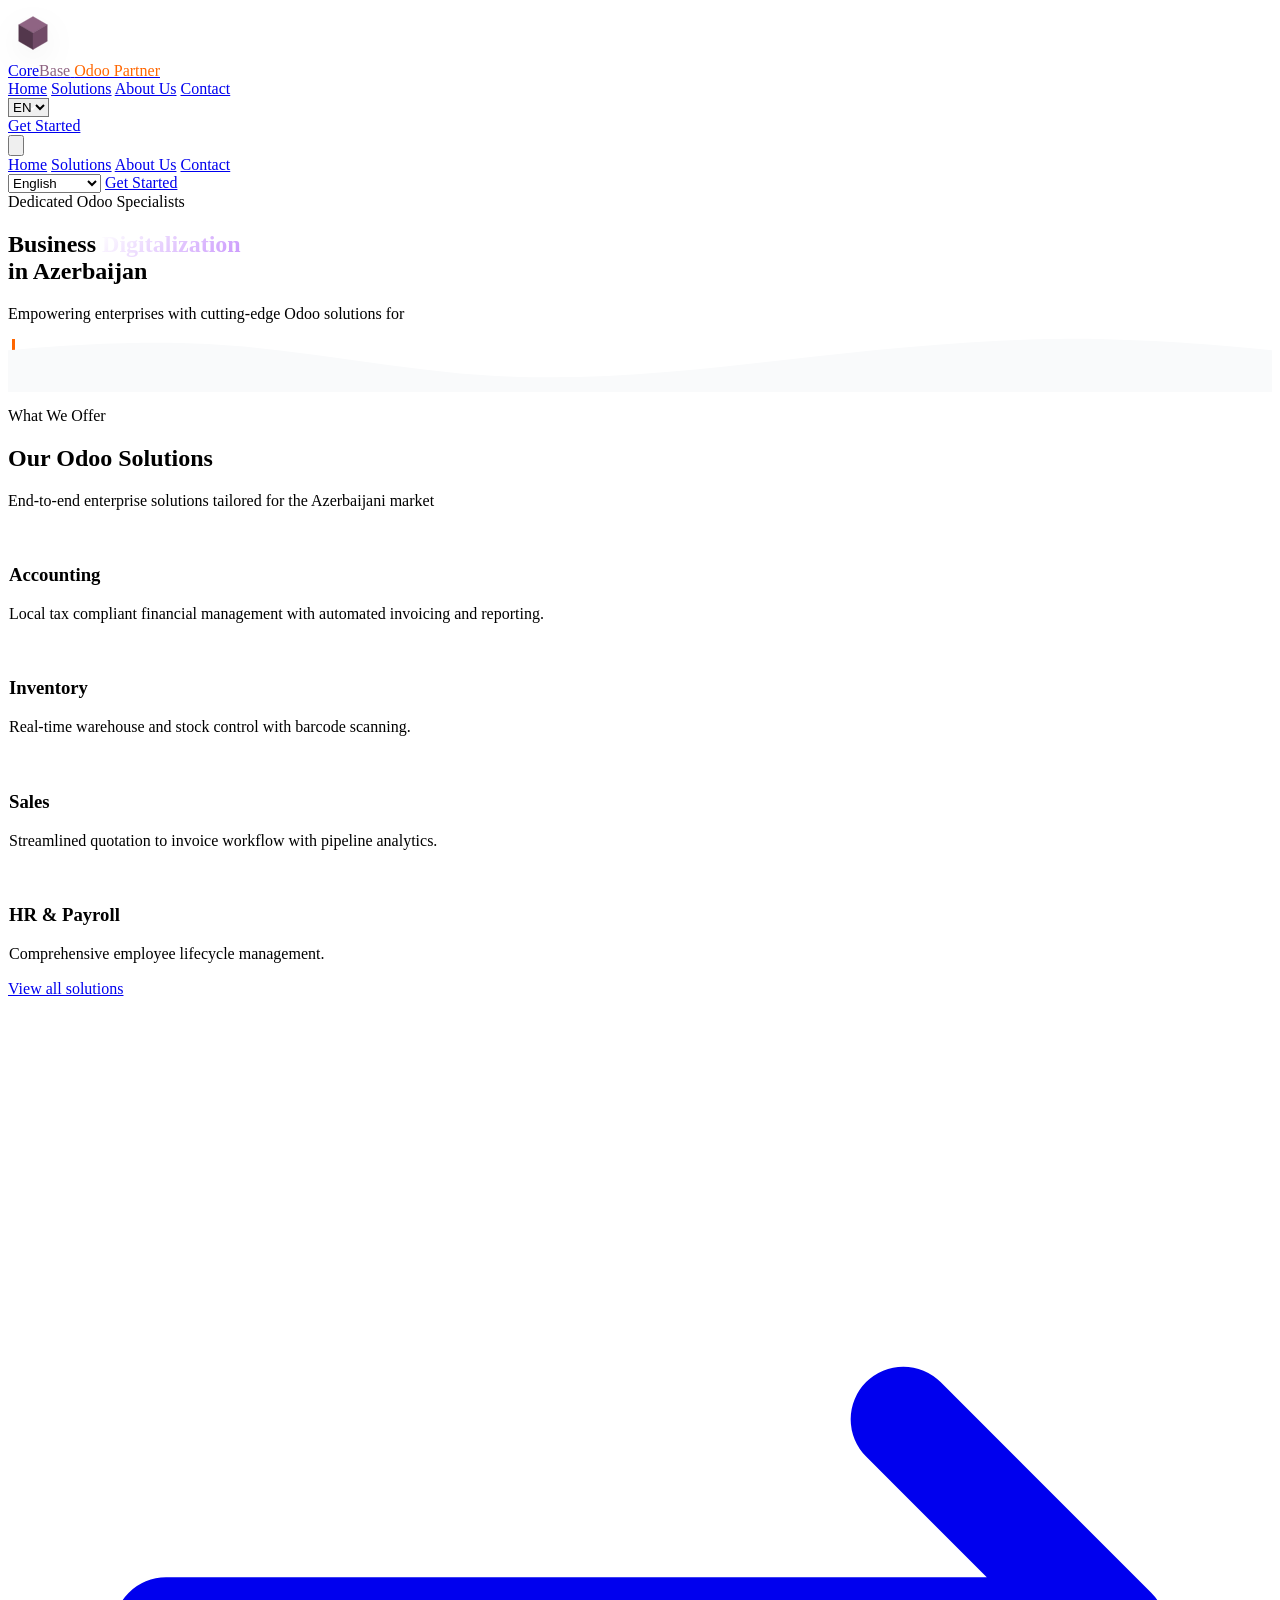
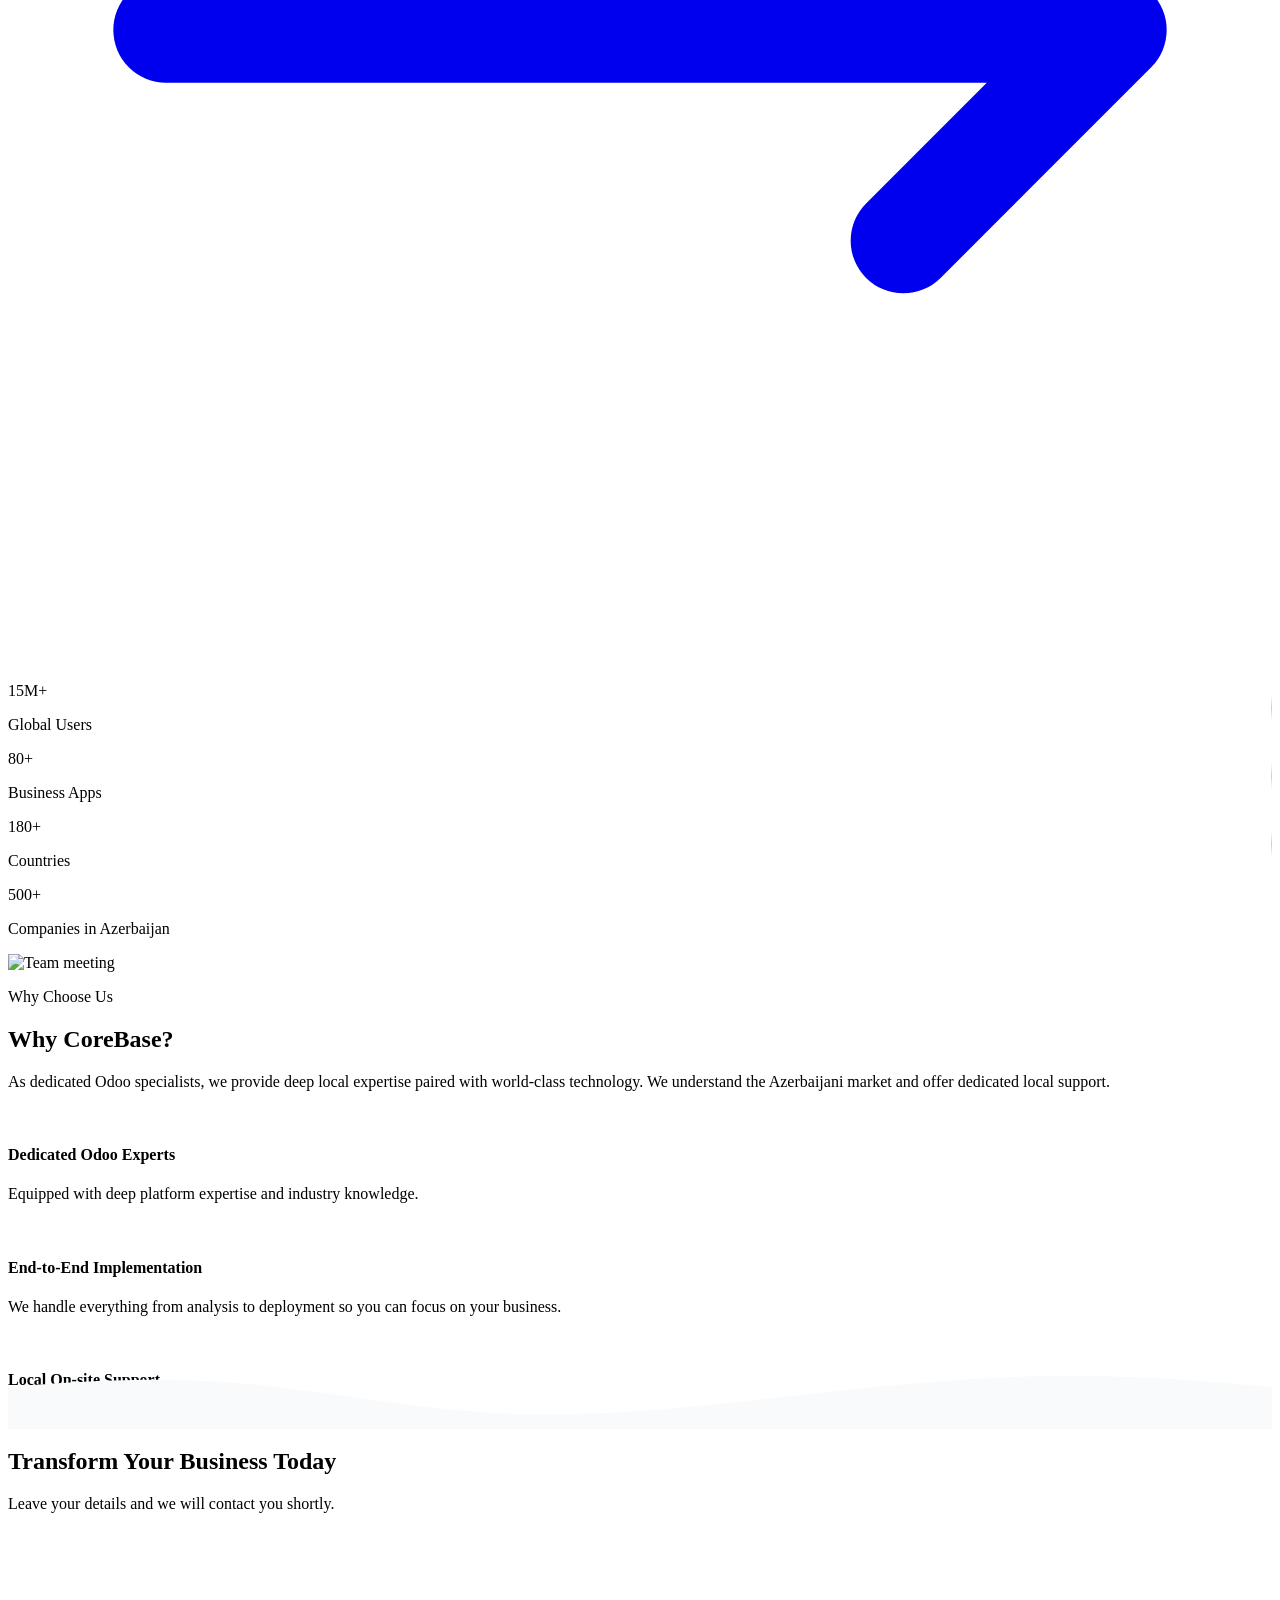
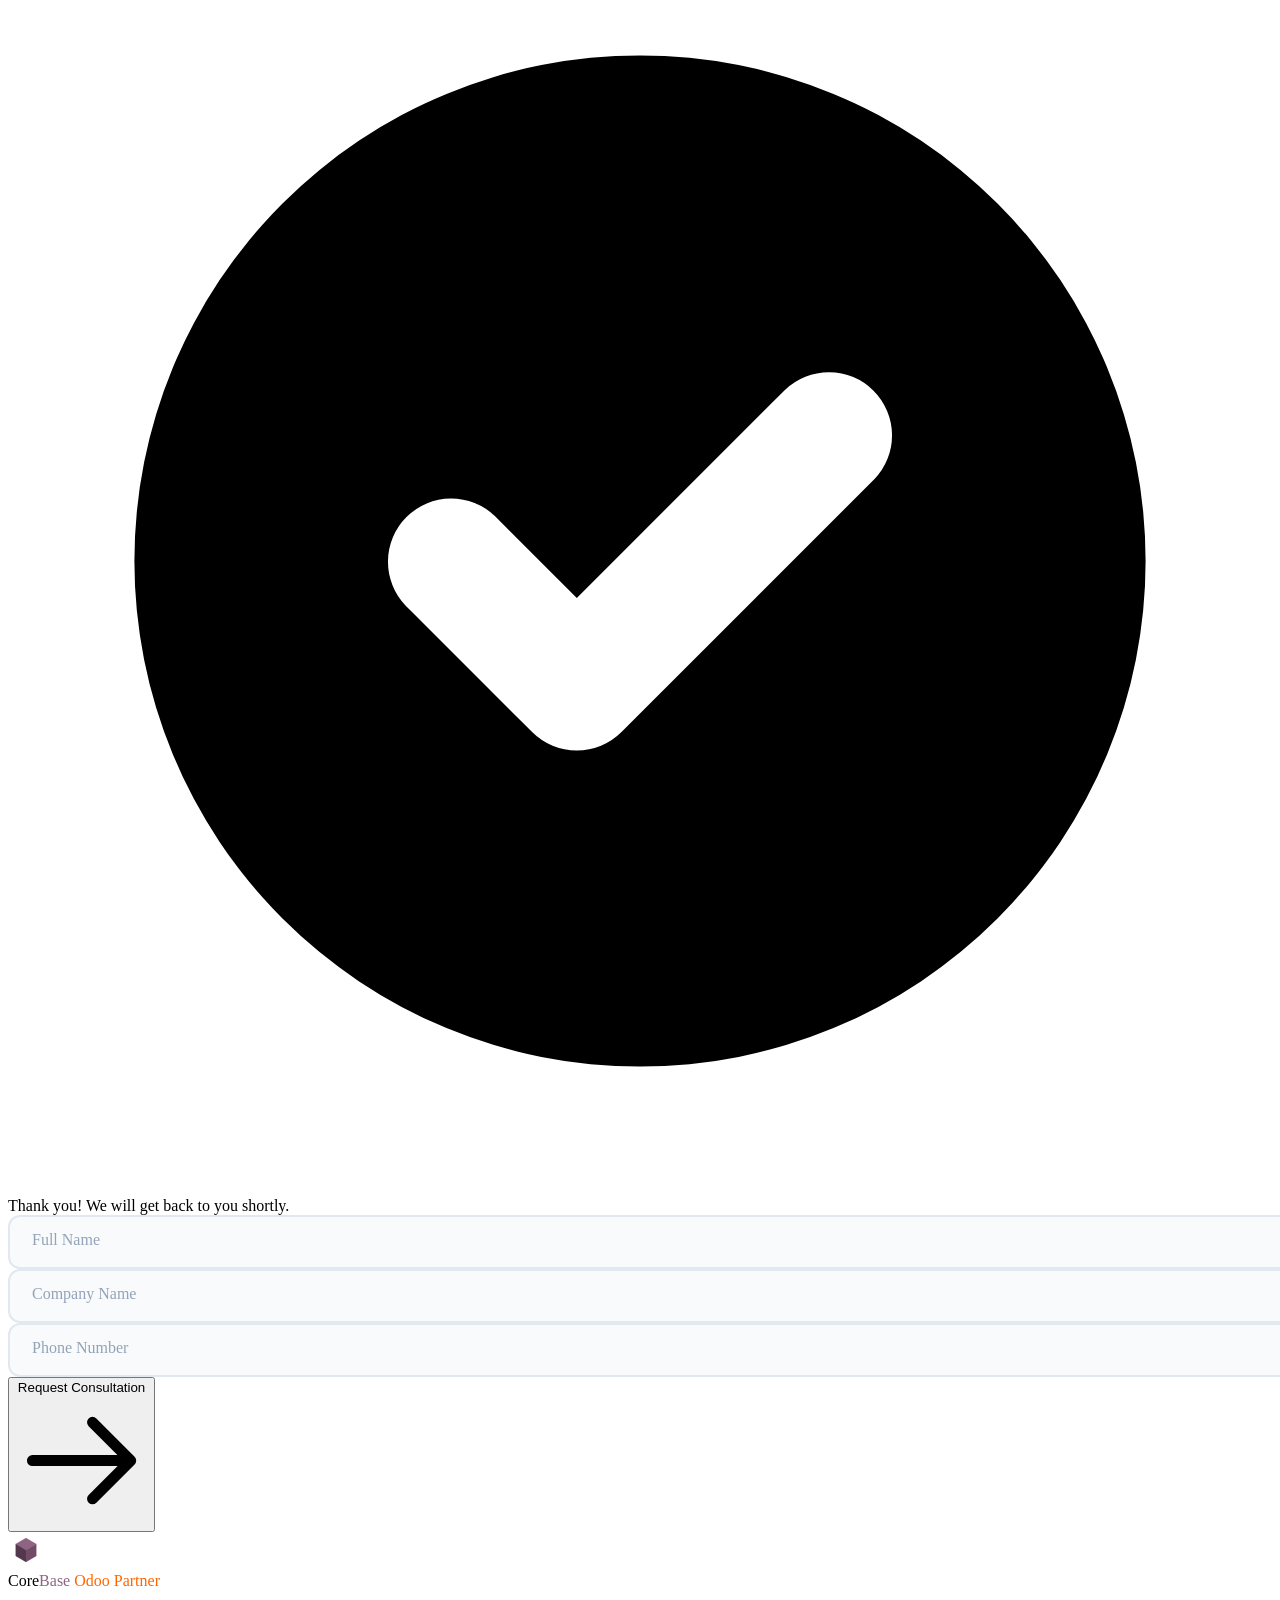
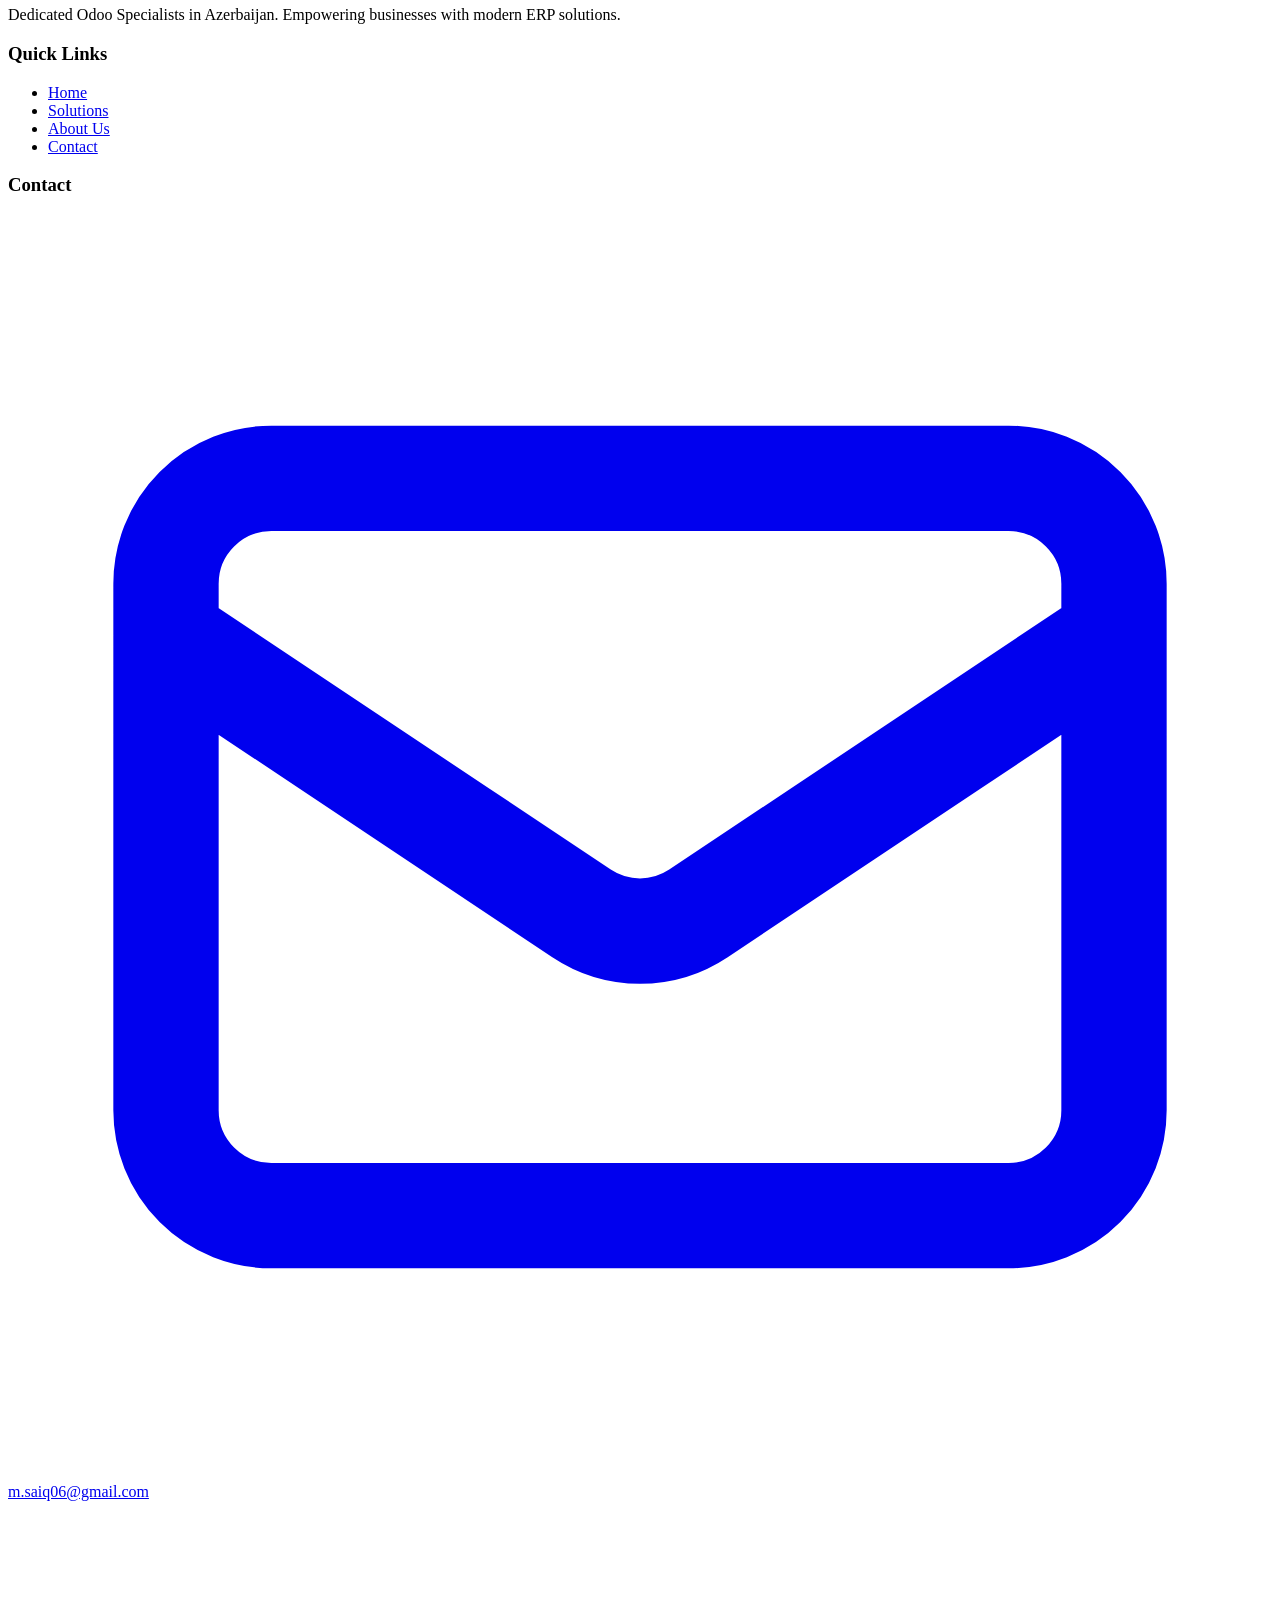
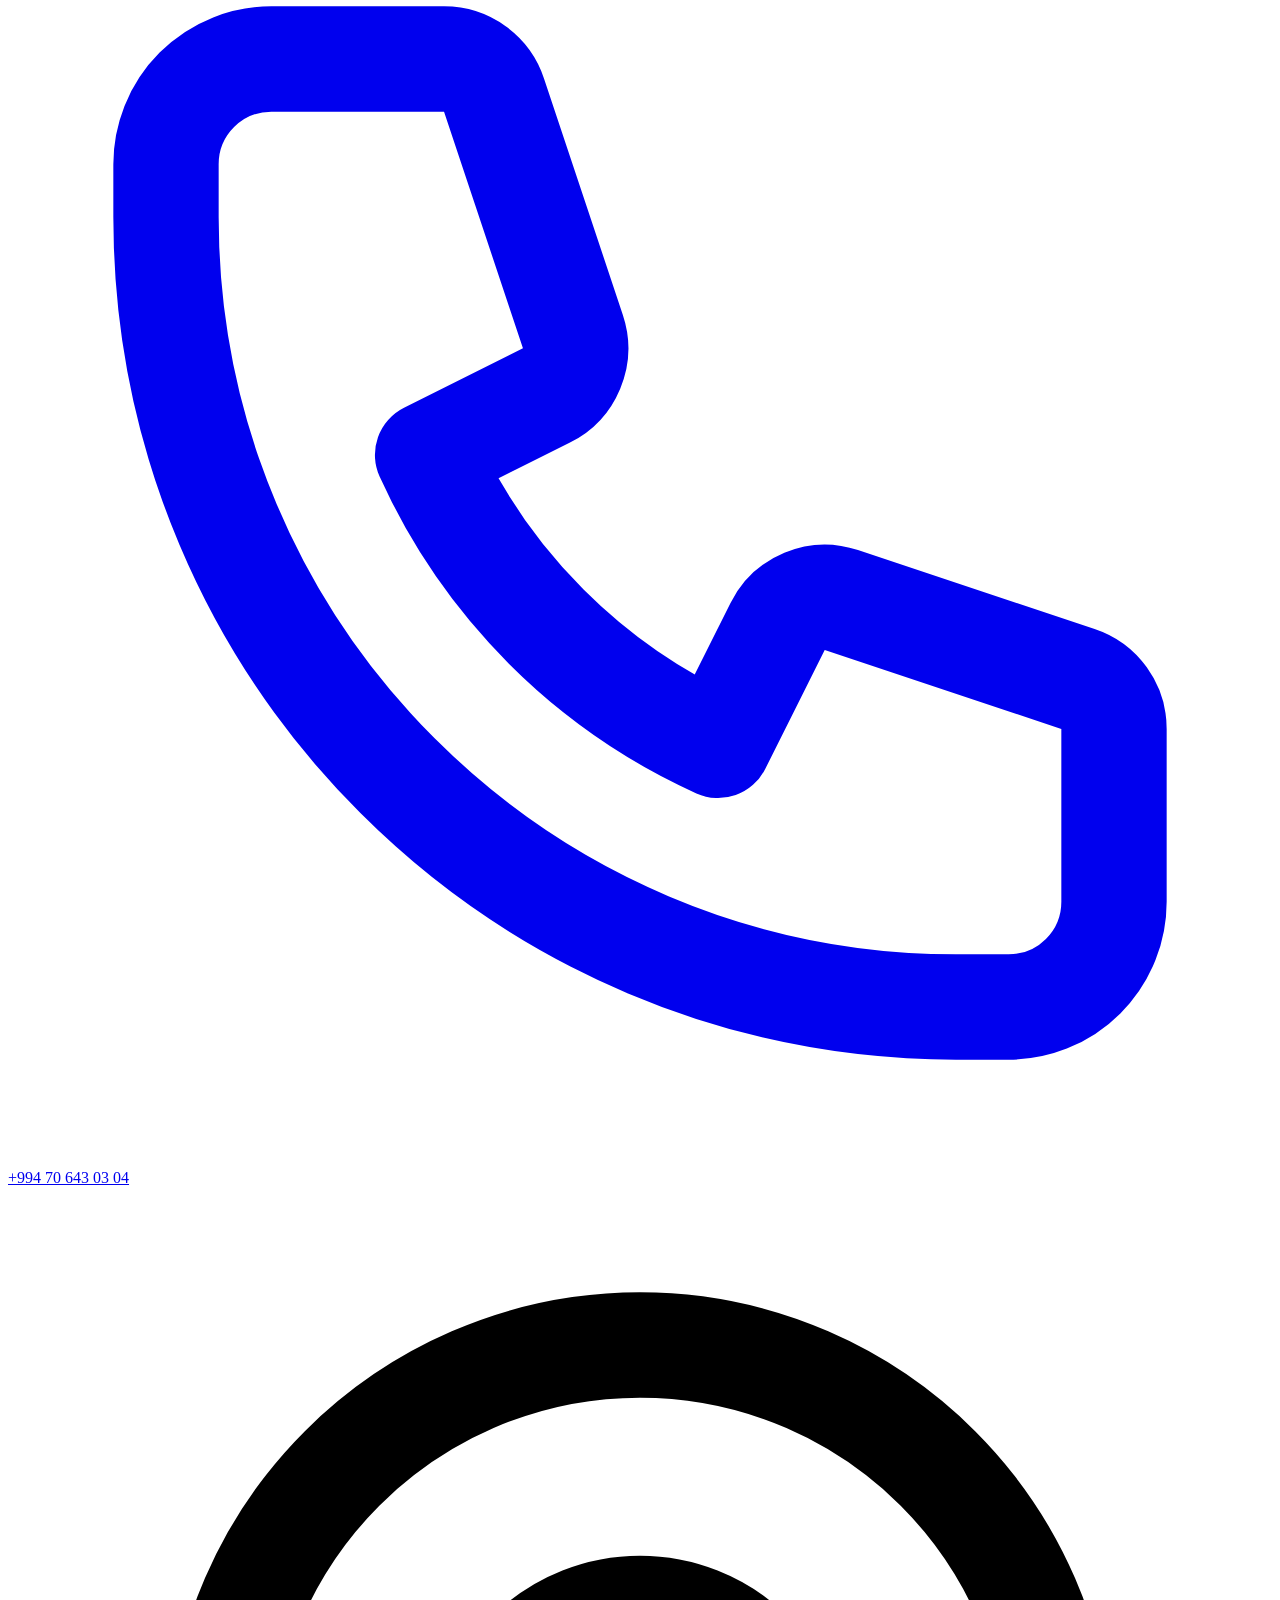
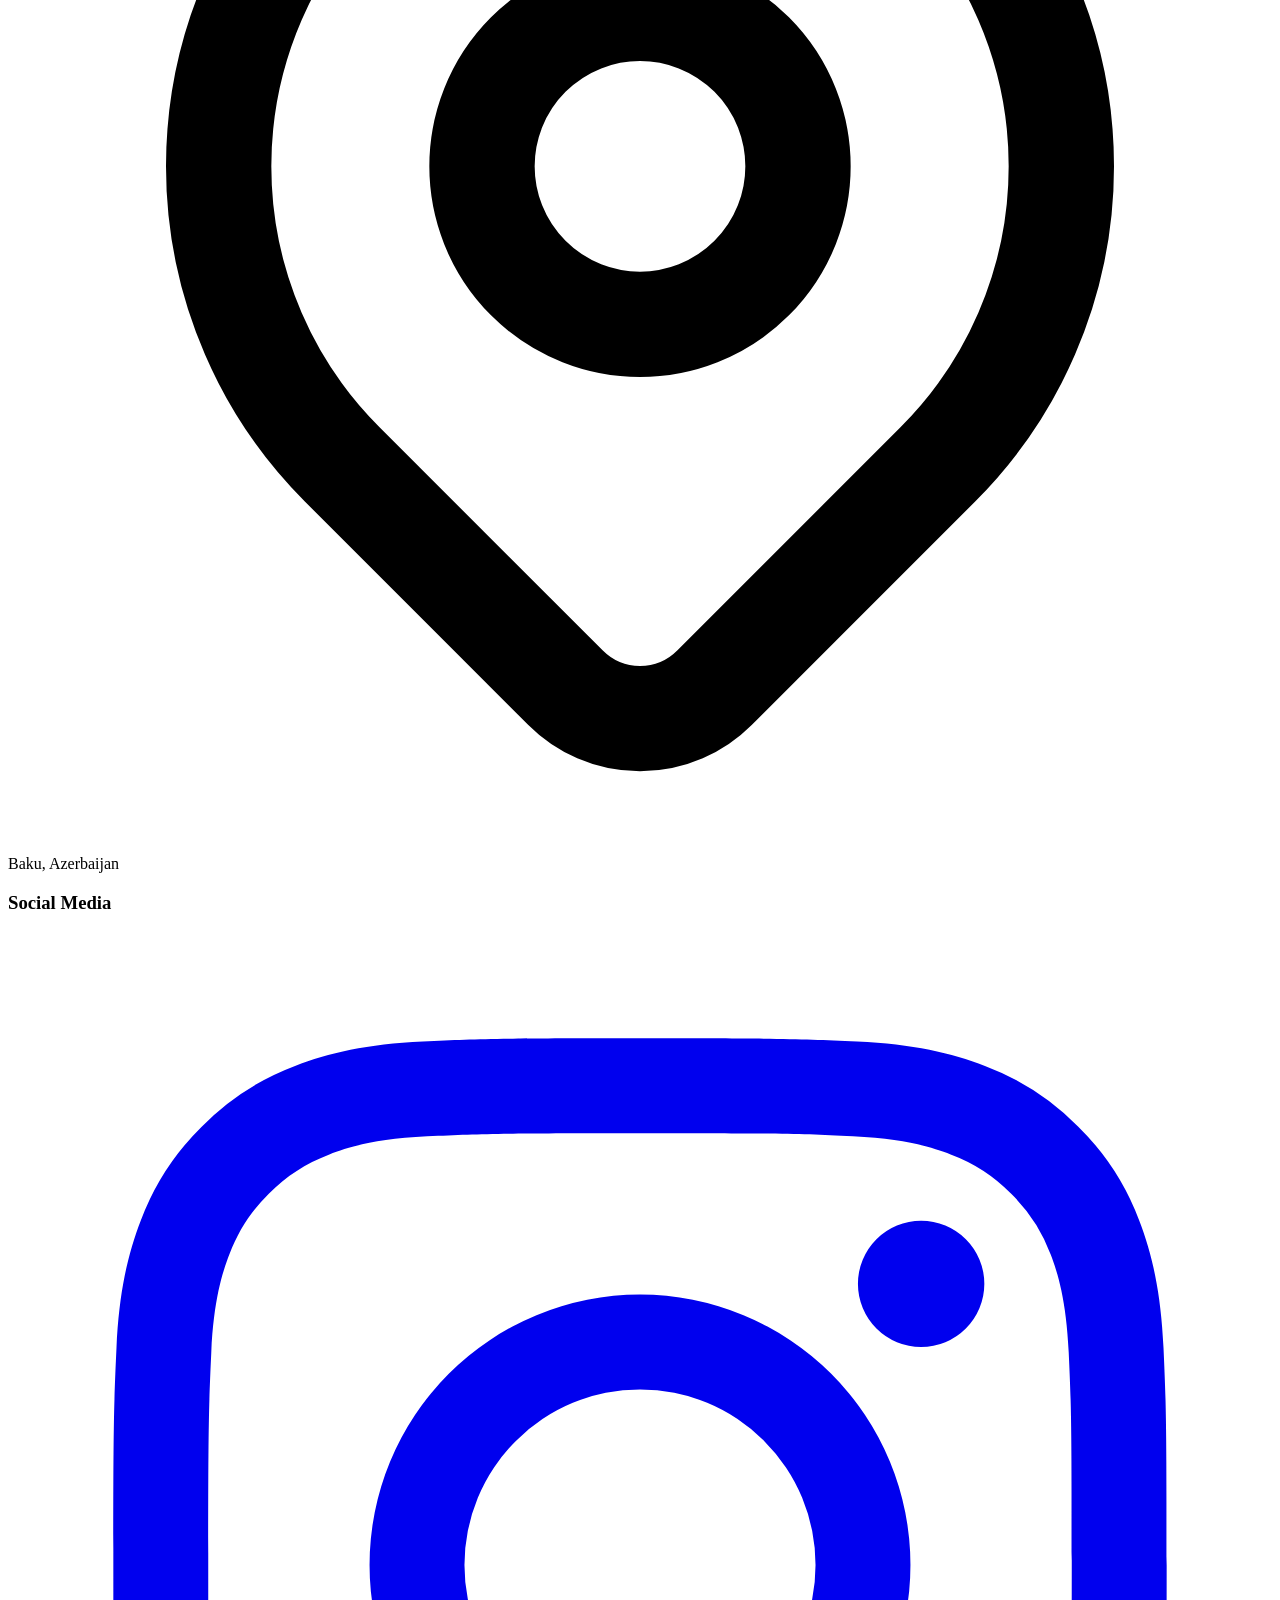
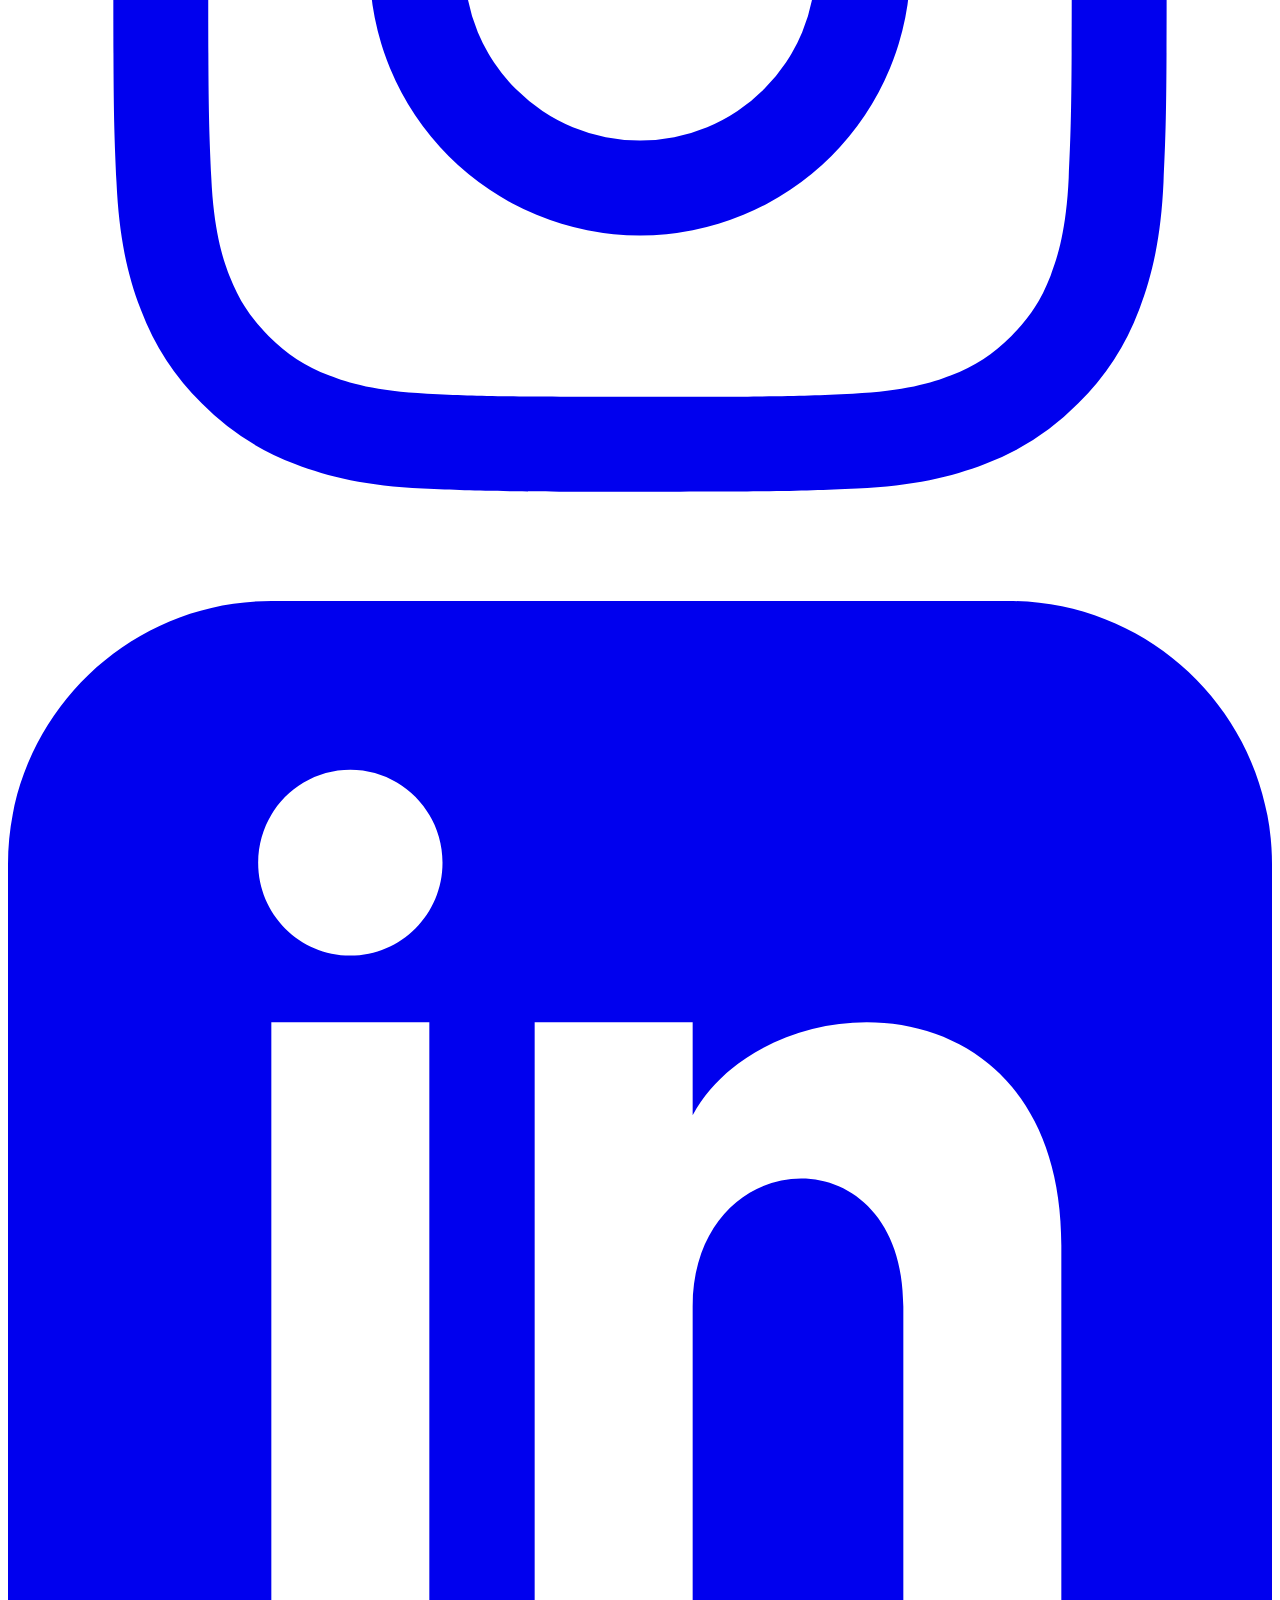
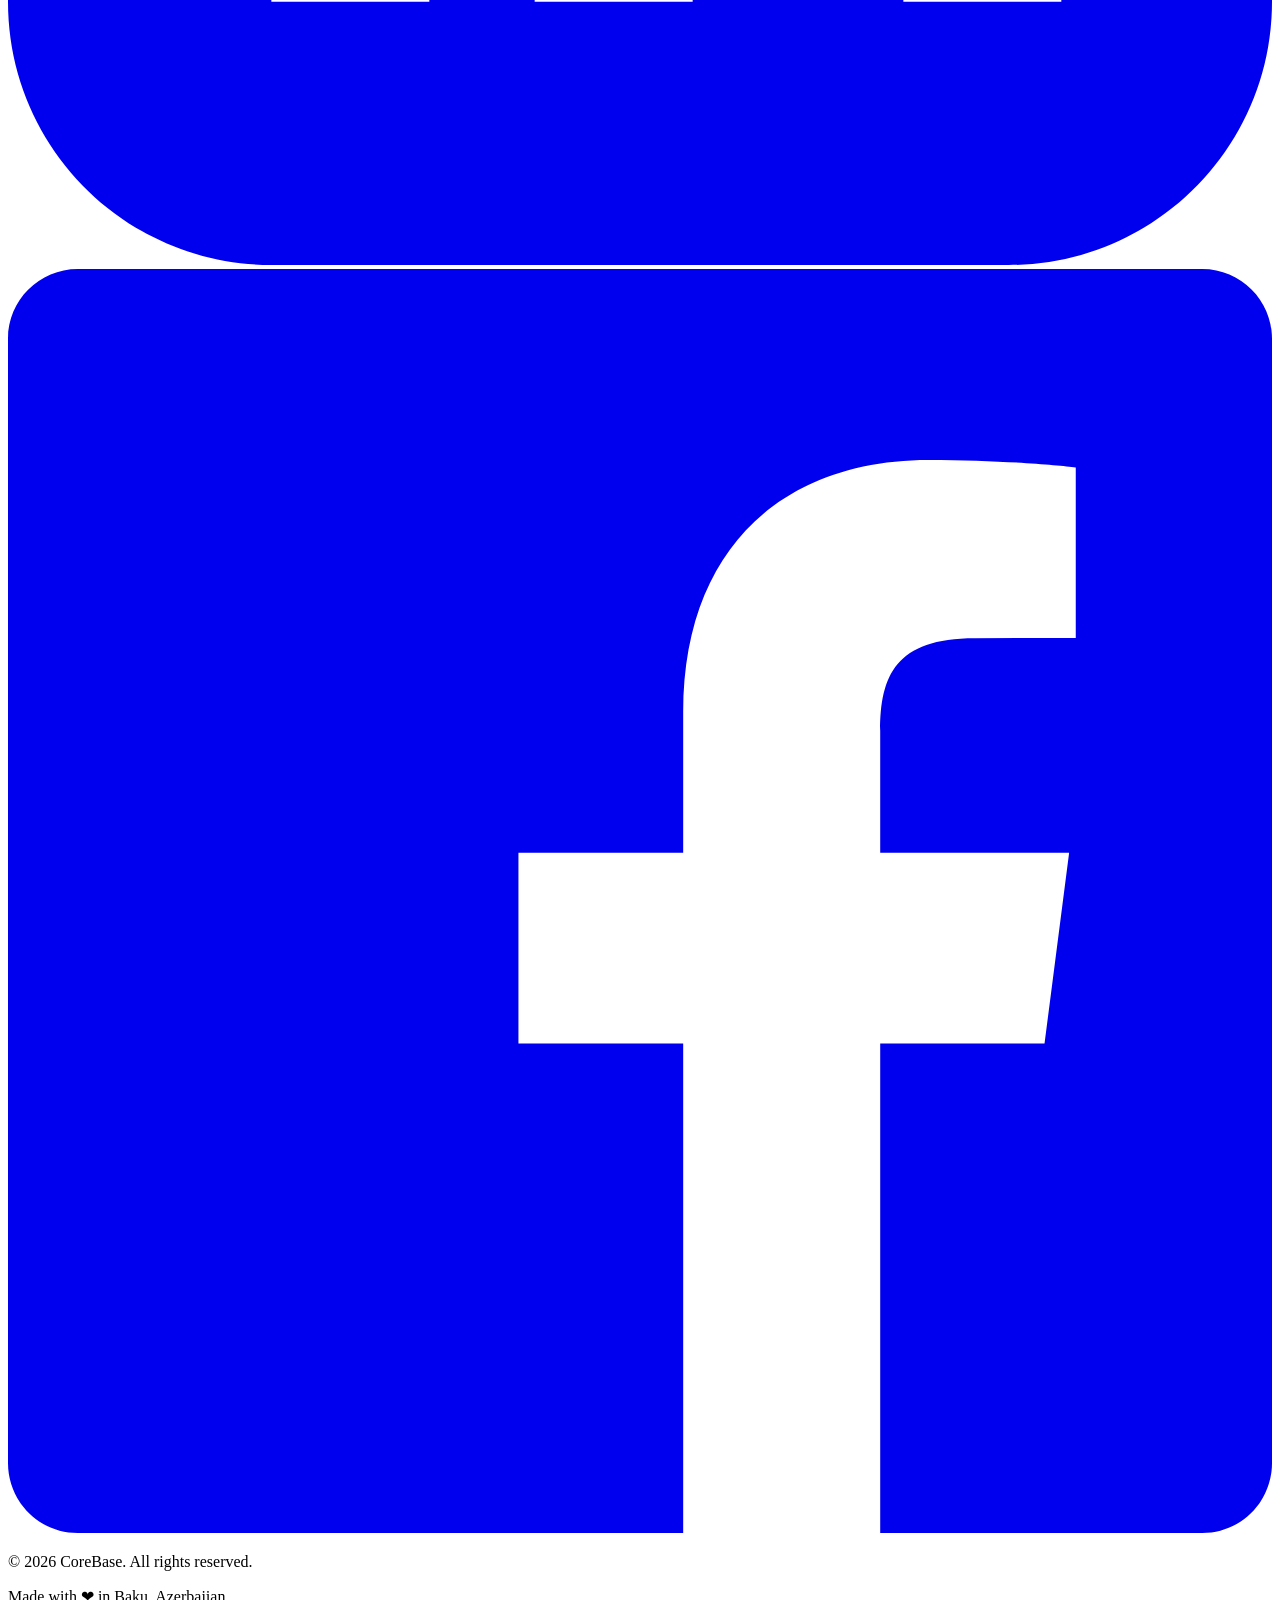
==== index.html @ 3949b18f "Ready for github pages" ====
<!DOCTYPE html>
<html lang="en">

<head>
    <meta charset="UTF-8">
    <meta name="viewport" content="width=device-width, initial-scale=1.0">
    <title>CoreBase — Business Digitalization in Azerbaijan | Odoo Partner</title>
    <meta name="description" content="CoreBase is a certified Odoo Learning Partner in Azerbaijan, empowering enterprises with cutting-edge ERP solutions for accounting, inventory, sales, and HR.">
    <link rel="icon" type="image/svg+xml" href="static/images/favicon.svg">
    <!-- Tailwind CSS CDN -->
    <script src="https://cdn.tailwindcss.com"></script>
    <script>
        tailwind.config = {
            theme: {
                extend: {
                    colors: {
                        odoo: '#714B67',
                        'odoo-light': '#8F6483',
                        'odoo-dark': '#53374C',
                        navy: '#0F172A',
                        'navy-light': '#1E293B',
                        accent: '#FF6600',
                    },
                    fontFamily: {
                        sans: ['Inter', 'sans-serif'],
                    }
                }
            }
        }
    </script>
    <!-- Google Fonts -->
    <link href="https://fonts.googleapis.com/css2?family=Inter:wght@300;400;500;600;700;800;900&display=swap" rel="stylesheet">
    <!-- Custom CSS -->
    <link rel="stylesheet" href="static/css/style.css">
</head>

<body class="font-sans text-gray-800 bg-gray-50 flex flex-col min-h-screen">

    <!-- Navbar -->
    <nav class="navbar bg-navy text-white sticky top-0 z-50">
        <div class="max-w-7xl mx-auto px-4 sm:px-6 lg:px-8">
            <div class="flex justify-between h-20">
                <div class="flex items-center">
                    <a href="index.html" class="brand-link flex-shrink-0 flex items-center gap-3">
                        <!-- Animated Isometric Cube Logo -->
                        <svg viewBox="0 0 200 200" width="50" height="50" class="corebase-logo">
                            <defs>
                                <filter id="sunGlowNav" x="-20%" y="-20%" width="140%" height="140%">
                                    <feGaussianBlur stdDeviation="3" result="blur" />
                                    <feMerge>
                                        <feMergeNode in="blur" />
                                        <feMergeNode in="SourceGraphic" />
                                    </feMerge>
                                </filter>
                            </defs>
                            <g class="core-sun" filter="url(#sunGlowNav)">
                                <g stroke-linecap="round">
                                    <line x1="100" y1="100" x2="100" y2="45" stroke="#FF6600" stroke-width="4.5" transform="rotate(0 100 100)" />
                                    <line x1="100" y1="100" x2="100" y2="45" stroke="#FF6600" stroke-width="4.5" transform="rotate(60 100 100)" />
                                    <line x1="100" y1="100" x2="100" y2="45" stroke="#FF6600" stroke-width="4.5" transform="rotate(120 100 100)" />
                                    <line x1="100" y1="100" x2="100" y2="45" stroke="#FF6600" stroke-width="4.5" transform="rotate(180 100 100)" />
                                    <line x1="100" y1="100" x2="100" y2="45" stroke="#FF6600" stroke-width="4.5" transform="rotate(240 100 100)" />
                                    <line x1="100" y1="100" x2="100" y2="45" stroke="#FF6600" stroke-width="4.5" transform="rotate(300 100 100)" />
                                    <line x1="100" y1="100" x2="100" y2="58" stroke="#FF9900" stroke-width="3" transform="rotate(30 100 100)" />
                                    <line x1="100" y1="100" x2="100" y2="58" stroke="#FF9900" stroke-width="3" transform="rotate(90 100 100)" />
                                    <line x1="100" y1="100" x2="100" y2="58" stroke="#FF9900" stroke-width="3" transform="rotate(150 100 100)" />
                                    <line x1="100" y1="100" x2="100" y2="58" stroke="#FF9900" stroke-width="3" transform="rotate(210 100 100)" />
                                    <line x1="100" y1="100" x2="100" y2="58" stroke="#FF9900" stroke-width="3" transform="rotate(270 100 100)" />
                                    <line x1="100" y1="100" x2="100" y2="58" stroke="#FF9900" stroke-width="3" transform="rotate(330 100 100)" />
                                </g>
                                <circle cx="100" cy="100" r="4" fill="#FFFFFF" />
                            </g>
                            <path class="cube-part face-top" d="M 100,34 L 157,67 L 100,100 L 43,67 Z" fill="#8F6483" stroke="#8F6483" stroke-width="1.5" stroke-linejoin="round" />
                            <path class="cube-part face-left" d="M 43,67 L 100,100 L 100,166 L 43,133 Z" fill="#53374C" stroke="#53374C" stroke-width="1.5" stroke-linejoin="round" />
                            <path class="cube-part face-right" d="M 100,100 L 157,67 L 157,133 L 100,166 Z" fill="#714B67" stroke="#714B67" stroke-width="1.5" stroke-linejoin="round" />
                        </svg>
                        <div class="flex flex-col justify-center">
                            <span class="text-2xl font-extrabold tracking-tight leading-none">Core<span style="color: #8F6483">Base</span></span>
                            <span class="text-[10px] font-bold tracking-[0.15em] uppercase" style="color: #FF6600">Odoo Partner</span>
                        </div>
                    </a>
                </div>
                <div class="hidden md:flex items-center space-x-6">
                    <a href="index.html" class="nav-link text-gray-300 hover:text-white transition-colors"
                        data-i18n="nav_home">Home</a>
                    <a href="services.html" class="nav-link text-gray-300 hover:text-white transition-colors"
                        data-i18n="nav_solutions">Solutions</a>
                    <a href="about.html" class="nav-link text-gray-300 hover:text-white transition-colors"
                        data-i18n="nav_about">About Us</a>
                    <a href="index.html#contact" class="nav-link text-gray-300 hover:text-white transition-colors"
                        data-i18n="nav_contact">Contact</a>

                    <!-- Language Switcher -->
                    <div class="relative ml-2">
                        <select id="langSwitcher"
                            class="bg-navy-light text-white border border-gray-600 rounded-lg py-1.5 px-3 text-sm focus:outline-none focus:ring-2 focus:ring-odoo cursor-pointer appearance-none pr-7"
                            style="background-image: url('data:image/svg+xml;utf8,<svg fill=\'white\' viewBox=\'0 0 20 20\' xmlns=\'http://www.w3.org/2000/svg\'><path d=\'M5.293 7.293a1 1 0 011.414 0L10 10.586l3.293-3.293a1 1 0 111.414 1.414l-4 4a1 1 0 01-1.414 0l-4-4a1 1 0 010-1.414z\'/></svg>'); background-repeat: no-repeat; background-position: right 0.5rem center; background-size: 1rem;">
                            <option value="en" class="text-black">EN</option>
                            <option value="az" class="text-black">AZ</option>
                        </select>
                    </div>

                    <!-- CTA Button -->
                    <a href="index.html#contact"
                        class="ml-2 bg-odoo hover:bg-odoo-dark text-white px-5 py-2.5 rounded-lg font-semibold text-sm transition-all duration-300 shadow-lg shadow-odoo/20 hover:shadow-odoo/40 transform hover:-translate-y-0.5"
                        data-i18n="nav_cta">Get Started</a>
                </div>
                <!-- Mobile menu button -->
                <div class="md:hidden flex items-center">
                    <button id="mobileMenuBtn" class="text-gray-300 hover:text-white focus:outline-none p-2">
                        <svg class="h-6 w-6" fill="none" viewBox="0 0 24 24" stroke="currentColor">
                            <path stroke-linecap="round" stroke-linejoin="round" stroke-width="2"
                                d="M4 6h16M4 12h16M4 18h16" />
                        </svg>
                    </button>
                </div>
            </div>
        </div>
        <!-- Mobile Menu -->
        <div id="mobileMenu" class="hidden md:hidden bg-navy-light pb-4 px-4 border-t border-gray-800">
            <a href="index.html" class="block py-3 text-gray-300 hover:text-white border-b border-gray-800"
                data-i18n="nav_home">Home</a>
            <a href="services.html" class="block py-3 text-gray-300 hover:text-white border-b border-gray-800"
                data-i18n="nav_solutions">Solutions</a>
            <a href="about.html" class="block py-3 text-gray-300 hover:text-white border-b border-gray-800"
                data-i18n="nav_about">About Us</a>
            <a href="index.html#contact" class="block py-3 text-gray-300 hover:text-white border-b border-gray-800"
                data-i18n="nav_contact">Contact</a>
            <div class="mt-4 flex items-center gap-3">
                <select id="langSwitcherMobile"
                    class="bg-gray-800 text-white border border-gray-600 rounded-lg py-2 px-3 flex-1">
                    <option value="en">English</option>
                    <option value="az">Azərbaycan</option>
                </select>
                <a href="index.html#contact"
                    class="bg-odoo hover:bg-odoo-dark text-white px-5 py-2 rounded-lg font-semibold text-sm transition-all flex-1 text-center"
                    data-i18n="nav_cta">Get Started</a>
            </div>
        </div>
    </nav>

    <!-- Main Content -->
    <main class="flex-grow">
        
<!-- ========== HERO SECTION ========== -->
<section class="relative bg-navy text-white overflow-hidden py-28 sm:py-36 wave-divider">
    <!-- Animated background -->
    <div class="absolute inset-0 z-0">
        <div class="absolute inset-0 bg-gradient-to-br from-navy via-navy to-odoo-dark opacity-80"></div>
        <div class="absolute inset-0 bg-[url('[data-uri]')] opacity-40"></div>
    </div>
    <!-- Floating particles -->
    <div class="hero-particles" id="heroParticles"></div>

    <div class="relative z-10 max-w-7xl mx-auto px-4 sm:px-6 lg:px-8 text-center">
        <!-- Badge -->
        <div class="animate-fade-in-up inline-flex items-center gap-2 px-4 py-2 rounded-full bg-white/5 border border-white/10 mb-8">
            <span class="w-2 h-2 bg-green-400 rounded-full animate-pulse"></span>
            <span class="text-sm text-gray-300 font-medium" data-i18n="hero_badge">Certified Odoo Learning Partner</span>
        </div>

        <h1 class="text-4xl sm:text-5xl lg:text-7xl font-black tracking-tight mb-6 animate-fade-in-up animation-delay-100 leading-[1.1]">
            <span data-i18n="hero_title_1">Business</span>
            <span class="gradient-text" data-i18n="hero_title_2">Digitalization</span><br class="hidden sm:block">
            <span data-i18n="hero_title_3">in Azerbaijan</span>
        </h1>

        <p class="mt-4 max-w-2xl mx-auto text-lg sm:text-xl text-gray-400 mb-4 animate-fade-in-up animation-delay-200">
            <span data-i18n="hero_subtitle_prefix">Empowering enterprises with cutting-edge Odoo solutions for</span>
        </p>
        <!-- Typed text effect -->
        <p class="text-xl sm:text-2xl font-semibold mb-10 animate-fade-in-up animation-delay-200" style="color: #FF6600">
            <span id="typedText"></span><span class="typed-cursor"></span>
        </p>

        <div class="animate-fade-in-up animation-delay-300 flex flex-col sm:flex-row gap-4 justify-center">
            <a href="#contact"
                class="cta-glow inline-flex items-center justify-center px-8 py-4 text-base font-bold text-white bg-odoo rounded-xl shadow-lg shadow-odoo/30 hover:shadow-xl hover:shadow-odoo/40 transition-all duration-300 transform hover:-translate-y-1"
                data-i18n="hero_cta">
                Get a Free Consultation
            </a>
            <a href="services.html"
                class="inline-flex items-center justify-center px-8 py-4 text-base font-semibold text-white border-2 border-white/20 hover:border-white/40 rounded-xl hover:bg-white/5 transition-all duration-300"
                data-i18n="hero_cta_secondary">
                Explore Solutions
                <svg class="w-5 h-5 ml-2" fill="none" stroke="currentColor" viewBox="0 0 24 24"><path stroke-linecap="round" stroke-linejoin="round" stroke-width="2" d="M17 8l4 4m0 0l-4 4m4-4H3"></path></svg>
            </a>
        </div>
    </div>
</section>




<!-- ========== SOLUTIONS SECTION ========== -->
<section id="solutions" class="py-24 bg-gray-50 wave-divider-white">
    <div class="max-w-7xl mx-auto px-4 sm:px-6 lg:px-8">
        <div class="text-center mb-16 animate-on-scroll">
            <p class="text-sm font-semibold text-odoo uppercase tracking-widest mb-3" data-i18n="solutions_label">What We Offer</p>
            <h2 class="text-3xl sm:text-4xl font-bold text-navy mb-4" data-i18n="solutions_title">Our Odoo Solutions</h2>
            <p class="text-gray-500 max-w-2xl mx-auto" data-i18n="solutions_subtitle">End-to-end enterprise solutions tailored for the Azerbaijani market</p>
        </div>

        <div class="grid grid-cols-1 md:grid-cols-2 lg:grid-cols-4 gap-6 stagger-children">
            <!-- Accounting -->
            <div class="glass-card p-8 animate-on-scroll group">
                <div class="icon-box w-14 h-14 bg-purple-100 text-odoo rounded-xl mb-6">
                    <svg class="w-7 h-7" fill="none" stroke="currentColor" viewBox="0 0 24 24"><path stroke-linecap="round" stroke-linejoin="round" stroke-width="2" d="M9 7h6m0 10v-3m-3 3h.01M9 17h.01M9 14h.01M12 14h.01M15 11h.01M12 11h.01M9 11h.01M7 21h10a2 2 0 002-2V5a2 2 0 00-2-2H7a2 2 0 00-2 2v14a2 2 0 002 2z"></path></svg>
                </div>
                <h3 class="text-xl font-bold text-gray-900 mb-3" data-i18n="sol_accounting_title">Accounting</h3>
                <p class="text-gray-500 text-sm leading-relaxed" data-i18n="sol_accounting_desc">Local tax compliant financial management.</p>
            </div>

            <!-- Inventory -->
            <div class="glass-card p-8 animate-on-scroll group">
                <div class="icon-box w-14 h-14 bg-purple-100 text-odoo rounded-xl mb-6">
                    <svg class="w-7 h-7" fill="none" stroke="currentColor" viewBox="0 0 24 24"><path stroke-linecap="round" stroke-linejoin="round" stroke-width="2" d="M20 7l-8-4-8 4m16 0l-8 4m8-4v10l-8 4m0-10L4 7m8 4v10M4 7v10l8 4"></path></svg>
                </div>
                <h3 class="text-xl font-bold text-gray-900 mb-3" data-i18n="sol_inventory_title">Inventory</h3>
                <p class="text-gray-500 text-sm leading-relaxed" data-i18n="sol_inventory_desc">Real-time warehouse and stock control.</p>
            </div>

            <!-- Sales -->
            <div class="glass-card p-8 animate-on-scroll group">
                <div class="icon-box w-14 h-14 bg-purple-100 text-odoo rounded-xl mb-6">
                    <svg class="w-7 h-7" fill="none" stroke="currentColor" viewBox="0 0 24 24"><path stroke-linecap="round" stroke-linejoin="round" stroke-width="2" d="M12 8c-1.657 0-3 .895-3 2s1.343 2 3 2 3 .895 3 2-1.343 2-3 2m0-8c1.11 0 2.08.402 2.599 1M12 8V7m0 1v8m0 0v1m0-1c-1.11 0-2.08-.402-2.599-1M21 12a9 9 0 11-18 0 9 9 0 0118 0z"></path></svg>
                </div>
                <h3 class="text-xl font-bold text-gray-900 mb-3" data-i18n="sol_sales_title">Sales</h3>
                <p class="text-gray-500 text-sm leading-relaxed" data-i18n="sol_sales_desc">Streamlined quotation to invoice workflow.</p>
            </div>

            <!-- HR -->
            <div class="glass-card p-8 animate-on-scroll group">
                <div class="icon-box w-14 h-14 bg-purple-100 text-odoo rounded-xl mb-6">
                    <svg class="w-7 h-7" fill="none" stroke="currentColor" viewBox="0 0 24 24"><path stroke-linecap="round" stroke-linejoin="round" stroke-width="2" d="M17 20h5v-2a3 3 0 00-5.356-1.857M17 20H7m10 0v-2c0-.656-.126-1.283-.356-1.857M7 20H2v-2a3 3 0 015.356-1.857M7 20v-2c0-.656.126-1.283.356-1.857m0 0a5.002 5.002 0 019.288 0M15 7a3 3 0 11-6 0 3 3 0 016 0zm6 3a2 2 0 11-4 0 2 2 0 014 0zM7 10a2 2 0 11-4 0 2 2 0 014 0z"></path></svg>
                </div>
                <h3 class="text-xl font-bold text-gray-900 mb-3" data-i18n="sol_hr_title">HR &amp; Payroll</h3>
                <p class="text-gray-500 text-sm leading-relaxed" data-i18n="sol_hr_desc">Comprehensive employee lifecycle management.</p>
            </div>
        </div>

        <div class="text-center mt-12 animate-on-scroll">
            <a href="services.html" class="inline-flex items-center text-odoo font-semibold hover:text-odoo-dark transition-colors group">
                <span data-i18n="solutions_view_all">View all solutions</span>
                <svg class="w-5 h-5 ml-2 transform group-hover:translate-x-1 transition-transform" fill="none" stroke="currentColor" viewBox="0 0 24 24"><path stroke-linecap="round" stroke-linejoin="round" stroke-width="2" d="M17 8l4 4m0 0l-4 4m4-4H3"></path></svg>
            </a>
        </div>
    </div>
</section>

<!-- ========== STATS COUNTER ========== -->
<section class="py-20 bg-white">
    <div class="max-w-7xl mx-auto px-4 sm:px-6 lg:px-8">
        <div class="bg-gradient-to-r from-navy via-navy to-odoo-dark rounded-2xl p-10 sm:p-14 shadow-2xl">
            <div class="grid grid-cols-2 lg:grid-cols-4 gap-8 text-center" id="statsSection">
                <div class="stat-item animate-on-scroll">
                    <p class="stat-number text-4xl sm:text-5xl font-black text-white" data-target="15" data-suffix="M+">0</p>
                    <p class="text-sm text-gray-400 mt-2 font-medium" data-i18n="stat_users">Global Users</p>
                </div>
                <div class="stat-item animate-on-scroll">
                    <p class="stat-number text-4xl sm:text-5xl font-black text-white" data-target="80" data-suffix="+">0</p>
                    <p class="text-sm text-gray-400 mt-2 font-medium" data-i18n="stat_apps">Business Apps</p>
                </div>
                <div class="stat-item animate-on-scroll">
                    <p class="stat-number text-4xl sm:text-5xl font-black text-white" data-target="180" data-suffix="+">0</p>
                    <p class="text-sm text-gray-400 mt-2 font-medium" data-i18n="stat_countries">Countries</p>
                </div>
                <div class="stat-item animate-on-scroll">
                    <p class="stat-number text-4xl sm:text-5xl font-black text-white" data-target="500" data-suffix="+">0</p>
                    <p class="text-sm text-gray-400 mt-2 font-medium" data-i18n="stat_local_companies">Companies in Azerbaijan</p>
                </div>
            </div>
        </div>
    </div>
</section>

<!-- ========== WHY US SECTION ========== -->
<section id="about" class="py-24 bg-white wave-divider">
    <div class="max-w-7xl mx-auto px-4 sm:px-6 lg:px-8">
        <div class="flex flex-col lg:flex-row items-center gap-16">
            <div class="lg:w-1/2 animate-slide-left">
                <div class="relative rounded-2xl overflow-hidden shadow-2xl">
                    <img src="https://images.unsplash.com/photo-1552664730-d307ca884978?ixlib=rb-4.0.3&auto=format&fit=crop&w=800&q=80" alt="Team meeting" class="w-full h-auto object-cover transform hover:scale-105 transition-transform duration-700">
                    <div class="absolute inset-0 bg-gradient-to-t from-navy/40 to-transparent"></div>
                </div>
            </div>
            <div class="lg:w-1/2 animate-slide-right">
                <p class="text-sm font-semibold text-odoo uppercase tracking-widest mb-3" data-i18n="why_label">Why Choose Us</p>
                <h2 class="text-3xl sm:text-4xl font-bold text-navy mb-6" data-i18n="why_title">Why CoreBase?</h2>
                <p class="text-lg text-gray-500 leading-relaxed mb-8" data-i18n="why_desc">
                    As a certified Odoo Learning Partner, we provide deep local expertise paired with world-class technology. We understand the Azerbaijani market and offer dedicated local support.
                </p>
                <div class="space-y-5">
                    <div class="flex items-start gap-4 group">
                        <div class="icon-box w-12 h-12 bg-purple-100 text-odoo rounded-xl flex-shrink-0">
                            <svg class="w-6 h-6" fill="none" stroke="currentColor" viewBox="0 0 24 24"><path stroke-linecap="round" stroke-linejoin="round" stroke-width="2" d="M9 12l2 2 4-4m5.618-4.016A11.955 11.955 0 0112 2.944a11.955 11.955 0 01-8.618 3.04A12.02 12.02 0 003 9c0 5.591 3.824 10.29 9 11.622 5.176-1.332 9-6.03 9-11.622 0-1.042-.133-2.052-.382-3.016z"></path></svg>
                        </div>
                        <div>
                            <h4 class="font-bold text-gray-900" data-i18n="why_bullet_1">Certified Odoo Experts</h4>
                            <p class="text-sm text-gray-500 mt-1" data-i18n="why_bullet_1_desc">Officially recognized by Odoo with deep platform expertise.</p>
                        </div>
                    </div>
                    <div class="flex items-start gap-4 group">
                        <div class="icon-box w-12 h-12 bg-purple-100 text-odoo rounded-xl flex-shrink-0">
                            <svg class="w-6 h-6" fill="none" stroke="currentColor" viewBox="0 0 24 24"><path stroke-linecap="round" stroke-linejoin="round" stroke-width="2" d="M4 4v5h.582m15.356 2A8.001 8.001 0 004.582 9m0 0H9m11 11v-5h-.581m0 0a8.003 8.003 0 01-15.357-2m15.357 2H15"></path></svg>
                        </div>
                        <div>
                            <h4 class="font-bold text-gray-900" data-i18n="why_bullet_2">End-to-End Implementation</h4>
                            <p class="text-sm text-gray-500 mt-1" data-i18n="why_bullet_2_desc">We handle everything from analysis to deployment so you can focus on your business.</p>
                        </div>
                    </div>
                    <div class="flex items-start gap-4 group">
                        <div class="icon-box w-12 h-12 bg-purple-100 text-odoo rounded-xl flex-shrink-0">
                            <svg class="w-6 h-6" fill="none" stroke="currentColor" viewBox="0 0 24 24"><path stroke-linecap="round" stroke-linejoin="round" stroke-width="2" d="M17.657 16.657L13.414 20.9a1.998 1.998 0 01-2.827 0l-4.244-4.243a8 8 0 1111.314 0z"></path><path stroke-linecap="round" stroke-linejoin="round" stroke-width="2" d="M15 11a3 3 0 11-6 0 3 3 0 016 0z"></path></svg>
                        </div>
                        <div>
                            <h4 class="font-bold text-gray-900" data-i18n="why_bullet_3">Local On-site Support</h4>
                            <p class="text-sm text-gray-500 mt-1" data-i18n="why_bullet_3_desc">Dedicated team based in Baku for hands-on implementation support.</p>
                        </div>
                    </div>
                </div>
            </div>
        </div>
    </div>
</section>


<!-- ========== CONTACT FORM SECTION ========== -->
<section id="contact" class="py-24 bg-gray-50">
    <div class="max-w-3xl mx-auto px-4 sm:px-6 lg:px-8">
        <div class="bg-white rounded-2xl shadow-xl overflow-hidden animate-scale-in">
            <div class="bg-gradient-to-r from-navy via-navy to-odoo-dark p-10 text-center relative overflow-hidden">
                <div class="absolute inset-0 bg-[url('[data-uri]')] opacity-40"></div>
                <div class="relative z-10">
                    <h2 class="text-3xl sm:text-4xl font-bold text-white mb-3" data-i18n="contact_title">Transform Your Business Today</h2>
                    <p class="text-gray-400" data-i18n="contact_subtitle">Leave your details and we will contact you shortly.</p>
                </div>
            </div>
            <div class="p-8 sm:p-10">
                <div id="formSuccess" class="hidden mb-6 p-4 bg-green-50 text-green-700 border border-green-200 rounded-xl flex items-center">
                    <svg class="w-5 h-5 mr-3 flex-shrink-0" fill="currentColor" viewBox="0 0 20 20"><path fill-rule="evenodd" d="M10 18a8 8 0 100-16 8 8 0 000 16zm3.707-9.293a1 1 0 00-1.414-1.414L9 10.586 7.707 9.293a1 1 0 00-1.414 1.414l2 2a1 1 0 001.414 0l4-4z" clip-rule="evenodd"></path></svg>
                    <span data-i18n="contact_success">Thank you! We will get back to you shortly.</span>
                </div>
                
                <form id="contactForm" class="space-y-6">
                    <div class="form-group">
                        <input type="text" id="name" name="name" required placeholder=" " class="form-input">
                        <label for="name" class="form-label" data-i18n="contact_name">Full Name</label>
                    </div>
                    <div class="form-group">
                        <input type="text" id="company" name="company" required placeholder=" " class="form-input">
                        <label for="company" class="form-label" data-i18n="contact_company">Company Name</label>
                    </div>
                    <div class="form-group">
                        <input type="tel" id="phone" name="phone" required placeholder=" " class="form-input">
                        <label for="phone" class="form-label" data-i18n="contact_phone">Phone Number</label>
                    </div>
                    <button type="submit" class="cta-glow w-full bg-odoo text-white font-bold py-4 rounded-xl shadow-lg shadow-odoo/20 hover:bg-odoo-dark hover:shadow-xl transition-all duration-300 transform hover:-translate-y-0.5 flex justify-center items-center">
                        <span data-i18n="contact_submit">Request Consultation</span>
                        <svg class="w-5 h-5 ml-2" fill="none" stroke="currentColor" viewBox="0 0 24 24"><path stroke-linecap="round" stroke-linejoin="round" stroke-width="2" d="M14 5l7 7m0 0l-7 7m7-7H3"></path></svg>
                    </button>
                </form>
            </div>
        </div>
    </div>
</section>

    </main>

    <!-- Footer -->
    <footer class="bg-navy text-gray-400 pt-16 pb-8 border-t border-gray-800 mt-auto">
        <div class="max-w-7xl mx-auto px-4 sm:px-6 lg:px-8">
            <div class="grid grid-cols-1 md:grid-cols-2 lg:grid-cols-4 gap-10 mb-12">
                <!-- Brand -->
                <div class="lg:col-span-1">
                    <div class="flex items-center gap-3 mb-5">
                        <svg viewBox="0 0 200 200" width="36" height="36">
                            <path d="M 100,34 L 157,67 L 100,100 L 43,67 Z" fill="#8F6483" stroke="#8F6483" stroke-width="1.5" stroke-linejoin="round" />
                            <path d="M 43,67 L 100,100 L 100,166 L 43,133 Z" fill="#53374C" stroke="#53374C" stroke-width="1.5" stroke-linejoin="round" />
                            <path d="M 100,100 L 157,67 L 157,133 L 100,166 Z" fill="#714B67" stroke="#714B67" stroke-width="1.5" stroke-linejoin="round" />
                        </svg>
                        <div class="flex flex-col justify-center">
                            <span class="font-extrabold text-white text-xl leading-none">Core<span style="color: #8F6483">Base</span></span>
                            <span class="text-[9px] font-bold tracking-[0.15em] uppercase" style="color: #FF6600">Odoo Partner</span>
                        </div>
                    </div>
                    <p class="text-sm text-gray-500 leading-relaxed" data-i18n="footer_desc">Certified Odoo Learning Partner in Azerbaijan. Empowering businesses with modern ERP solutions.</p>
                </div>

                <!-- Quick Links -->
                <div>
                    <h3 class="text-white font-semibold mb-4 text-sm uppercase tracking-wider" data-i18n="footer_links">Quick Links</h3>
                    <ul class="space-y-3">
                        <li><a href="index.html" class="text-gray-500 hover:text-white transition-colors text-sm" data-i18n="nav_home">Home</a></li>
                        <li><a href="services.html" class="text-gray-500 hover:text-white transition-colors text-sm" data-i18n="nav_solutions">Solutions</a></li>
                        <li><a href="about.html" class="text-gray-500 hover:text-white transition-colors text-sm" data-i18n="nav_about">About Us</a></li>
                        <li><a href="index.html#contact" class="text-gray-500 hover:text-white transition-colors text-sm" data-i18n="nav_contact">Contact</a></li>
                    </ul>
                </div>

                <!-- Contact Info -->
                <div>
                    <h3 class="text-white font-semibold mb-4 text-sm uppercase tracking-wider" data-i18n="nav_contact">Contact</h3>
                    <div class="space-y-3">
                        <a href="mailto:m.saiq06@gmail.com" class="flex items-center text-gray-500 hover:text-white transition-colors text-sm">
                            <svg class="w-4 h-4 mr-3 text-odoo-light flex-shrink-0" fill="none" stroke="currentColor" viewBox="0 0 24 24">
                                <path stroke-linecap="round" stroke-linejoin="round" stroke-width="2"
                                    d="M3 8l7.89 5.26a2 2 0 002.22 0L21 8M5 19h14a2 2 0 002-2V7a2 2 0 00-2-2H5a2 2 0 00-2 2v10a2 2 0 002 2z">
                                </path>
                            </svg>
                            m.saiq06@gmail.com
                        </a>
                        <a href="tel:+994706430304" class="flex items-center text-gray-500 hover:text-white transition-colors text-sm">
                            <svg class="w-4 h-4 mr-3 text-odoo-light flex-shrink-0" fill="none" stroke="currentColor" viewBox="0 0 24 24">
                                <path stroke-linecap="round" stroke-linejoin="round" stroke-width="2"
                                    d="M3 5a2 2 0 012-2h3.28a1 1 0 01.948.684l1.498 4.493a1 1 0 01-.502 1.21l-2.257 1.13a11.042 11.042 0 005.516 5.516l1.13-2.257a1 1 0 011.21-.502l4.493 1.498a1 1 0 01.684.949V19a2 2 0 01-2 2h-1C9.716 21 3 14.284 3 6V5z">
                                </path>
                            </svg>
                            +994 70 643 03 04
                        </a>
                        <div class="flex items-start text-gray-500 text-sm">
                            <svg class="w-4 h-4 mr-3 text-odoo-light flex-shrink-0 mt-0.5" fill="none" stroke="currentColor" viewBox="0 0 24 24">
                                <path stroke-linecap="round" stroke-linejoin="round" stroke-width="2"
                                    d="M17.657 16.657L13.414 20.9a1.998 1.998 0 01-2.827 0l-4.244-4.243a8 8 0 1111.314 0z"></path>
                                <path stroke-linecap="round" stroke-linejoin="round" stroke-width="2"
                                    d="M15 11a3 3 0 11-6 0 3 3 0 016 0z"></path>
                            </svg>
                            <span data-i18n="footer_address">Baku, Azerbaijan</span>
                        </div>
                    </div>
                </div>

                <!-- Social Links -->
                <div>
                    <h3 class="text-white font-semibold mb-4 text-sm uppercase tracking-wider">Social Media</h3>
                    <div class="flex space-x-3">
                        <a href="https://www.instagram.com/"
                            class="w-10 h-10 rounded-lg bg-navy-light flex items-center justify-center hover:bg-odoo hover:text-white transition-all duration-300 text-gray-500">
                            <svg class="w-5 h-5" fill="currentColor" viewBox="0 0 24 24">
                                <path fill-rule="evenodd"
                                    d="M12.315 2c2.43 0 2.784.013 3.808.06 1.064.049 1.791.218 2.427.465a4.902 4.902 0 011.772 1.153 4.902 4.902 0 011.153 1.772c.247.636.416 1.363.465 2.427.048 1.067.06 1.407.06 4.123v.08c0 2.643-.012 2.987-.06 4.043-.049 1.064-.218 1.791-.465 2.427a4.902 4.902 0 01-1.153 1.772 4.902 4.902 0 01-1.772 1.153c-.636.247-1.363.416-2.427.465-1.067.048-1.407.06-4.123.06h-.08c-2.643 0-2.987-.012-4.043-.06-1.064-.049-1.791-.218-2.427-.465a4.902 4.902 0 01-1.772-1.153 4.902 4.902 0 01-1.153-1.772c-.247-.636-.416-1.363-.465-2.427-.047-1.024-.06-1.379-.06-3.808v-.63c0-2.43.013-2.784.06-3.808.049-1.064.218-1.791.465-2.427a4.902 4.902 0 011.153-1.772A4.902 4.902 0 015.45 2.525c.636-.247 1.363-.416 2.427-.465C8.901 2.013 9.256 2 11.685 2h.63zm-.081 1.802h-.468c-2.456 0-2.784.011-3.807.058-.975.045-1.504.207-1.857.344-.467.182-.8.398-1.15.748-.35.35-.566.683-.748 1.15-.137.353-.3.882-.344 1.857-.047 1.023-.058 1.351-.058 3.807v.468c0 2.456.011 2.784.058 3.807.045.975.207 1.504.344 1.857.182.466.399.8.748 1.15.35.35.683.566 1.15.748.353.137.882.3 1.857.344 1.054.048 1.37.058 4.041.058h.08c2.597 0 2.917-.01 3.96-.058.976-.045 1.505-.207 1.858-.344.466-.182.8-.398 1.15-.748.35-.35.566-.683.748-1.15.137-.353.3-.882.344-1.857.048-1.055.058-1.37.058-4.041v-.08c0-2.597-.01-2.917-.058-3.96-.045-.976-.207-1.505-.344-1.858a3.097 3.097 0 00-.748-1.15 3.098 3.098 0 00-1.15-.748c-.353-.137-.882-.3-1.857-.344-1.023-.047-1.351-.058-3.807-.058zM12 6.865a5.135 5.135 0 110 10.27 5.135 5.135 0 010-10.27zm0 1.802a3.333 3.333 0 100 6.666 3.333 3.333 0 000-6.666zm5.338-3.205a1.2 1.2 0 110 2.4 1.2 1.2 0 010-2.4z"
                                    clip-rule="evenodd"></path>
                            </svg>
                        </a>
                        <a href="https://www.linkedin.com/"
                            class="w-10 h-10 rounded-lg bg-navy-light flex items-center justify-center hover:bg-odoo hover:text-white transition-all duration-300 text-gray-500">
                            <svg class="w-5 h-5" fill="currentColor" viewBox="0 0 24 24">
                                <path fill-rule="evenodd"
                                    d="M19 0h-14c-2.761 0-5 2.239-5 5v14c0 2.761 2.239 5 5 5h14c2.762 0 5-2.239 5-5v-14c0-2.761-2.238-5-5-5zm-11 19h-3v-11h3v11zm-1.5-12.268c-.966 0-1.75-.79-1.75-1.764s.784-1.764 1.75-1.764 1.75.79 1.75 1.764-.783 1.764-1.75 1.764zm13.5 12.268h-3v-5.604c0-3.368-4-3.113-4 0v5.604h-3v-11h3v1.765c1.396-2.586 7-2.777 7 2.476v6.759z"
                                    clip-rule="evenodd"></path>
                            </svg>
                        </a>
                        <a href="https://www.facebook.com/"
                            class="w-10 h-10 rounded-lg bg-navy-light flex items-center justify-center hover:bg-odoo hover:text-white transition-all duration-300 text-gray-500">
                            <svg class="w-5 h-5" fill="currentColor" viewBox="0 0 24 24">
                                <path fill-rule="evenodd"
                                    d="M22.675 0h-21.35c-.732 0-1.325.593-1.325 1.325v21.351c0 .731.593 1.324 1.325 1.324h11.495v-9.294h-3.128v-3.622h3.128v-2.671c0-3.1 1.893-4.788 4.659-4.788 1.325 0 2.463.099 2.795.143v3.24l-1.918.001c-1.504 0-1.795.715-1.795 1.763v2.313h3.587l-.467 3.622h-3.12v9.293h6.116c.73 0 1.323-.593 1.323-1.325v-21.35c0-.732-.593-1.325-1.325-1.325z"
                                    clip-rule="evenodd"></path>
                            </svg>
                        </a>
                    </div>
                </div>
            </div>

            <div class="border-t border-gray-800 pt-8 flex flex-col sm:flex-row justify-between items-center gap-4">
                <p class="text-sm text-gray-600" data-i18n="footer_text">© 2024 CoreBase. All rights reserved.</p>
                <p class="text-sm text-gray-600">
                    <span data-i18n="footer_made_with">Made with</span>
                    <span class="text-red-500 mx-1">❤</span>
                    <span data-i18n="footer_in_baku">in Baku, Azerbaijan</span>
                </p>
            </div>
        </div>
    </footer>

    <!-- Custom JS -->
    <script src="static/js/main.js"></script>
</body>

</html>
---- static/css/style.css ----
/* =============================================
   CoreBase — Premium Design System
   ============================================= */

/* ---------- Base ---------- */
html {
    scroll-behavior: smooth;
}

body {
    overflow-x: hidden;
}

/* ---------- Navbar Scroll Effect ---------- */
.navbar {
    transition: background-color 0.4s ease, box-shadow 0.4s ease, backdrop-filter 0.4s ease;
}

.navbar.scrolled {
    background-color: rgba(15, 23, 42, 0.92) !important;
    backdrop-filter: blur(16px);
    -webkit-backdrop-filter: blur(16px);
    box-shadow: 0 4px 30px rgba(0, 0, 0, 0.3);
}

/* ---------- Scroll-Driven Animations ---------- */
.animate-on-scroll {
    opacity: 0;
    transform: translateY(40px);
    transition: opacity 0.8s cubic-bezier(0.16, 1, 0.3, 1),
                transform 0.8s cubic-bezier(0.16, 1, 0.3, 1);
}

.animate-on-scroll.visible {
    opacity: 1;
    transform: translateY(0);
}

/* Stagger children */
.stagger-children .animate-on-scroll:nth-child(1) { transition-delay: 0ms; }
.stagger-children .animate-on-scroll:nth-child(2) { transition-delay: 100ms; }
.stagger-children .animate-on-scroll:nth-child(3) { transition-delay: 200ms; }
.stagger-children .animate-on-scroll:nth-child(4) { transition-delay: 300ms; }
.stagger-children .animate-on-scroll:nth-child(5) { transition-delay: 400ms; }
.stagger-children .animate-on-scroll:nth-child(6) { transition-delay: 500ms; }

/* Slide-in variants */
.animate-slide-left {
    opacity: 0;
    transform: translateX(-60px);
    transition: opacity 0.8s cubic-bezier(0.16, 1, 0.3, 1),
                transform 0.8s cubic-bezier(0.16, 1, 0.3, 1);
}

.animate-slide-right {
    opacity: 0;
    transform: translateX(60px);
    transition: opacity 0.8s cubic-bezier(0.16, 1, 0.3, 1),
                transform 0.8s cubic-bezier(0.16, 1, 0.3, 1);
}

.animate-slide-left.visible,
.animate-slide-right.visible {
    opacity: 1;
    transform: translateX(0);
}

/* Scale-in */
.animate-scale-in {
    opacity: 0;
    transform: scale(0.85);
    transition: opacity 0.6s ease, transform 0.6s cubic-bezier(0.34, 1.56, 0.64, 1);
}

.animate-scale-in.visible {
    opacity: 1;
    transform: scale(1);
}

/* ---------- Hero Animations ---------- */
@keyframes fadeInUp {
    from {
        opacity: 0;
        transform: translateY(30px);
    }
    to {
        opacity: 1;
        transform: translateY(0);
    }
}

.animate-fade-in-up {
    animation: fadeInUp 0.9s cubic-bezier(0.16, 1, 0.3, 1) forwards;
    opacity: 0;
}

.animation-delay-100 { animation-delay: 100ms; }
.animation-delay-200 { animation-delay: 200ms; }
.animation-delay-300 { animation-delay: 300ms; }
.animation-delay-400 { animation-delay: 400ms; }

/* Gradient text animation */
.gradient-text {
    background: linear-gradient(135deg, #ffffff 0%, #c084fc 40%, #FF6600 70%, #ffffff 100%);
    background-size: 300% 300%;
    -webkit-background-clip: text;
    -webkit-text-fill-color: transparent;
    background-clip: text;
    animation: gradientShift 6s ease infinite;
}

@keyframes gradientShift {
    0%, 100% { background-position: 0% 50%; }
    50% { background-position: 100% 50%; }
}

/* Floating dots pattern */
.hero-particles {
    position: absolute;
    inset: 0;
    overflow: hidden;
    z-index: 0;
}

.hero-particle {
    position: absolute;
    width: 4px;
    height: 4px;
    border-radius: 50%;
    background: rgba(255, 255, 255, 0.12);
    animation: floatParticle linear infinite;
}

@keyframes floatParticle {
    0% {
        transform: translateY(0) translateX(0);
        opacity: 0;
    }
    10% { opacity: 1; }
    90% { opacity: 1; }
    100% {
        transform: translateY(-100vh) translateX(40px);
        opacity: 0;
    }
}

/* Typed text cursor */
.typed-cursor {
    display: inline-block;
    width: 3px;
    height: 1.1em;
    background: #FF6600;
    margin-left: 4px;
    vertical-align: text-bottom;
    animation: blink 0.8s step-end infinite;
}

@keyframes blink {
    0%, 100% { opacity: 1; }
    50% { opacity: 0; }
}

/* Glow pulse on CTA buttons */
.cta-glow {
    position: relative;
    overflow: hidden;
    transition: all 0.4s ease;
}

.cta-glow::before {
    content: '';
    position: absolute;
    inset: -2px;
    border-radius: inherit;
    background: linear-gradient(135deg, #714B67, #FF6600, #714B67);
    background-size: 200% 200%;
    animation: glowRotate 3s linear infinite;
    z-index: -1;
    opacity: 0;
    transition: opacity 0.4s ease;
}

.cta-glow:hover::before {
    opacity: 1;
}

@keyframes glowRotate {
    0% { background-position: 0% 50%; }
    50% { background-position: 100% 50%; }
    100% { background-position: 0% 50%; }
}

/* ---------- Glassmorphism Cards ---------- */
.glass-card {
    background: rgba(255, 255, 255, 0.75);
    backdrop-filter: blur(12px);
    -webkit-backdrop-filter: blur(12px);
    border: 1px solid rgba(255, 255, 255, 0.3);
    border-radius: 1rem;
    transition: all 0.4s cubic-bezier(0.16, 1, 0.3, 1);
}

.glass-card:hover {
    transform: translateY(-8px);
    box-shadow: 0 20px 60px rgba(113, 75, 103, 0.15),
                0 8px 24px rgba(0, 0, 0, 0.08);
    border-color: rgba(113, 75, 103, 0.25);
}

/* Dark glass variant */
.glass-card-dark {
    background: rgba(15, 23, 42, 0.6);
    backdrop-filter: blur(12px);
    -webkit-backdrop-filter: blur(12px);
    border: 1px solid rgba(255, 255, 255, 0.08);
    border-radius: 1rem;
    transition: all 0.4s cubic-bezier(0.16, 1, 0.3, 1);
}

.glass-card-dark:hover {
    transform: translateY(-6px);
    border-color: rgba(113, 75, 103, 0.4);
    box-shadow: 0 20px 60px rgba(0, 0, 0, 0.3);
}

/* ---------- Section Dividers ---------- */
.wave-divider {
    position: relative;
}

.wave-divider::after {
    content: '';
    position: absolute;
    bottom: -1px;
    left: 0;
    width: 100%;
    height: 80px;
    background: url("data:image/svg+xml,%3Csvg xmlns='http://www.w3.org/2000/svg' viewBox='0 0 1440 80'%3E%3Cpath fill='%23f9fafb' d='M0,48L48,42.7C96,37,192,27,288,32C384,37,480,59,576,64C672,69,768,59,864,48C960,37,1056,27,1152,26.7C1248,27,1344,37,1392,42.7L1440,48L1440,80L0,80Z'/%3E%3C/svg%3E") no-repeat bottom center;
    background-size: cover;
    z-index: 1;
    pointer-events: none;
}

.wave-divider-white::after {
    background: url("data:image/svg+xml,%3Csvg xmlns='http://www.w3.org/2000/svg' viewBox='0 0 1440 80'%3E%3Cpath fill='%23ffffff' d='M0,48L48,42.7C96,37,192,27,288,32C384,37,480,59,576,64C672,69,768,59,864,48C960,37,1056,27,1152,26.7C1248,27,1344,37,1392,42.7L1440,48L1440,80L0,80Z'/%3E%3C/svg%3E") no-repeat bottom center;
    background-size: cover;
}

.wave-divider-navy::after {
    background: url("data:image/svg+xml,%3Csvg xmlns='http://www.w3.org/2000/svg' viewBox='0 0 1440 80'%3E%3Cpath fill='%230F172A' d='M0,48L48,42.7C96,37,192,27,288,32C384,37,480,59,576,64C672,69,768,59,864,48C960,37,1056,27,1152,26.7C1248,27,1344,37,1392,42.7L1440,48L1440,80L0,80Z'/%3E%3C/svg%3E") no-repeat bottom center;
    background-size: cover;
}

/* ---------- Stats Counter ---------- */
.stat-number {
    font-variant-numeric: tabular-nums;
    transition: color 0.3s ease;
}

.stat-item {
    position: relative;
}

.stat-item::after {
    content: '';
    position: absolute;
    right: 0;
    top: 50%;
    transform: translateY(-50%);
    height: 50%;
    width: 1px;
    background: linear-gradient(to bottom, transparent, rgba(113, 75, 103, 0.3), transparent);
}

.stat-item:last-child::after {
    display: none;
}

/* ---------- Testimonial Cards ---------- */
.testimonial-card {
    position: relative;
    overflow: hidden;
    transition: all 0.4s ease;
}

.testimonial-card::before {
    content: '\201C';
    position: absolute;
    top: -10px;
    left: 16px;
    font-size: 8rem;
    font-family: Georgia, serif;
    color: rgba(113, 75, 103, 0.07);
    line-height: 1;
    pointer-events: none;
}

.testimonial-card:hover {
    transform: translateY(-6px);
    box-shadow: 0 16px 48px rgba(113, 75, 103, 0.12);
}

/* ---------- Pricing Cards ---------- */
.pricing-card {
    position: relative;
    border-radius: 1.25rem;
    overflow: hidden;
    transition: all 0.5s cubic-bezier(0.16, 1, 0.3, 1);
}

.pricing-card:hover {
    transform: translateY(-10px);
}

.pricing-card.featured {
    border: 2px solid #714B67;
    box-shadow: 0 0 0 4px rgba(113, 75, 103, 0.1);
}

.pricing-card.featured::before {
    content: '';
    position: absolute;
    top: 0;
    left: 0;
    right: 0;
    height: 4px;
    background: linear-gradient(90deg, #714B67, #FF6600);
}

/* ---------- Icon Containers ---------- */
.icon-box {
    display: inline-flex;
    align-items: center;
    justify-content: center;
    border-radius: 0.75rem;
    transition: all 0.4s cubic-bezier(0.34, 1.56, 0.64, 1);
}

.glass-card:hover .icon-box,
.group:hover .icon-box {
    transform: scale(1.12) rotate(-5deg);
}

/* ---------- Partner / Trust Badges ---------- */
.trust-badge {
    padding: 1.25rem 2rem;
    border-radius: 0.75rem;
    background: rgba(255, 255, 255, 0.5);
    border: 1px solid rgba(0, 0, 0, 0.06);
    transition: all 0.3s ease;
}

.trust-badge:hover {
    background: rgba(255, 255, 255, 0.9);
    box-shadow: 0 8px 24px rgba(0, 0, 0, 0.06);
    transform: translateY(-3px);
}

/* ---------- Process Timeline ---------- */
.timeline-step {
    position: relative;
    padding-left: 3rem;
}

.timeline-step::before {
    content: '';
    position: absolute;
    left: 0.9rem;
    top: 2.5rem;
    bottom: -2rem;
    width: 2px;
    background: linear-gradient(to bottom, #714B67, rgba(113, 75, 103, 0.15));
}

.timeline-step:last-child::before {
    display: none;
}

.timeline-dot {
    position: absolute;
    left: 0;
    top: 0.25rem;
    width: 2rem;
    height: 2rem;
    border-radius: 50%;
    background: linear-gradient(135deg, #714B67, #8F6483);
    display: flex;
    align-items: center;
    justify-content: center;
    color: white;
    font-weight: 700;
    font-size: 0.75rem;
    box-shadow: 0 0 0 4px rgba(113, 75, 103, 0.15);
}

/* ---------- Values Grid Cards ---------- */
.value-card {
    position: relative;
    padding: 2rem;
    border-radius: 1rem;
    background: white;
    border: 1px solid #f1f5f9;
    transition: all 0.4s ease;
    overflow: hidden;
}

.value-card::before {
    content: '';
    position: absolute;
    top: 0;
    left: 0;
    right: 0;
    height: 3px;
    background: linear-gradient(90deg, #714B67, #FF6600);
    transform: scaleX(0);
    transform-origin: left;
    transition: transform 0.4s ease;
}

.value-card:hover::before {
    transform: scaleX(1);
}

.value-card:hover {
    box-shadow: 0 16px 40px rgba(0, 0, 0, 0.08);
    transform: translateY(-4px);
}

/* ---------- Floating Labels (Contact Form) ---------- */
.form-group {
    position: relative;
}

.form-input {
    width: 100%;
    padding: 1rem 1.25rem;
    border: 2px solid #e2e8f0;
    border-radius: 0.75rem;
    font-size: 1rem;
    background: #f8fafc;
    transition: all 0.3s ease;
    outline: none;
}

.form-input:focus {
    border-color: #714B67;
    background: #ffffff;
    box-shadow: 0 0 0 4px rgba(113, 75, 103, 0.1);
}

.form-label {
    position: absolute;
    left: 1.25rem;
    top: 1rem;
    color: #94a3b8;
    font-size: 1rem;
    pointer-events: none;
    transition: all 0.25s ease;
    background: transparent;
    padding: 0 0.25rem;
}

.form-input:focus ~ .form-label,
.form-input:not(:placeholder-shown) ~ .form-label {
    top: -0.6rem;
    left: 1rem;
    font-size: 0.75rem;
    color: #714B67;
    font-weight: 600;
    background: white;
}

/* ---------- Page Hero Banners (Services, About) ---------- */
.page-hero {
    position: relative;
    overflow: hidden;
}

.page-hero::before {
    content: '';
    position: absolute;
    inset: 0;
    background: radial-gradient(circle at 20% 50%, rgba(113, 75, 103, 0.3) 0%, transparent 50%),
                radial-gradient(circle at 80% 50%, rgba(255, 102, 0, 0.15) 0%, transparent 50%);
    pointer-events: none;
}

/* ---------- Active Nav Link ---------- */
.nav-link {
    position: relative;
    transition: color 0.3s ease;
}

.nav-link::after {
    content: '';
    position: absolute;
    bottom: -4px;
    left: 50%;
    width: 0;
    height: 2px;
    background: #FF6600;
    border-radius: 1px;
    transition: all 0.3s ease;
    transform: translateX(-50%);
}

.nav-link:hover::after,
.nav-link.active::after {
    width: 100%;
}

/* ---------- CoreBase Logo Animation ---------- */
.corebase-logo {
    cursor: pointer;
    overflow: visible;
    filter: drop-shadow(0 10px 15px rgba(0, 0, 0, 0.05));
}

.cube-part {
    transition: transform 0.6s cubic-bezier(0.34, 1.56, 0.64, 1);
}

.core-sun {
    transform-origin: 100px 100px;
    opacity: 0;
    transform: scale(0) rotate(0deg);
    transition: all 0.6s cubic-bezier(0.34, 1.56, 0.64, 1);
}

.brand-link:hover .face-top {
    transform: translateY(-22px);
}

.brand-link:hover .face-left {
    transform: translate(-18px, 12px);
}

.brand-link:hover .face-right {
    transform: translate(18px, 12px);
}

.brand-link:hover .core-sun {
    opacity: 1;
    transform: scale(1) rotate(0deg);
    animation: spinSun 5s linear infinite;
}

@keyframes spinSun {
    0% { transform: scale(1) rotate(0deg); }
    100% { transform: scale(1) rotate(360deg); }
}

/* ---------- Responsive Tweaks ---------- */
@media (max-width: 768px) {
    .stat-item::after {
        display: none;
    }

    .wave-divider::after {
        height: 40px;
    }

    .hero-particle {
        width: 3px;
        height: 3px;
    }
}

@media (max-width: 640px) {
    .glass-card:hover {
        transform: translateY(-4px);
    }

    .pricing-card:hover {
        transform: translateY(-6px);
    }
}
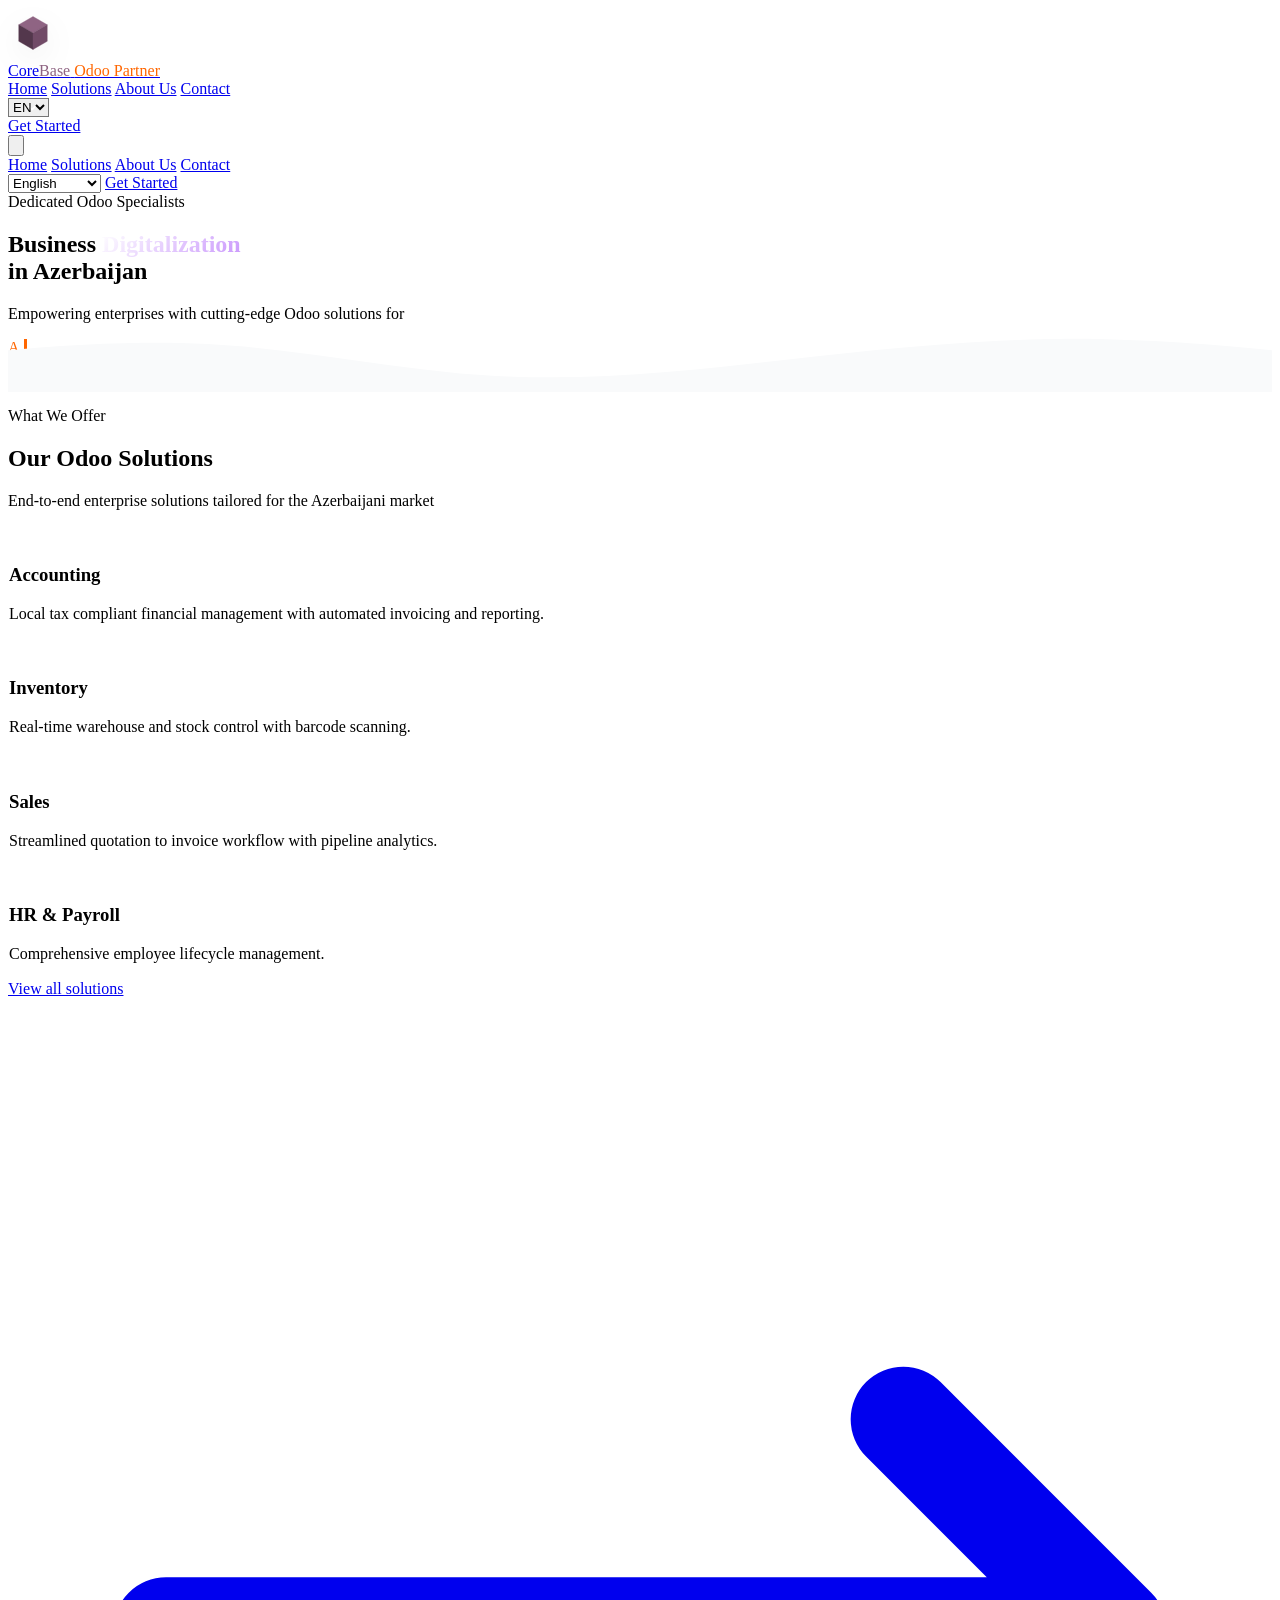
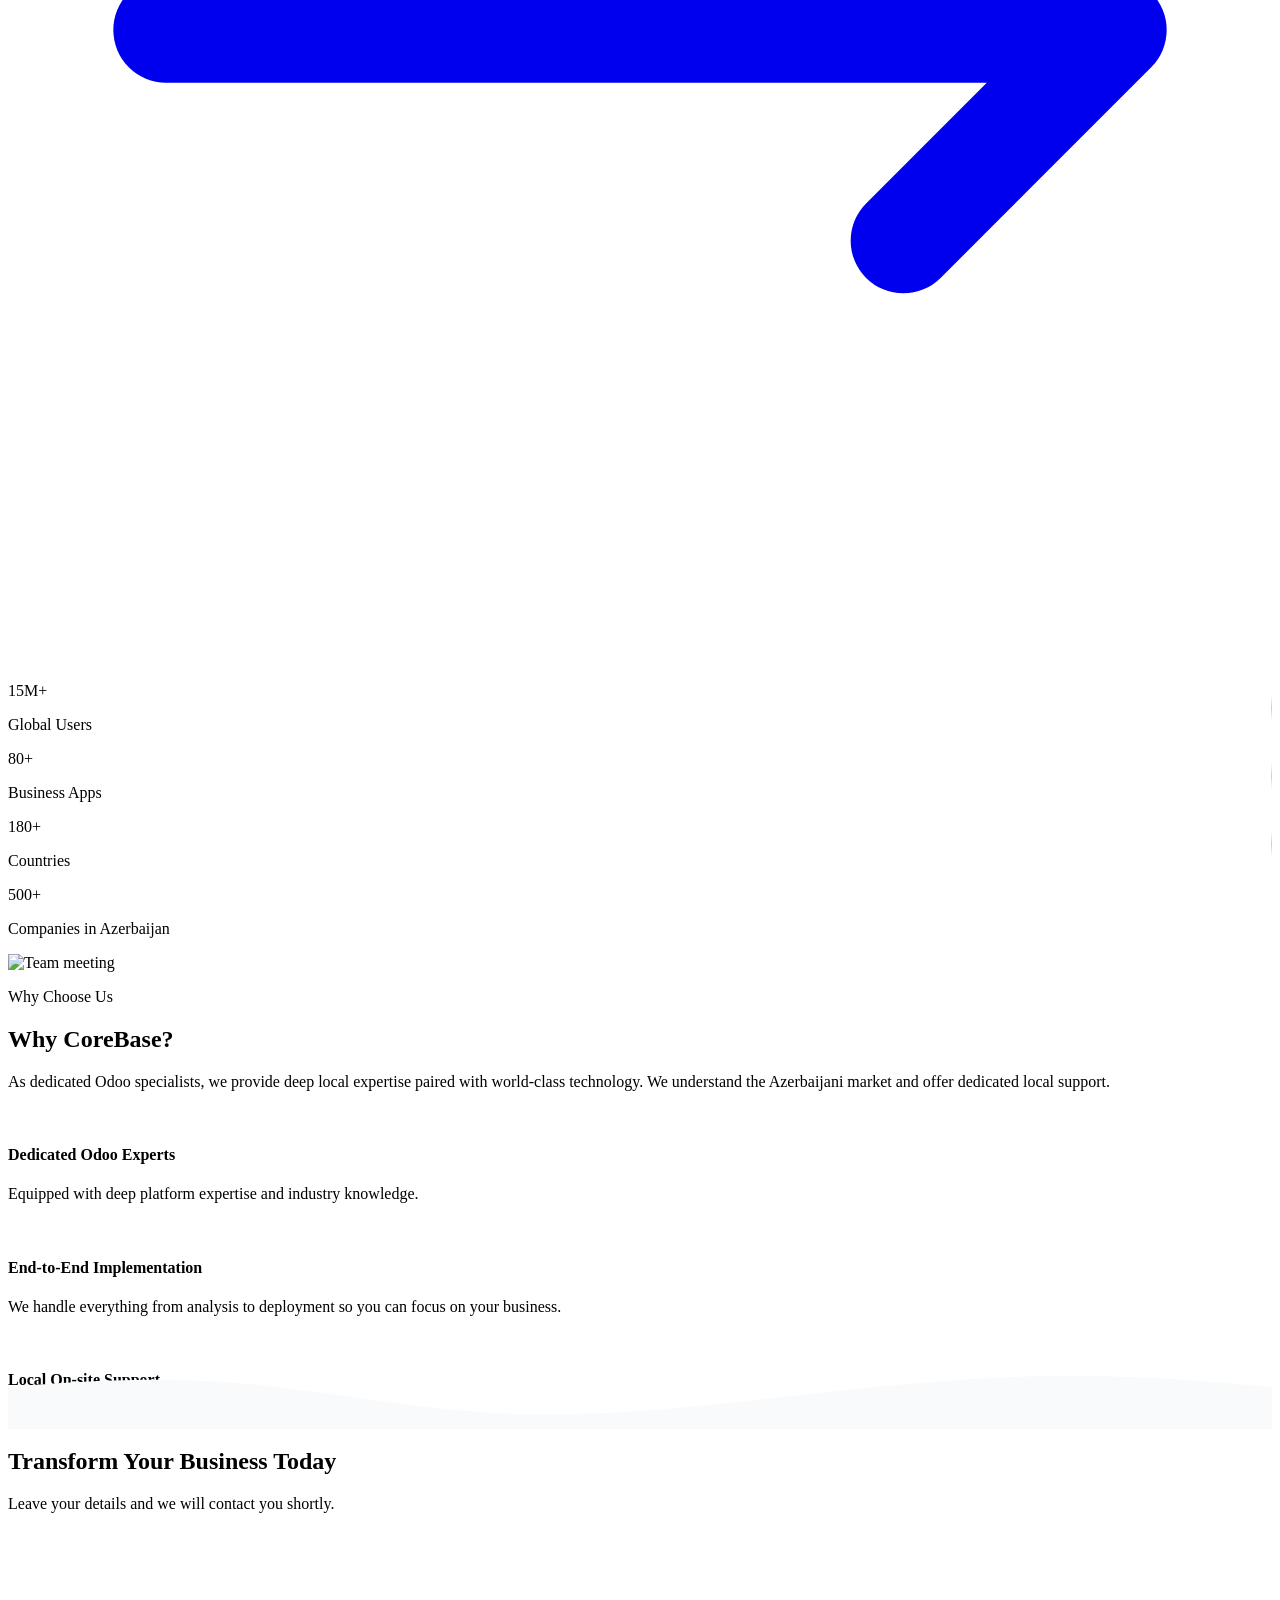
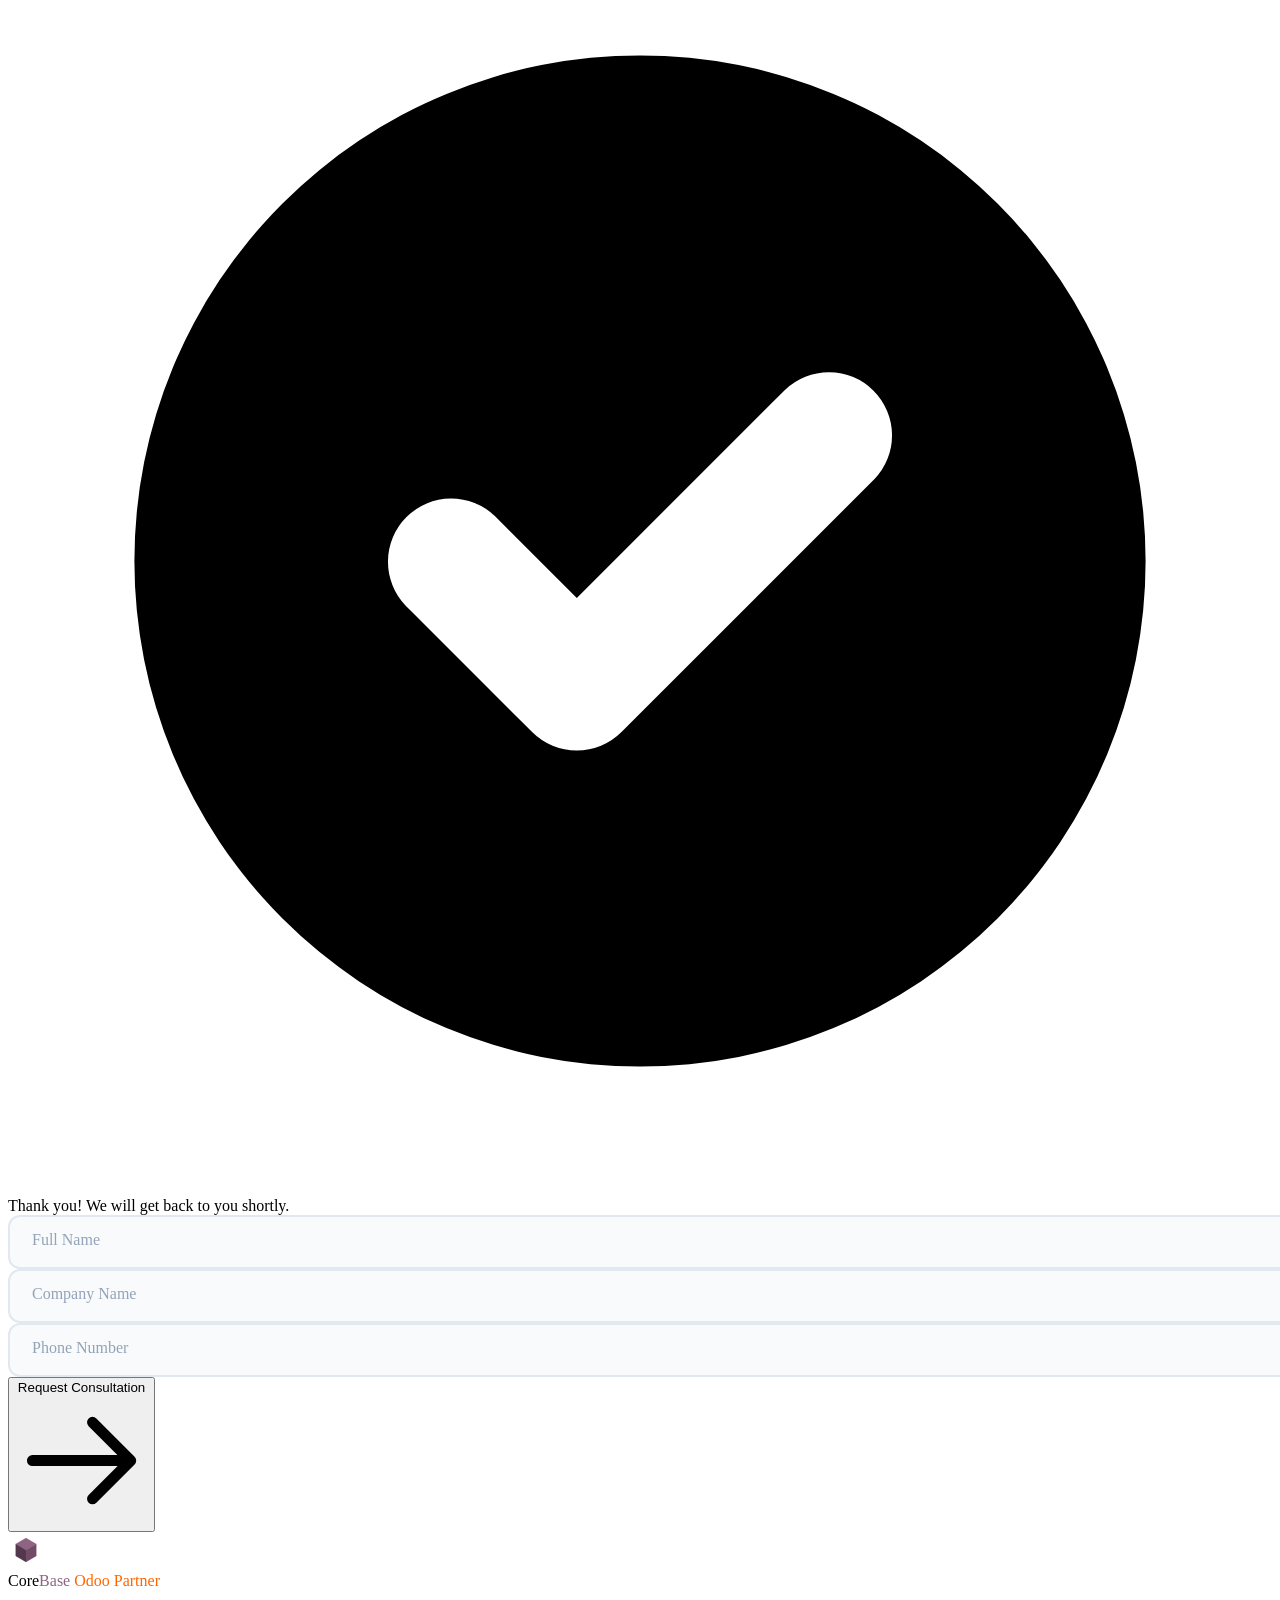
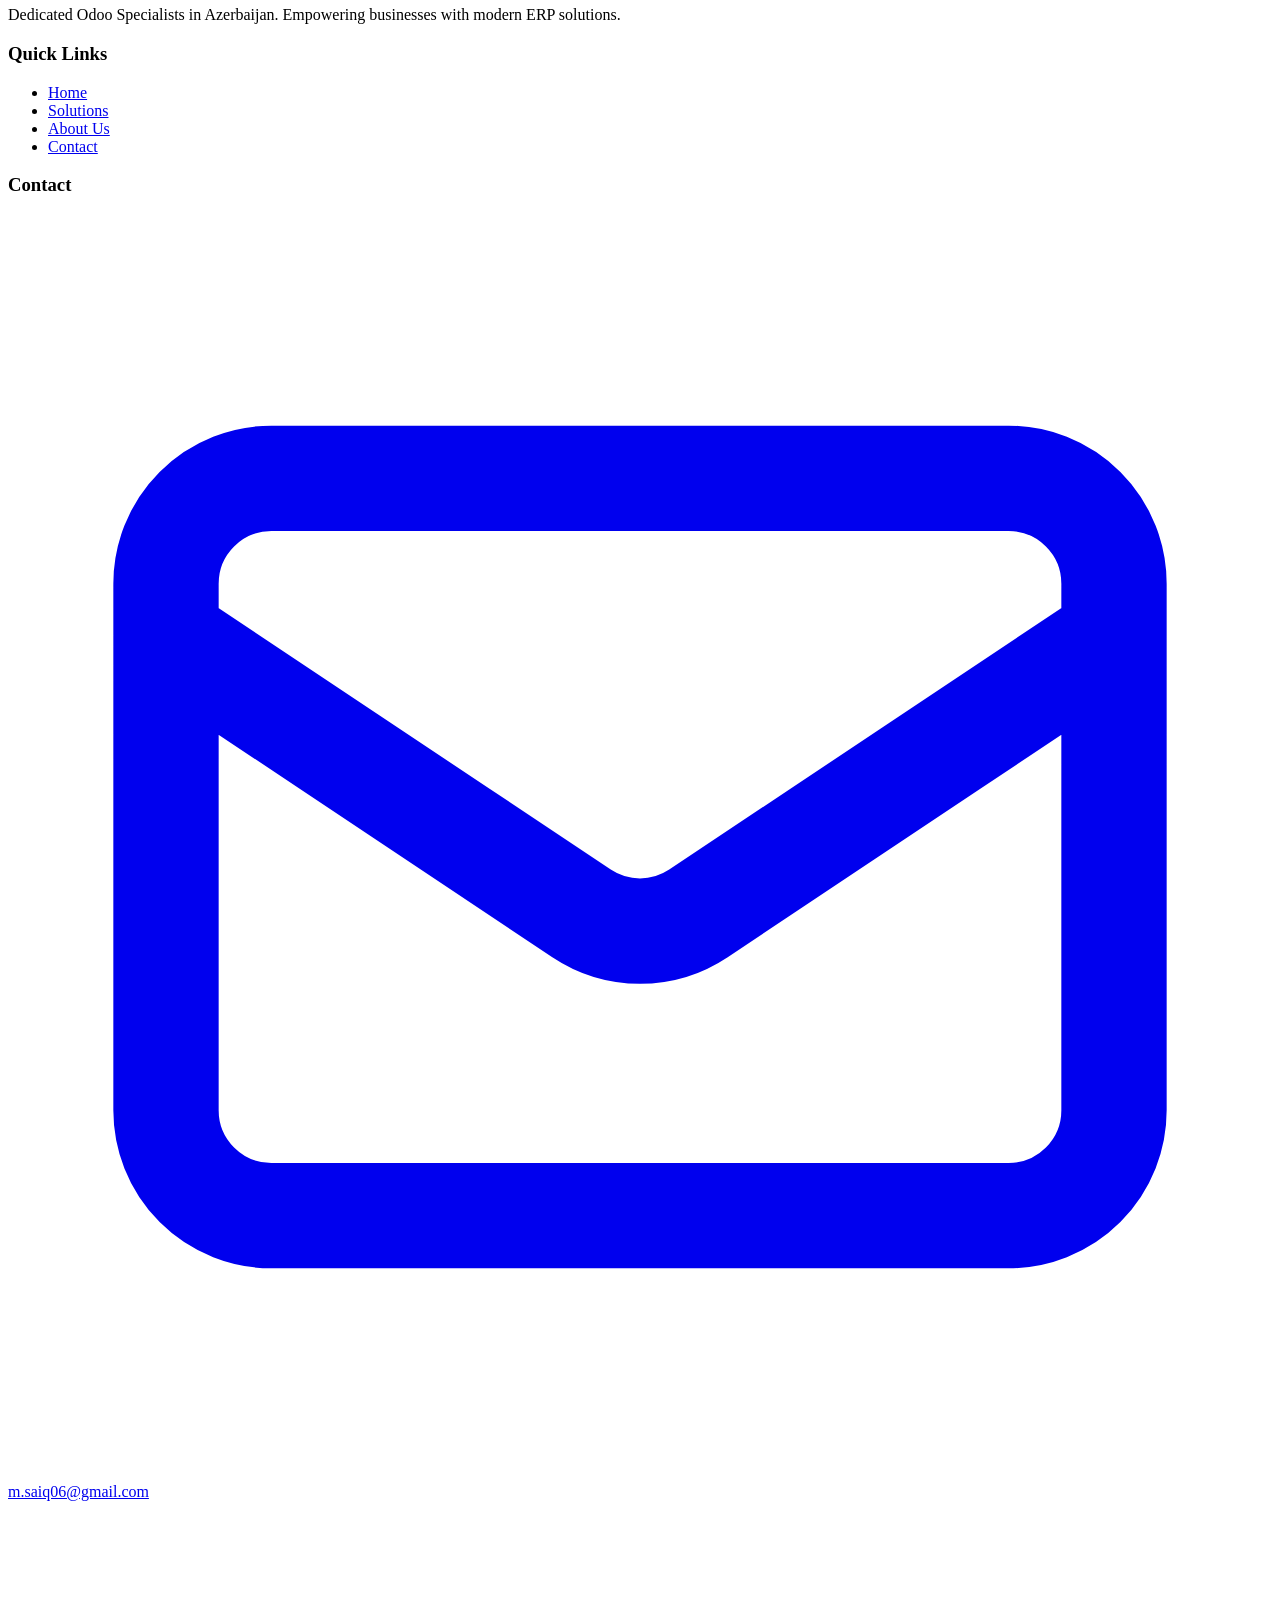
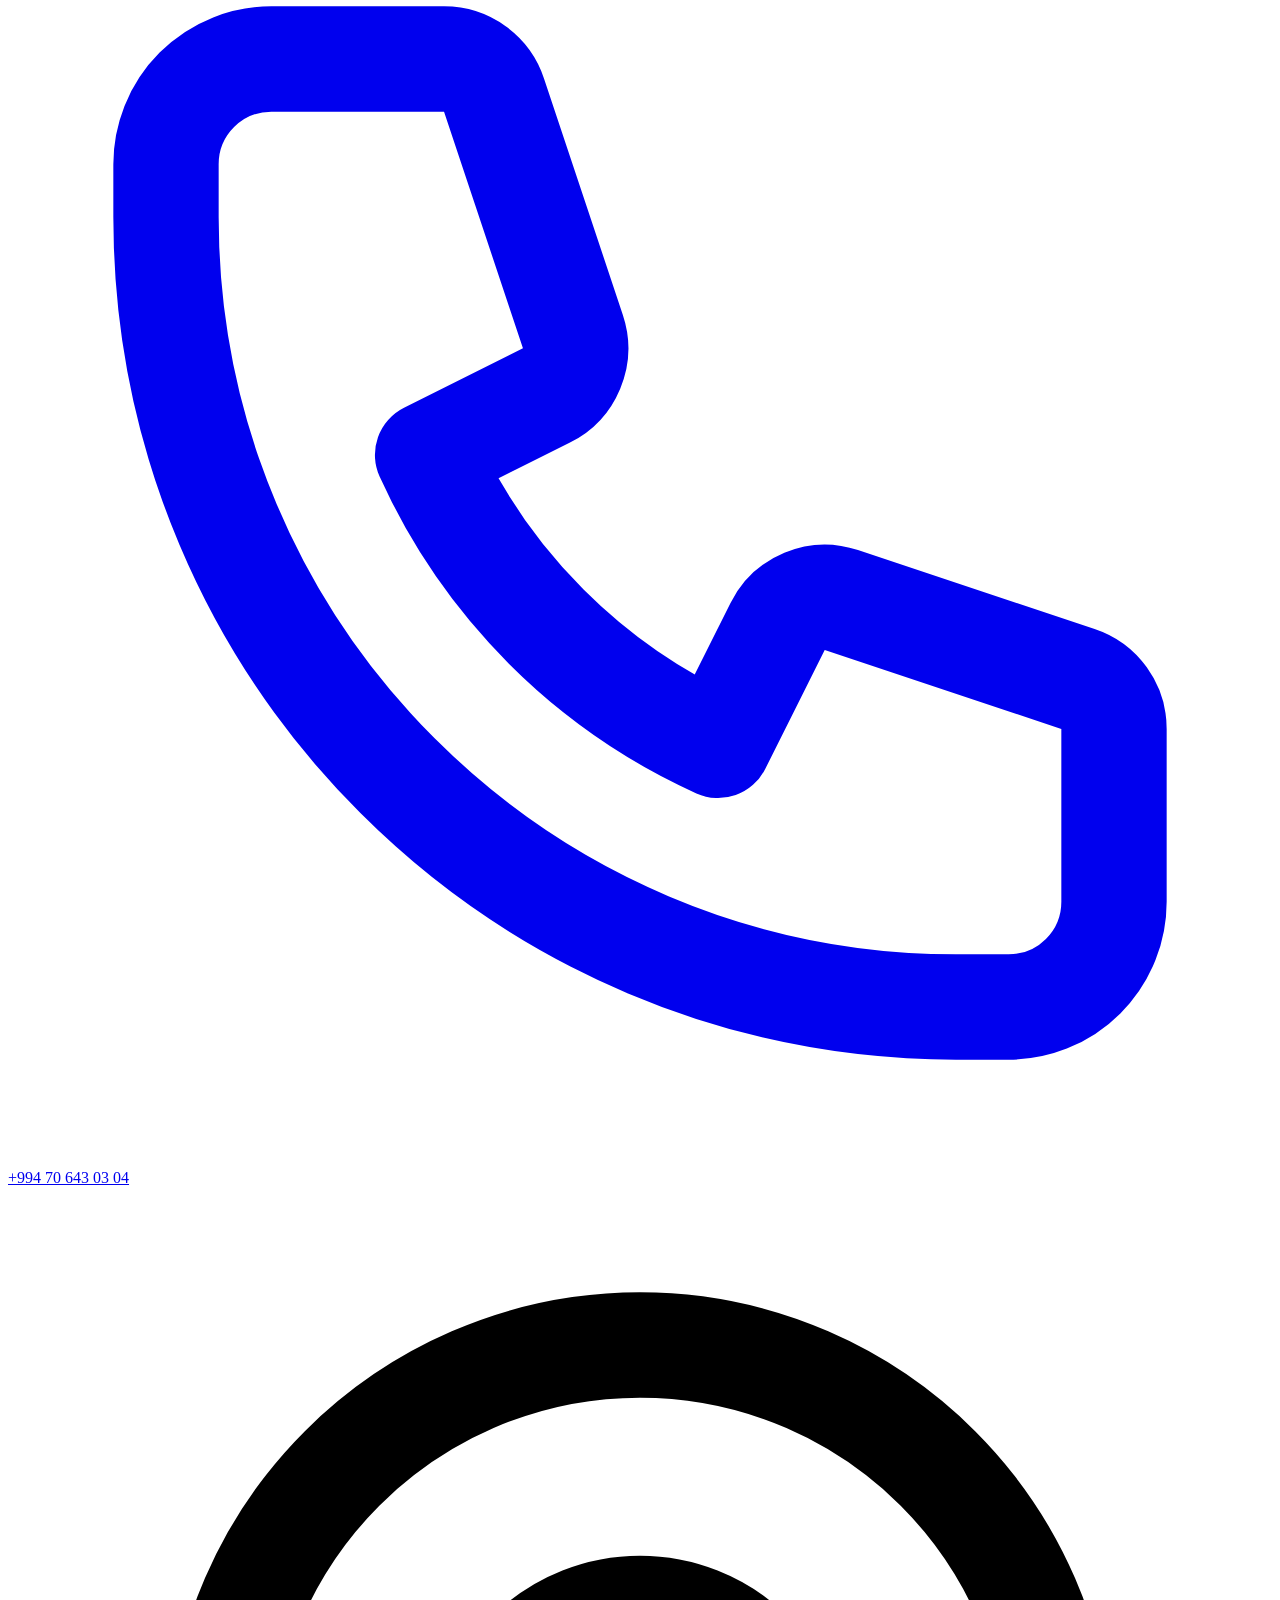
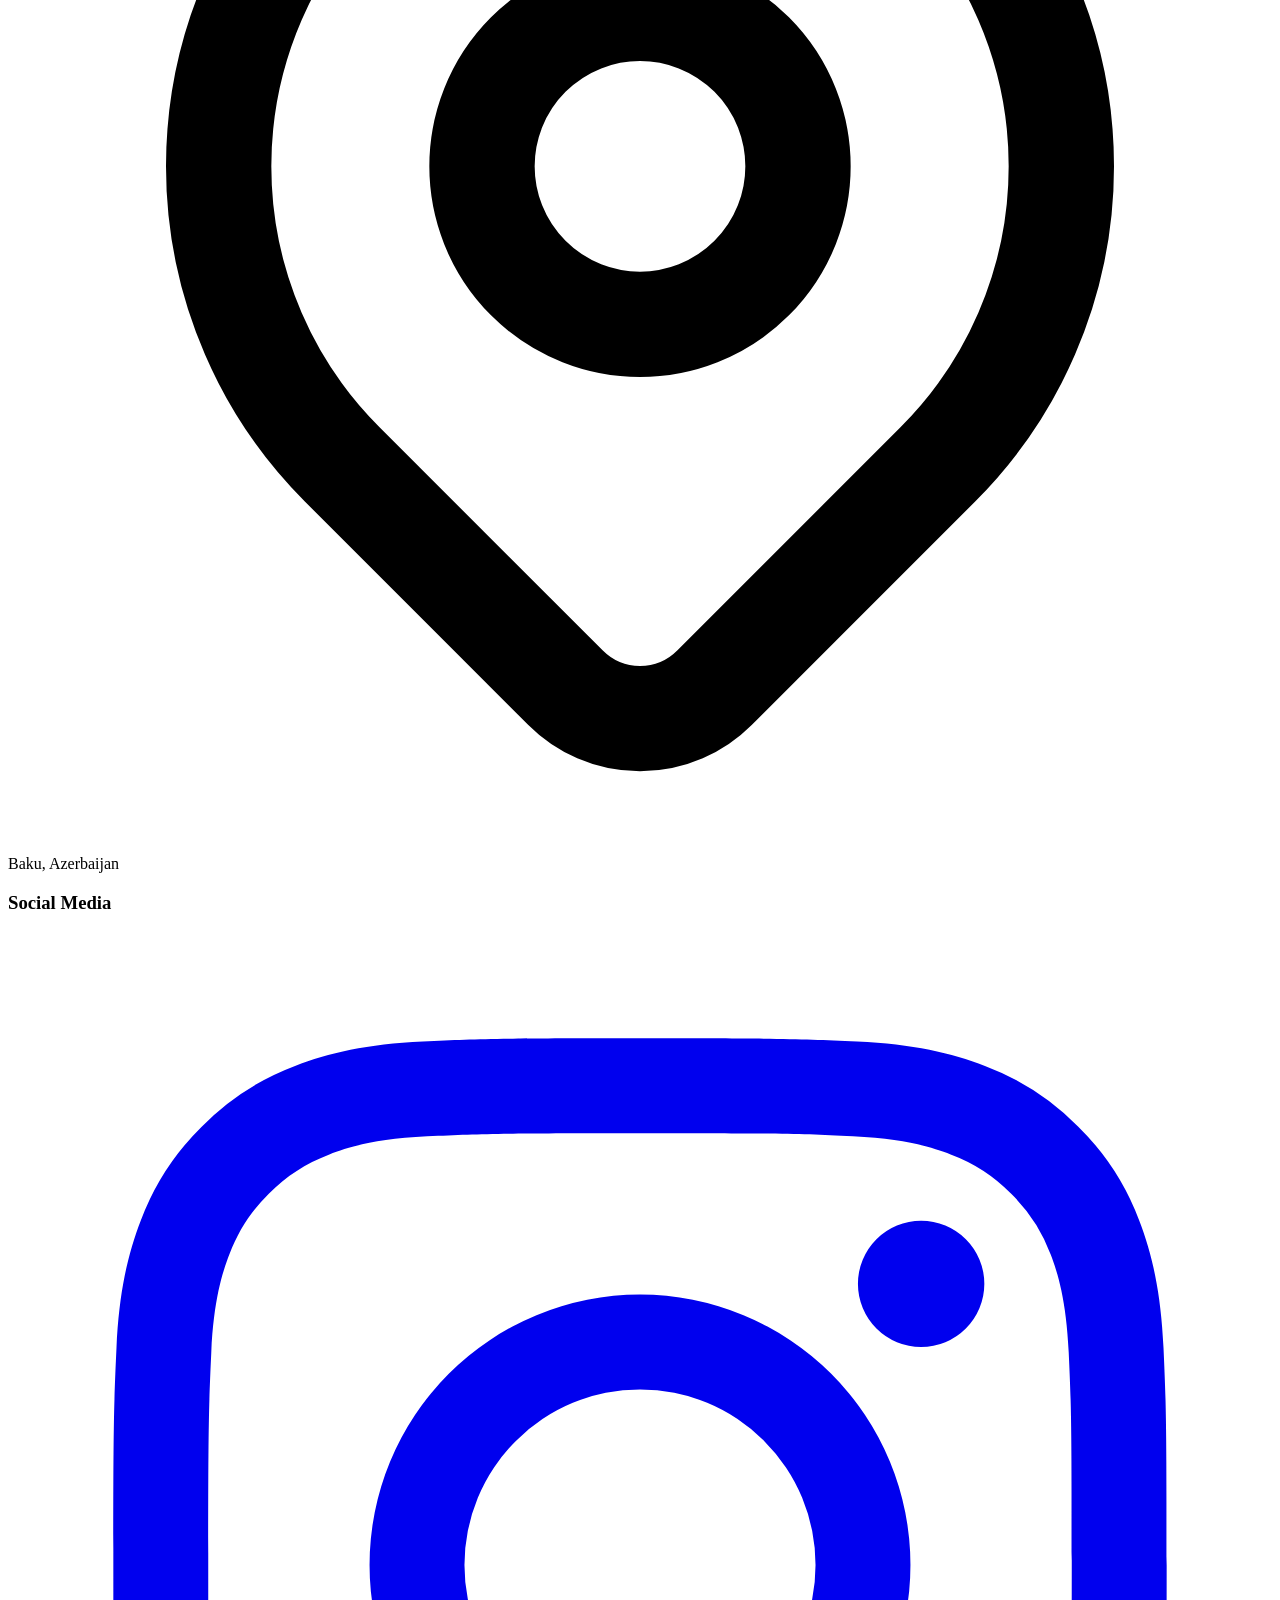
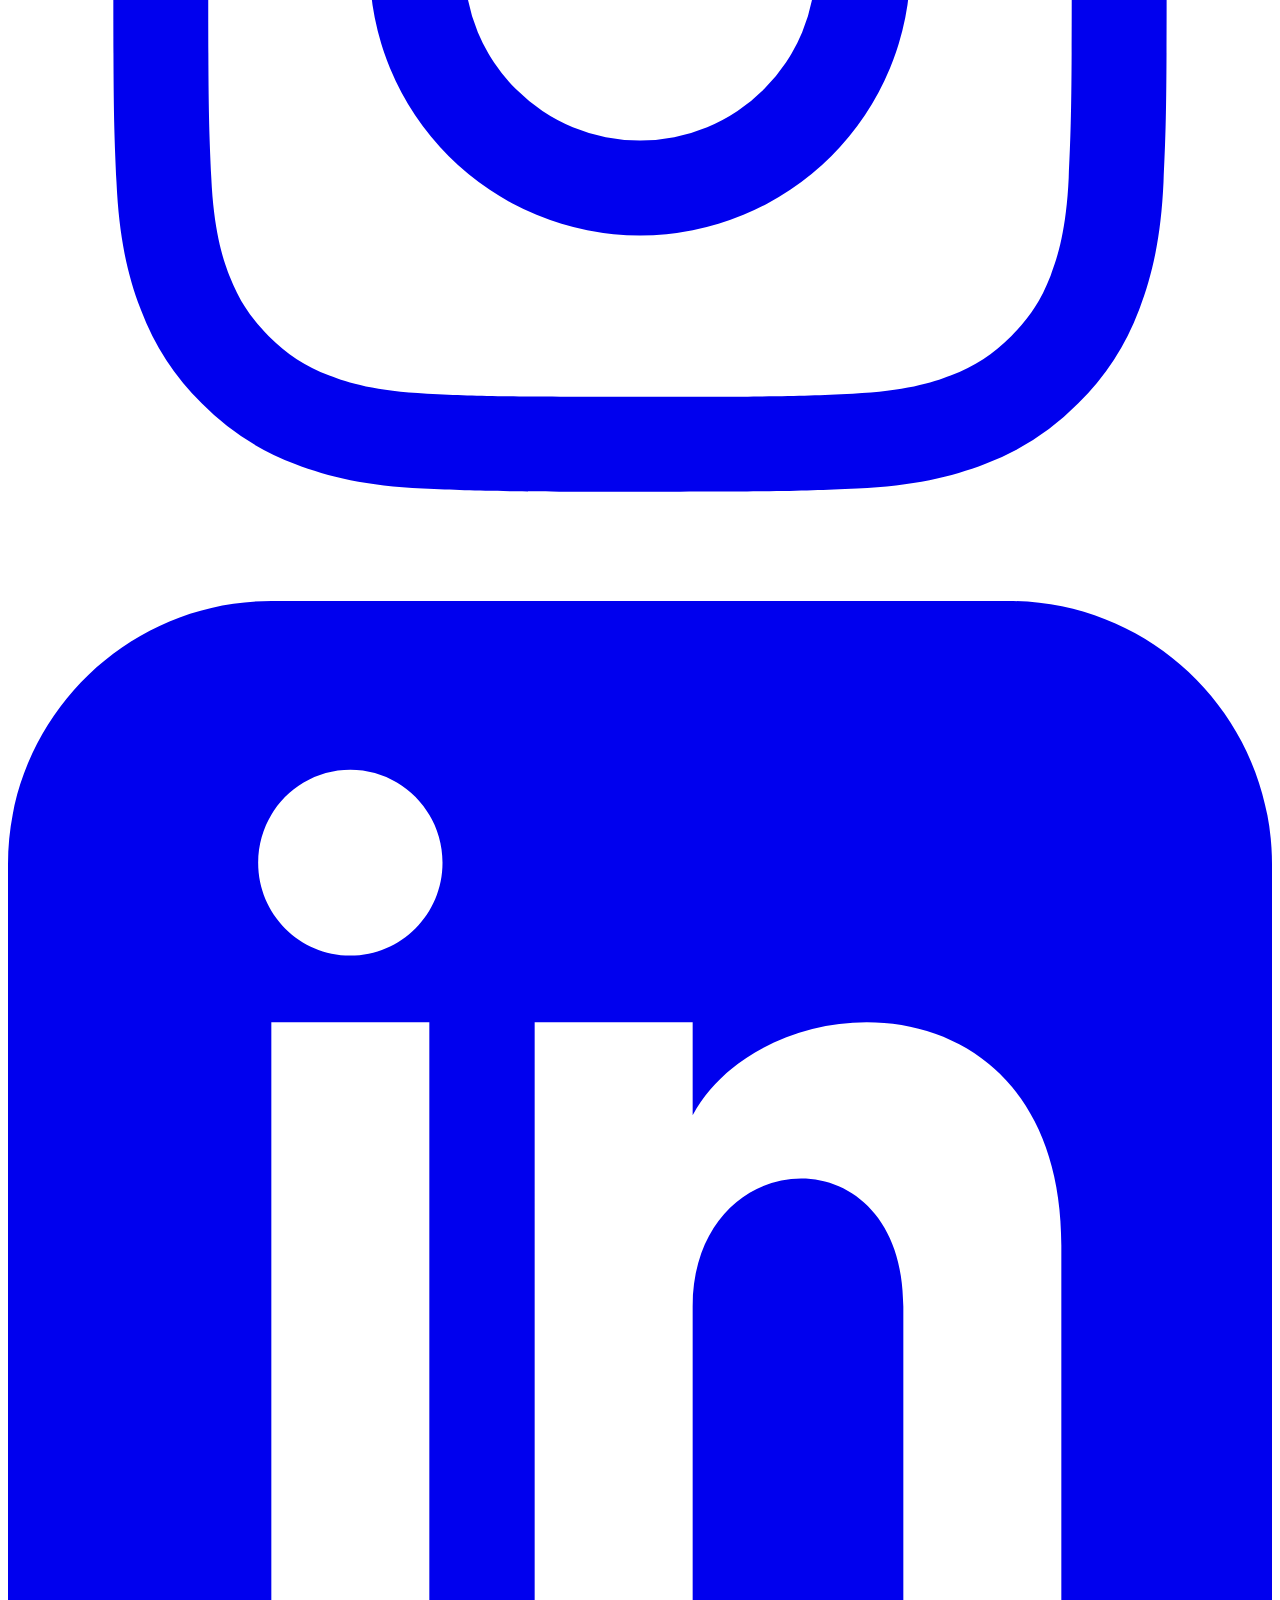
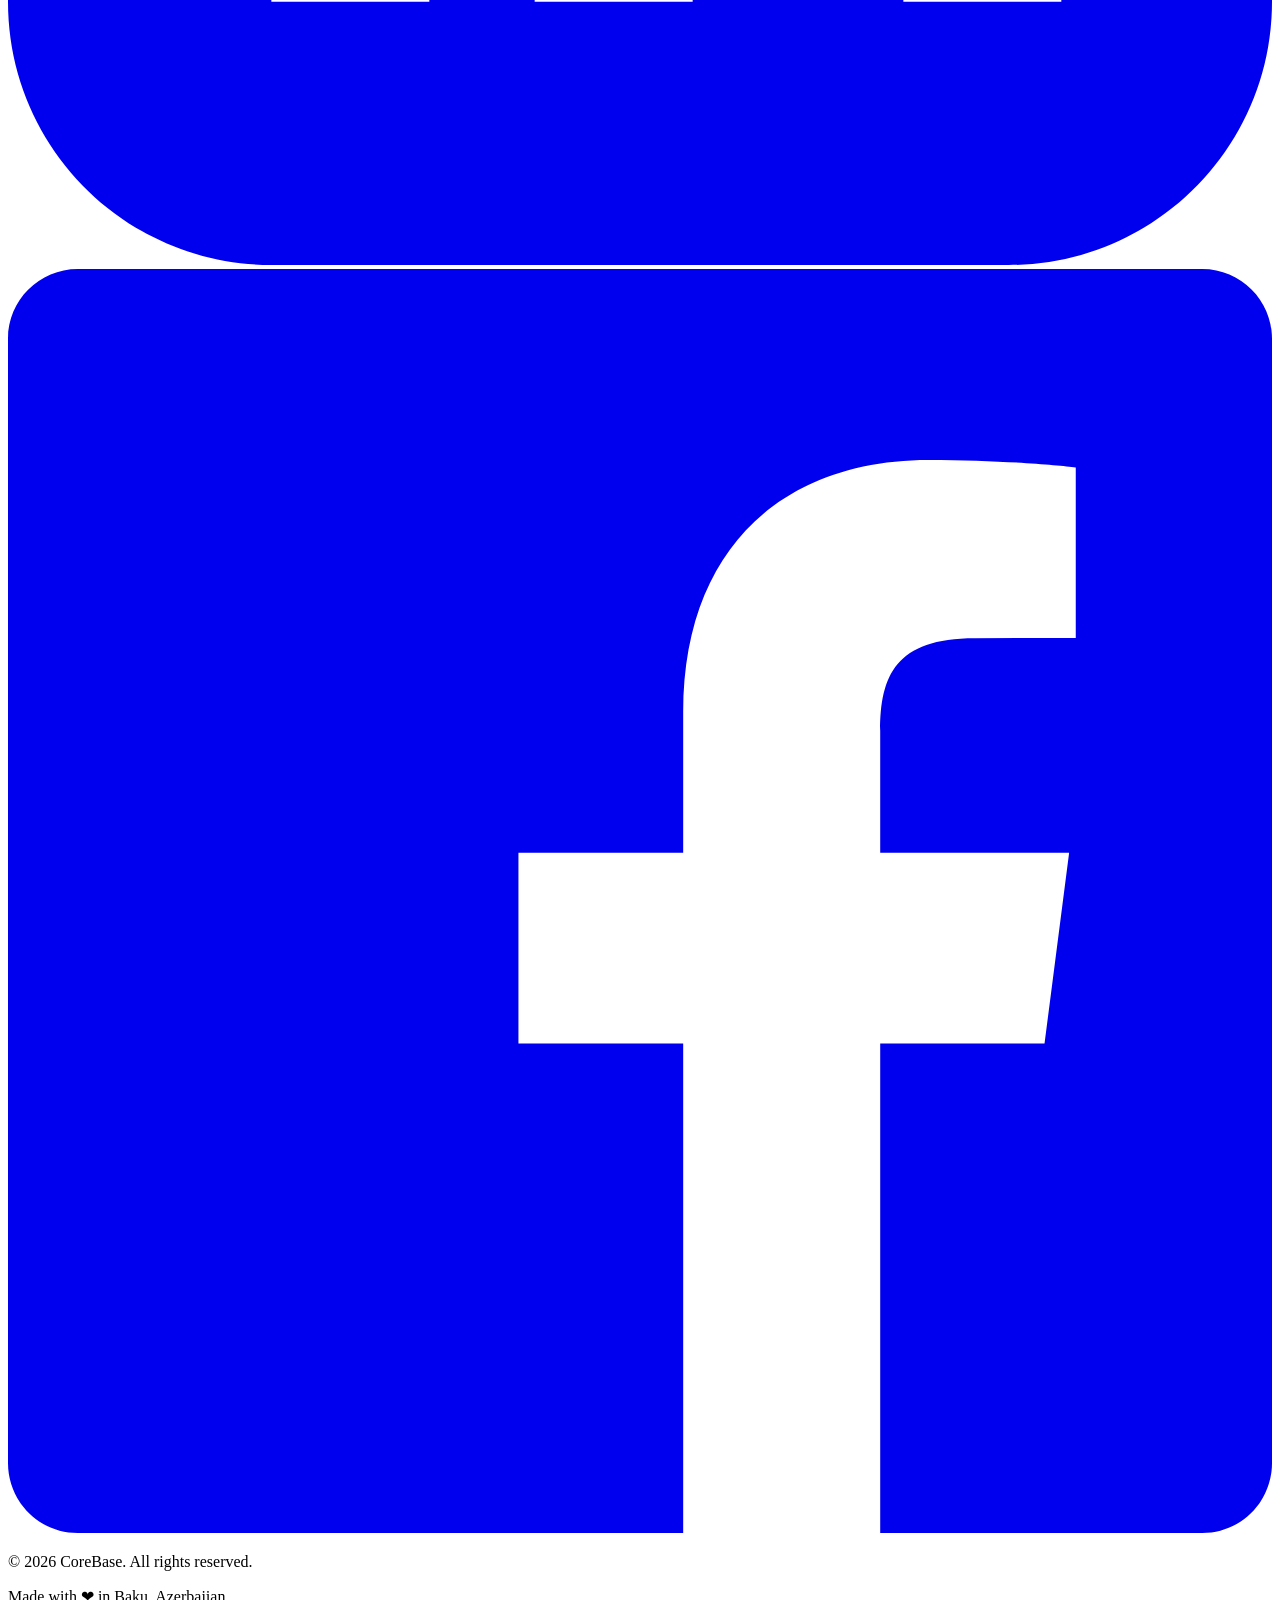
==== commit 9534e2e2: "Fix mobile layout responsiveness" ====
--- a/index.html
+++ b/index.html
@@ -126,14 +126,14 @@
                 data-i18n="nav_about">About Us</a>
             <a href="index.html#contact" class="block py-3 text-gray-300 hover:text-white border-b border-gray-800"
                 data-i18n="nav_contact">Contact</a>
-            <div class="mt-4 flex items-center gap-3">
+            <div class="mt-4 flex flex-col gap-3">
                 <select id="langSwitcherMobile"
-                    class="bg-gray-800 text-white border border-gray-600 rounded-lg py-2 px-3 flex-1">
+                    class="bg-gray-800 text-white border border-gray-600 rounded-lg py-3 px-3 w-full outline-none focus:ring-2 focus:ring-odoo appearance-none">
                     <option value="en">English</option>
                     <option value="az">Azərbaycan</option>
                 </select>
                 <a href="index.html#contact"
-                    class="bg-odoo hover:bg-odoo-dark text-white px-5 py-2 rounded-lg font-semibold text-sm transition-all flex-1 text-center"
+                    class="bg-odoo hover:bg-odoo-dark text-white px-5 py-3 rounded-lg font-semibold text-sm transition-all w-full text-center shadow-md shadow-odoo/20"
                     data-i18n="nav_cta">Get Started</a>
             </div>
         </div>
@@ -143,7 +143,7 @@
     <main class="flex-grow">
         
 <!-- ========== HERO SECTION ========== -->
-<section class="relative bg-navy text-white overflow-hidden py-28 sm:py-36 wave-divider">
+<section class="relative bg-navy text-white overflow-hidden py-16 sm:py-28 lg:py-36 wave-divider">
     <!-- Animated background -->
     <div class="absolute inset-0 z-0">
         <div class="absolute inset-0 bg-gradient-to-br from-navy via-navy to-odoo-dark opacity-80"></div>
@@ -159,7 +159,7 @@
             <span class="text-sm text-gray-300 font-medium" data-i18n="hero_badge">Certified Odoo Learning Partner</span>
         </div>
 
-        <h1 class="text-4xl sm:text-5xl lg:text-7xl font-black tracking-tight mb-6 animate-fade-in-up animation-delay-100 leading-[1.1]">
+        <h1 class="text-3xl sm:text-5xl lg:text-7xl font-black tracking-tight mb-6 animate-fade-in-up animation-delay-100 leading-[1.1]">
             <span data-i18n="hero_title_1">Business</span>
             <span class="gradient-text" data-i18n="hero_title_2">Digitalization</span><br class="hidden sm:block">
             <span data-i18n="hero_title_3">in Azerbaijan</span>
@@ -193,7 +193,7 @@
 
 
 <!-- ========== SOLUTIONS SECTION ========== -->
-<section id="solutions" class="py-24 bg-gray-50 wave-divider-white">
+<section id="solutions" class="py-16 md:py-24 bg-gray-50 wave-divider-white">
     <div class="max-w-7xl mx-auto px-4 sm:px-6 lg:px-8">
         <div class="text-center mb-16 animate-on-scroll">
             <p class="text-sm font-semibold text-odoo uppercase tracking-widest mb-3" data-i18n="solutions_label">What We Offer</p>
@@ -249,25 +249,25 @@
 </section>
 
 <!-- ========== STATS COUNTER ========== -->
-<section class="py-20 bg-white">
+<section class="py-16 md:py-20 bg-white">
     <div class="max-w-7xl mx-auto px-4 sm:px-6 lg:px-8">
-        <div class="bg-gradient-to-r from-navy via-navy to-odoo-dark rounded-2xl p-10 sm:p-14 shadow-2xl">
-            <div class="grid grid-cols-2 lg:grid-cols-4 gap-8 text-center" id="statsSection">
+        <div class="bg-gradient-to-r from-navy via-navy to-odoo-dark rounded-2xl p-6 sm:p-14 shadow-2xl">
+            <div class="grid grid-cols-2 lg:grid-cols-4 gap-6 md:gap-8 text-center" id="statsSection">
                 <div class="stat-item animate-on-scroll">
-                    <p class="stat-number text-4xl sm:text-5xl font-black text-white" data-target="15" data-suffix="M+">0</p>
-                    <p class="text-sm text-gray-400 mt-2 font-medium" data-i18n="stat_users">Global Users</p>
+                    <p class="stat-number text-3xl sm:text-5xl font-black text-white" data-target="15" data-suffix="M+">0</p>
+                    <p class="text-xs sm:text-sm text-gray-400 mt-2 font-medium" data-i18n="stat_users">Global Users</p>
                 </div>
                 <div class="stat-item animate-on-scroll">
-                    <p class="stat-number text-4xl sm:text-5xl font-black text-white" data-target="80" data-suffix="+">0</p>
-                    <p class="text-sm text-gray-400 mt-2 font-medium" data-i18n="stat_apps">Business Apps</p>
+                    <p class="stat-number text-3xl sm:text-5xl font-black text-white" data-target="80" data-suffix="+">0</p>
+                    <p class="text-xs sm:text-sm text-gray-400 mt-2 font-medium" data-i18n="stat_apps">Business Apps</p>
                 </div>
                 <div class="stat-item animate-on-scroll">
-                    <p class="stat-number text-4xl sm:text-5xl font-black text-white" data-target="180" data-suffix="+">0</p>
-                    <p class="text-sm text-gray-400 mt-2 font-medium" data-i18n="stat_countries">Countries</p>
+                    <p class="stat-number text-3xl sm:text-5xl font-black text-white" data-target="180" data-suffix="+">0</p>
+                    <p class="text-xs sm:text-sm text-gray-400 mt-2 font-medium" data-i18n="stat_countries">Countries</p>
                 </div>
                 <div class="stat-item animate-on-scroll">
-                    <p class="stat-number text-4xl sm:text-5xl font-black text-white" data-target="500" data-suffix="+">0</p>
-                    <p class="text-sm text-gray-400 mt-2 font-medium" data-i18n="stat_local_companies">Companies in Azerbaijan</p>
+                    <p class="stat-number text-3xl sm:text-5xl font-black text-white" data-target="500" data-suffix="+">0</p>
+                    <p class="text-xs sm:text-sm text-gray-400 mt-2 font-medium" data-i18n="stat_local_companies">Companies in Azerbaijan</p>
                 </div>
             </div>
         </div>
@@ -275,10 +275,10 @@
 </section>
 
 <!-- ========== WHY US SECTION ========== -->
-<section id="about" class="py-24 bg-white wave-divider">
+<section id="about" class="py-16 md:py-24 bg-white wave-divider">
     <div class="max-w-7xl mx-auto px-4 sm:px-6 lg:px-8">
-        <div class="flex flex-col lg:flex-row items-center gap-16">
-            <div class="lg:w-1/2 animate-slide-left">
+        <div class="flex flex-col lg:flex-row items-center gap-8 lg:gap-16">
+            <div class="lg:w-1/2 animate-slide-left w-full">
                 <div class="relative rounded-2xl overflow-hidden shadow-2xl">
                     <img src="https://images.unsplash.com/photo-1552664730-d307ca884978?ixlib=rb-4.0.3&auto=format&fit=crop&w=800&q=80" alt="Team meeting" class="w-full h-auto object-cover transform hover:scale-105 transition-transform duration-700">
                     <div class="absolute inset-0 bg-gradient-to-t from-navy/40 to-transparent"></div>
@@ -326,17 +326,17 @@
 
 
 <!-- ========== CONTACT FORM SECTION ========== -->
-<section id="contact" class="py-24 bg-gray-50">
+<section id="contact" class="py-16 md:py-24 bg-gray-50">
     <div class="max-w-3xl mx-auto px-4 sm:px-6 lg:px-8">
         <div class="bg-white rounded-2xl shadow-xl overflow-hidden animate-scale-in">
-            <div class="bg-gradient-to-r from-navy via-navy to-odoo-dark p-10 text-center relative overflow-hidden">
+            <div class="bg-gradient-to-r from-navy via-navy to-odoo-dark p-6 sm:p-10 text-center relative overflow-hidden">
                 <div class="absolute inset-0 bg-[url('[data-uri]')] opacity-40"></div>
                 <div class="relative z-10">
-                    <h2 class="text-3xl sm:text-4xl font-bold text-white mb-3" data-i18n="contact_title">Transform Your Business Today</h2>
-                    <p class="text-gray-400" data-i18n="contact_subtitle">Leave your details and we will contact you shortly.</p>
-                </div>
-            </div>
-            <div class="p-8 sm:p-10">
+                    <h2 class="text-2xl sm:text-4xl font-bold text-white mb-2 sm:mb-3" data-i18n="contact_title">Transform Your Business Today</h2>
+                    <p class="text-sm sm:text-base text-gray-400" data-i18n="contact_subtitle">Leave your details and we will contact you shortly.</p>
+                </div>
+            </div>
+            <div class="p-5 sm:p-10">
                 <div id="formSuccess" class="hidden mb-6 p-4 bg-green-50 text-green-700 border border-green-200 rounded-xl flex items-center">
                     <svg class="w-5 h-5 mr-3 flex-shrink-0" fill="currentColor" viewBox="0 0 20 20"><path fill-rule="evenodd" d="M10 18a8 8 0 100-16 8 8 0 000 16zm3.707-9.293a1 1 0 00-1.414-1.414L9 10.586 7.707 9.293a1 1 0 00-1.414 1.414l2 2a1 1 0 001.414 0l4-4z" clip-rule="evenodd"></path></svg>
                     <span data-i18n="contact_success">Thank you! We will get back to you shortly.</span>
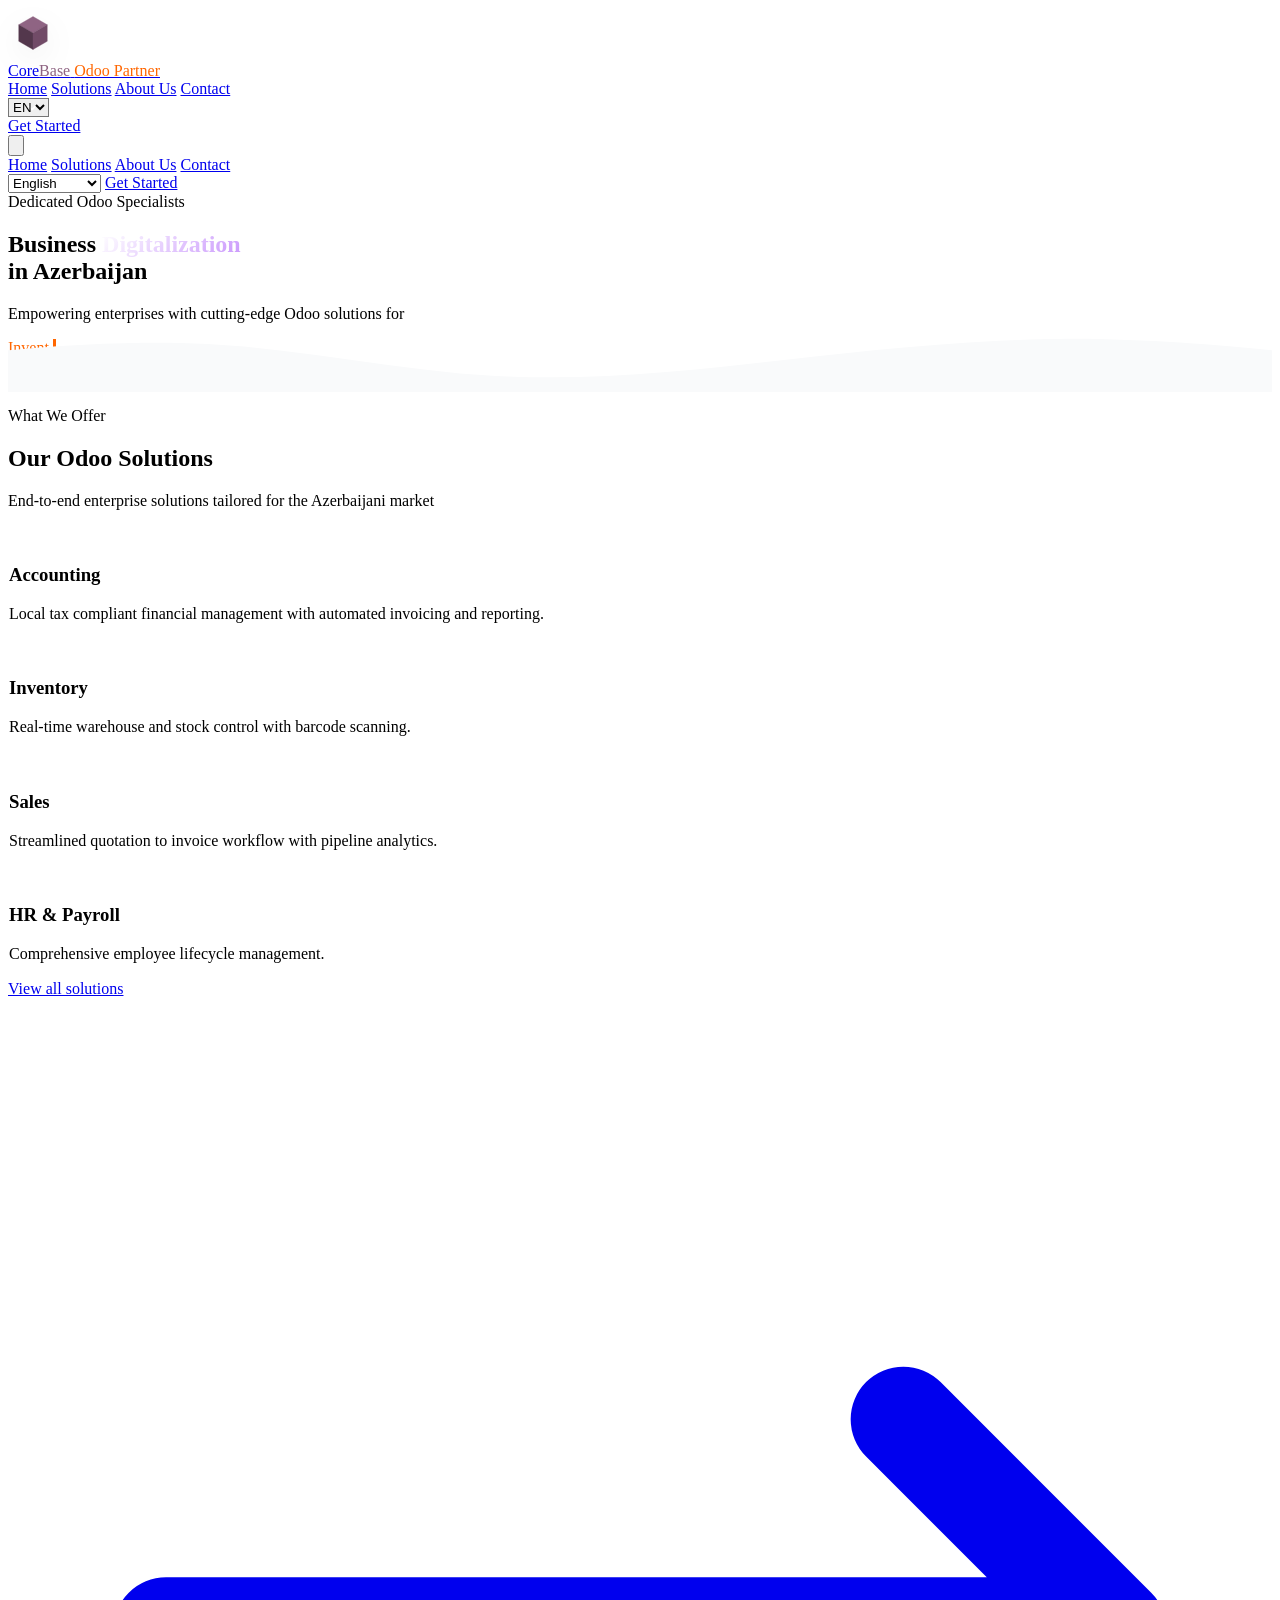
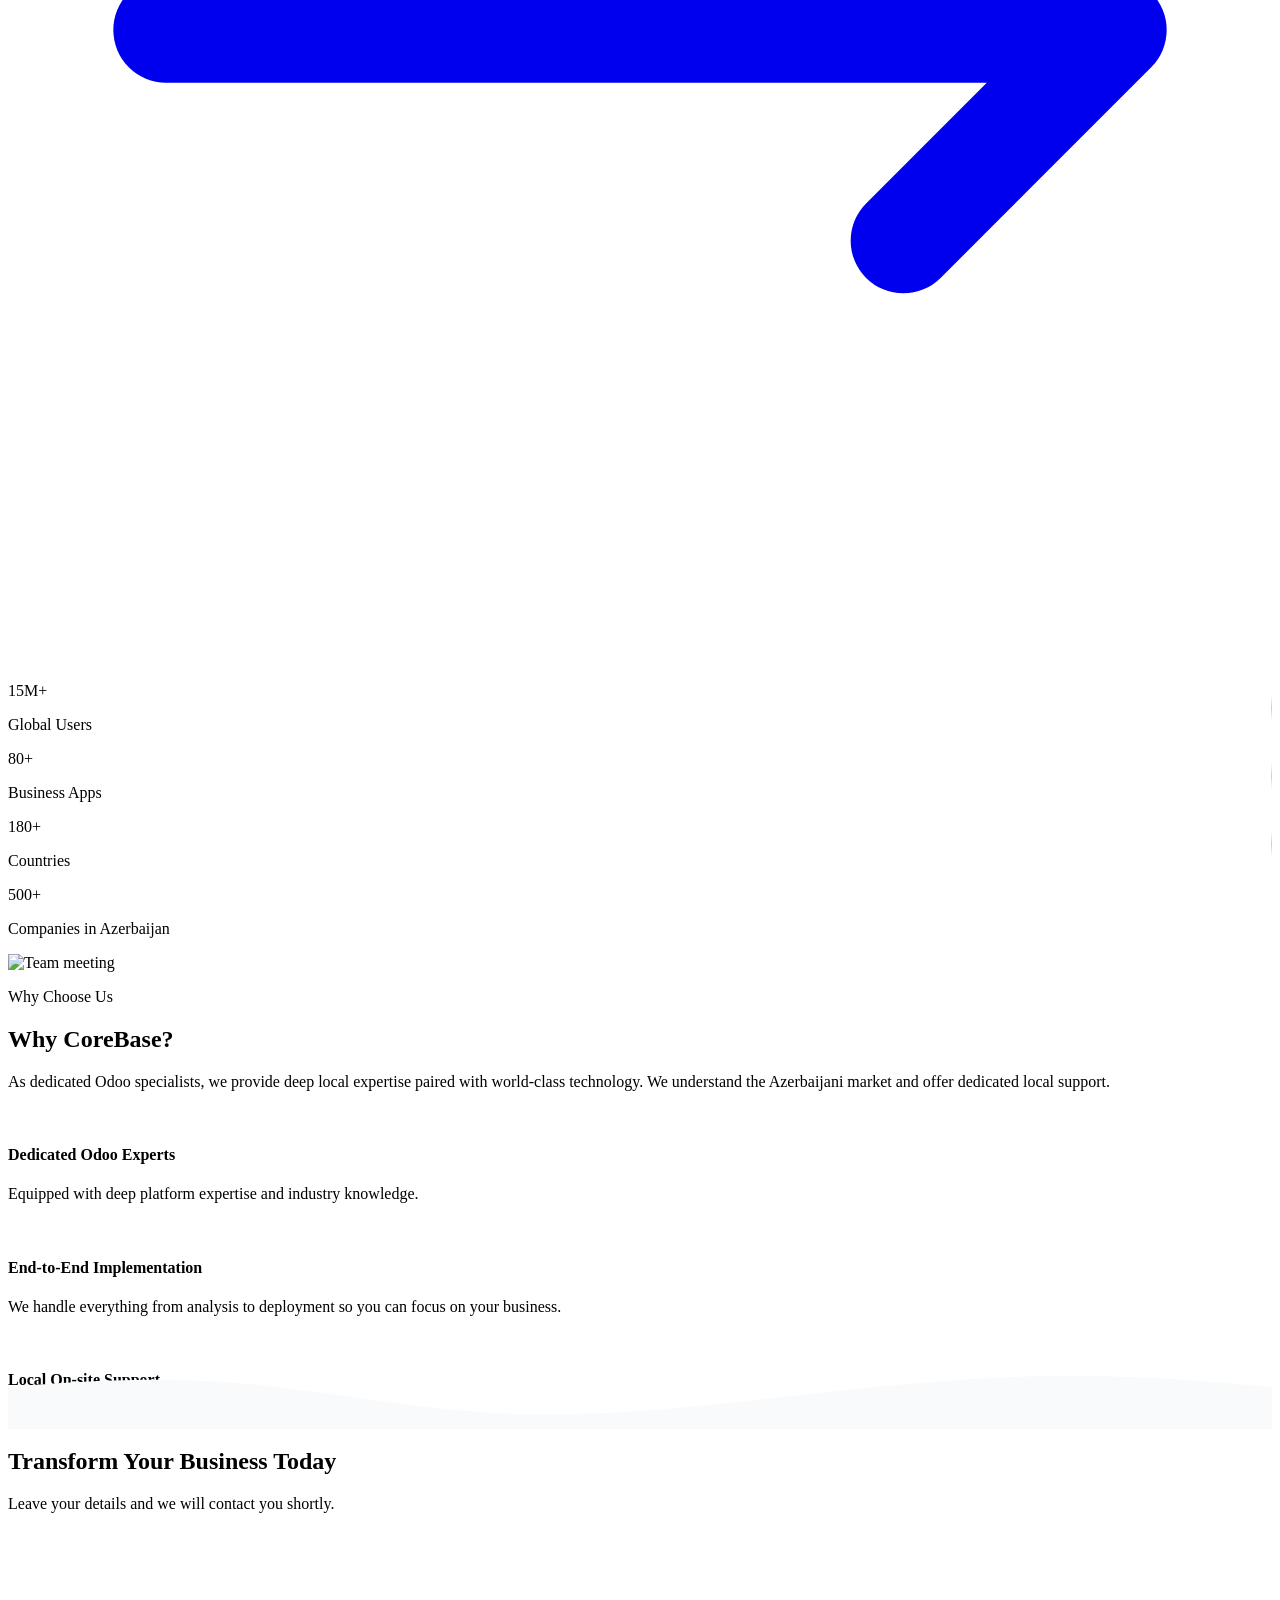
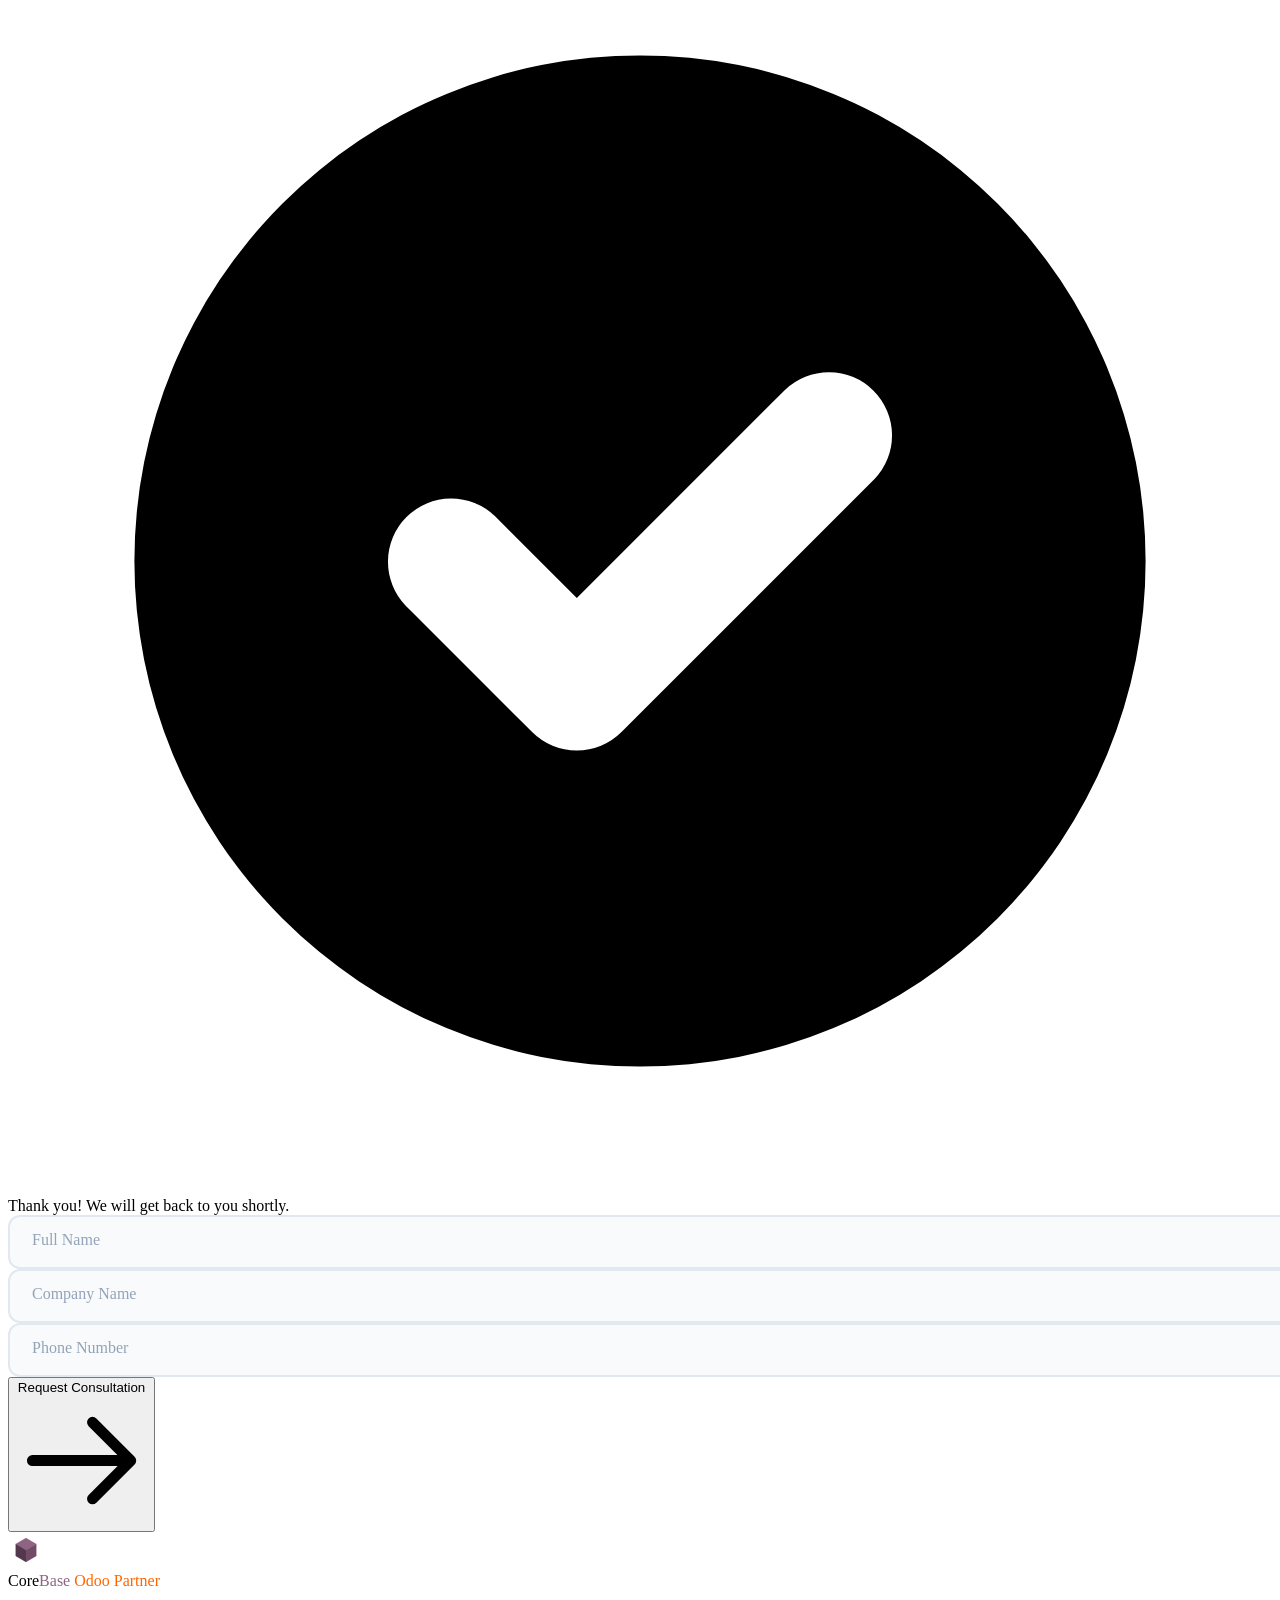
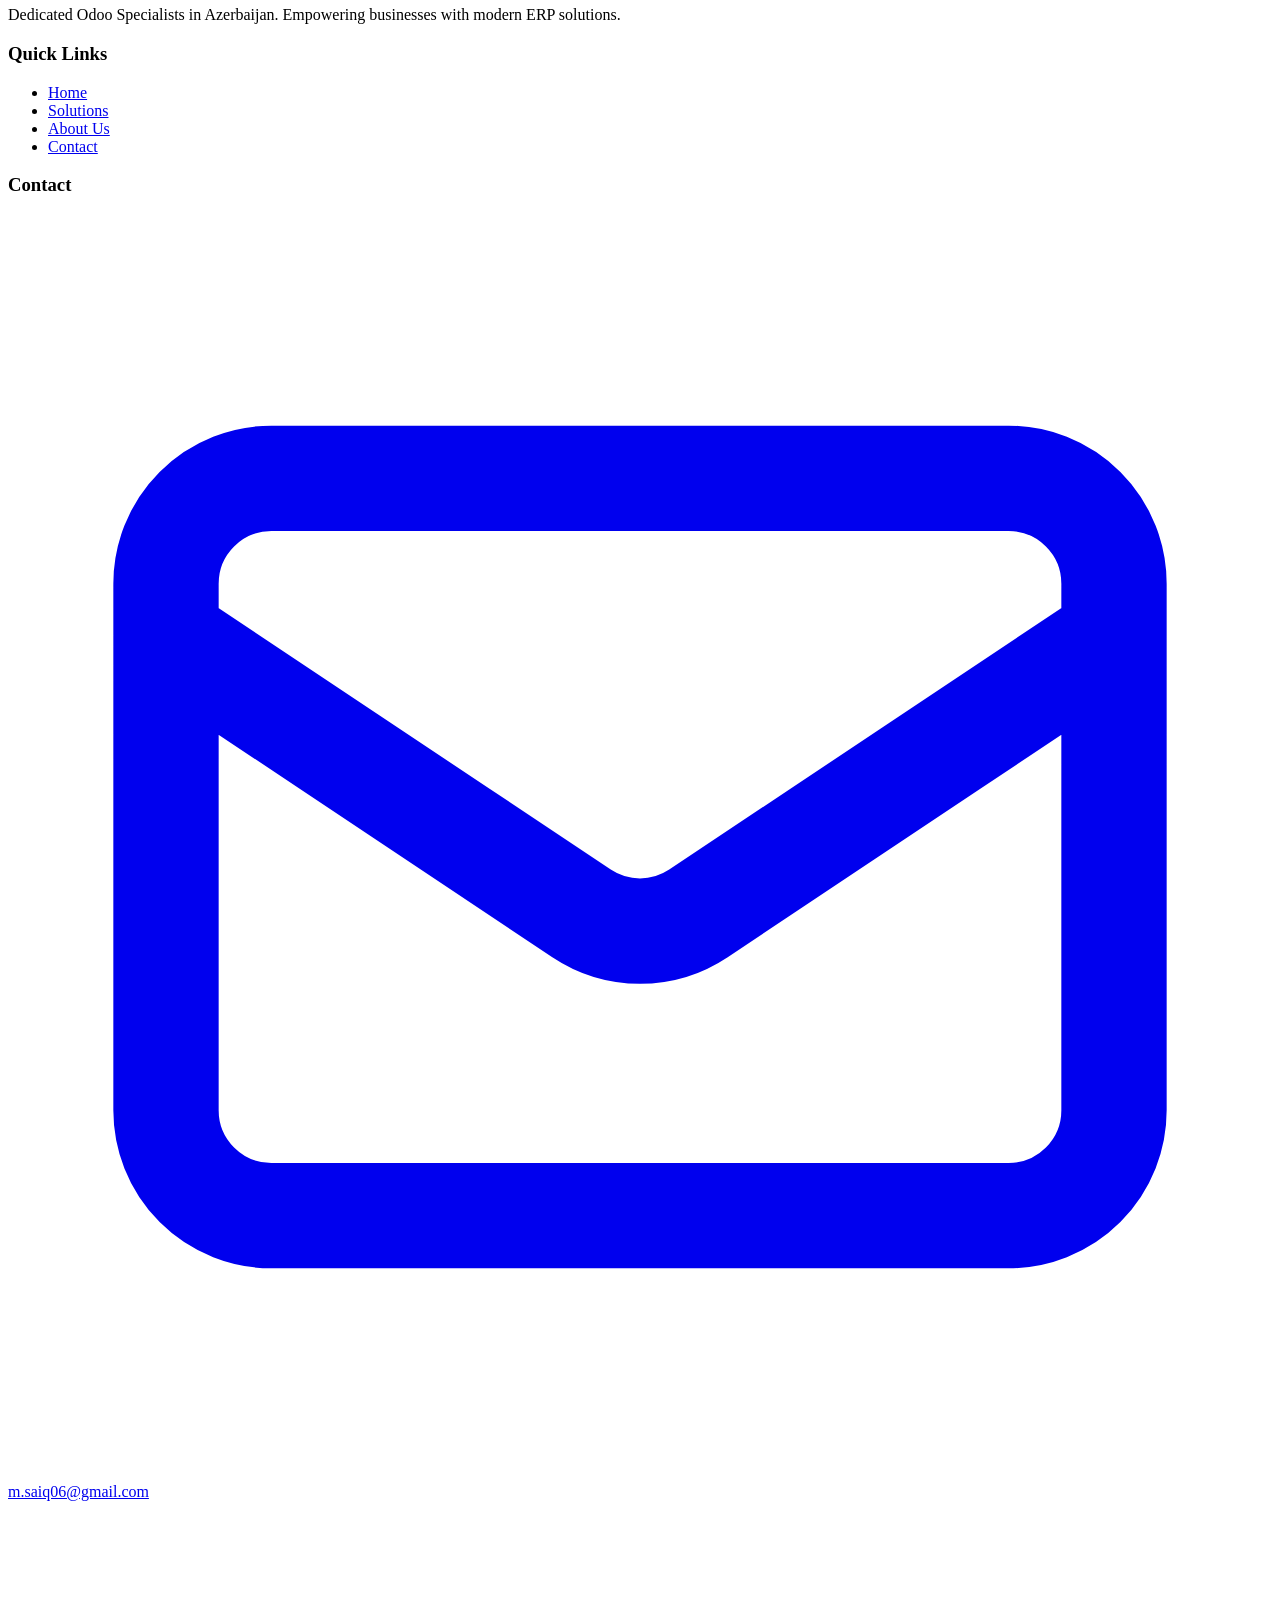
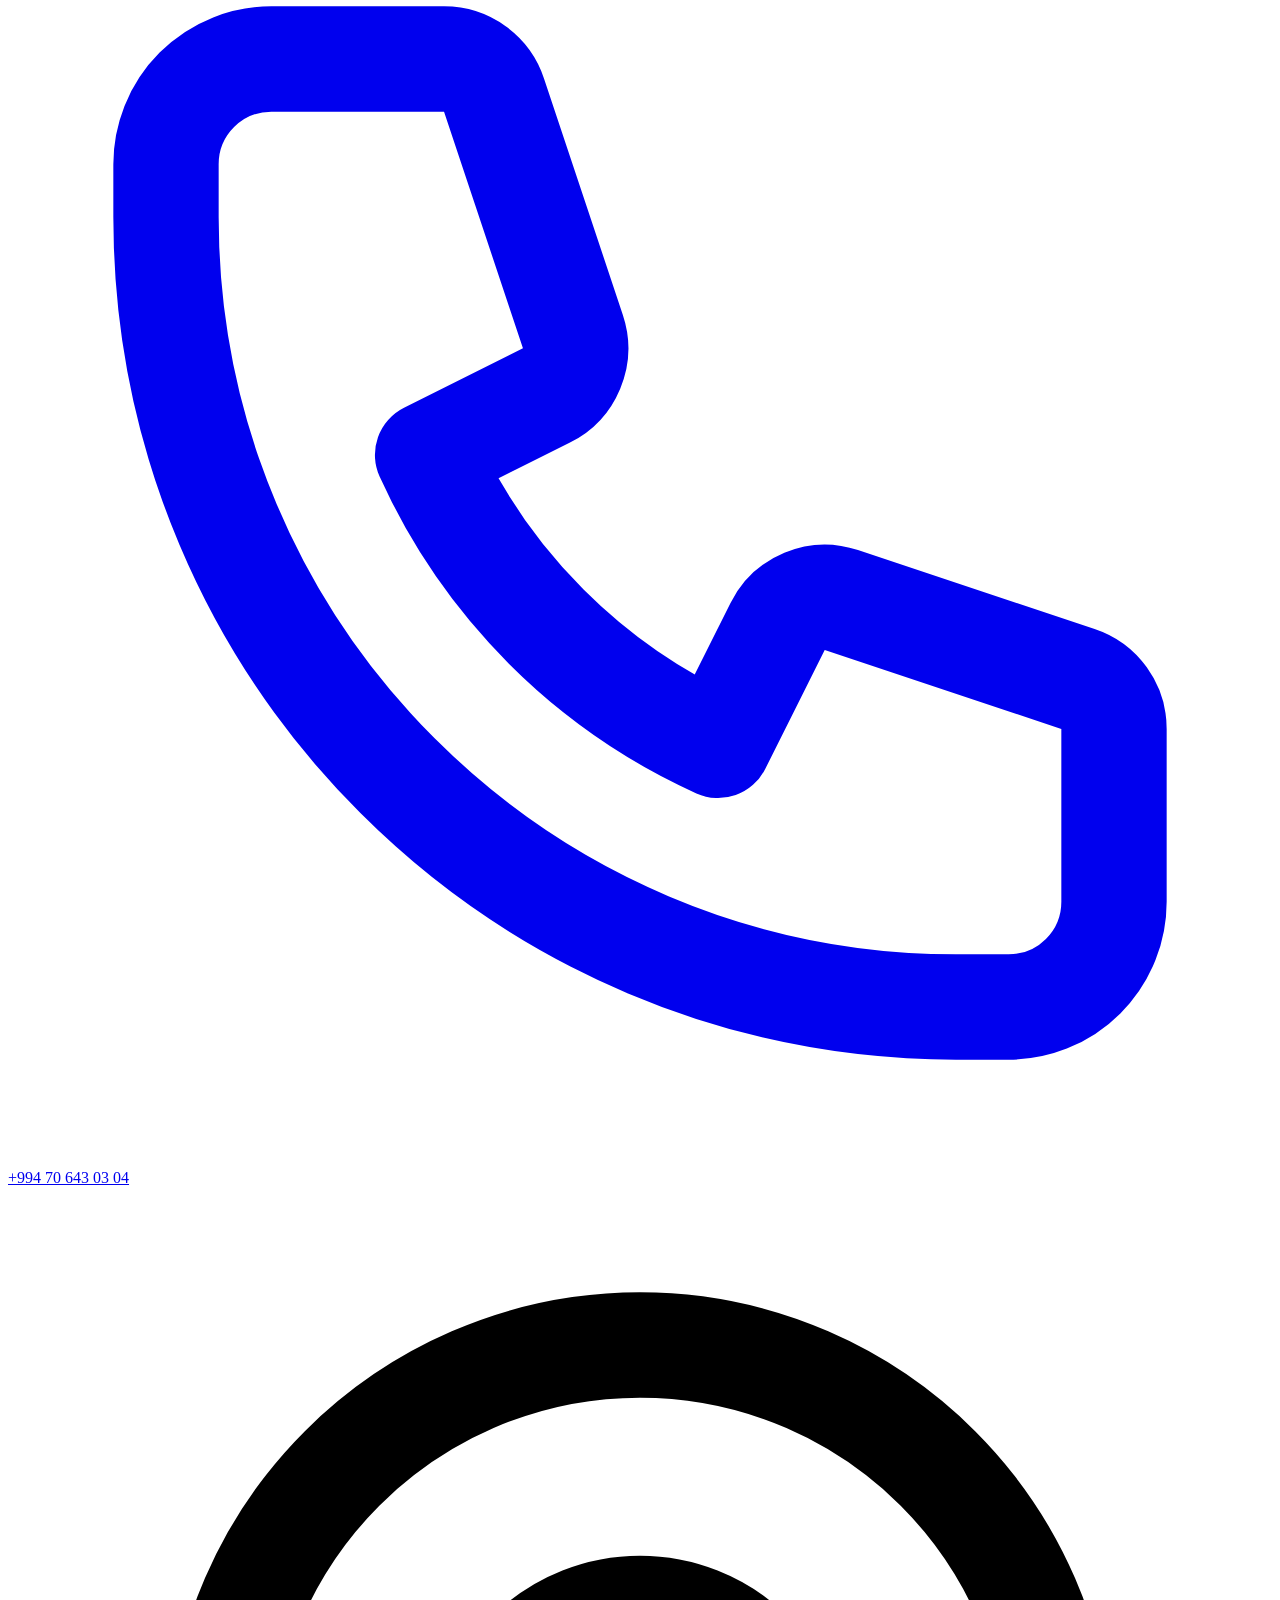
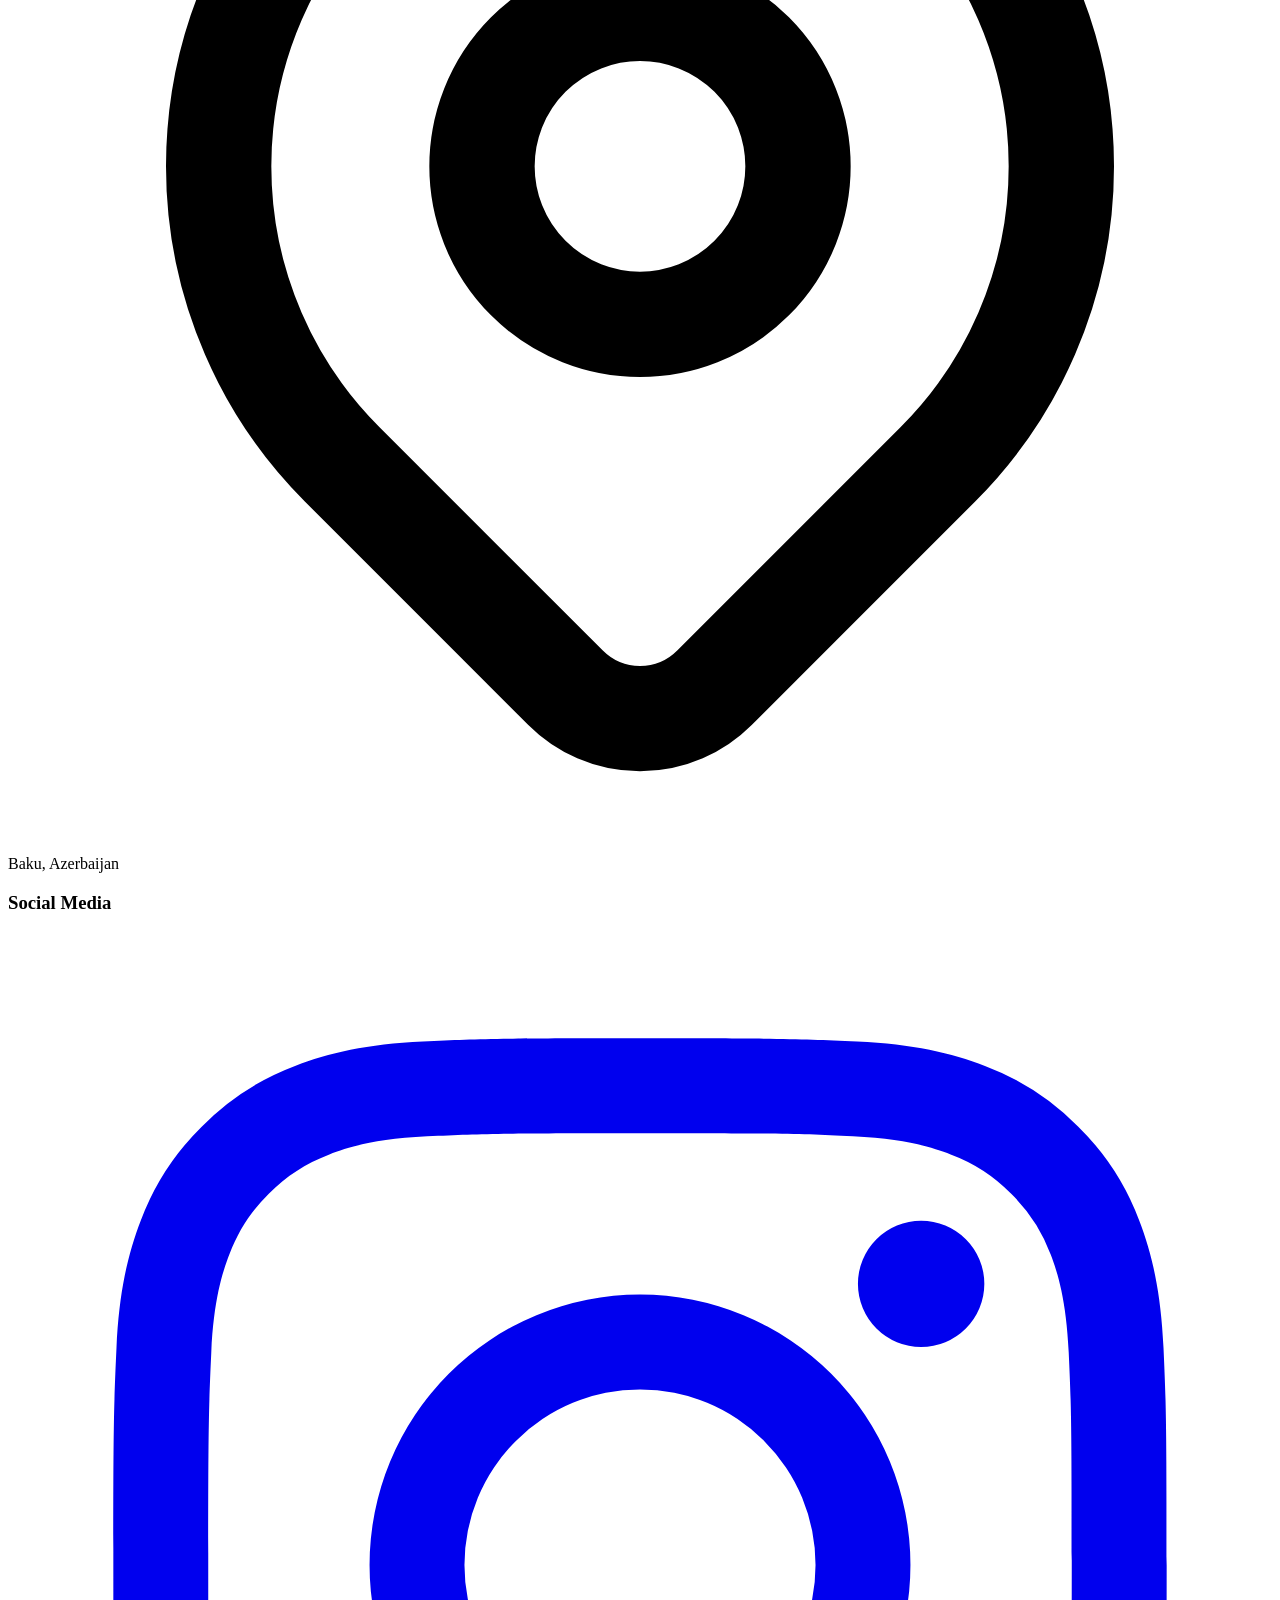
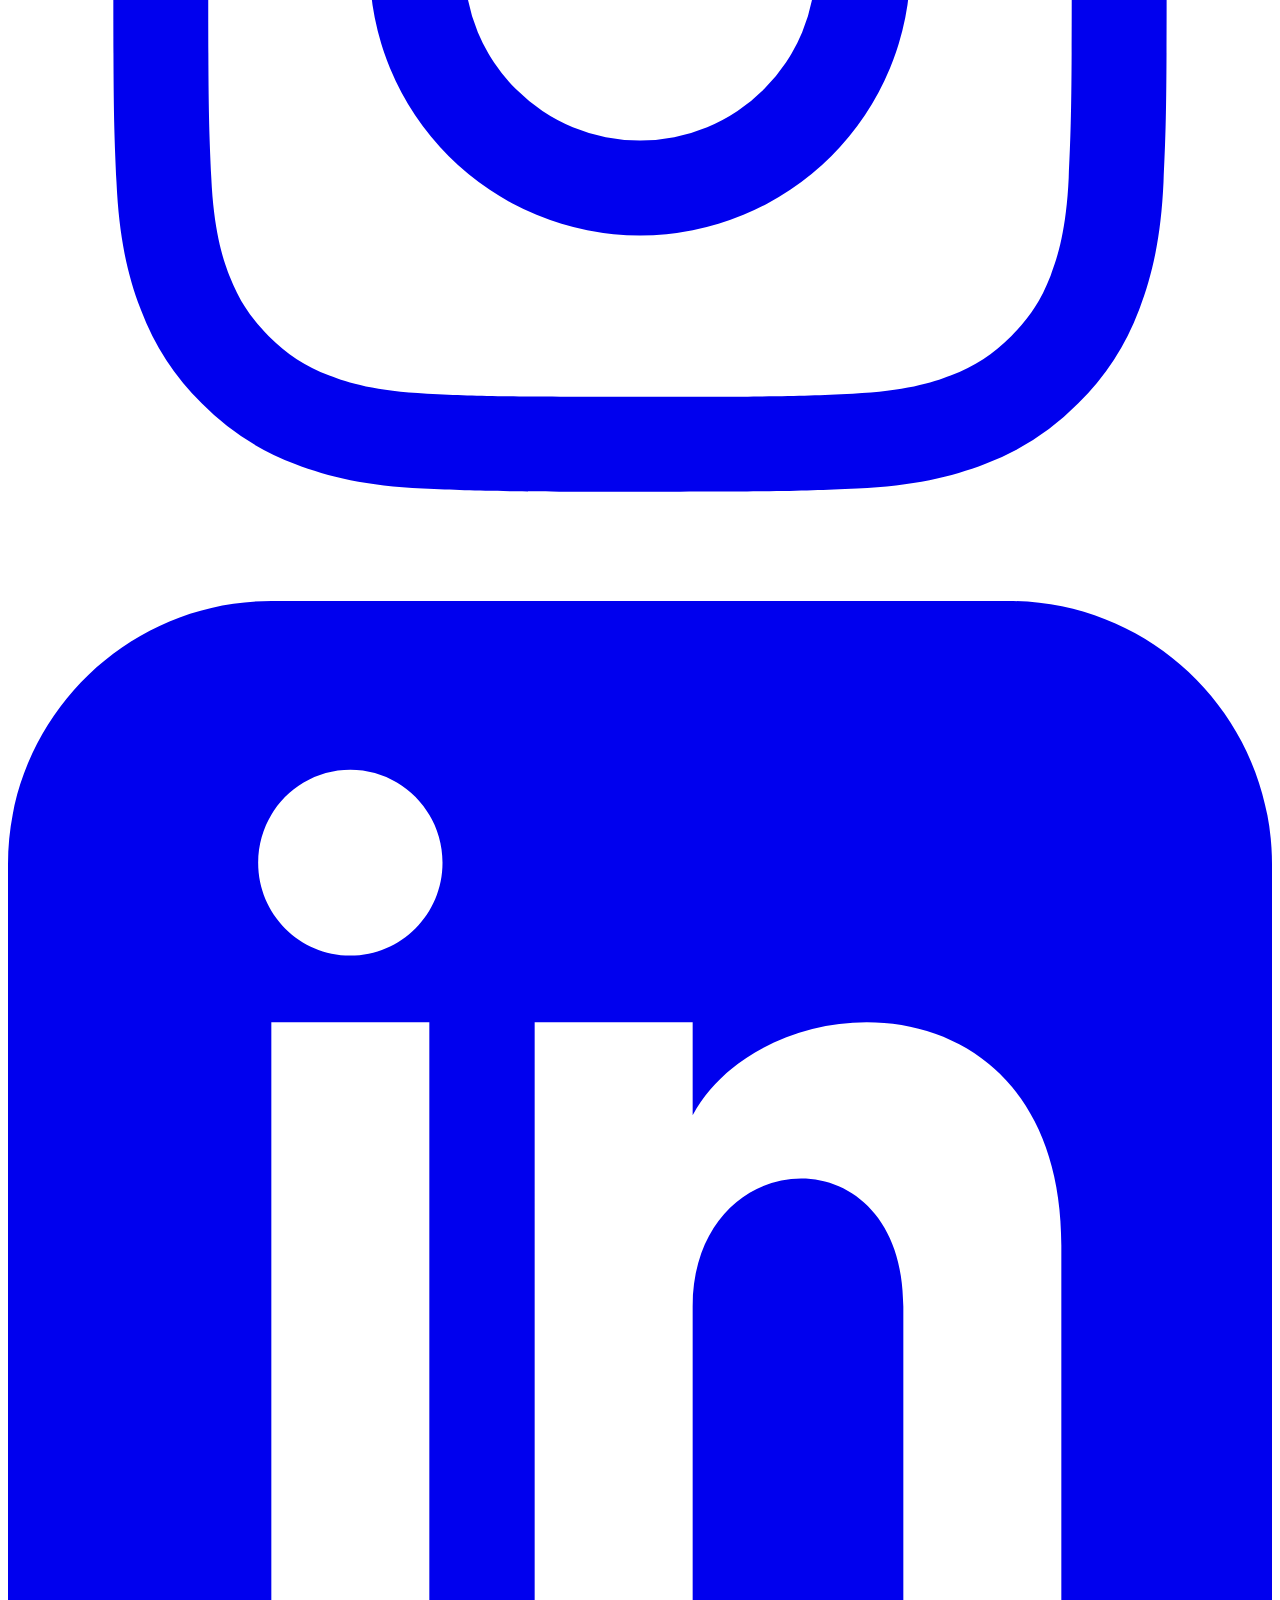
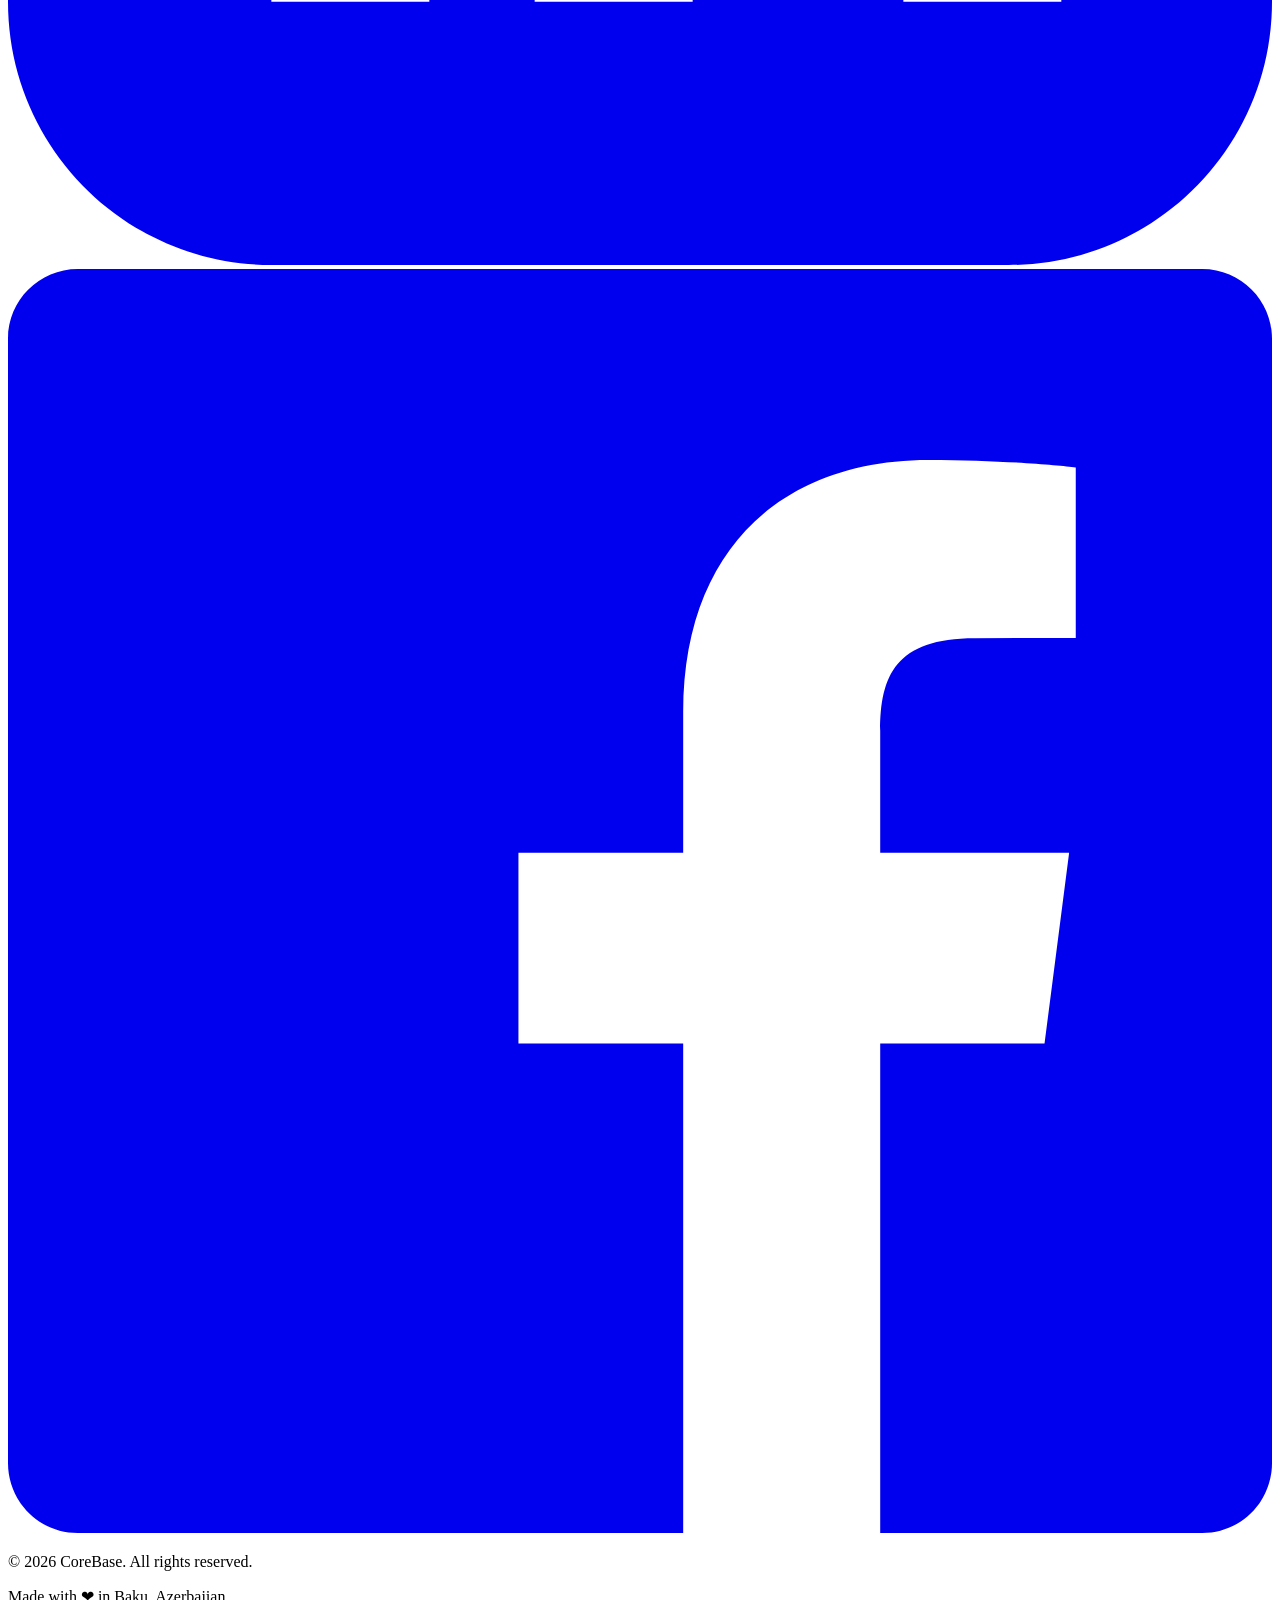
==== commit adb60c7a: "Fix mobile horizontal scroll overflow" ====
--- a/index.html
+++ b/index.html
@@ -140,7 +140,7 @@
     </nav>
 
     <!-- Main Content -->
-    <main class="flex-grow">
+    <main class="flex-grow overflow-x-hidden">
         
 <!-- ========== HERO SECTION ========== -->
 <section class="relative bg-navy text-white overflow-hidden py-16 sm:py-28 lg:py-36 wave-divider">
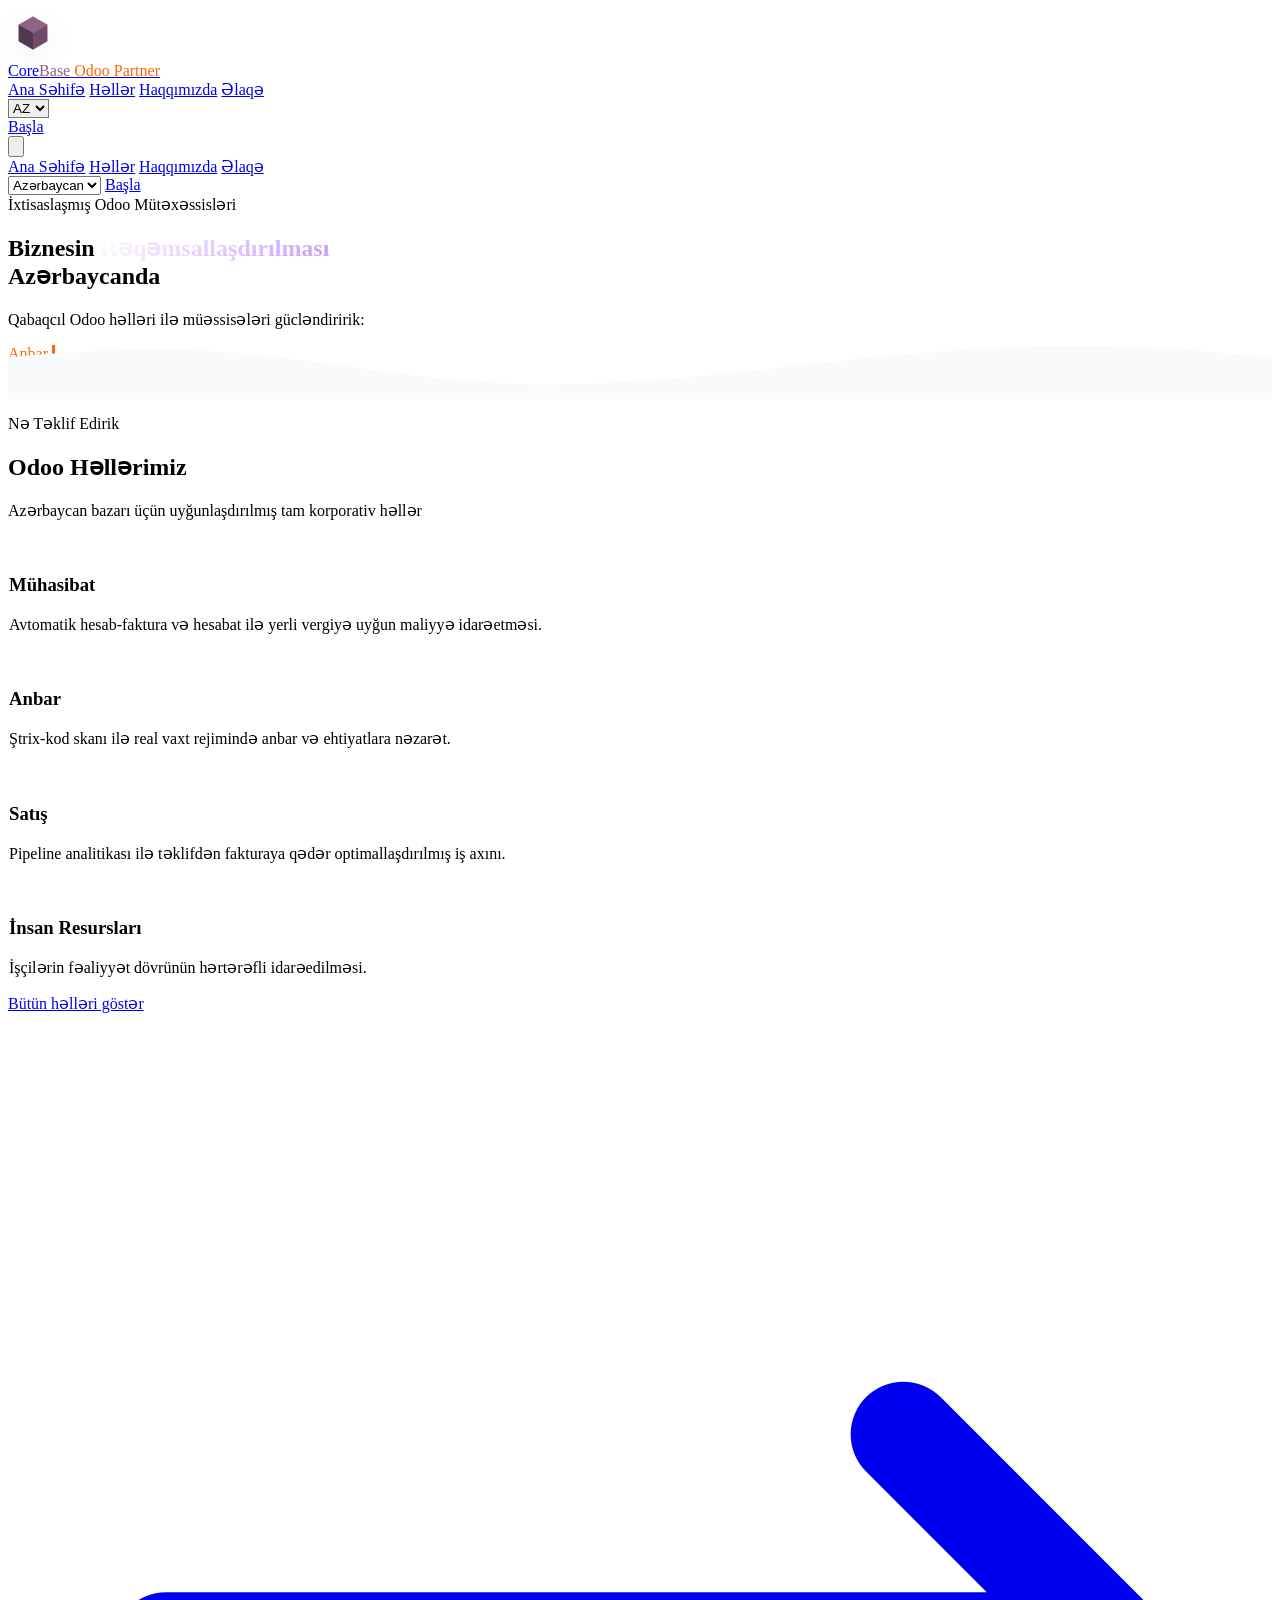
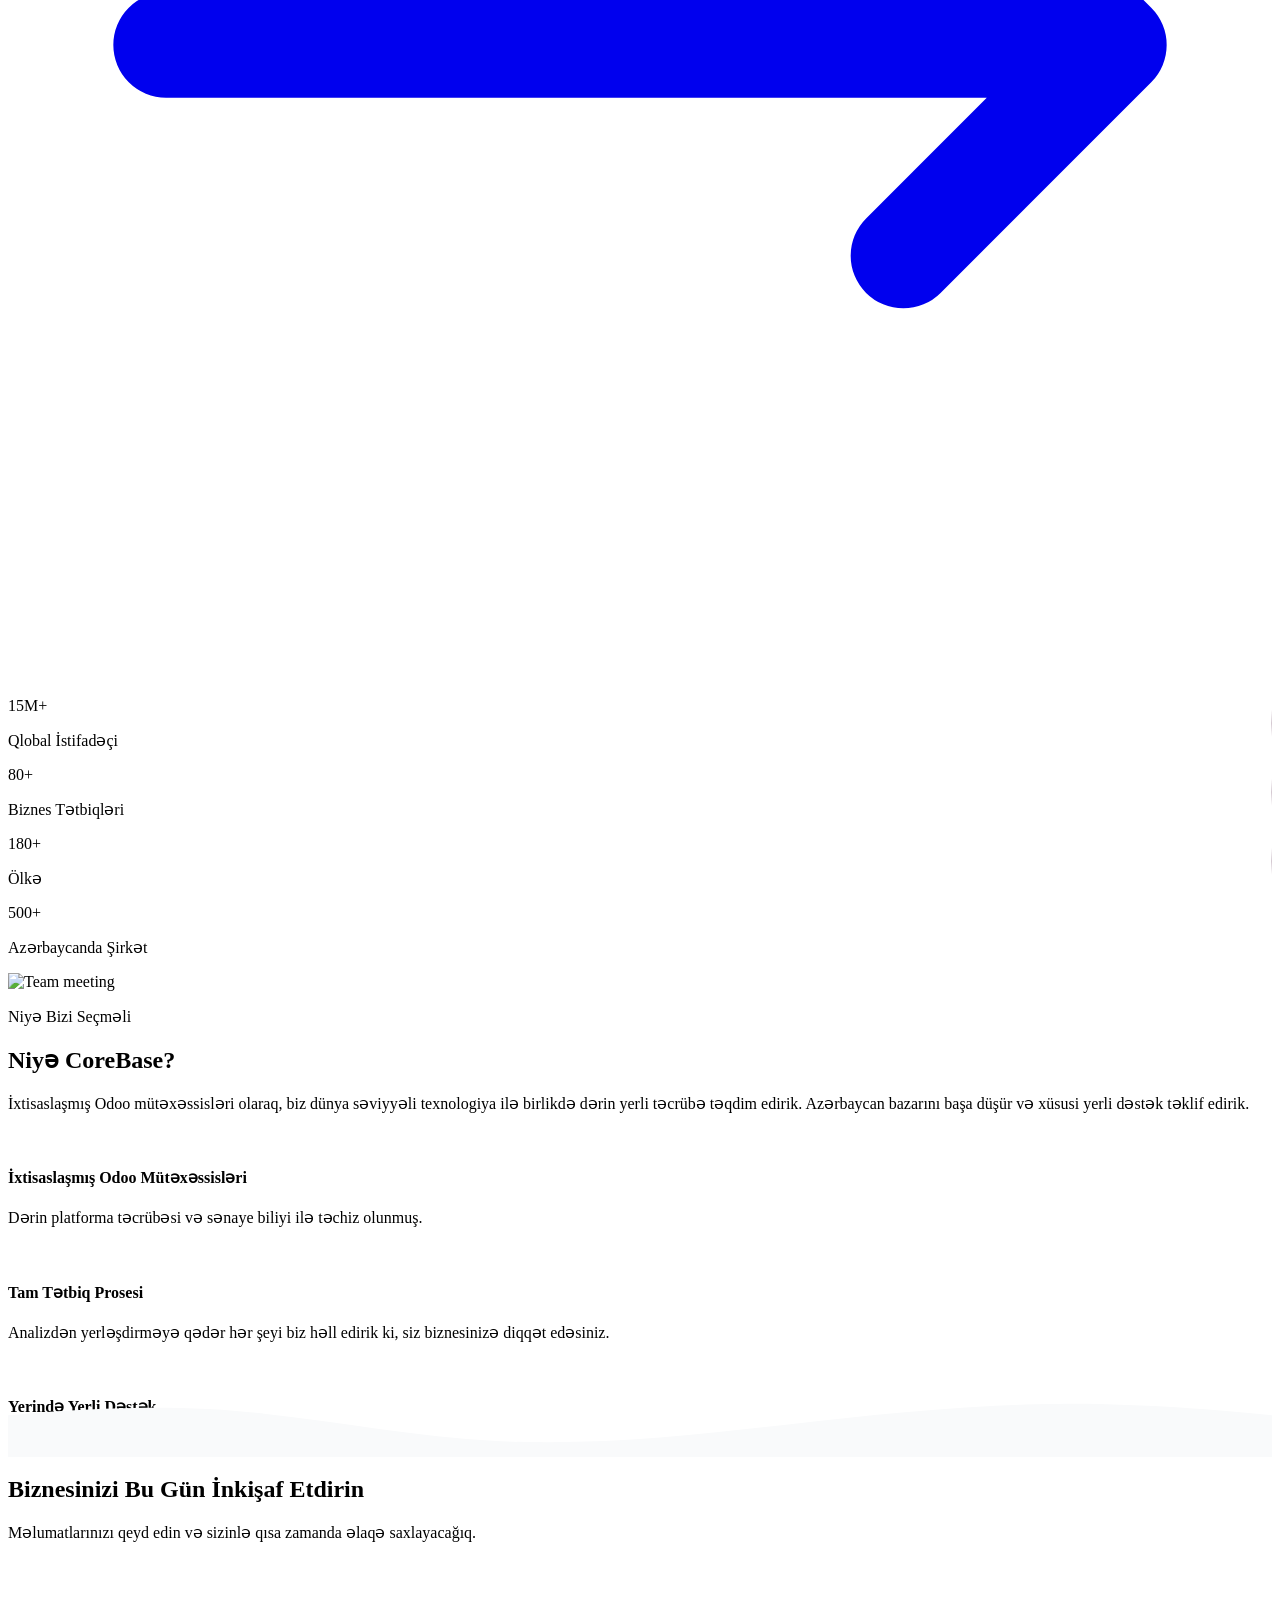
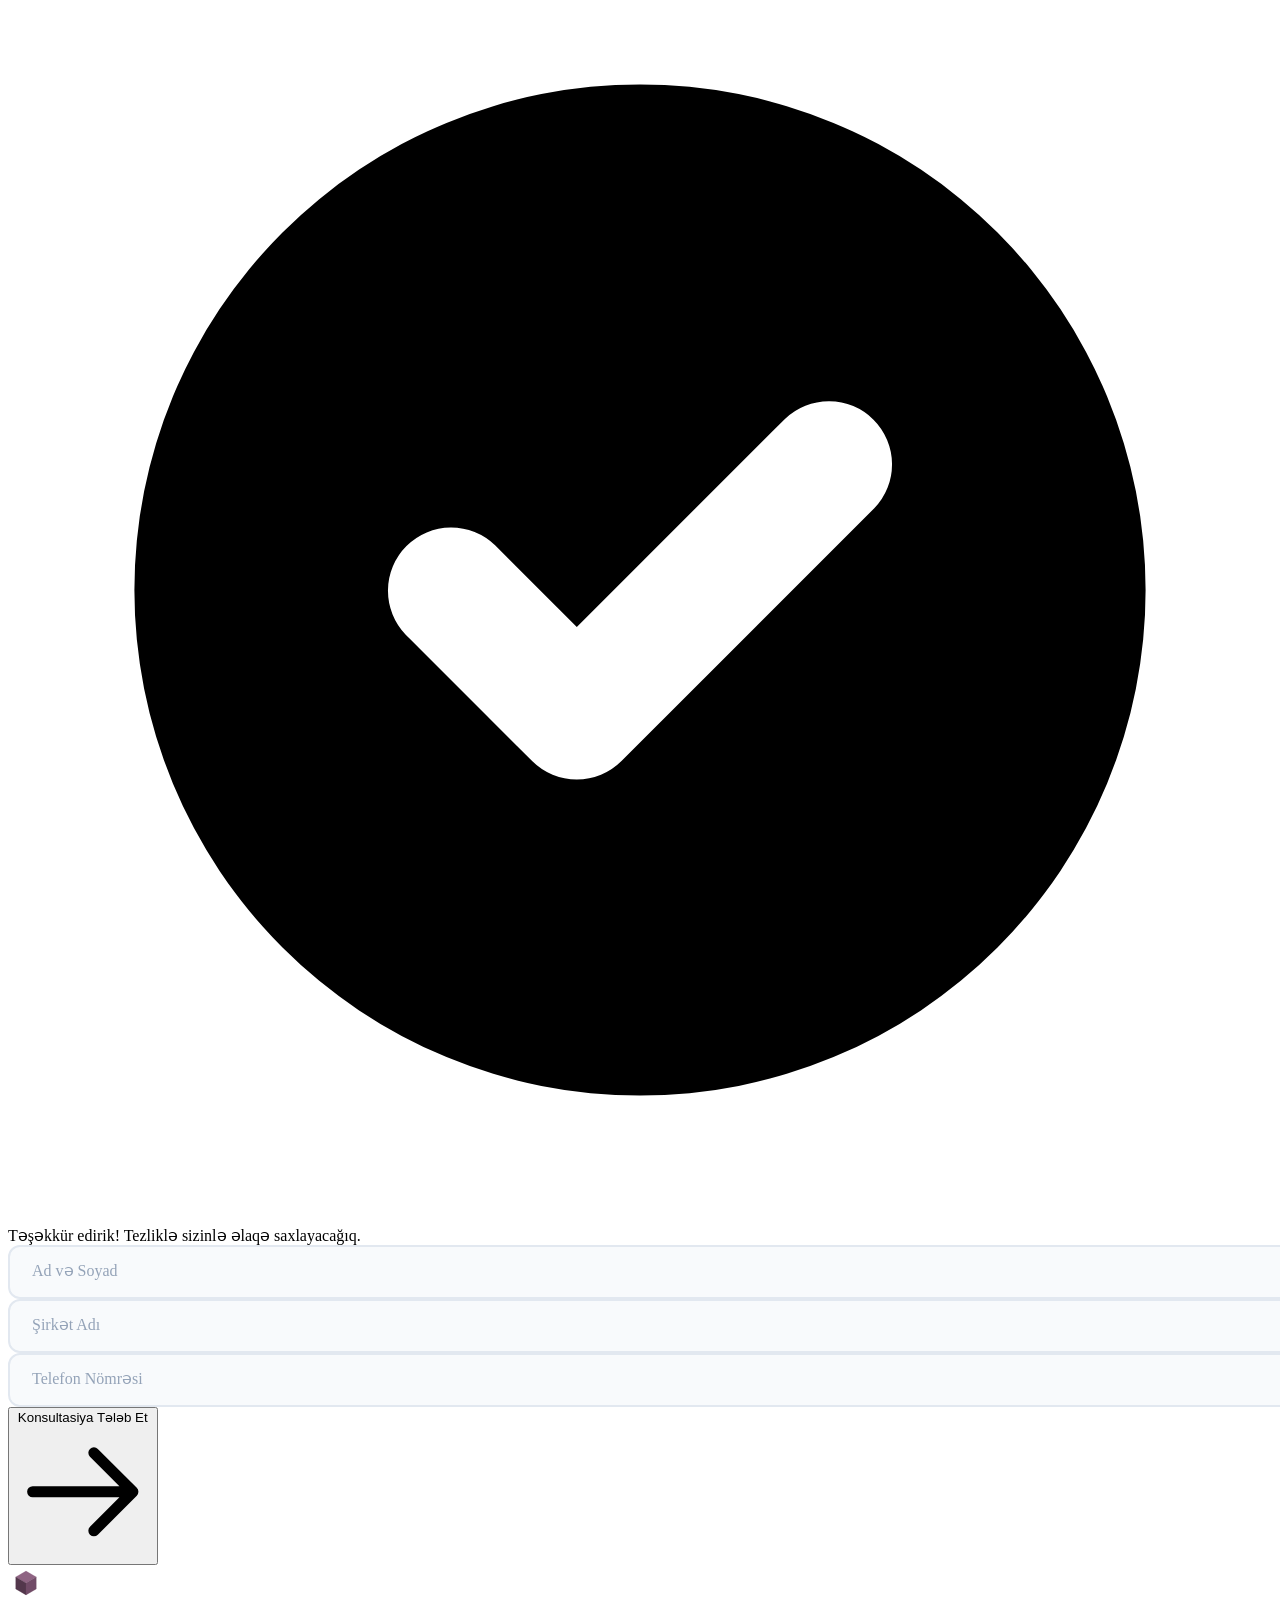
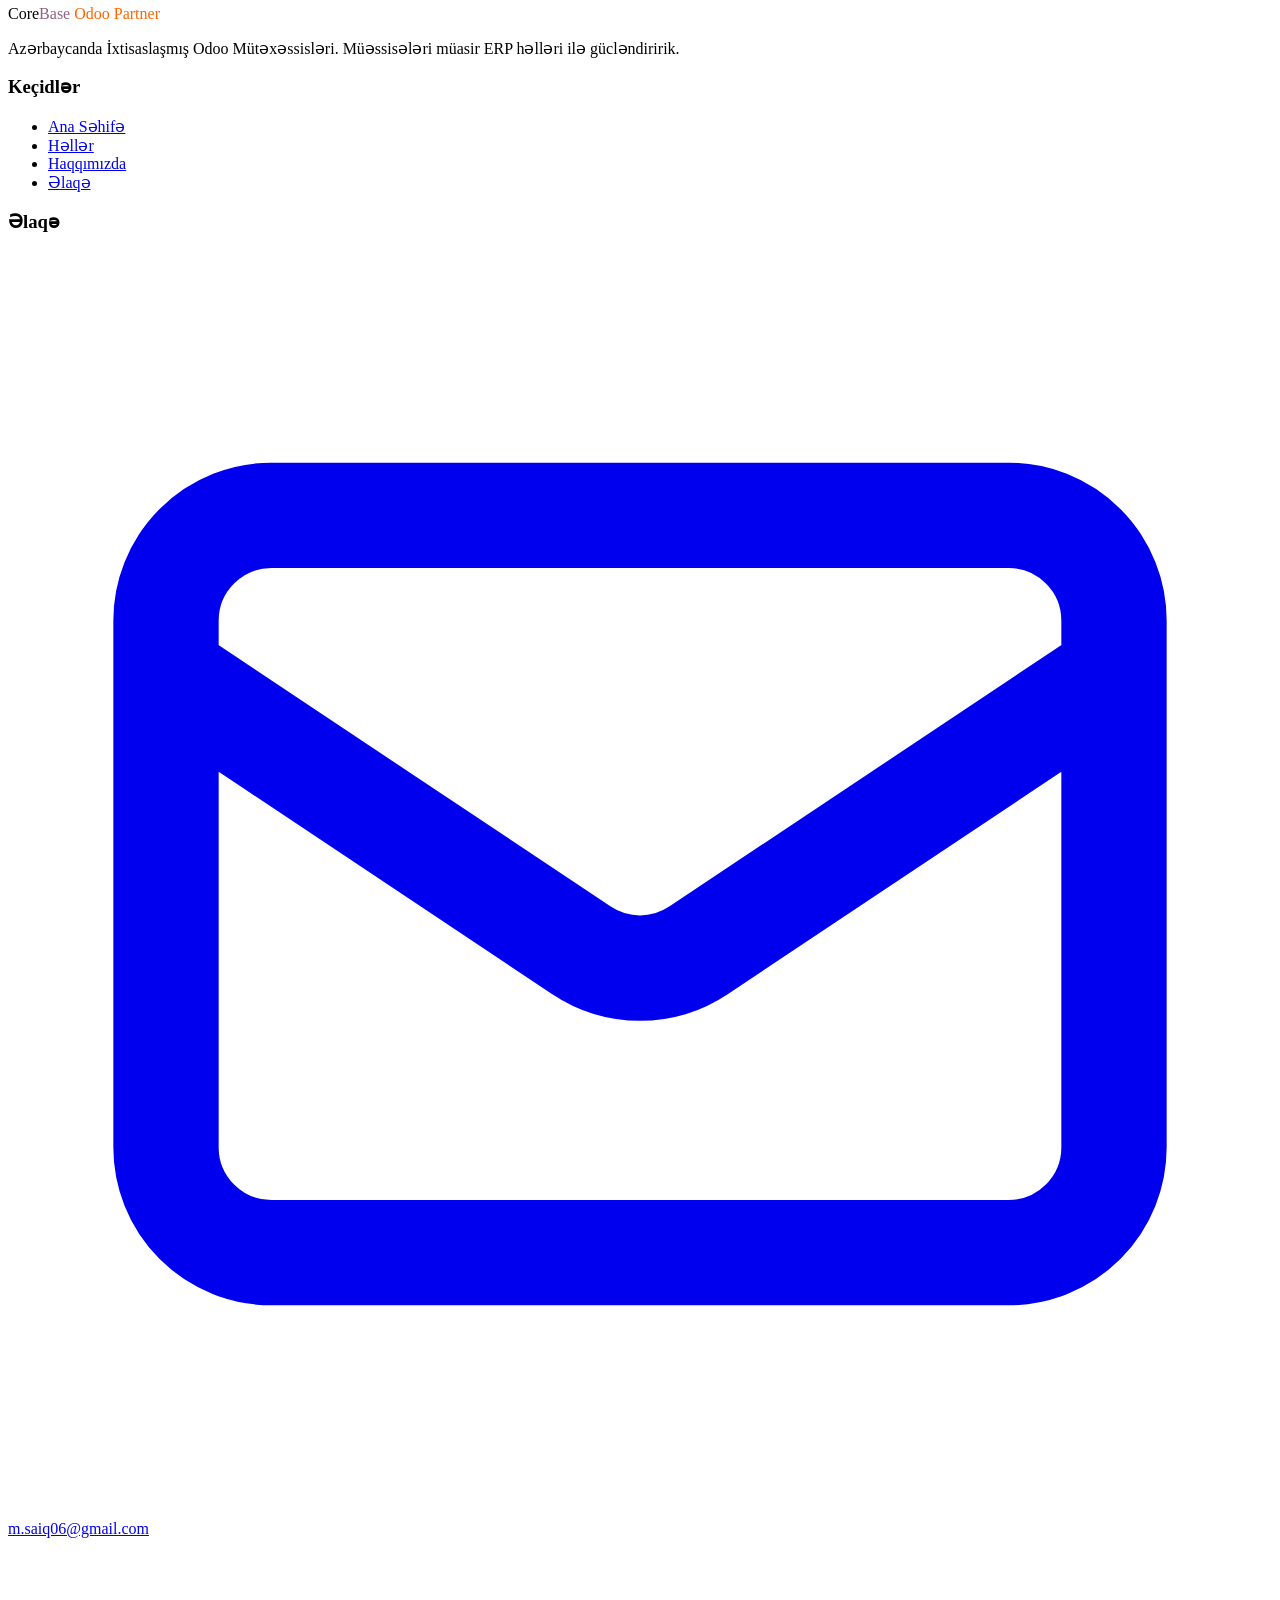
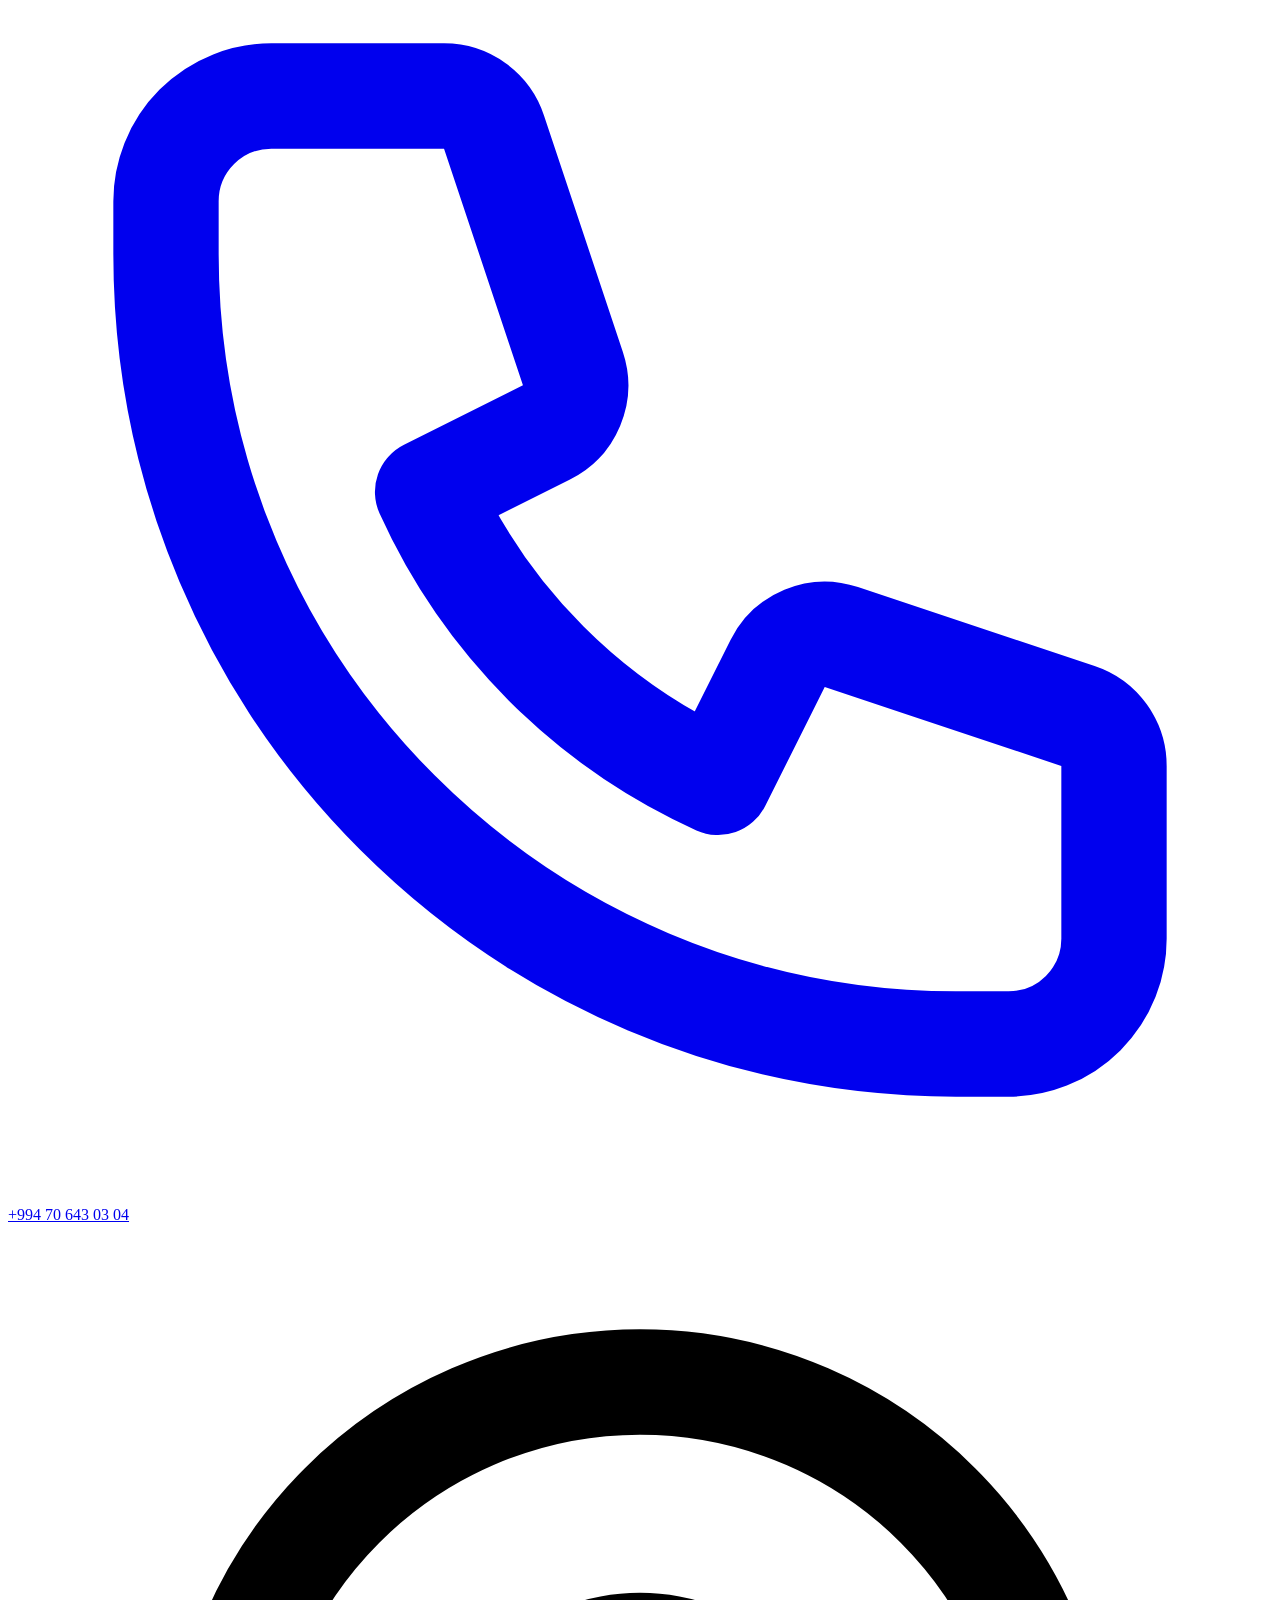
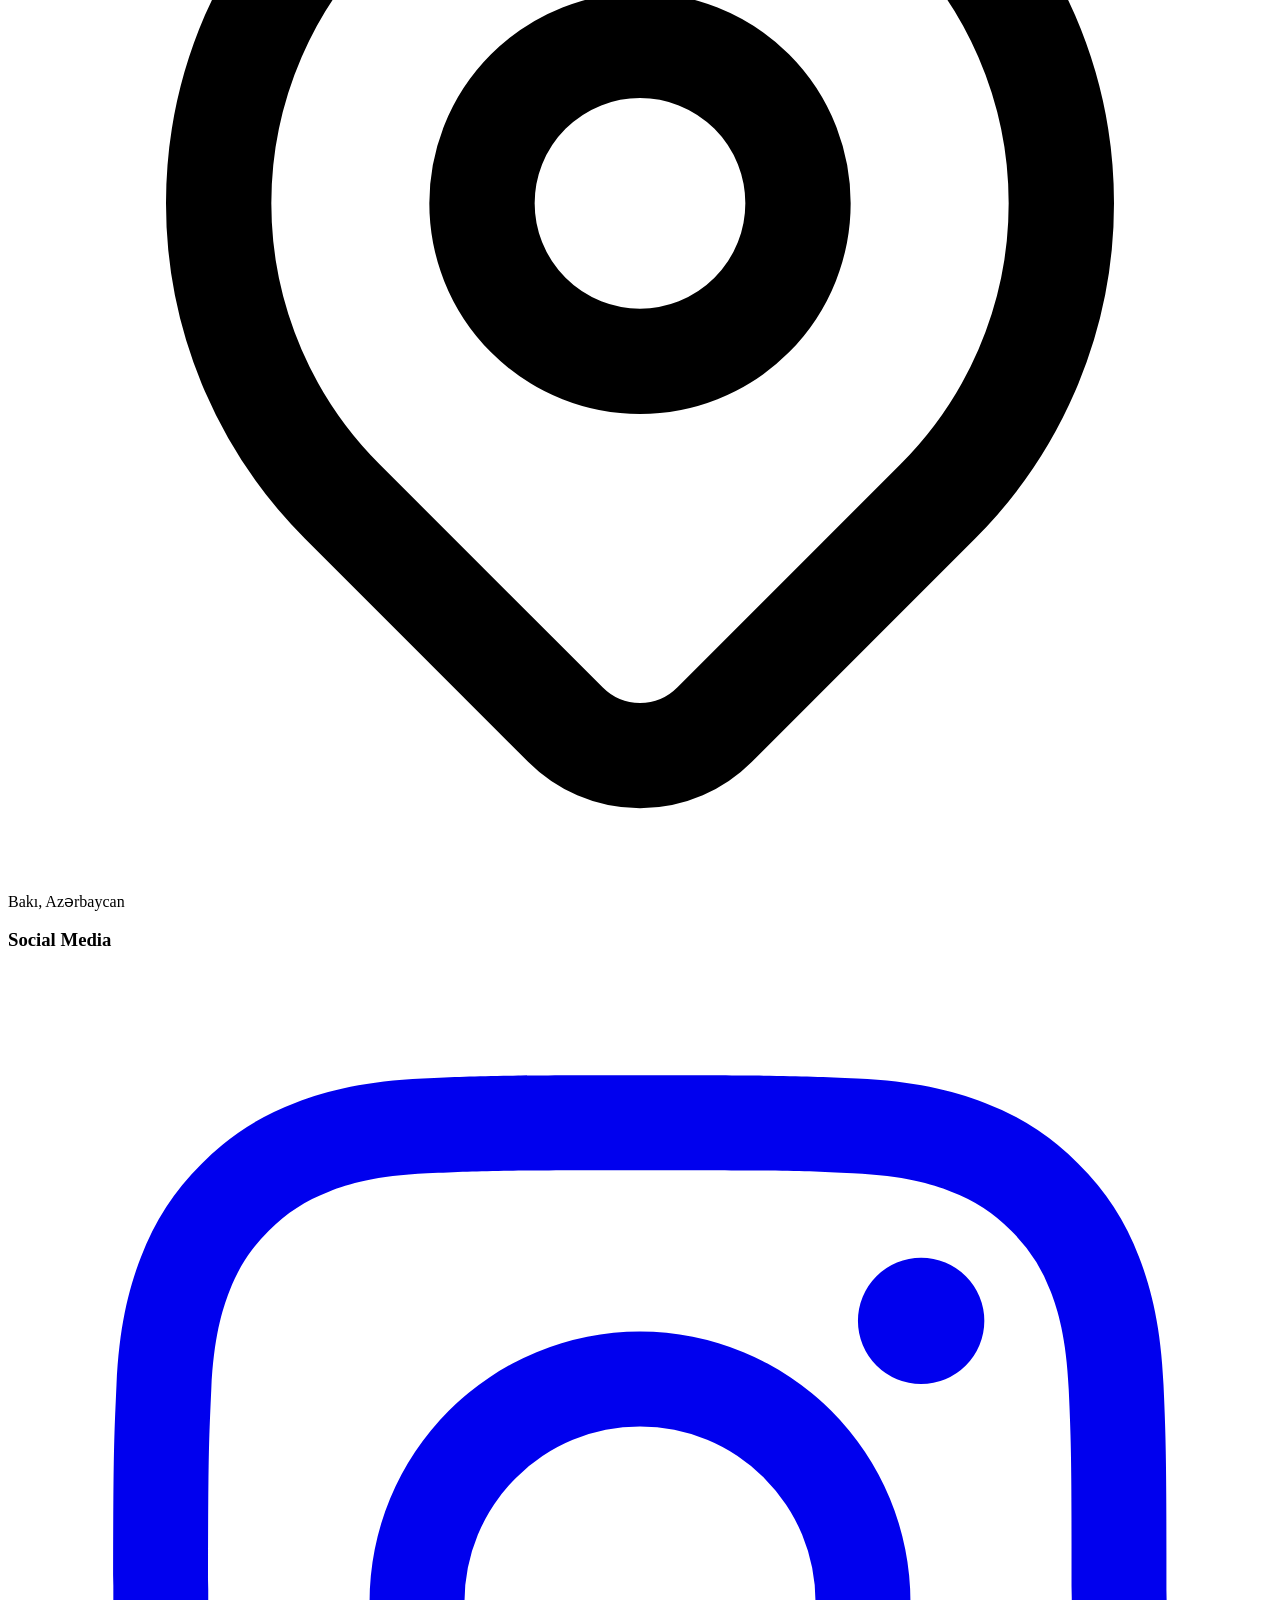
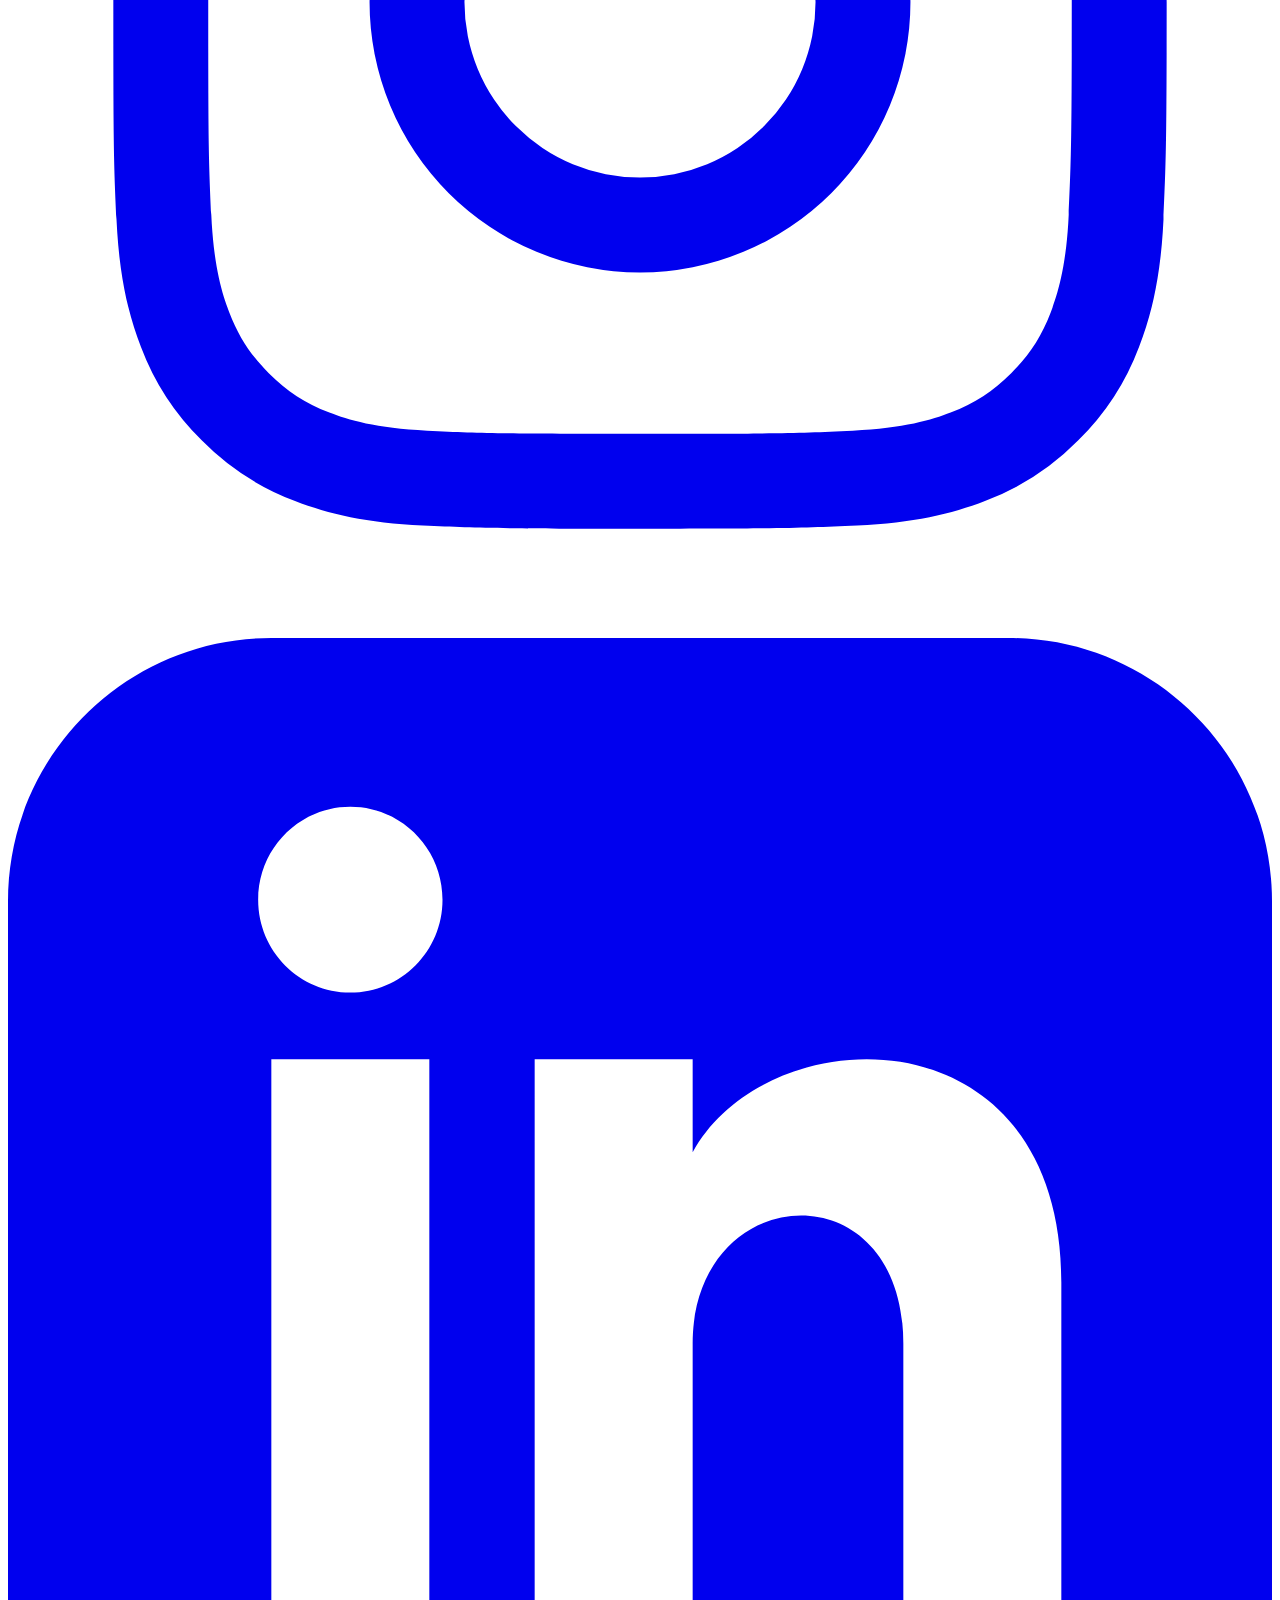
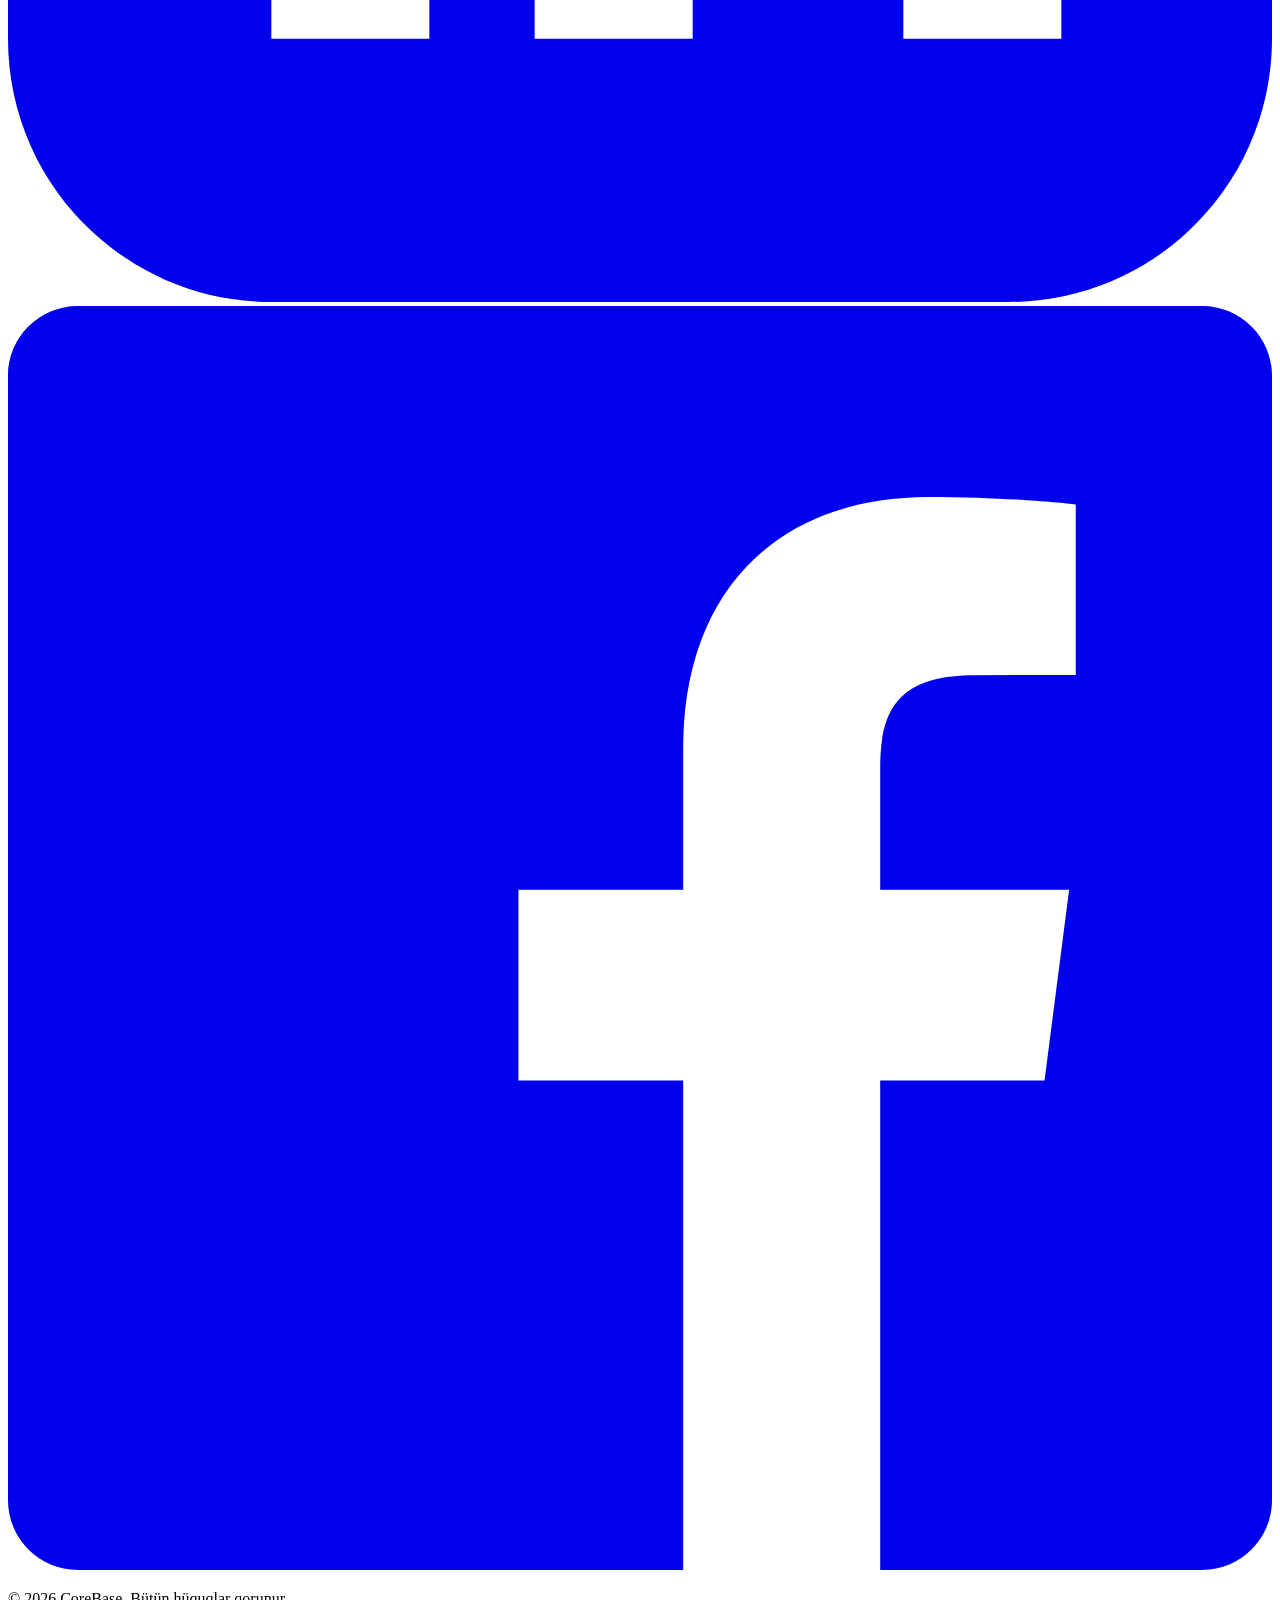
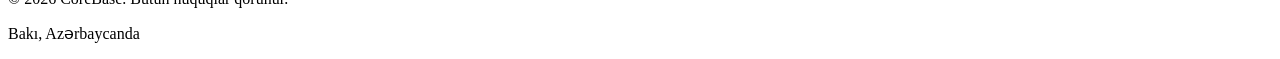
==== commit 077edbf9: "Set default language to Azerbaijani, update contact info, and reformat HTML" ====
--- a/index.html
+++ b/index.html
@@ -5,7 +5,8 @@
     <meta charset="UTF-8">
     <meta name="viewport" content="width=device-width, initial-scale=1.0">
     <title>CoreBase — Business Digitalization in Azerbaijan | Odoo Partner</title>
-    <meta name="description" content="CoreBase is a certified Odoo Learning Partner in Azerbaijan, empowering enterprises with cutting-edge ERP solutions for accounting, inventory, sales, and HR.">
+    <meta name="description"
+        content="CoreBase is a certified Odoo Learning Partner in Azerbaijan, empowering enterprises with cutting-edge ERP solutions for accounting, inventory, sales, and HR.">
     <link rel="icon" type="image/svg+xml" href="static/images/favicon.svg">
     <!-- Tailwind CSS CDN -->
     <script src="https://cdn.tailwindcss.com"></script>
@@ -29,7 +30,8 @@
         }
     </script>
     <!-- Google Fonts -->
-    <link href="https://fonts.googleapis.com/css2?family=Inter:wght@300;400;500;600;700;800;900&display=swap" rel="stylesheet">
+    <link href="https://fonts.googleapis.com/css2?family=Inter:wght@300;400;500;600;700;800;900&display=swap"
+        rel="stylesheet">
     <!-- Custom CSS -->
     <link rel="stylesheet" href="static/css/style.css">
 </head>
@@ -55,28 +57,45 @@
                             </defs>
                             <g class="core-sun" filter="url(#sunGlowNav)">
                                 <g stroke-linecap="round">
-                                    <line x1="100" y1="100" x2="100" y2="45" stroke="#FF6600" stroke-width="4.5" transform="rotate(0 100 100)" />
-                                    <line x1="100" y1="100" x2="100" y2="45" stroke="#FF6600" stroke-width="4.5" transform="rotate(60 100 100)" />
-                                    <line x1="100" y1="100" x2="100" y2="45" stroke="#FF6600" stroke-width="4.5" transform="rotate(120 100 100)" />
-                                    <line x1="100" y1="100" x2="100" y2="45" stroke="#FF6600" stroke-width="4.5" transform="rotate(180 100 100)" />
-                                    <line x1="100" y1="100" x2="100" y2="45" stroke="#FF6600" stroke-width="4.5" transform="rotate(240 100 100)" />
-                                    <line x1="100" y1="100" x2="100" y2="45" stroke="#FF6600" stroke-width="4.5" transform="rotate(300 100 100)" />
-                                    <line x1="100" y1="100" x2="100" y2="58" stroke="#FF9900" stroke-width="3" transform="rotate(30 100 100)" />
-                                    <line x1="100" y1="100" x2="100" y2="58" stroke="#FF9900" stroke-width="3" transform="rotate(90 100 100)" />
-                                    <line x1="100" y1="100" x2="100" y2="58" stroke="#FF9900" stroke-width="3" transform="rotate(150 100 100)" />
-                                    <line x1="100" y1="100" x2="100" y2="58" stroke="#FF9900" stroke-width="3" transform="rotate(210 100 100)" />
-                                    <line x1="100" y1="100" x2="100" y2="58" stroke="#FF9900" stroke-width="3" transform="rotate(270 100 100)" />
-                                    <line x1="100" y1="100" x2="100" y2="58" stroke="#FF9900" stroke-width="3" transform="rotate(330 100 100)" />
+                                    <line x1="100" y1="100" x2="100" y2="45" stroke="#FF6600" stroke-width="4.5"
+                                        transform="rotate(0 100 100)" />
+                                    <line x1="100" y1="100" x2="100" y2="45" stroke="#FF6600" stroke-width="4.5"
+                                        transform="rotate(60 100 100)" />
+                                    <line x1="100" y1="100" x2="100" y2="45" stroke="#FF6600" stroke-width="4.5"
+                                        transform="rotate(120 100 100)" />
+                                    <line x1="100" y1="100" x2="100" y2="45" stroke="#FF6600" stroke-width="4.5"
+                                        transform="rotate(180 100 100)" />
+                                    <line x1="100" y1="100" x2="100" y2="45" stroke="#FF6600" stroke-width="4.5"
+                                        transform="rotate(240 100 100)" />
+                                    <line x1="100" y1="100" x2="100" y2="45" stroke="#FF6600" stroke-width="4.5"
+                                        transform="rotate(300 100 100)" />
+                                    <line x1="100" y1="100" x2="100" y2="58" stroke="#FF9900" stroke-width="3"
+                                        transform="rotate(30 100 100)" />
+                                    <line x1="100" y1="100" x2="100" y2="58" stroke="#FF9900" stroke-width="3"
+                                        transform="rotate(90 100 100)" />
+                                    <line x1="100" y1="100" x2="100" y2="58" stroke="#FF9900" stroke-width="3"
+                                        transform="rotate(150 100 100)" />
+                                    <line x1="100" y1="100" x2="100" y2="58" stroke="#FF9900" stroke-width="3"
+                                        transform="rotate(210 100 100)" />
+                                    <line x1="100" y1="100" x2="100" y2="58" stroke="#FF9900" stroke-width="3"
+                                        transform="rotate(270 100 100)" />
+                                    <line x1="100" y1="100" x2="100" y2="58" stroke="#FF9900" stroke-width="3"
+                                        transform="rotate(330 100 100)" />
                                 </g>
                                 <circle cx="100" cy="100" r="4" fill="#FFFFFF" />
                             </g>
-                            <path class="cube-part face-top" d="M 100,34 L 157,67 L 100,100 L 43,67 Z" fill="#8F6483" stroke="#8F6483" stroke-width="1.5" stroke-linejoin="round" />
-                            <path class="cube-part face-left" d="M 43,67 L 100,100 L 100,166 L 43,133 Z" fill="#53374C" stroke="#53374C" stroke-width="1.5" stroke-linejoin="round" />
-                            <path class="cube-part face-right" d="M 100,100 L 157,67 L 157,133 L 100,166 Z" fill="#714B67" stroke="#714B67" stroke-width="1.5" stroke-linejoin="round" />
+                            <path class="cube-part face-top" d="M 100,34 L 157,67 L 100,100 L 43,67 Z" fill="#8F6483"
+                                stroke="#8F6483" stroke-width="1.5" stroke-linejoin="round" />
+                            <path class="cube-part face-left" d="M 43,67 L 100,100 L 100,166 L 43,133 Z" fill="#53374C"
+                                stroke="#53374C" stroke-width="1.5" stroke-linejoin="round" />
+                            <path class="cube-part face-right" d="M 100,100 L 157,67 L 157,133 L 100,166 Z"
+                                fill="#714B67" stroke="#714B67" stroke-width="1.5" stroke-linejoin="round" />
                         </svg>
                         <div class="flex flex-col justify-center">
-                            <span class="text-2xl font-extrabold tracking-tight leading-none">Core<span style="color: #8F6483">Base</span></span>
-                            <span class="text-[10px] font-bold tracking-[0.15em] uppercase" style="color: #FF6600">Odoo Partner</span>
+                            <span class="text-2xl font-extrabold tracking-tight leading-none">Core<span
+                                    style="color: #8F6483">Base</span></span>
+                            <span class="text-[10px] font-bold tracking-[0.15em] uppercase" style="color: #FF6600">Odoo
+                                Partner</span>
                         </div>
                     </a>
                 </div>
@@ -141,229 +160,318 @@
 
     <!-- Main Content -->
     <main class="flex-grow overflow-x-hidden">
-        
-<!-- ========== HERO SECTION ========== -->
-<section class="relative bg-navy text-white overflow-hidden py-16 sm:py-28 lg:py-36 wave-divider">
-    <!-- Animated background -->
-    <div class="absolute inset-0 z-0">
-        <div class="absolute inset-0 bg-gradient-to-br from-navy via-navy to-odoo-dark opacity-80"></div>
-        <div class="absolute inset-0 bg-[url('[data-uri]')] opacity-40"></div>
-    </div>
-    <!-- Floating particles -->
-    <div class="hero-particles" id="heroParticles"></div>
-
-    <div class="relative z-10 max-w-7xl mx-auto px-4 sm:px-6 lg:px-8 text-center">
-        <!-- Badge -->
-        <div class="animate-fade-in-up inline-flex items-center gap-2 px-4 py-2 rounded-full bg-white/5 border border-white/10 mb-8">
-            <span class="w-2 h-2 bg-green-400 rounded-full animate-pulse"></span>
-            <span class="text-sm text-gray-300 font-medium" data-i18n="hero_badge">Certified Odoo Learning Partner</span>
-        </div>
-
-        <h1 class="text-3xl sm:text-5xl lg:text-7xl font-black tracking-tight mb-6 animate-fade-in-up animation-delay-100 leading-[1.1]">
-            <span data-i18n="hero_title_1">Business</span>
-            <span class="gradient-text" data-i18n="hero_title_2">Digitalization</span><br class="hidden sm:block">
-            <span data-i18n="hero_title_3">in Azerbaijan</span>
-        </h1>
-
-        <p class="mt-4 max-w-2xl mx-auto text-lg sm:text-xl text-gray-400 mb-4 animate-fade-in-up animation-delay-200">
-            <span data-i18n="hero_subtitle_prefix">Empowering enterprises with cutting-edge Odoo solutions for</span>
-        </p>
-        <!-- Typed text effect -->
-        <p class="text-xl sm:text-2xl font-semibold mb-10 animate-fade-in-up animation-delay-200" style="color: #FF6600">
-            <span id="typedText"></span><span class="typed-cursor"></span>
-        </p>
-
-        <div class="animate-fade-in-up animation-delay-300 flex flex-col sm:flex-row gap-4 justify-center">
-            <a href="#contact"
-                class="cta-glow inline-flex items-center justify-center px-8 py-4 text-base font-bold text-white bg-odoo rounded-xl shadow-lg shadow-odoo/30 hover:shadow-xl hover:shadow-odoo/40 transition-all duration-300 transform hover:-translate-y-1"
-                data-i18n="hero_cta">
-                Get a Free Consultation
-            </a>
-            <a href="services.html"
-                class="inline-flex items-center justify-center px-8 py-4 text-base font-semibold text-white border-2 border-white/20 hover:border-white/40 rounded-xl hover:bg-white/5 transition-all duration-300"
-                data-i18n="hero_cta_secondary">
-                Explore Solutions
-                <svg class="w-5 h-5 ml-2" fill="none" stroke="currentColor" viewBox="0 0 24 24"><path stroke-linecap="round" stroke-linejoin="round" stroke-width="2" d="M17 8l4 4m0 0l-4 4m4-4H3"></path></svg>
-            </a>
-        </div>
-    </div>
-</section>
-
-
-
-
-<!-- ========== SOLUTIONS SECTION ========== -->
-<section id="solutions" class="py-16 md:py-24 bg-gray-50 wave-divider-white">
-    <div class="max-w-7xl mx-auto px-4 sm:px-6 lg:px-8">
-        <div class="text-center mb-16 animate-on-scroll">
-            <p class="text-sm font-semibold text-odoo uppercase tracking-widest mb-3" data-i18n="solutions_label">What We Offer</p>
-            <h2 class="text-3xl sm:text-4xl font-bold text-navy mb-4" data-i18n="solutions_title">Our Odoo Solutions</h2>
-            <p class="text-gray-500 max-w-2xl mx-auto" data-i18n="solutions_subtitle">End-to-end enterprise solutions tailored for the Azerbaijani market</p>
-        </div>
-
-        <div class="grid grid-cols-1 md:grid-cols-2 lg:grid-cols-4 gap-6 stagger-children">
-            <!-- Accounting -->
-            <div class="glass-card p-8 animate-on-scroll group">
-                <div class="icon-box w-14 h-14 bg-purple-100 text-odoo rounded-xl mb-6">
-                    <svg class="w-7 h-7" fill="none" stroke="currentColor" viewBox="0 0 24 24"><path stroke-linecap="round" stroke-linejoin="round" stroke-width="2" d="M9 7h6m0 10v-3m-3 3h.01M9 17h.01M9 14h.01M12 14h.01M15 11h.01M12 11h.01M9 11h.01M7 21h10a2 2 0 002-2V5a2 2 0 00-2-2H7a2 2 0 00-2 2v14a2 2 0 002 2z"></path></svg>
-                </div>
-                <h3 class="text-xl font-bold text-gray-900 mb-3" data-i18n="sol_accounting_title">Accounting</h3>
-                <p class="text-gray-500 text-sm leading-relaxed" data-i18n="sol_accounting_desc">Local tax compliant financial management.</p>
-            </div>
-
-            <!-- Inventory -->
-            <div class="glass-card p-8 animate-on-scroll group">
-                <div class="icon-box w-14 h-14 bg-purple-100 text-odoo rounded-xl mb-6">
-                    <svg class="w-7 h-7" fill="none" stroke="currentColor" viewBox="0 0 24 24"><path stroke-linecap="round" stroke-linejoin="round" stroke-width="2" d="M20 7l-8-4-8 4m16 0l-8 4m8-4v10l-8 4m0-10L4 7m8 4v10M4 7v10l8 4"></path></svg>
-                </div>
-                <h3 class="text-xl font-bold text-gray-900 mb-3" data-i18n="sol_inventory_title">Inventory</h3>
-                <p class="text-gray-500 text-sm leading-relaxed" data-i18n="sol_inventory_desc">Real-time warehouse and stock control.</p>
-            </div>
-
-            <!-- Sales -->
-            <div class="glass-card p-8 animate-on-scroll group">
-                <div class="icon-box w-14 h-14 bg-purple-100 text-odoo rounded-xl mb-6">
-                    <svg class="w-7 h-7" fill="none" stroke="currentColor" viewBox="0 0 24 24"><path stroke-linecap="round" stroke-linejoin="round" stroke-width="2" d="M12 8c-1.657 0-3 .895-3 2s1.343 2 3 2 3 .895 3 2-1.343 2-3 2m0-8c1.11 0 2.08.402 2.599 1M12 8V7m0 1v8m0 0v1m0-1c-1.11 0-2.08-.402-2.599-1M21 12a9 9 0 11-18 0 9 9 0 0118 0z"></path></svg>
-                </div>
-                <h3 class="text-xl font-bold text-gray-900 mb-3" data-i18n="sol_sales_title">Sales</h3>
-                <p class="text-gray-500 text-sm leading-relaxed" data-i18n="sol_sales_desc">Streamlined quotation to invoice workflow.</p>
-            </div>
-
-            <!-- HR -->
-            <div class="glass-card p-8 animate-on-scroll group">
-                <div class="icon-box w-14 h-14 bg-purple-100 text-odoo rounded-xl mb-6">
-                    <svg class="w-7 h-7" fill="none" stroke="currentColor" viewBox="0 0 24 24"><path stroke-linecap="round" stroke-linejoin="round" stroke-width="2" d="M17 20h5v-2a3 3 0 00-5.356-1.857M17 20H7m10 0v-2c0-.656-.126-1.283-.356-1.857M7 20H2v-2a3 3 0 015.356-1.857M7 20v-2c0-.656.126-1.283.356-1.857m0 0a5.002 5.002 0 019.288 0M15 7a3 3 0 11-6 0 3 3 0 016 0zm6 3a2 2 0 11-4 0 2 2 0 014 0zM7 10a2 2 0 11-4 0 2 2 0 014 0z"></path></svg>
-                </div>
-                <h3 class="text-xl font-bold text-gray-900 mb-3" data-i18n="sol_hr_title">HR &amp; Payroll</h3>
-                <p class="text-gray-500 text-sm leading-relaxed" data-i18n="sol_hr_desc">Comprehensive employee lifecycle management.</p>
-            </div>
-        </div>
-
-        <div class="text-center mt-12 animate-on-scroll">
-            <a href="services.html" class="inline-flex items-center text-odoo font-semibold hover:text-odoo-dark transition-colors group">
-                <span data-i18n="solutions_view_all">View all solutions</span>
-                <svg class="w-5 h-5 ml-2 transform group-hover:translate-x-1 transition-transform" fill="none" stroke="currentColor" viewBox="0 0 24 24"><path stroke-linecap="round" stroke-linejoin="round" stroke-width="2" d="M17 8l4 4m0 0l-4 4m4-4H3"></path></svg>
-            </a>
-        </div>
-    </div>
-</section>
-
-<!-- ========== STATS COUNTER ========== -->
-<section class="py-16 md:py-20 bg-white">
-    <div class="max-w-7xl mx-auto px-4 sm:px-6 lg:px-8">
-        <div class="bg-gradient-to-r from-navy via-navy to-odoo-dark rounded-2xl p-6 sm:p-14 shadow-2xl">
-            <div class="grid grid-cols-2 lg:grid-cols-4 gap-6 md:gap-8 text-center" id="statsSection">
-                <div class="stat-item animate-on-scroll">
-                    <p class="stat-number text-3xl sm:text-5xl font-black text-white" data-target="15" data-suffix="M+">0</p>
-                    <p class="text-xs sm:text-sm text-gray-400 mt-2 font-medium" data-i18n="stat_users">Global Users</p>
-                </div>
-                <div class="stat-item animate-on-scroll">
-                    <p class="stat-number text-3xl sm:text-5xl font-black text-white" data-target="80" data-suffix="+">0</p>
-                    <p class="text-xs sm:text-sm text-gray-400 mt-2 font-medium" data-i18n="stat_apps">Business Apps</p>
-                </div>
-                <div class="stat-item animate-on-scroll">
-                    <p class="stat-number text-3xl sm:text-5xl font-black text-white" data-target="180" data-suffix="+">0</p>
-                    <p class="text-xs sm:text-sm text-gray-400 mt-2 font-medium" data-i18n="stat_countries">Countries</p>
-                </div>
-                <div class="stat-item animate-on-scroll">
-                    <p class="stat-number text-3xl sm:text-5xl font-black text-white" data-target="500" data-suffix="+">0</p>
-                    <p class="text-xs sm:text-sm text-gray-400 mt-2 font-medium" data-i18n="stat_local_companies">Companies in Azerbaijan</p>
-                </div>
-            </div>
-        </div>
-    </div>
-</section>
-
-<!-- ========== WHY US SECTION ========== -->
-<section id="about" class="py-16 md:py-24 bg-white wave-divider">
-    <div class="max-w-7xl mx-auto px-4 sm:px-6 lg:px-8">
-        <div class="flex flex-col lg:flex-row items-center gap-8 lg:gap-16">
-            <div class="lg:w-1/2 animate-slide-left w-full">
-                <div class="relative rounded-2xl overflow-hidden shadow-2xl">
-                    <img src="https://images.unsplash.com/photo-1552664730-d307ca884978?ixlib=rb-4.0.3&auto=format&fit=crop&w=800&q=80" alt="Team meeting" class="w-full h-auto object-cover transform hover:scale-105 transition-transform duration-700">
-                    <div class="absolute inset-0 bg-gradient-to-t from-navy/40 to-transparent"></div>
-                </div>
-            </div>
-            <div class="lg:w-1/2 animate-slide-right">
-                <p class="text-sm font-semibold text-odoo uppercase tracking-widest mb-3" data-i18n="why_label">Why Choose Us</p>
-                <h2 class="text-3xl sm:text-4xl font-bold text-navy mb-6" data-i18n="why_title">Why CoreBase?</h2>
-                <p class="text-lg text-gray-500 leading-relaxed mb-8" data-i18n="why_desc">
-                    As a certified Odoo Learning Partner, we provide deep local expertise paired with world-class technology. We understand the Azerbaijani market and offer dedicated local support.
+
+        <!-- ========== HERO SECTION ========== -->
+        <section class="relative bg-navy text-white overflow-hidden py-16 sm:py-28 lg:py-36 wave-divider">
+            <!-- Animated background -->
+            <div class="absolute inset-0 z-0">
+                <div class="absolute inset-0 bg-gradient-to-br from-navy via-navy to-odoo-dark opacity-80"></div>
+                <div
+                    class="absolute inset-0 bg-[url('[data-uri]')] opacity-40">
+                </div>
+            </div>
+            <!-- Floating particles -->
+            <div class="hero-particles" id="heroParticles"></div>
+
+            <div class="relative z-10 max-w-7xl mx-auto px-4 sm:px-6 lg:px-8 text-center">
+                <!-- Badge -->
+                <div
+                    class="animate-fade-in-up inline-flex items-center gap-2 px-4 py-2 rounded-full bg-white/5 border border-white/10 mb-8">
+                    <span class="w-2 h-2 bg-green-400 rounded-full animate-pulse"></span>
+                    <span class="text-sm text-gray-300 font-medium" data-i18n="hero_badge">Certified Odoo Learning
+                        Partner</span>
+                </div>
+
+                <h1
+                    class="text-3xl sm:text-5xl lg:text-7xl font-black tracking-tight mb-6 animate-fade-in-up animation-delay-100 leading-[1.1]">
+                    <span data-i18n="hero_title_1">Business</span>
+                    <span class="gradient-text" data-i18n="hero_title_2">Digitalization</span><br
+                        class="hidden sm:block">
+                    <span data-i18n="hero_title_3">in Azerbaijan</span>
+                </h1>
+
+                <p
+                    class="mt-4 max-w-2xl mx-auto text-lg sm:text-xl text-gray-400 mb-4 animate-fade-in-up animation-delay-200">
+                    <span data-i18n="hero_subtitle_prefix">Empowering enterprises with cutting-edge Odoo solutions
+                        for</span>
                 </p>
-                <div class="space-y-5">
-                    <div class="flex items-start gap-4 group">
-                        <div class="icon-box w-12 h-12 bg-purple-100 text-odoo rounded-xl flex-shrink-0">
-                            <svg class="w-6 h-6" fill="none" stroke="currentColor" viewBox="0 0 24 24"><path stroke-linecap="round" stroke-linejoin="round" stroke-width="2" d="M9 12l2 2 4-4m5.618-4.016A11.955 11.955 0 0112 2.944a11.955 11.955 0 01-8.618 3.04A12.02 12.02 0 003 9c0 5.591 3.824 10.29 9 11.622 5.176-1.332 9-6.03 9-11.622 0-1.042-.133-2.052-.382-3.016z"></path></svg>
-                        </div>
-                        <div>
-                            <h4 class="font-bold text-gray-900" data-i18n="why_bullet_1">Certified Odoo Experts</h4>
-                            <p class="text-sm text-gray-500 mt-1" data-i18n="why_bullet_1_desc">Officially recognized by Odoo with deep platform expertise.</p>
-                        </div>
-                    </div>
-                    <div class="flex items-start gap-4 group">
-                        <div class="icon-box w-12 h-12 bg-purple-100 text-odoo rounded-xl flex-shrink-0">
-                            <svg class="w-6 h-6" fill="none" stroke="currentColor" viewBox="0 0 24 24"><path stroke-linecap="round" stroke-linejoin="round" stroke-width="2" d="M4 4v5h.582m15.356 2A8.001 8.001 0 004.582 9m0 0H9m11 11v-5h-.581m0 0a8.003 8.003 0 01-15.357-2m15.357 2H15"></path></svg>
-                        </div>
-                        <div>
-                            <h4 class="font-bold text-gray-900" data-i18n="why_bullet_2">End-to-End Implementation</h4>
-                            <p class="text-sm text-gray-500 mt-1" data-i18n="why_bullet_2_desc">We handle everything from analysis to deployment so you can focus on your business.</p>
-                        </div>
-                    </div>
-                    <div class="flex items-start gap-4 group">
-                        <div class="icon-box w-12 h-12 bg-purple-100 text-odoo rounded-xl flex-shrink-0">
-                            <svg class="w-6 h-6" fill="none" stroke="currentColor" viewBox="0 0 24 24"><path stroke-linecap="round" stroke-linejoin="round" stroke-width="2" d="M17.657 16.657L13.414 20.9a1.998 1.998 0 01-2.827 0l-4.244-4.243a8 8 0 1111.314 0z"></path><path stroke-linecap="round" stroke-linejoin="round" stroke-width="2" d="M15 11a3 3 0 11-6 0 3 3 0 016 0z"></path></svg>
-                        </div>
-                        <div>
-                            <h4 class="font-bold text-gray-900" data-i18n="why_bullet_3">Local On-site Support</h4>
-                            <p class="text-sm text-gray-500 mt-1" data-i18n="why_bullet_3_desc">Dedicated team based in Baku for hands-on implementation support.</p>
-                        </div>
-                    </div>
-                </div>
-            </div>
-        </div>
-    </div>
-</section>
-
-
-<!-- ========== CONTACT FORM SECTION ========== -->
-<section id="contact" class="py-16 md:py-24 bg-gray-50">
-    <div class="max-w-3xl mx-auto px-4 sm:px-6 lg:px-8">
-        <div class="bg-white rounded-2xl shadow-xl overflow-hidden animate-scale-in">
-            <div class="bg-gradient-to-r from-navy via-navy to-odoo-dark p-6 sm:p-10 text-center relative overflow-hidden">
-                <div class="absolute inset-0 bg-[url('[data-uri]')] opacity-40"></div>
-                <div class="relative z-10">
-                    <h2 class="text-2xl sm:text-4xl font-bold text-white mb-2 sm:mb-3" data-i18n="contact_title">Transform Your Business Today</h2>
-                    <p class="text-sm sm:text-base text-gray-400" data-i18n="contact_subtitle">Leave your details and we will contact you shortly.</p>
-                </div>
-            </div>
-            <div class="p-5 sm:p-10">
-                <div id="formSuccess" class="hidden mb-6 p-4 bg-green-50 text-green-700 border border-green-200 rounded-xl flex items-center">
-                    <svg class="w-5 h-5 mr-3 flex-shrink-0" fill="currentColor" viewBox="0 0 20 20"><path fill-rule="evenodd" d="M10 18a8 8 0 100-16 8 8 0 000 16zm3.707-9.293a1 1 0 00-1.414-1.414L9 10.586 7.707 9.293a1 1 0 00-1.414 1.414l2 2a1 1 0 001.414 0l4-4z" clip-rule="evenodd"></path></svg>
-                    <span data-i18n="contact_success">Thank you! We will get back to you shortly.</span>
-                </div>
-                
-                <form id="contactForm" class="space-y-6">
-                    <div class="form-group">
-                        <input type="text" id="name" name="name" required placeholder=" " class="form-input">
-                        <label for="name" class="form-label" data-i18n="contact_name">Full Name</label>
-                    </div>
-                    <div class="form-group">
-                        <input type="text" id="company" name="company" required placeholder=" " class="form-input">
-                        <label for="company" class="form-label" data-i18n="contact_company">Company Name</label>
-                    </div>
-                    <div class="form-group">
-                        <input type="tel" id="phone" name="phone" required placeholder=" " class="form-input">
-                        <label for="phone" class="form-label" data-i18n="contact_phone">Phone Number</label>
-                    </div>
-                    <button type="submit" class="cta-glow w-full bg-odoo text-white font-bold py-4 rounded-xl shadow-lg shadow-odoo/20 hover:bg-odoo-dark hover:shadow-xl transition-all duration-300 transform hover:-translate-y-0.5 flex justify-center items-center">
-                        <span data-i18n="contact_submit">Request Consultation</span>
-                        <svg class="w-5 h-5 ml-2" fill="none" stroke="currentColor" viewBox="0 0 24 24"><path stroke-linecap="round" stroke-linejoin="round" stroke-width="2" d="M14 5l7 7m0 0l-7 7m7-7H3"></path></svg>
-                    </button>
-                </form>
-            </div>
-        </div>
-    </div>
-</section>
+                <!-- Typed text effect -->
+                <p class="text-xl sm:text-2xl font-semibold mb-10 animate-fade-in-up animation-delay-200"
+                    style="color: #FF6600">
+                    <span id="typedText"></span><span class="typed-cursor"></span>
+                </p>
+
+                <div class="animate-fade-in-up animation-delay-300 flex flex-col sm:flex-row gap-4 justify-center">
+                    <a href="#contact"
+                        class="cta-glow inline-flex items-center justify-center px-8 py-4 text-base font-bold text-white bg-odoo rounded-xl shadow-lg shadow-odoo/30 hover:shadow-xl hover:shadow-odoo/40 transition-all duration-300 transform hover:-translate-y-1"
+                        data-i18n="hero_cta">
+                        Get a Free Consultation
+                    </a>
+                    <a href="services.html"
+                        class="inline-flex items-center justify-center px-8 py-4 text-base font-semibold text-white border-2 border-white/20 hover:border-white/40 rounded-xl hover:bg-white/5 transition-all duration-300"
+                        data-i18n="hero_cta_secondary">
+                        Explore Solutions
+                        <svg class="w-5 h-5 ml-2" fill="none" stroke="currentColor" viewBox="0 0 24 24">
+                            <path stroke-linecap="round" stroke-linejoin="round" stroke-width="2"
+                                d="M17 8l4 4m0 0l-4 4m4-4H3"></path>
+                        </svg>
+                    </a>
+                </div>
+            </div>
+        </section>
+
+
+
+
+        <!-- ========== SOLUTIONS SECTION ========== -->
+        <section id="solutions" class="py-16 md:py-24 bg-gray-50 wave-divider-white">
+            <div class="max-w-7xl mx-auto px-4 sm:px-6 lg:px-8">
+                <div class="text-center mb-16 animate-on-scroll">
+                    <p class="text-sm font-semibold text-odoo uppercase tracking-widest mb-3"
+                        data-i18n="solutions_label">What We Offer</p>
+                    <h2 class="text-3xl sm:text-4xl font-bold text-navy mb-4" data-i18n="solutions_title">Our Odoo
+                        Solutions</h2>
+                    <p class="text-gray-500 max-w-2xl mx-auto" data-i18n="solutions_subtitle">End-to-end enterprise
+                        solutions tailored for the Azerbaijani market</p>
+                </div>
+
+                <div class="grid grid-cols-1 md:grid-cols-2 lg:grid-cols-4 gap-6 stagger-children">
+                    <!-- Accounting -->
+                    <div class="glass-card p-8 animate-on-scroll group">
+                        <div class="icon-box w-14 h-14 bg-purple-100 text-odoo rounded-xl mb-6">
+                            <svg class="w-7 h-7" fill="none" stroke="currentColor" viewBox="0 0 24 24">
+                                <path stroke-linecap="round" stroke-linejoin="round" stroke-width="2"
+                                    d="M9 7h6m0 10v-3m-3 3h.01M9 17h.01M9 14h.01M12 14h.01M15 11h.01M12 11h.01M9 11h.01M7 21h10a2 2 0 002-2V5a2 2 0 00-2-2H7a2 2 0 00-2 2v14a2 2 0 002 2z">
+                                </path>
+                            </svg>
+                        </div>
+                        <h3 class="text-xl font-bold text-gray-900 mb-3" data-i18n="sol_accounting_title">Accounting
+                        </h3>
+                        <p class="text-gray-500 text-sm leading-relaxed" data-i18n="sol_accounting_desc">Local tax
+                            compliant financial management.</p>
+                    </div>
+
+                    <!-- Inventory -->
+                    <div class="glass-card p-8 animate-on-scroll group">
+                        <div class="icon-box w-14 h-14 bg-purple-100 text-odoo rounded-xl mb-6">
+                            <svg class="w-7 h-7" fill="none" stroke="currentColor" viewBox="0 0 24 24">
+                                <path stroke-linecap="round" stroke-linejoin="round" stroke-width="2"
+                                    d="M20 7l-8-4-8 4m16 0l-8 4m8-4v10l-8 4m0-10L4 7m8 4v10M4 7v10l8 4"></path>
+                            </svg>
+                        </div>
+                        <h3 class="text-xl font-bold text-gray-900 mb-3" data-i18n="sol_inventory_title">Inventory</h3>
+                        <p class="text-gray-500 text-sm leading-relaxed" data-i18n="sol_inventory_desc">Real-time
+                            warehouse and stock control.</p>
+                    </div>
+
+                    <!-- Sales -->
+                    <div class="glass-card p-8 animate-on-scroll group">
+                        <div class="icon-box w-14 h-14 bg-purple-100 text-odoo rounded-xl mb-6">
+                            <svg class="w-7 h-7" fill="none" stroke="currentColor" viewBox="0 0 24 24">
+                                <path stroke-linecap="round" stroke-linejoin="round" stroke-width="2"
+                                    d="M12 8c-1.657 0-3 .895-3 2s1.343 2 3 2 3 .895 3 2-1.343 2-3 2m0-8c1.11 0 2.08.402 2.599 1M12 8V7m0 1v8m0 0v1m0-1c-1.11 0-2.08-.402-2.599-1M21 12a9 9 0 11-18 0 9 9 0 0118 0z">
+                                </path>
+                            </svg>
+                        </div>
+                        <h3 class="text-xl font-bold text-gray-900 mb-3" data-i18n="sol_sales_title">Sales</h3>
+                        <p class="text-gray-500 text-sm leading-relaxed" data-i18n="sol_sales_desc">Streamlined
+                            quotation to invoice workflow.</p>
+                    </div>
+
+                    <!-- HR -->
+                    <div class="glass-card p-8 animate-on-scroll group">
+                        <div class="icon-box w-14 h-14 bg-purple-100 text-odoo rounded-xl mb-6">
+                            <svg class="w-7 h-7" fill="none" stroke="currentColor" viewBox="0 0 24 24">
+                                <path stroke-linecap="round" stroke-linejoin="round" stroke-width="2"
+                                    d="M17 20h5v-2a3 3 0 00-5.356-1.857M17 20H7m10 0v-2c0-.656-.126-1.283-.356-1.857M7 20H2v-2a3 3 0 015.356-1.857M7 20v-2c0-.656.126-1.283.356-1.857m0 0a5.002 5.002 0 019.288 0M15 7a3 3 0 11-6 0 3 3 0 016 0zm6 3a2 2 0 11-4 0 2 2 0 014 0zM7 10a2 2 0 11-4 0 2 2 0 014 0z">
+                                </path>
+                            </svg>
+                        </div>
+                        <h3 class="text-xl font-bold text-gray-900 mb-3" data-i18n="sol_hr_title">HR &amp; Payroll</h3>
+                        <p class="text-gray-500 text-sm leading-relaxed" data-i18n="sol_hr_desc">Comprehensive employee
+                            lifecycle management.</p>
+                    </div>
+                </div>
+
+                <div class="text-center mt-12 animate-on-scroll">
+                    <a href="services.html"
+                        class="inline-flex items-center text-odoo font-semibold hover:text-odoo-dark transition-colors group">
+                        <span data-i18n="solutions_view_all">View all solutions</span>
+                        <svg class="w-5 h-5 ml-2 transform group-hover:translate-x-1 transition-transform" fill="none"
+                            stroke="currentColor" viewBox="0 0 24 24">
+                            <path stroke-linecap="round" stroke-linejoin="round" stroke-width="2"
+                                d="M17 8l4 4m0 0l-4 4m4-4H3"></path>
+                        </svg>
+                    </a>
+                </div>
+            </div>
+        </section>
+
+        <!-- ========== STATS COUNTER ========== -->
+        <section class="py-16 md:py-20 bg-white">
+            <div class="max-w-7xl mx-auto px-4 sm:px-6 lg:px-8">
+                <div class="bg-gradient-to-r from-navy via-navy to-odoo-dark rounded-2xl p-6 sm:p-14 shadow-2xl">
+                    <div class="grid grid-cols-2 lg:grid-cols-4 gap-6 md:gap-8 text-center" id="statsSection">
+                        <div class="stat-item animate-on-scroll">
+                            <p class="stat-number text-3xl sm:text-5xl font-black text-white" data-target="15"
+                                data-suffix="M+">0</p>
+                            <p class="text-xs sm:text-sm text-gray-400 mt-2 font-medium" data-i18n="stat_users">Global
+                                Users</p>
+                        </div>
+                        <div class="stat-item animate-on-scroll">
+                            <p class="stat-number text-3xl sm:text-5xl font-black text-white" data-target="80"
+                                data-suffix="+">0</p>
+                            <p class="text-xs sm:text-sm text-gray-400 mt-2 font-medium" data-i18n="stat_apps">Business
+                                Apps</p>
+                        </div>
+                        <div class="stat-item animate-on-scroll">
+                            <p class="stat-number text-3xl sm:text-5xl font-black text-white" data-target="180"
+                                data-suffix="+">0</p>
+                            <p class="text-xs sm:text-sm text-gray-400 mt-2 font-medium" data-i18n="stat_countries">
+                                Countries</p>
+                        </div>
+                        <div class="stat-item animate-on-scroll">
+                            <p class="stat-number text-3xl sm:text-5xl font-black text-white" data-target="500"
+                                data-suffix="+">0</p>
+                            <p class="text-xs sm:text-sm text-gray-400 mt-2 font-medium"
+                                data-i18n="stat_local_companies">Companies in Azerbaijan</p>
+                        </div>
+                    </div>
+                </div>
+            </div>
+        </section>
+
+        <!-- ========== WHY US SECTION ========== -->
+        <section id="about" class="py-16 md:py-24 bg-white wave-divider">
+            <div class="max-w-7xl mx-auto px-4 sm:px-6 lg:px-8">
+                <div class="flex flex-col lg:flex-row items-center gap-8 lg:gap-16">
+                    <div class="lg:w-1/2 animate-slide-left w-full">
+                        <div class="relative rounded-2xl overflow-hidden shadow-2xl">
+                            <img src="https://images.unsplash.com/photo-1552664730-d307ca884978?ixlib=rb-4.0.3&auto=format&fit=crop&w=800&q=80"
+                                alt="Team meeting"
+                                class="w-full h-auto object-cover transform hover:scale-105 transition-transform duration-700">
+                            <div class="absolute inset-0 bg-gradient-to-t from-navy/40 to-transparent"></div>
+                        </div>
+                    </div>
+                    <div class="lg:w-1/2 animate-slide-right">
+                        <p class="text-sm font-semibold text-odoo uppercase tracking-widest mb-3" data-i18n="why_label">
+                            Why Choose Us</p>
+                        <h2 class="text-3xl sm:text-4xl font-bold text-navy mb-6" data-i18n="why_title">Why CoreBase?
+                        </h2>
+                        <p class="text-lg text-gray-500 leading-relaxed mb-8" data-i18n="why_desc">
+                            As a certified Odoo Learning Partner, we provide deep local expertise paired with
+                            world-class technology. We understand the Azerbaijani market and offer dedicated local
+                            support.
+                        </p>
+                        <div class="space-y-5">
+                            <div class="flex items-start gap-4 group">
+                                <div class="icon-box w-12 h-12 bg-purple-100 text-odoo rounded-xl flex-shrink-0">
+                                    <svg class="w-6 h-6" fill="none" stroke="currentColor" viewBox="0 0 24 24">
+                                        <path stroke-linecap="round" stroke-linejoin="round" stroke-width="2"
+                                            d="M9 12l2 2 4-4m5.618-4.016A11.955 11.955 0 0112 2.944a11.955 11.955 0 01-8.618 3.04A12.02 12.02 0 003 9c0 5.591 3.824 10.29 9 11.622 5.176-1.332 9-6.03 9-11.622 0-1.042-.133-2.052-.382-3.016z">
+                                        </path>
+                                    </svg>
+                                </div>
+                                <div>
+                                    <h4 class="font-bold text-gray-900" data-i18n="why_bullet_1">Certified Odoo Experts
+                                    </h4>
+                                    <p class="text-sm text-gray-500 mt-1" data-i18n="why_bullet_1_desc">Officially
+                                        recognized by Odoo with deep platform expertise.</p>
+                                </div>
+                            </div>
+                            <div class="flex items-start gap-4 group">
+                                <div class="icon-box w-12 h-12 bg-purple-100 text-odoo rounded-xl flex-shrink-0">
+                                    <svg class="w-6 h-6" fill="none" stroke="currentColor" viewBox="0 0 24 24">
+                                        <path stroke-linecap="round" stroke-linejoin="round" stroke-width="2"
+                                            d="M4 4v5h.582m15.356 2A8.001 8.001 0 004.582 9m0 0H9m11 11v-5h-.581m0 0a8.003 8.003 0 01-15.357-2m15.357 2H15">
+                                        </path>
+                                    </svg>
+                                </div>
+                                <div>
+                                    <h4 class="font-bold text-gray-900" data-i18n="why_bullet_2">End-to-End
+                                        Implementation</h4>
+                                    <p class="text-sm text-gray-500 mt-1" data-i18n="why_bullet_2_desc">We handle
+                                        everything from analysis to deployment so you can focus on your business.</p>
+                                </div>
+                            </div>
+                            <div class="flex items-start gap-4 group">
+                                <div class="icon-box w-12 h-12 bg-purple-100 text-odoo rounded-xl flex-shrink-0">
+                                    <svg class="w-6 h-6" fill="none" stroke="currentColor" viewBox="0 0 24 24">
+                                        <path stroke-linecap="round" stroke-linejoin="round" stroke-width="2"
+                                            d="M17.657 16.657L13.414 20.9a1.998 1.998 0 01-2.827 0l-4.244-4.243a8 8 0 1111.314 0z">
+                                        </path>
+                                        <path stroke-linecap="round" stroke-linejoin="round" stroke-width="2"
+                                            d="M15 11a3 3 0 11-6 0 3 3 0 016 0z"></path>
+                                    </svg>
+                                </div>
+                                <div>
+                                    <h4 class="font-bold text-gray-900" data-i18n="why_bullet_3">Local On-site Support
+                                    </h4>
+                                    <p class="text-sm text-gray-500 mt-1" data-i18n="why_bullet_3_desc">Dedicated team
+                                        based in Baku for hands-on implementation support.</p>
+                                </div>
+                            </div>
+                        </div>
+                    </div>
+                </div>
+            </div>
+        </section>
+
+
+        <!-- ========== CONTACT FORM SECTION ========== -->
+        <section id="contact" class="py-16 md:py-24 bg-gray-50">
+            <div class="max-w-3xl mx-auto px-4 sm:px-6 lg:px-8">
+                <div class="bg-white rounded-2xl shadow-xl overflow-hidden animate-scale-in">
+                    <div
+                        class="bg-gradient-to-r from-navy via-navy to-odoo-dark p-6 sm:p-10 text-center relative overflow-hidden">
+                        <div
+                            class="absolute inset-0 bg-[url('[data-uri]')] opacity-40">
+                        </div>
+                        <div class="relative z-10">
+                            <h2 class="text-2xl sm:text-4xl font-bold text-white mb-2 sm:mb-3"
+                                data-i18n="contact_title">Transform Your Business Today</h2>
+                            <p class="text-sm sm:text-base text-gray-400" data-i18n="contact_subtitle">Leave your
+                                details and we will contact you shortly.</p>
+                        </div>
+                    </div>
+                    <div class="p-5 sm:p-10">
+                        <div id="formSuccess"
+                            class="hidden mb-6 p-4 bg-green-50 text-green-700 border border-green-200 rounded-xl flex items-center">
+                            <svg class="w-5 h-5 mr-3 flex-shrink-0" fill="currentColor" viewBox="0 0 20 20">
+                                <path fill-rule="evenodd"
+                                    d="M10 18a8 8 0 100-16 8 8 0 000 16zm3.707-9.293a1 1 0 00-1.414-1.414L9 10.586 7.707 9.293a1 1 0 00-1.414 1.414l2 2a1 1 0 001.414 0l4-4z"
+                                    clip-rule="evenodd"></path>
+                            </svg>
+                            <span data-i18n="contact_success">Thank you! We will get back to you shortly.</span>
+                        </div>
+
+                        <form id="contactForm" class="space-y-6">
+                            <div class="form-group">
+                                <input type="text" id="name" name="name" required placeholder=" " class="form-input">
+                                <label for="name" class="form-label" data-i18n="contact_name">Full Name</label>
+                            </div>
+                            <div class="form-group">
+                                <input type="text" id="company" name="company" required placeholder=" "
+                                    class="form-input">
+                                <label for="company" class="form-label" data-i18n="contact_company">Company Name</label>
+                            </div>
+                            <div class="form-group">
+                                <input type="tel" id="phone" name="phone" required placeholder=" " class="form-input">
+                                <label for="phone" class="form-label" data-i18n="contact_phone">Phone Number</label>
+                            </div>
+                            <button type="submit"
+                                class="cta-glow w-full bg-odoo text-white font-bold py-4 rounded-xl shadow-lg shadow-odoo/20 hover:bg-odoo-dark hover:shadow-xl transition-all duration-300 transform hover:-translate-y-0.5 flex justify-center items-center">
+                                <span data-i18n="contact_submit">Request Consultation</span>
+                                <svg class="w-5 h-5 ml-2" fill="none" stroke="currentColor" viewBox="0 0 24 24">
+                                    <path stroke-linecap="round" stroke-linejoin="round" stroke-width="2"
+                                        d="M14 5l7 7m0 0l-7 7m7-7H3"></path>
+                                </svg>
+                            </button>
+                        </form>
+                    </div>
+                </div>
+            </div>
+        </section>
 
     </main>
 
@@ -375,43 +483,60 @@
                 <div class="lg:col-span-1">
                     <div class="flex items-center gap-3 mb-5">
                         <svg viewBox="0 0 200 200" width="36" height="36">
-                            <path d="M 100,34 L 157,67 L 100,100 L 43,67 Z" fill="#8F6483" stroke="#8F6483" stroke-width="1.5" stroke-linejoin="round" />
-                            <path d="M 43,67 L 100,100 L 100,166 L 43,133 Z" fill="#53374C" stroke="#53374C" stroke-width="1.5" stroke-linejoin="round" />
-                            <path d="M 100,100 L 157,67 L 157,133 L 100,166 Z" fill="#714B67" stroke="#714B67" stroke-width="1.5" stroke-linejoin="round" />
+                            <path d="M 100,34 L 157,67 L 100,100 L 43,67 Z" fill="#8F6483" stroke="#8F6483"
+                                stroke-width="1.5" stroke-linejoin="round" />
+                            <path d="M 43,67 L 100,100 L 100,166 L 43,133 Z" fill="#53374C" stroke="#53374C"
+                                stroke-width="1.5" stroke-linejoin="round" />
+                            <path d="M 100,100 L 157,67 L 157,133 L 100,166 Z" fill="#714B67" stroke="#714B67"
+                                stroke-width="1.5" stroke-linejoin="round" />
                         </svg>
                         <div class="flex flex-col justify-center">
-                            <span class="font-extrabold text-white text-xl leading-none">Core<span style="color: #8F6483">Base</span></span>
-                            <span class="text-[9px] font-bold tracking-[0.15em] uppercase" style="color: #FF6600">Odoo Partner</span>
-                        </div>
-                    </div>
-                    <p class="text-sm text-gray-500 leading-relaxed" data-i18n="footer_desc">Certified Odoo Learning Partner in Azerbaijan. Empowering businesses with modern ERP solutions.</p>
+                            <span class="font-extrabold text-white text-xl leading-none">Core<span
+                                    style="color: #8F6483">Base</span></span>
+                            <span class="text-[9px] font-bold tracking-[0.15em] uppercase" style="color: #FF6600">Odoo
+                                Partner</span>
+                        </div>
+                    </div>
+                    <p class="text-sm text-gray-500 leading-relaxed" data-i18n="footer_desc">Certified Odoo Learning
+                        Partner in Azerbaijan. Empowering businesses with modern ERP solutions.</p>
                 </div>
 
                 <!-- Quick Links -->
                 <div>
-                    <h3 class="text-white font-semibold mb-4 text-sm uppercase tracking-wider" data-i18n="footer_links">Quick Links</h3>
+                    <h3 class="text-white font-semibold mb-4 text-sm uppercase tracking-wider" data-i18n="footer_links">
+                        Quick Links</h3>
                     <ul class="space-y-3">
-                        <li><a href="index.html" class="text-gray-500 hover:text-white transition-colors text-sm" data-i18n="nav_home">Home</a></li>
-                        <li><a href="services.html" class="text-gray-500 hover:text-white transition-colors text-sm" data-i18n="nav_solutions">Solutions</a></li>
-                        <li><a href="about.html" class="text-gray-500 hover:text-white transition-colors text-sm" data-i18n="nav_about">About Us</a></li>
-                        <li><a href="index.html#contact" class="text-gray-500 hover:text-white transition-colors text-sm" data-i18n="nav_contact">Contact</a></li>
+                        <li><a href="index.html" class="text-gray-500 hover:text-white transition-colors text-sm"
+                                data-i18n="nav_home">Home</a></li>
+                        <li><a href="services.html" class="text-gray-500 hover:text-white transition-colors text-sm"
+                                data-i18n="nav_solutions">Solutions</a></li>
+                        <li><a href="about.html" class="text-gray-500 hover:text-white transition-colors text-sm"
+                                data-i18n="nav_about">About Us</a></li>
+                        <li><a href="index.html#contact"
+                                class="text-gray-500 hover:text-white transition-colors text-sm"
+                                data-i18n="nav_contact">Contact</a></li>
                     </ul>
                 </div>
 
                 <!-- Contact Info -->
                 <div>
-                    <h3 class="text-white font-semibold mb-4 text-sm uppercase tracking-wider" data-i18n="nav_contact">Contact</h3>
+                    <h3 class="text-white font-semibold mb-4 text-sm uppercase tracking-wider" data-i18n="nav_contact">
+                        Contact</h3>
                     <div class="space-y-3">
-                        <a href="mailto:m.saiq06@gmail.com" class="flex items-center text-gray-500 hover:text-white transition-colors text-sm">
-                            <svg class="w-4 h-4 mr-3 text-odoo-light flex-shrink-0" fill="none" stroke="currentColor" viewBox="0 0 24 24">
+                        <a href="mailto:m.saiq06@gmail.com"
+                            class="flex items-center text-gray-500 hover:text-white transition-colors text-sm">
+                            <svg class="w-4 h-4 mr-3 text-odoo-light flex-shrink-0" fill="none" stroke="currentColor"
+                                viewBox="0 0 24 24">
                                 <path stroke-linecap="round" stroke-linejoin="round" stroke-width="2"
                                     d="M3 8l7.89 5.26a2 2 0 002.22 0L21 8M5 19h14a2 2 0 002-2V7a2 2 0 00-2-2H5a2 2 0 00-2 2v10a2 2 0 002 2z">
                                 </path>
                             </svg>
                             m.saiq06@gmail.com
                         </a>
-                        <a href="tel:+994706430304" class="flex items-center text-gray-500 hover:text-white transition-colors text-sm">
-                            <svg class="w-4 h-4 mr-3 text-odoo-light flex-shrink-0" fill="none" stroke="currentColor" viewBox="0 0 24 24">
+                        <a href="tel:+994706430304"
+                            class="flex items-center text-gray-500 hover:text-white transition-colors text-sm">
+                            <svg class="w-4 h-4 mr-3 text-odoo-light flex-shrink-0" fill="none" stroke="currentColor"
+                                viewBox="0 0 24 24">
                                 <path stroke-linecap="round" stroke-linejoin="round" stroke-width="2"
                                     d="M3 5a2 2 0 012-2h3.28a1 1 0 01.948.684l1.498 4.493a1 1 0 01-.502 1.21l-2.257 1.13a11.042 11.042 0 005.516 5.516l1.13-2.257a1 1 0 011.21-.502l4.493 1.498a1 1 0 01.684.949V19a2 2 0 01-2 2h-1C9.716 21 3 14.284 3 6V5z">
                                 </path>
@@ -419,9 +544,11 @@
                             +994 70 643 03 04
                         </a>
                         <div class="flex items-start text-gray-500 text-sm">
-                            <svg class="w-4 h-4 mr-3 text-odoo-light flex-shrink-0 mt-0.5" fill="none" stroke="currentColor" viewBox="0 0 24 24">
-                                <path stroke-linecap="round" stroke-linejoin="round" stroke-width="2"
-                                    d="M17.657 16.657L13.414 20.9a1.998 1.998 0 01-2.827 0l-4.244-4.243a8 8 0 1111.314 0z"></path>
+                            <svg class="w-4 h-4 mr-3 text-odoo-light flex-shrink-0 mt-0.5" fill="none"
+                                stroke="currentColor" viewBox="0 0 24 24">
+                                <path stroke-linecap="round" stroke-linejoin="round" stroke-width="2"
+                                    d="M17.657 16.657L13.414 20.9a1.998 1.998 0 01-2.827 0l-4.244-4.243a8 8 0 1111.314 0z">
+                                </path>
                                 <path stroke-linecap="round" stroke-linejoin="round" stroke-width="2"
                                     d="M15 11a3 3 0 11-6 0 3 3 0 016 0z"></path>
                             </svg>
@@ -465,9 +592,7 @@
             <div class="border-t border-gray-800 pt-8 flex flex-col sm:flex-row justify-between items-center gap-4">
                 <p class="text-sm text-gray-600" data-i18n="footer_text">© 2024 CoreBase. All rights reserved.</p>
                 <p class="text-sm text-gray-600">
-                    <span data-i18n="footer_made_with">Made with</span>
-                    <span class="text-red-500 mx-1">❤</span>
-                    <span data-i18n="footer_in_baku">in Baku, Azerbaijan</span>
+                    <span data-i18n="footer_in_baku">Baku, Azerbaijan</span>
                 </p>
             </div>
         </div>
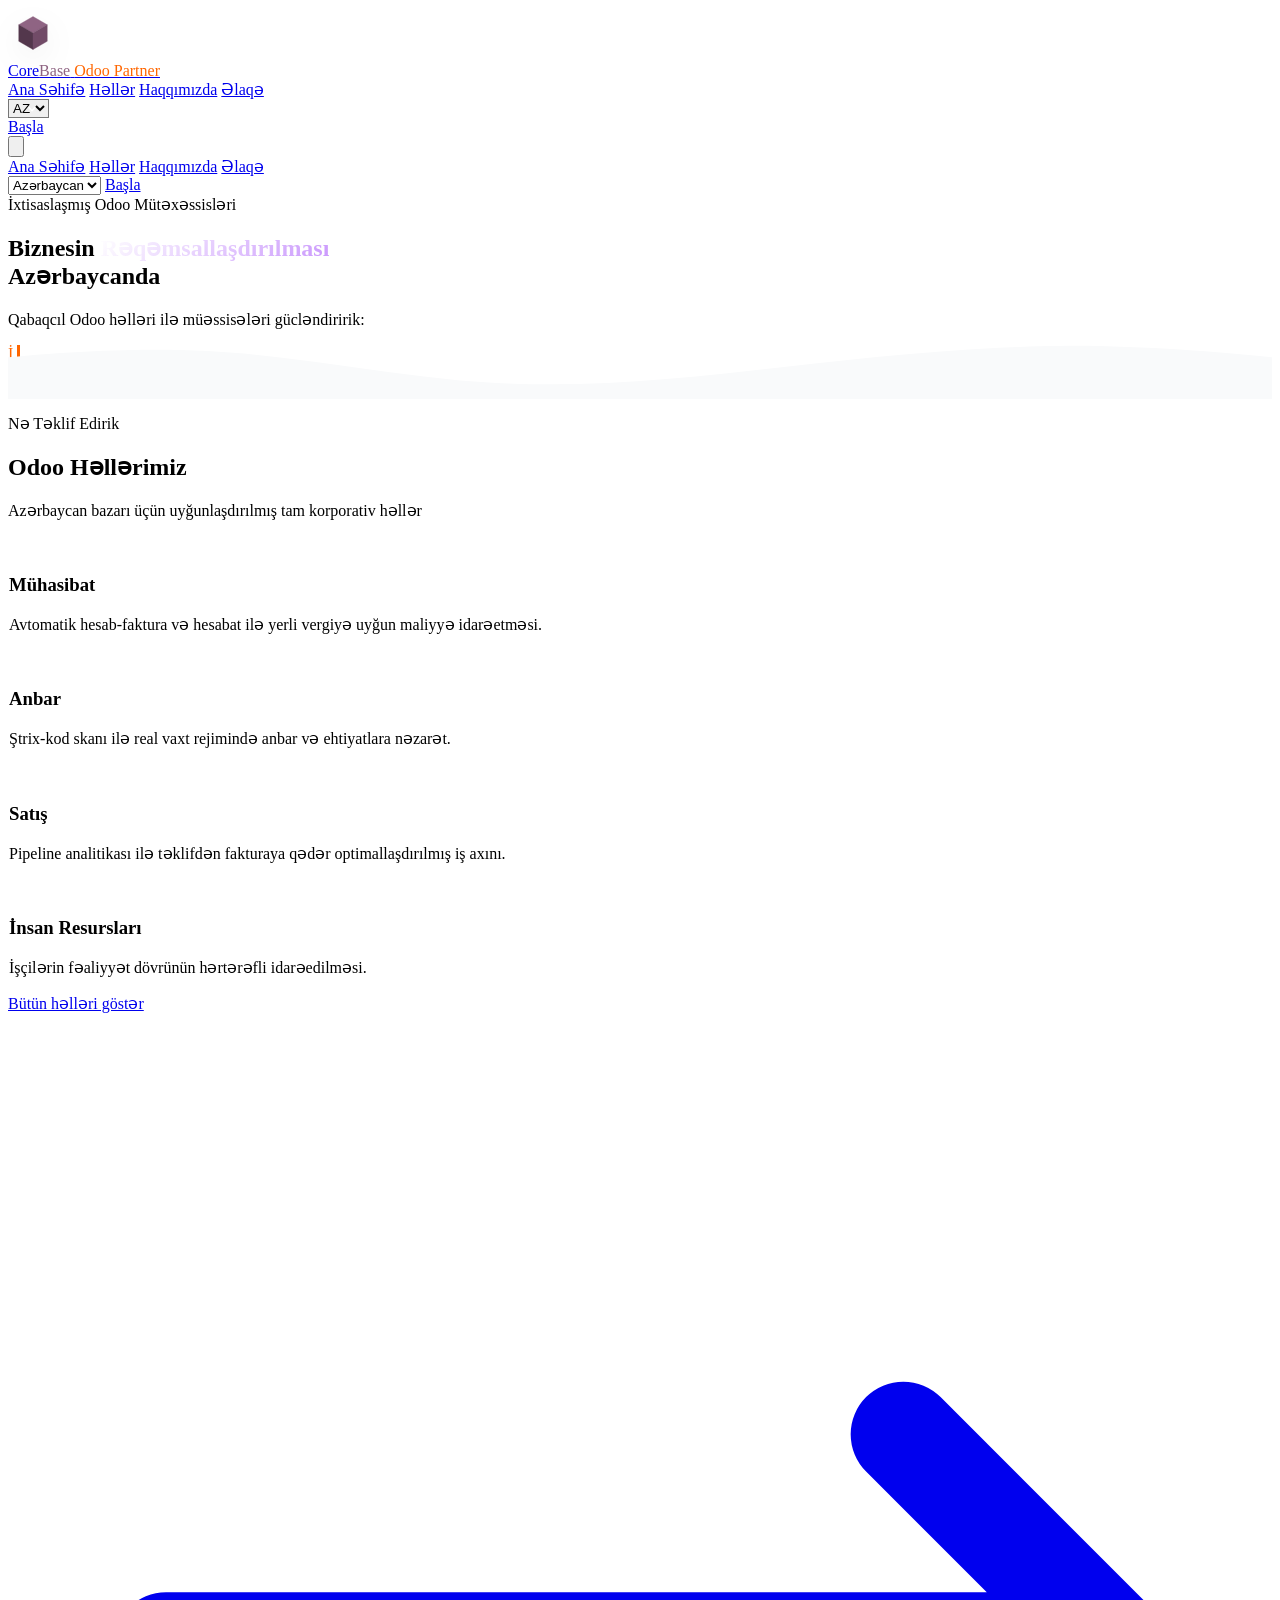
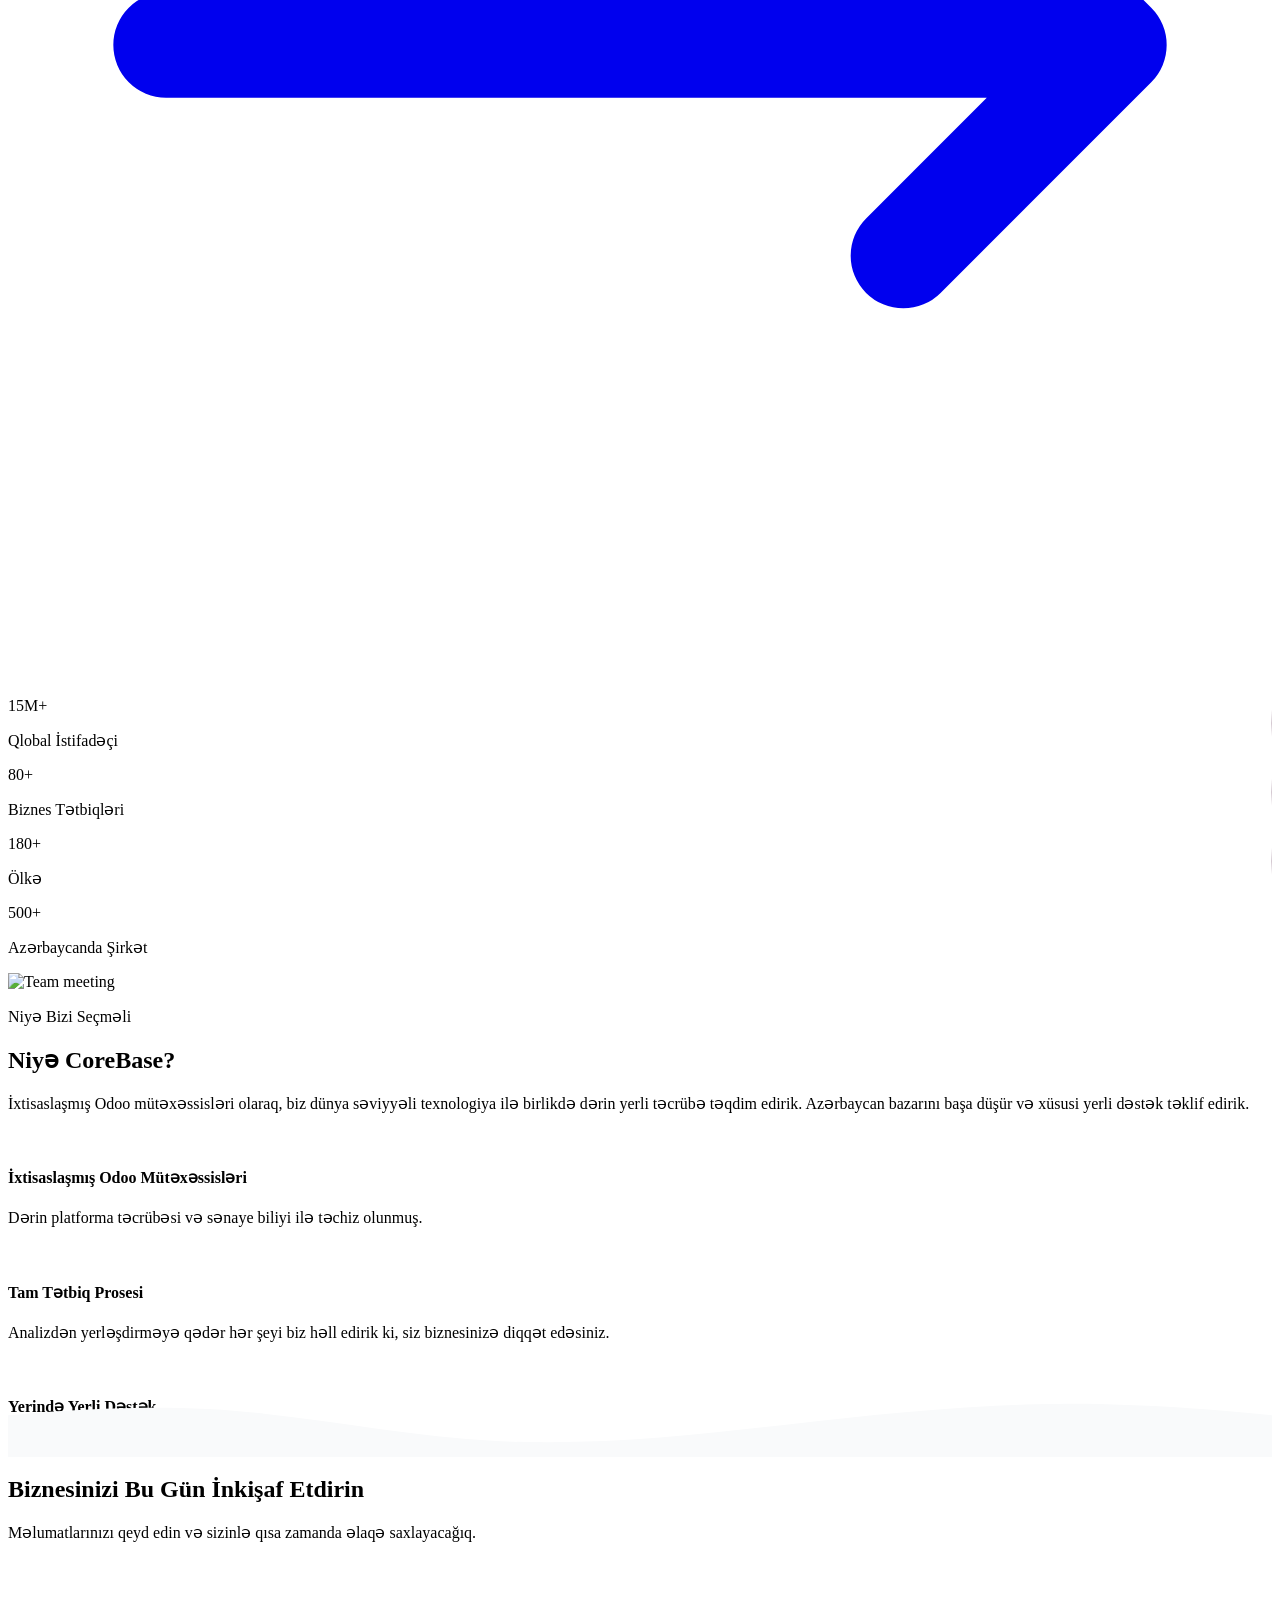
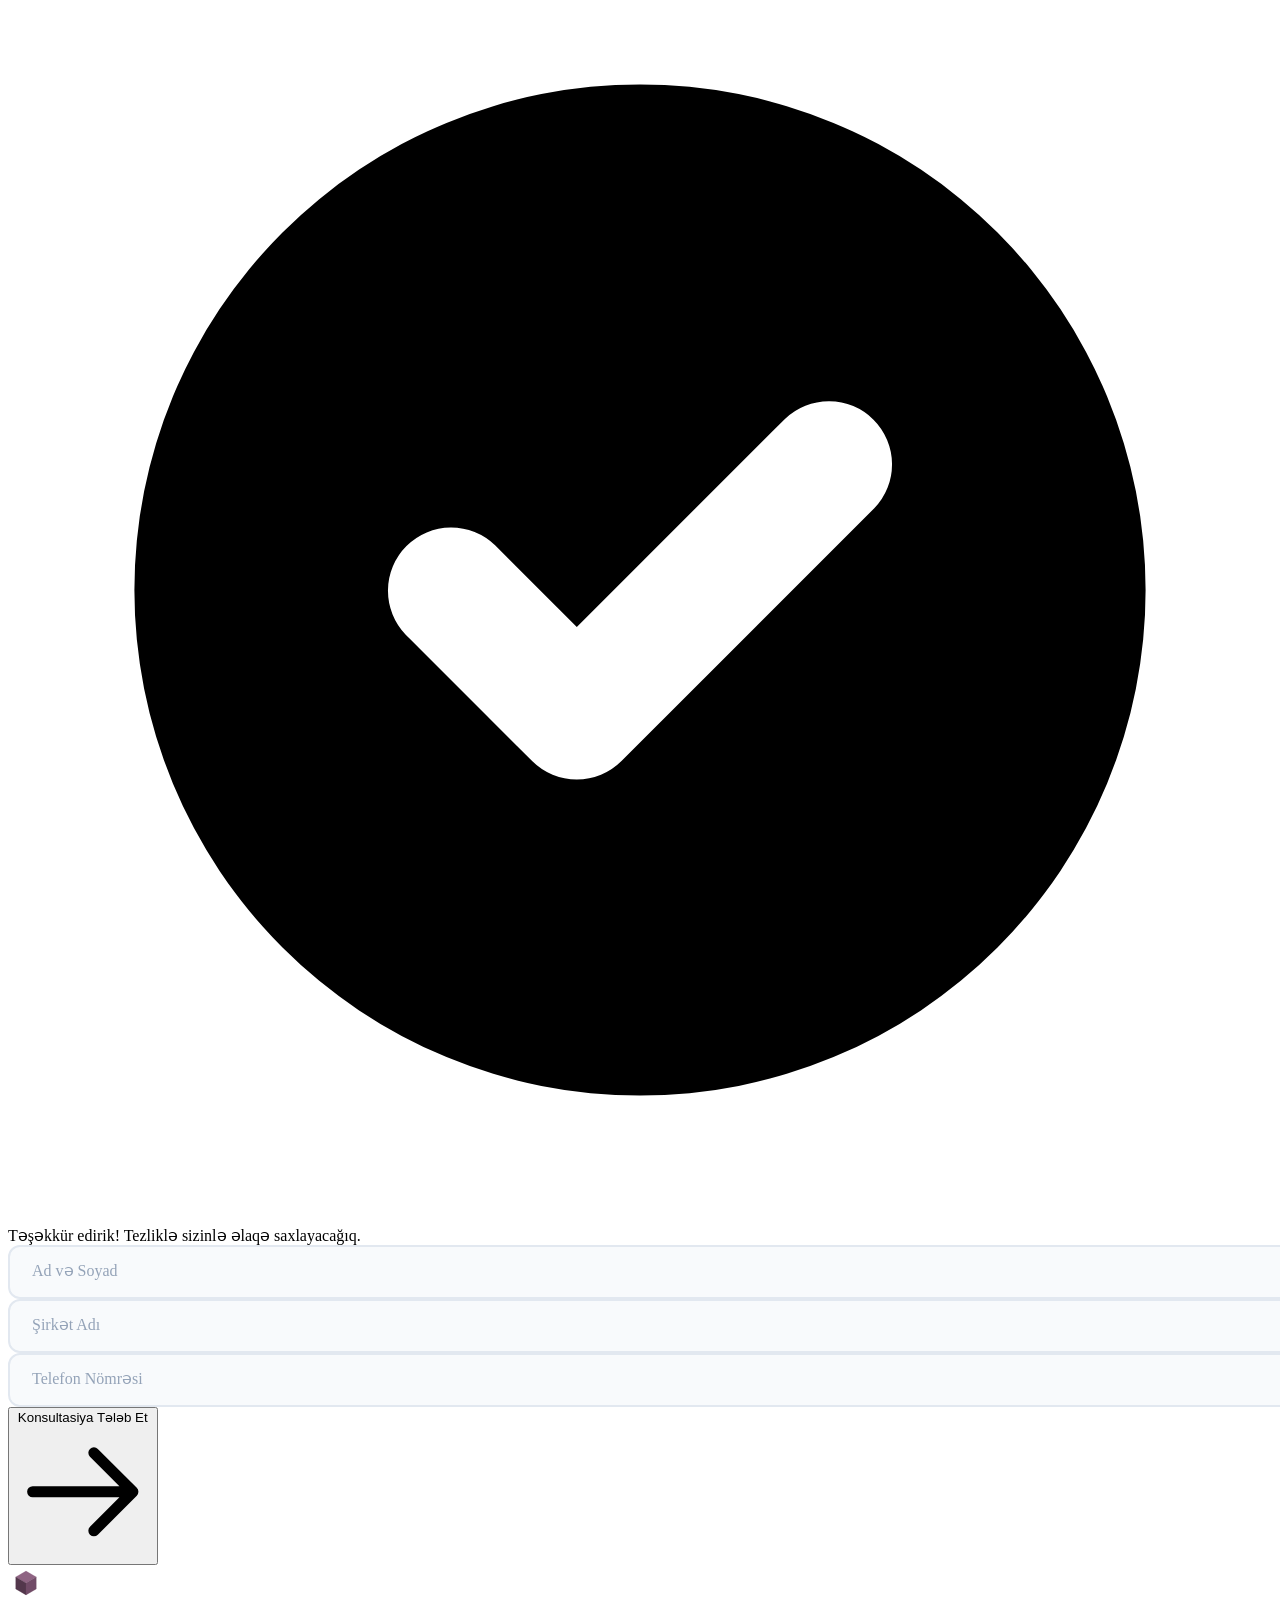
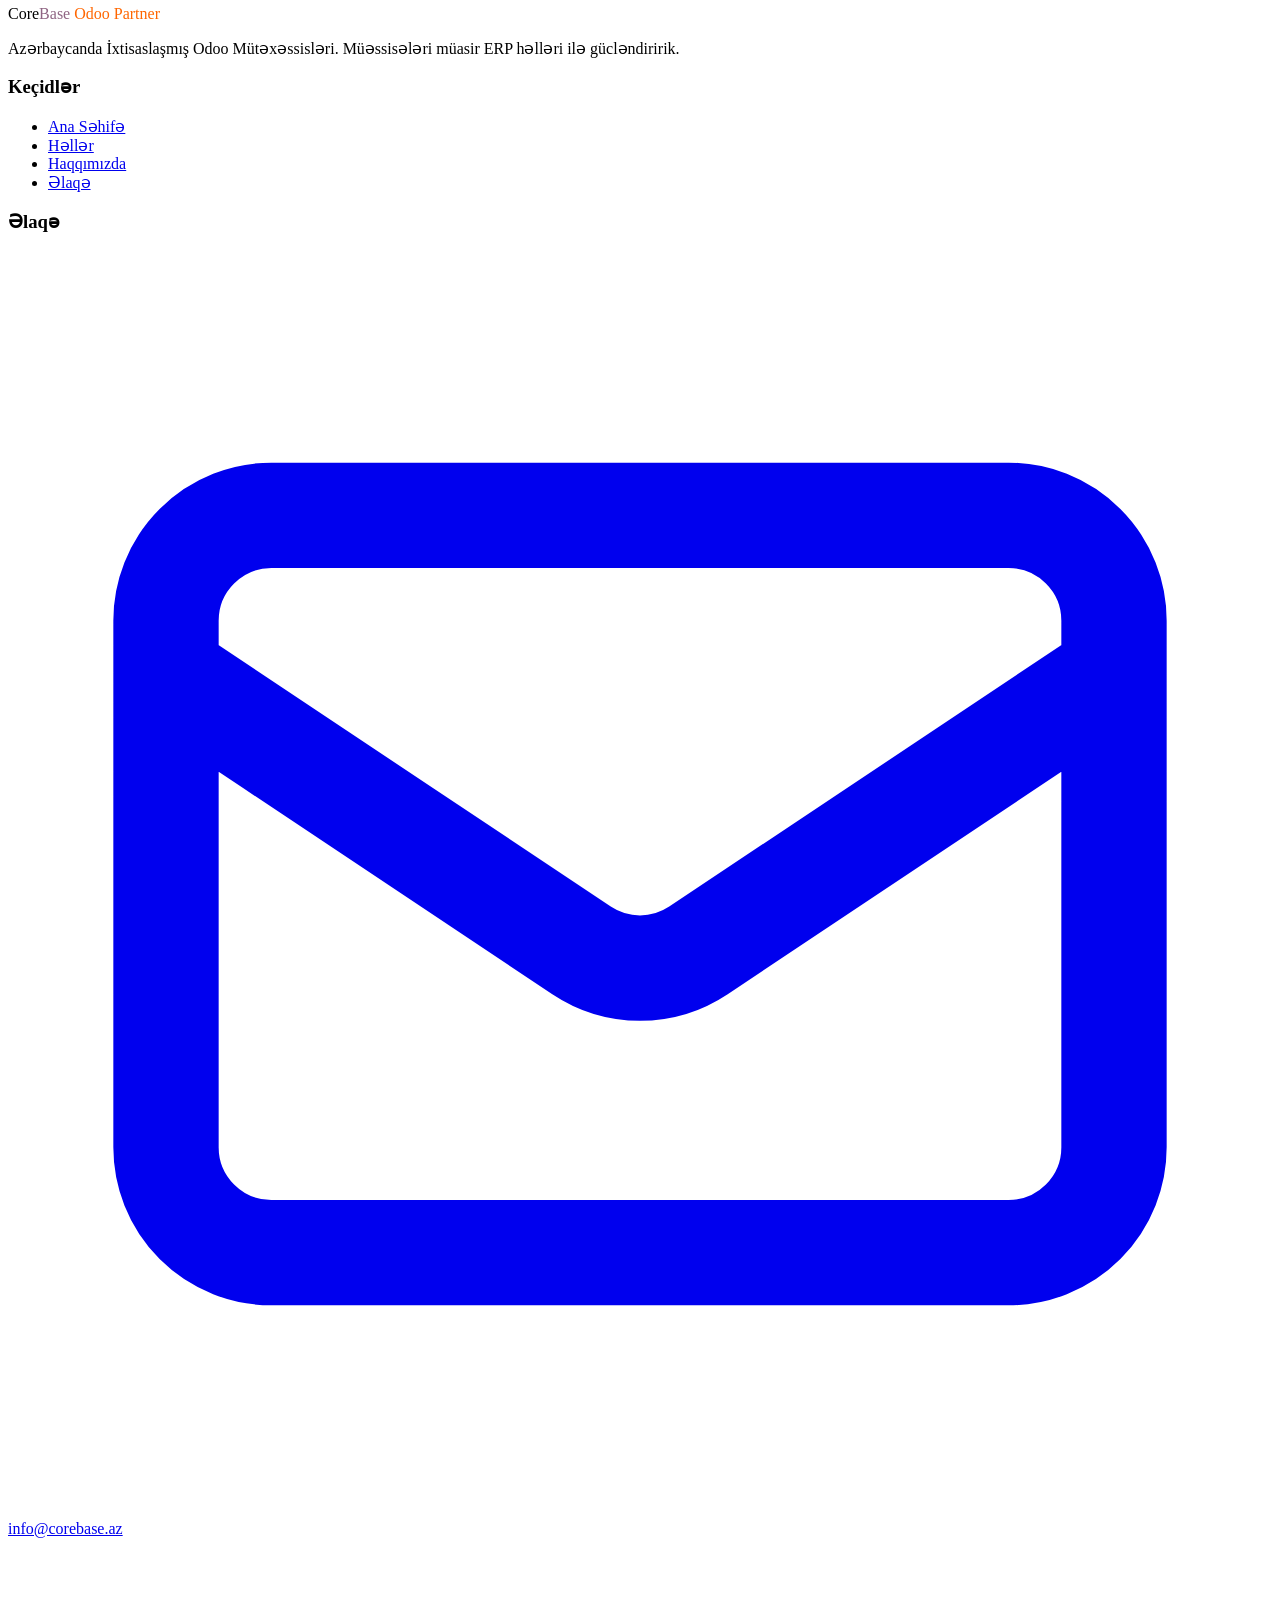
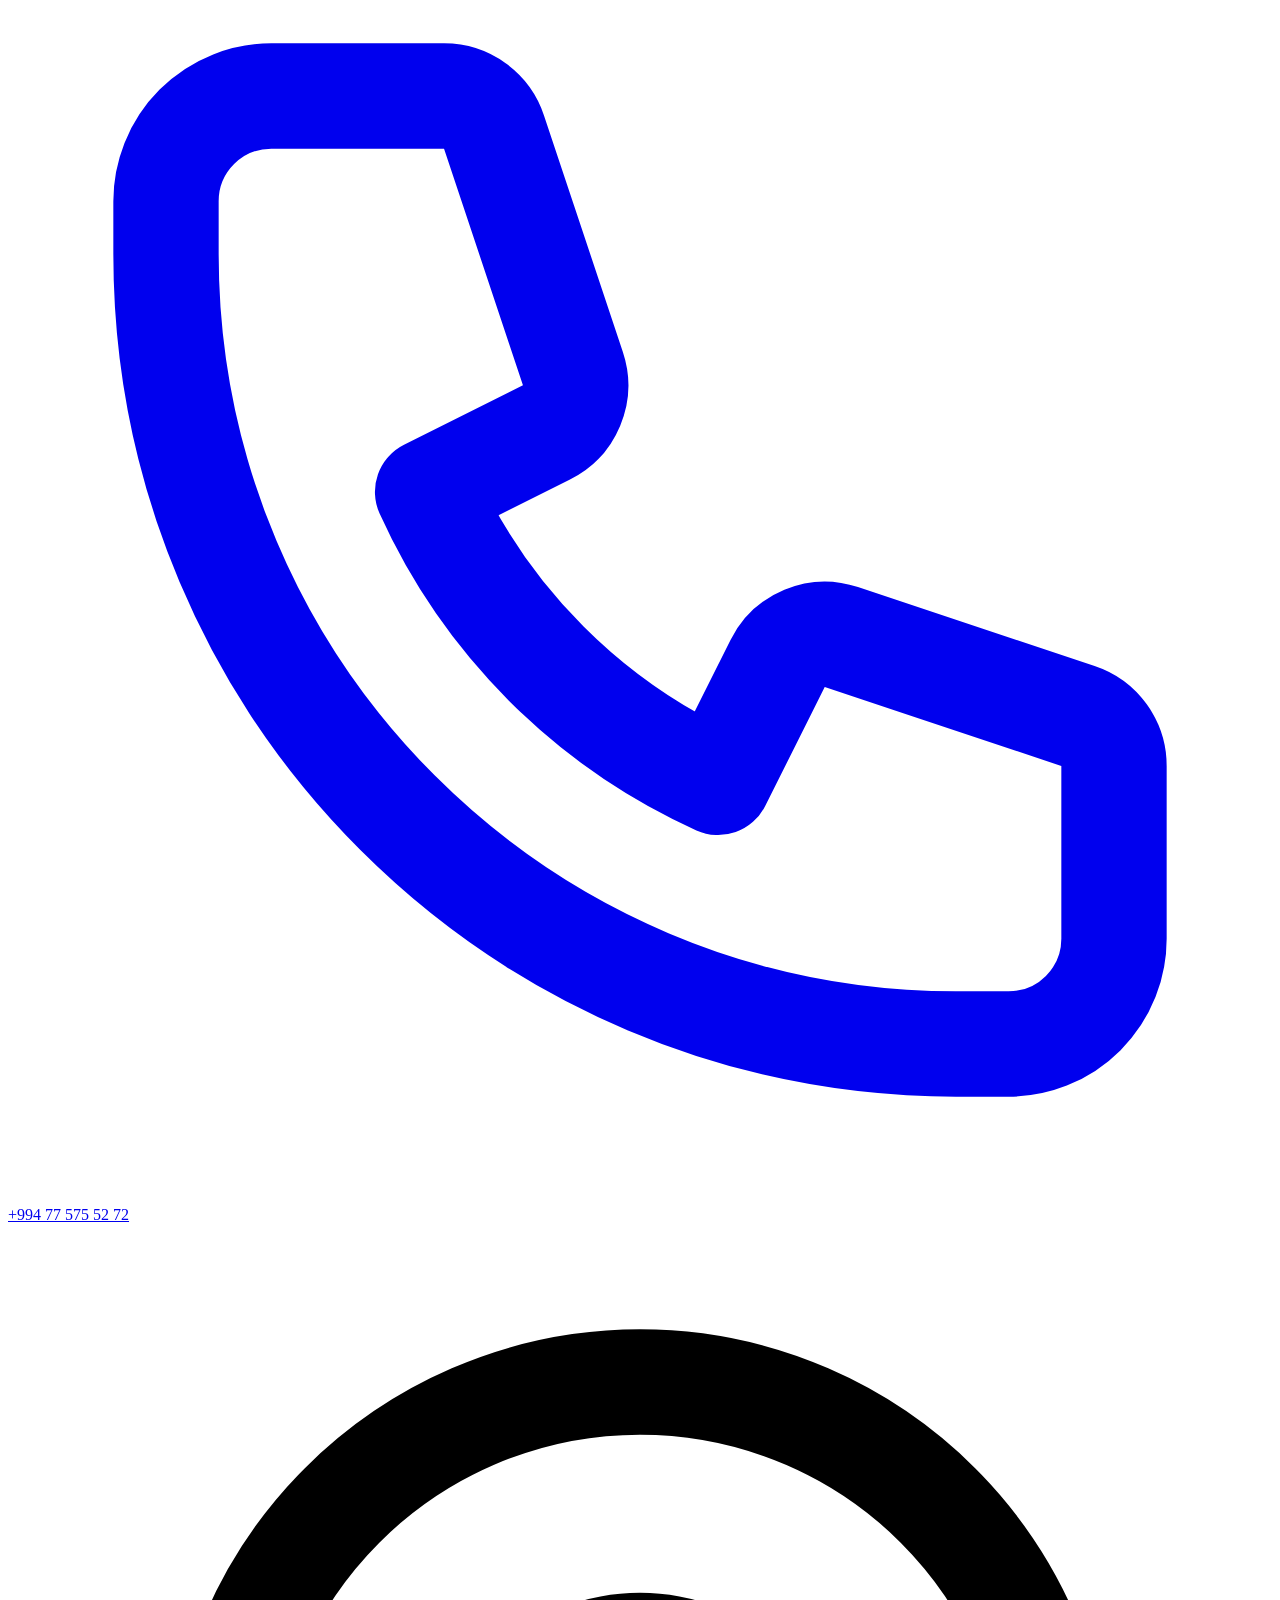
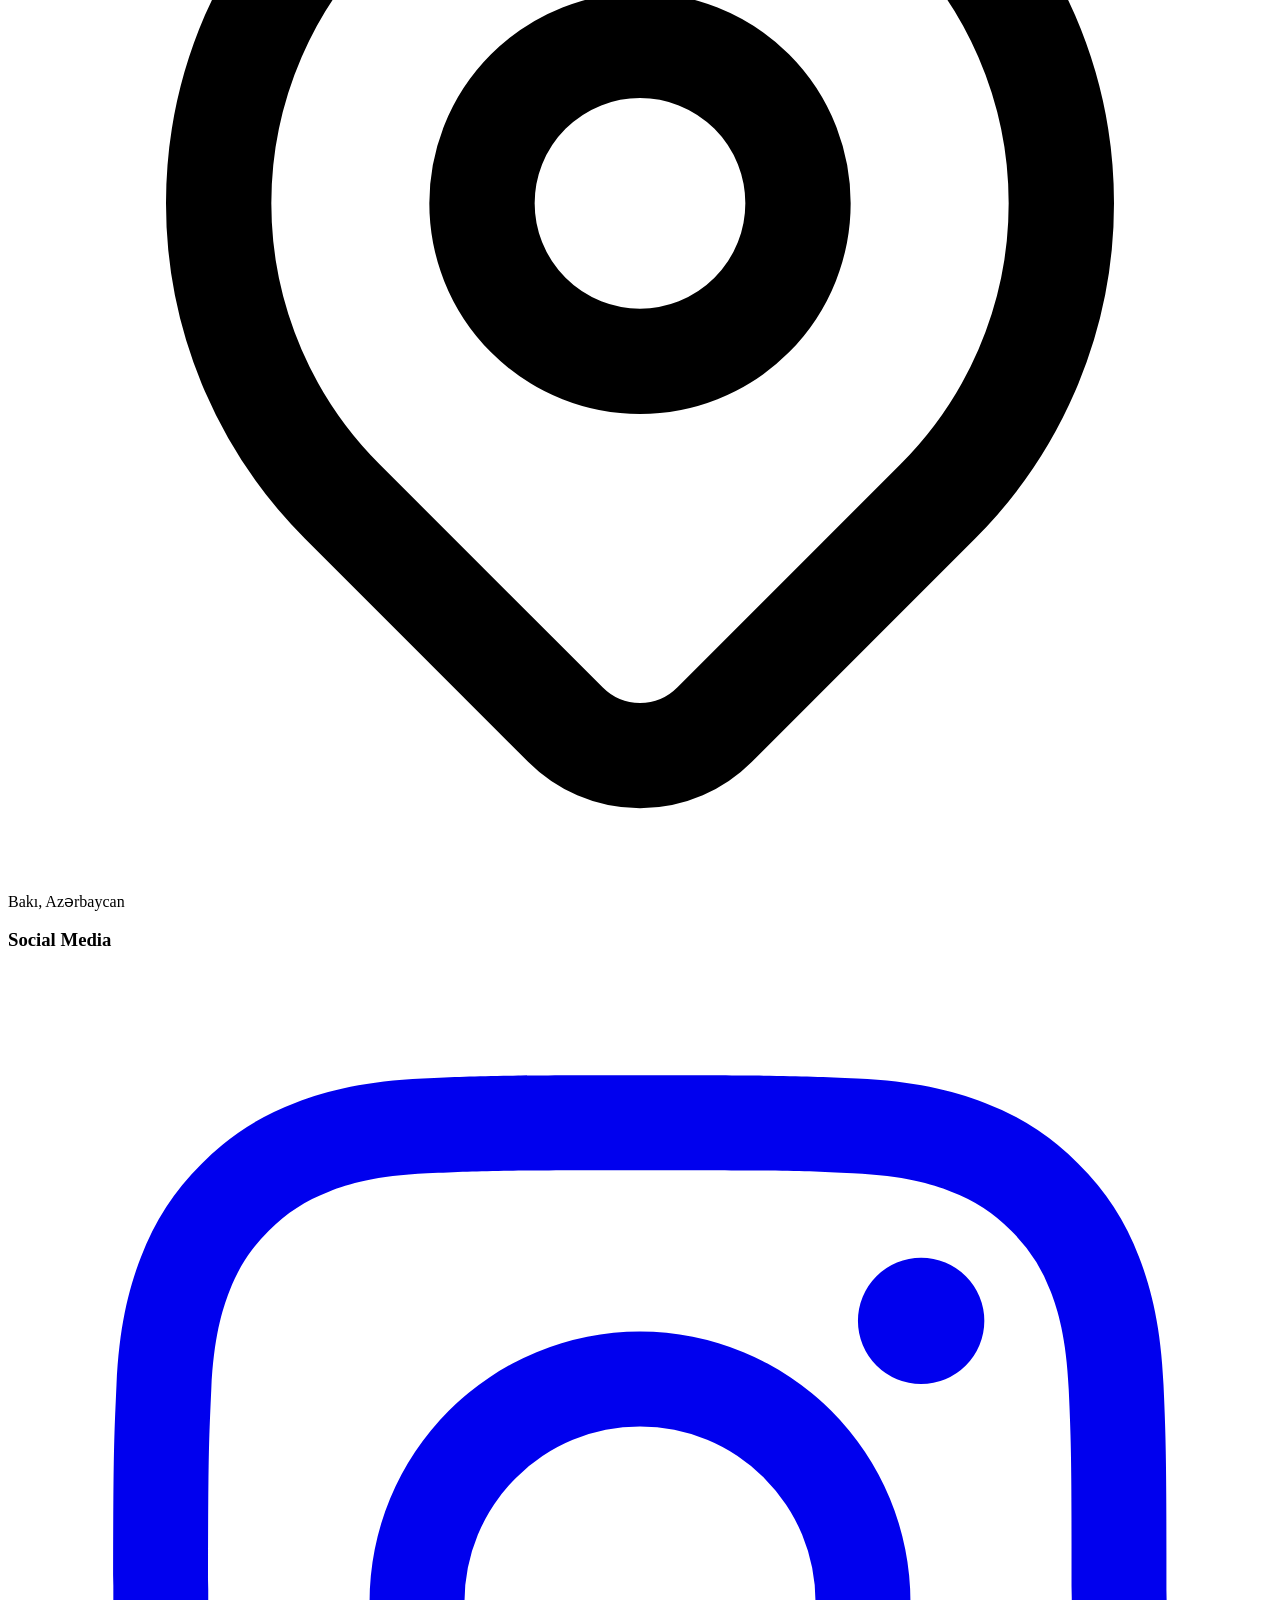
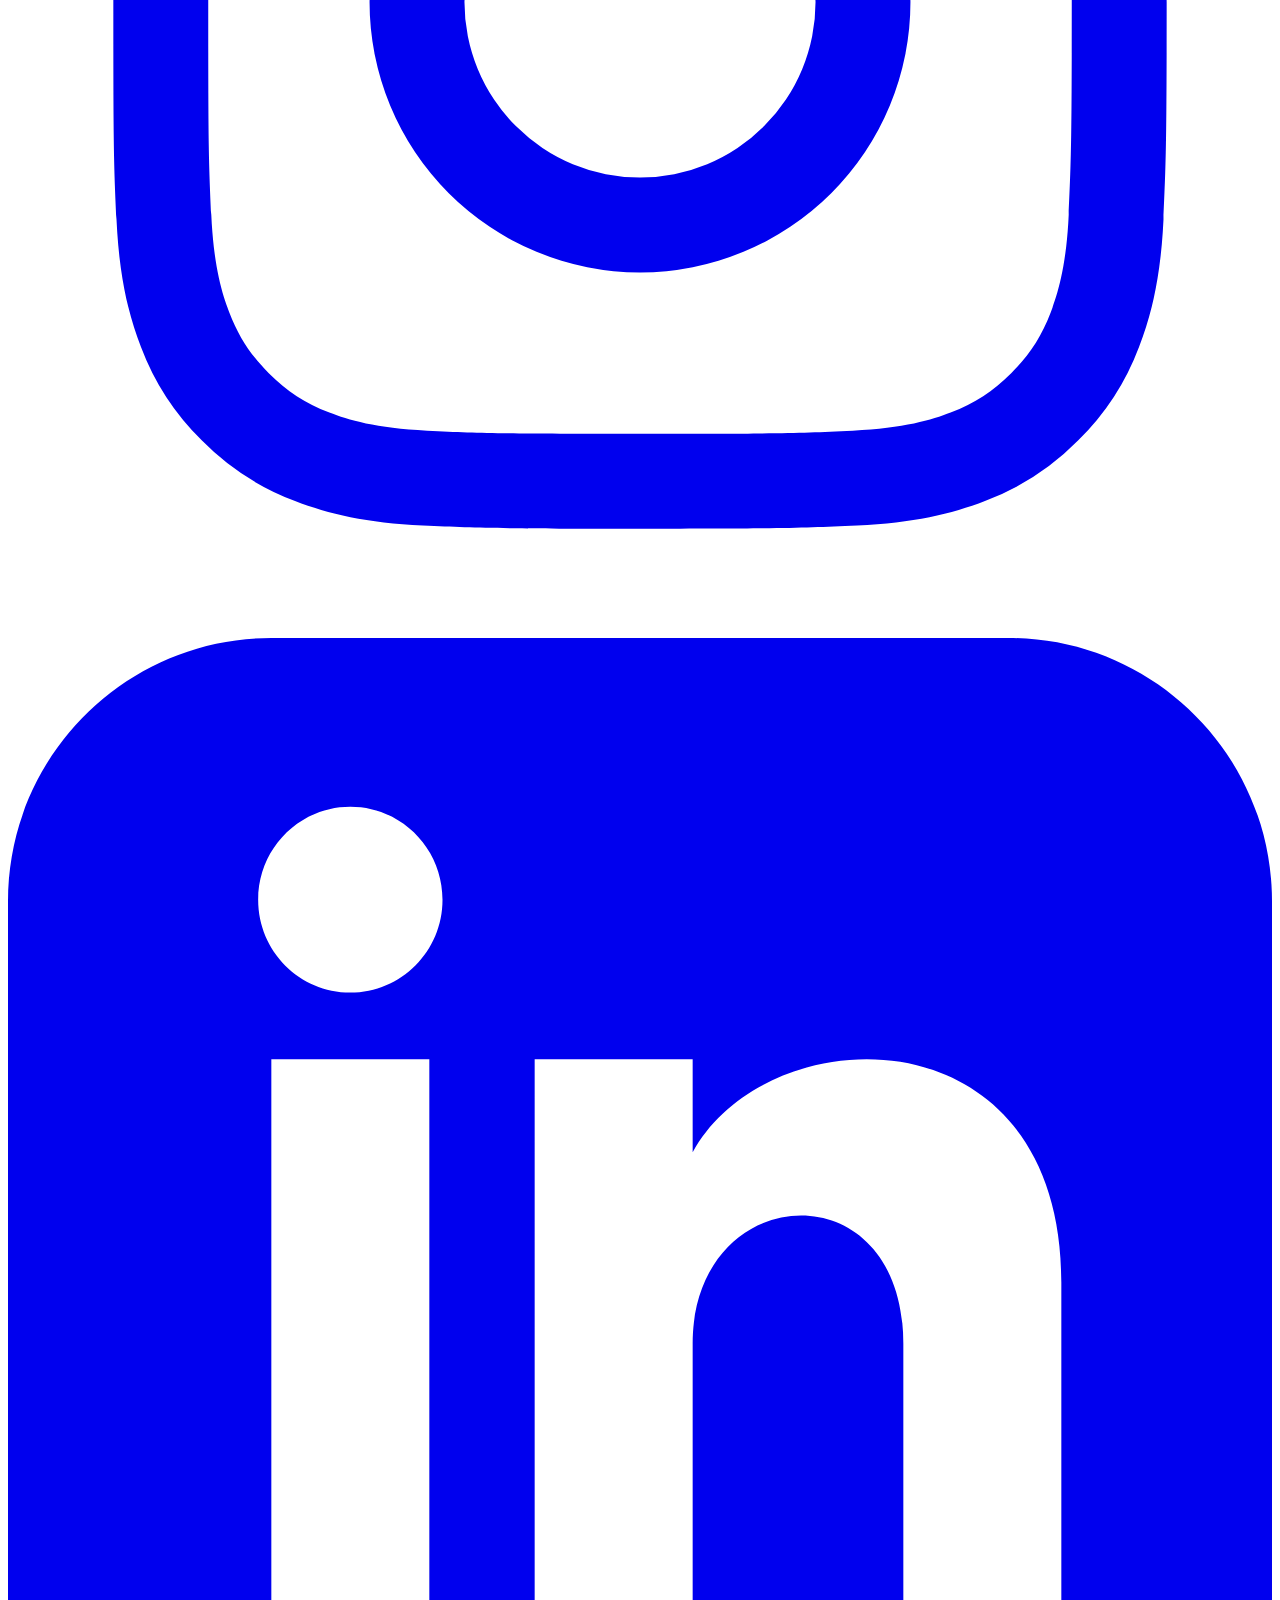
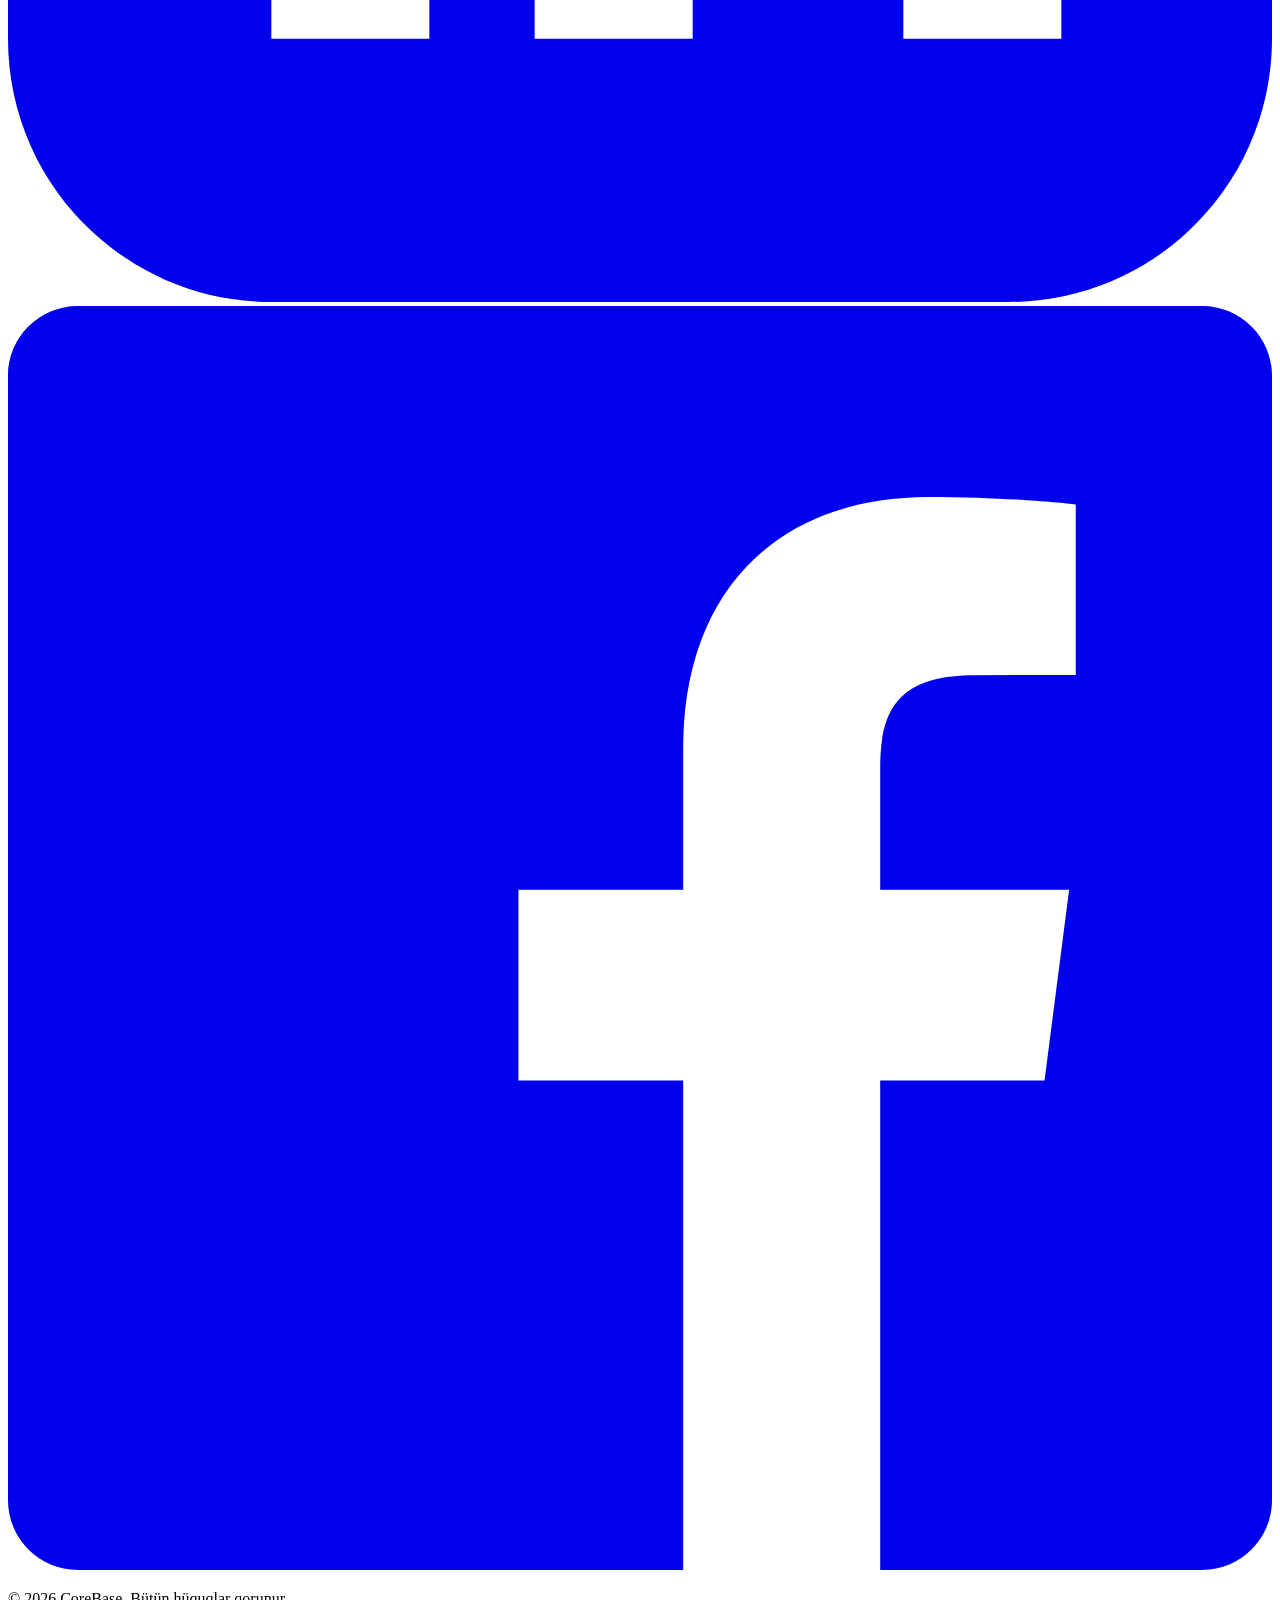
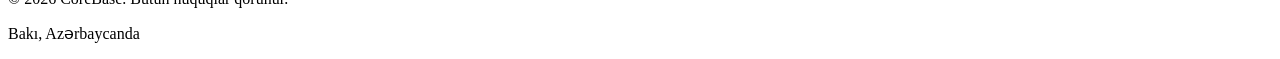
==== commit 0f5ba7f4: "Fix remaining old contact info (email/phone hrefs) in index.html and about.html" ====
--- a/index.html
+++ b/index.html
@@ -523,7 +523,7 @@
                     <h3 class="text-white font-semibold mb-4 text-sm uppercase tracking-wider" data-i18n="nav_contact">
                         Contact</h3>
                     <div class="space-y-3">
-                        <a href="mailto:m.saiq06@gmail.com"
+                        <a href="mailto:info@corebase.az"
                             class="flex items-center text-gray-500 hover:text-white transition-colors text-sm">
                             <svg class="w-4 h-4 mr-3 text-odoo-light flex-shrink-0" fill="none" stroke="currentColor"
                                 viewBox="0 0 24 24">
@@ -531,9 +531,9 @@
                                     d="M3 8l7.89 5.26a2 2 0 002.22 0L21 8M5 19h14a2 2 0 002-2V7a2 2 0 00-2-2H5a2 2 0 00-2 2v10a2 2 0 002 2z">
                                 </path>
                             </svg>
-                            m.saiq06@gmail.com
+                            info@corebase.az
                         </a>
-                        <a href="tel:+994706430304"
+                        <a href="tel:+994775755272"
                             class="flex items-center text-gray-500 hover:text-white transition-colors text-sm">
                             <svg class="w-4 h-4 mr-3 text-odoo-light flex-shrink-0" fill="none" stroke="currentColor"
                                 viewBox="0 0 24 24">
@@ -541,7 +541,7 @@
                                     d="M3 5a2 2 0 012-2h3.28a1 1 0 01.948.684l1.498 4.493a1 1 0 01-.502 1.21l-2.257 1.13a11.042 11.042 0 005.516 5.516l1.13-2.257a1 1 0 011.21-.502l4.493 1.498a1 1 0 01.684.949V19a2 2 0 01-2 2h-1C9.716 21 3 14.284 3 6V5z">
                                 </path>
                             </svg>
-                            +994 70 643 03 04
+                            +994 77 575 52 72
                         </a>
                         <div class="flex items-start text-gray-500 text-sm">
                             <svg class="w-4 h-4 mr-3 text-odoo-light flex-shrink-0 mt-0.5" fill="none"
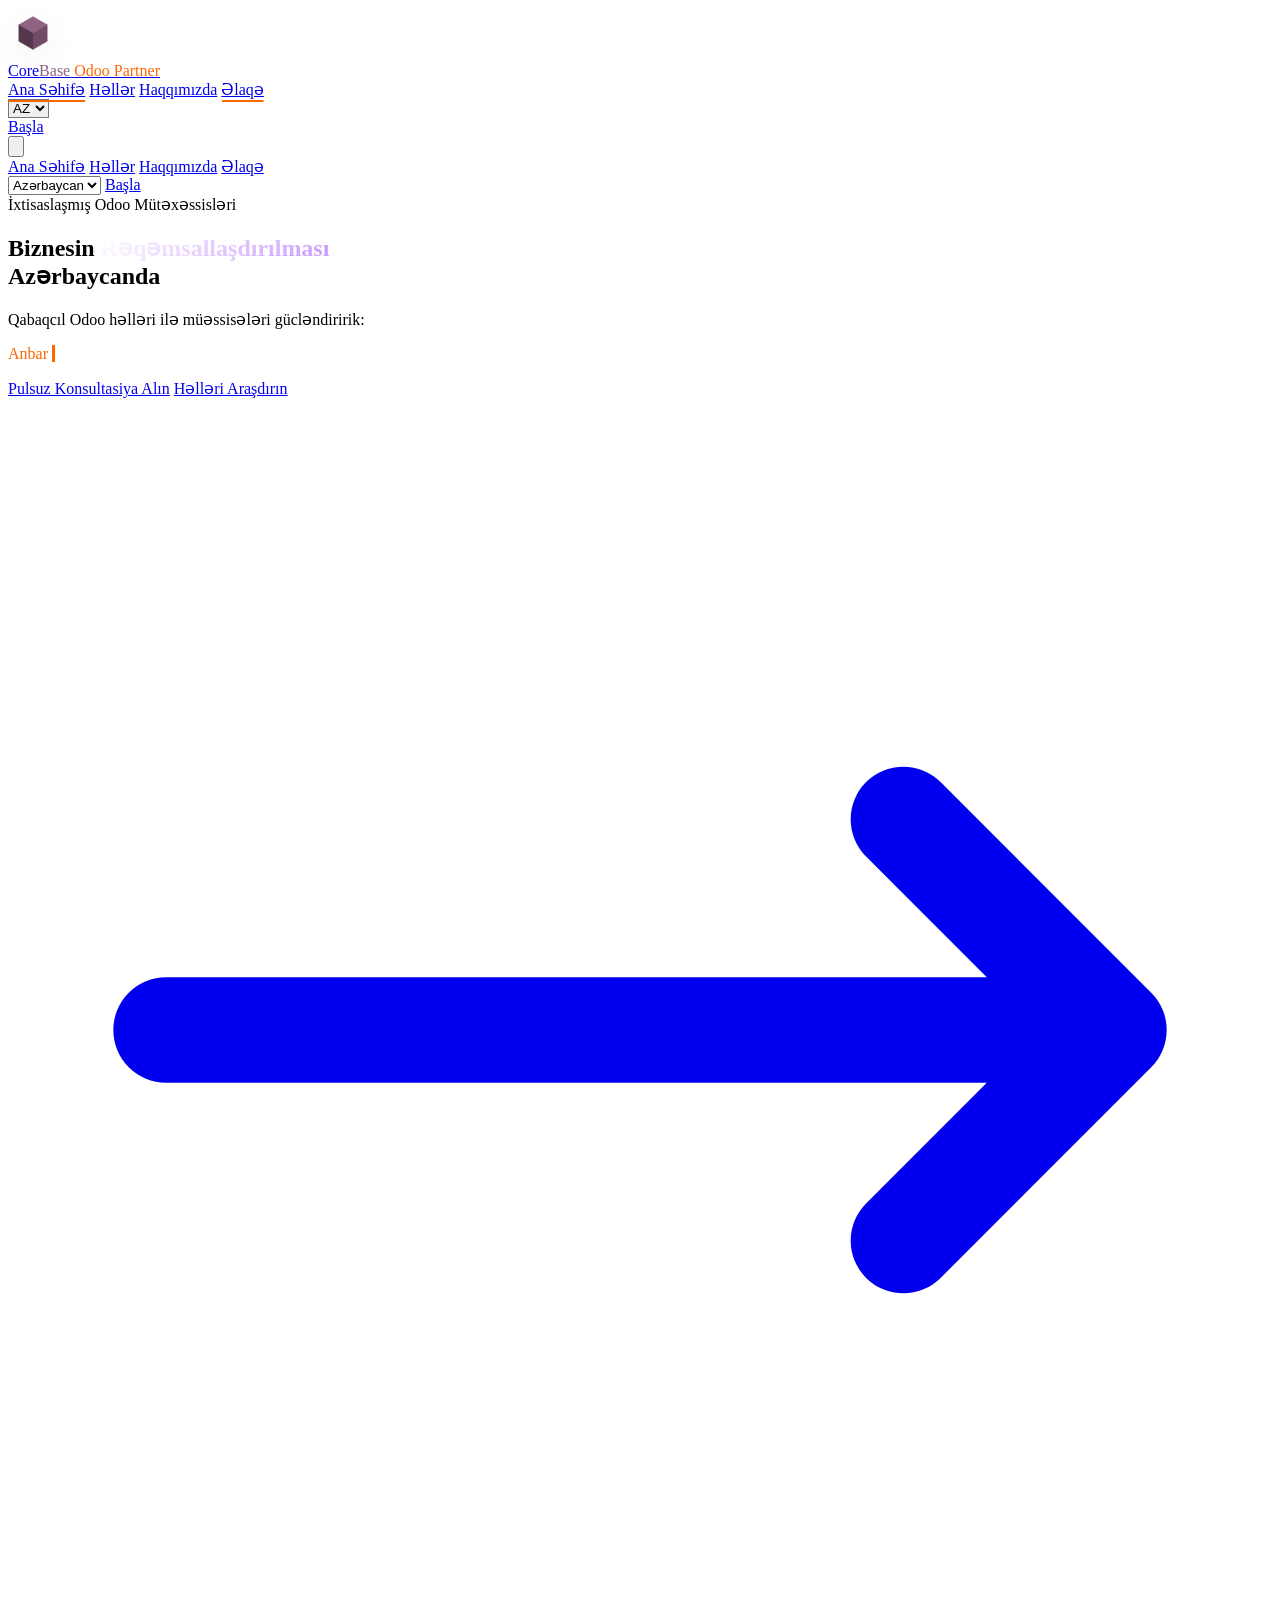
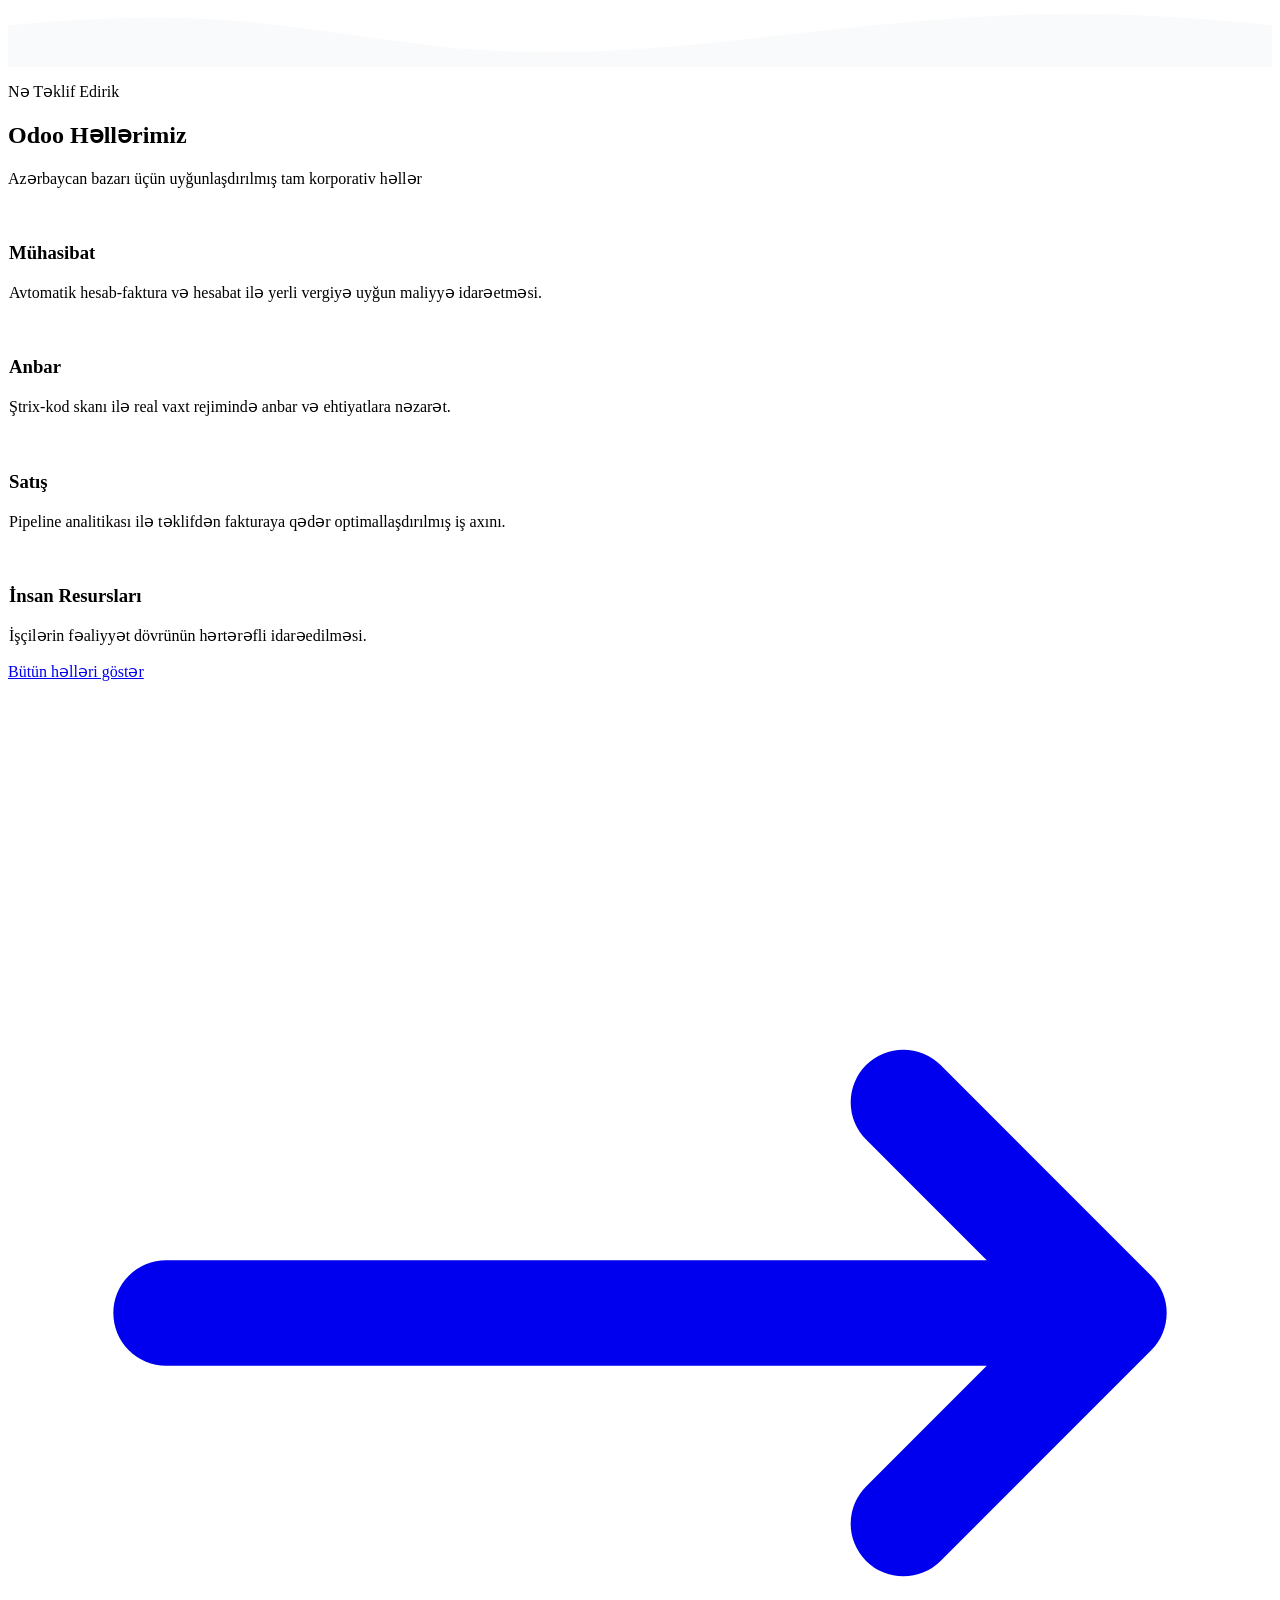
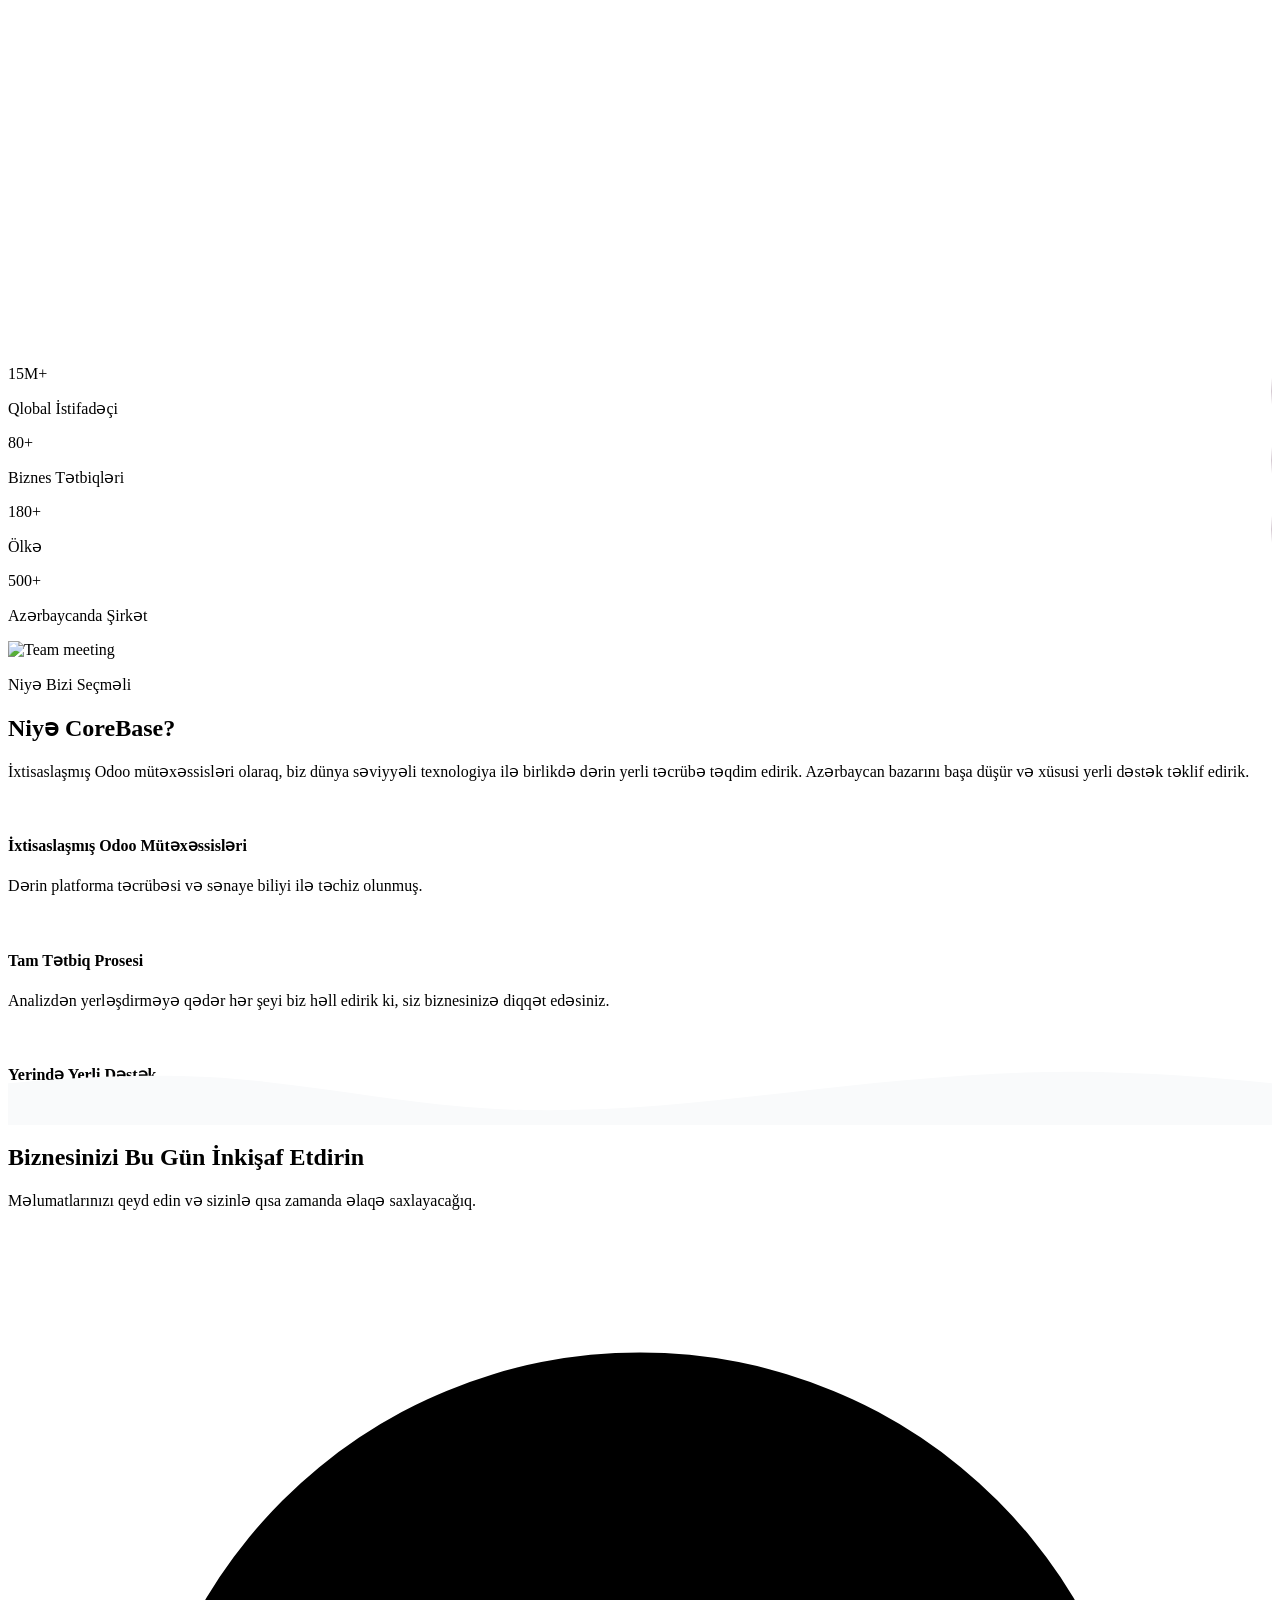
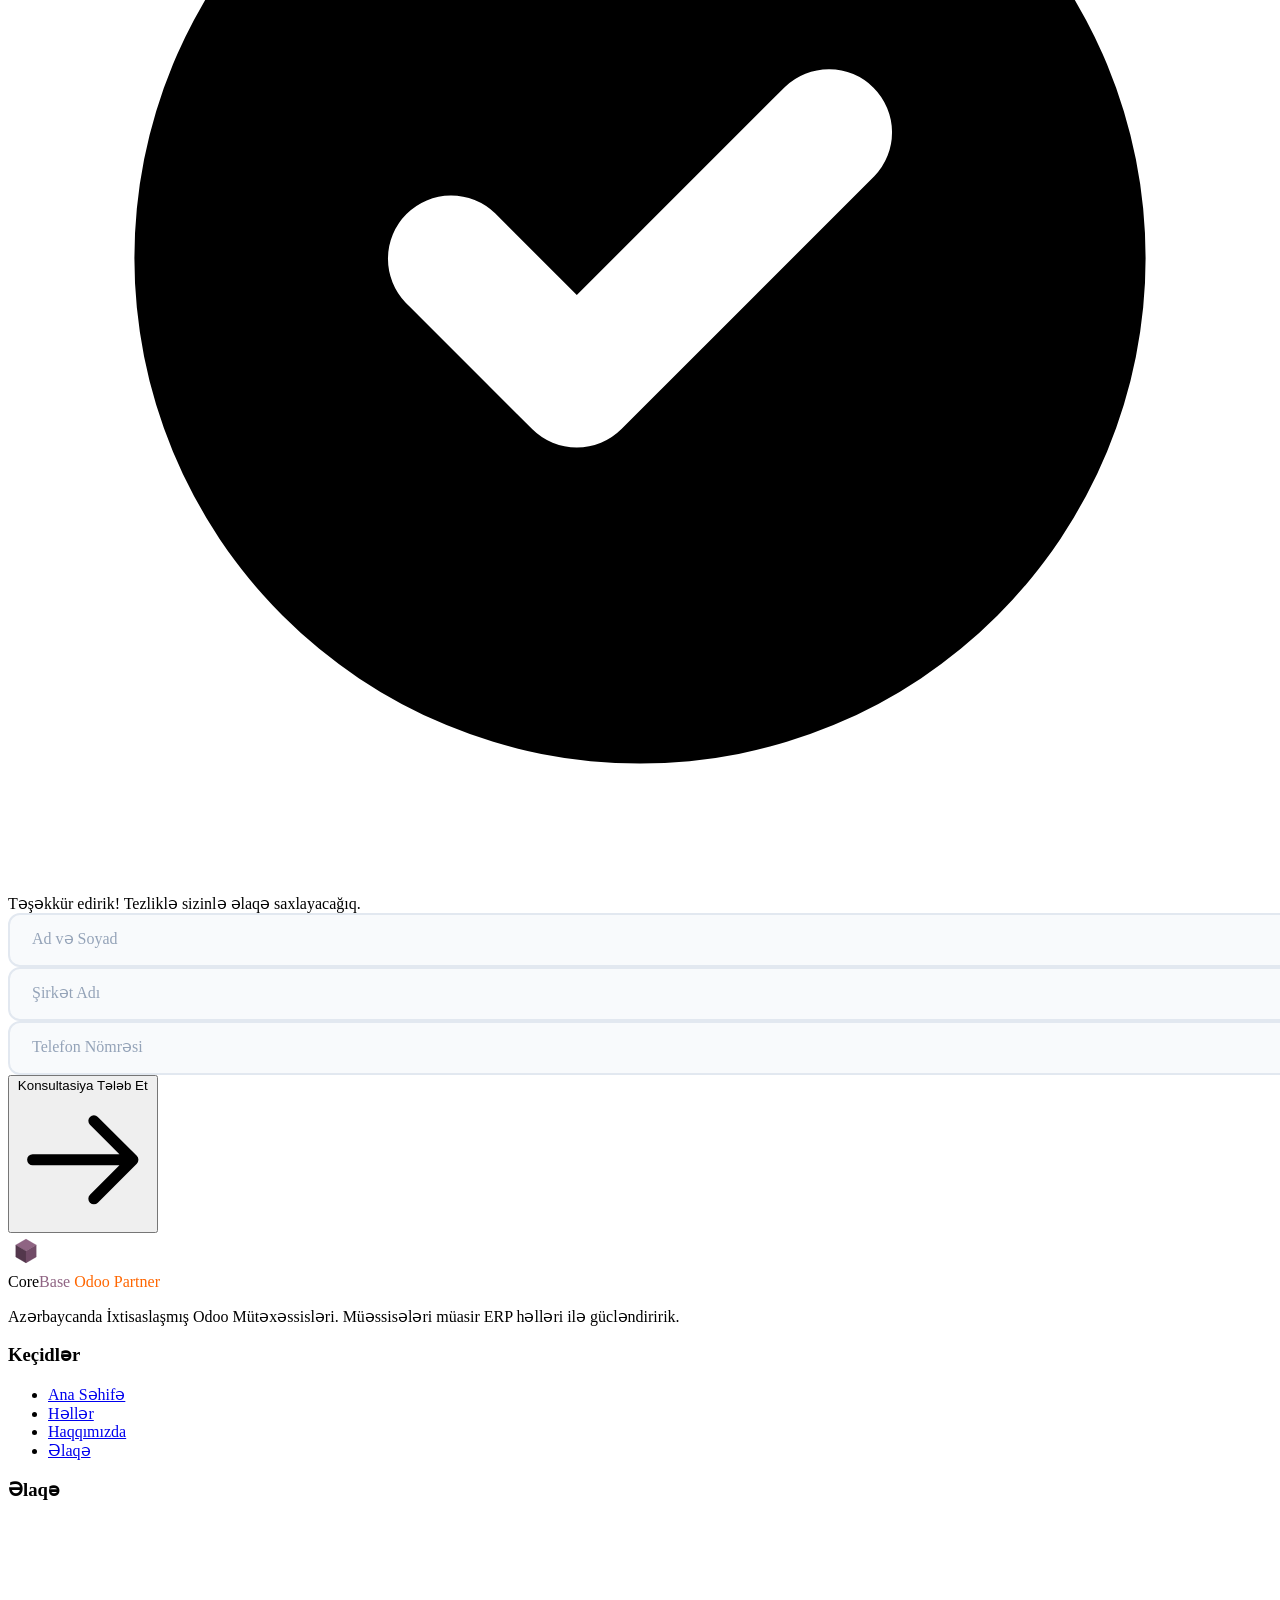
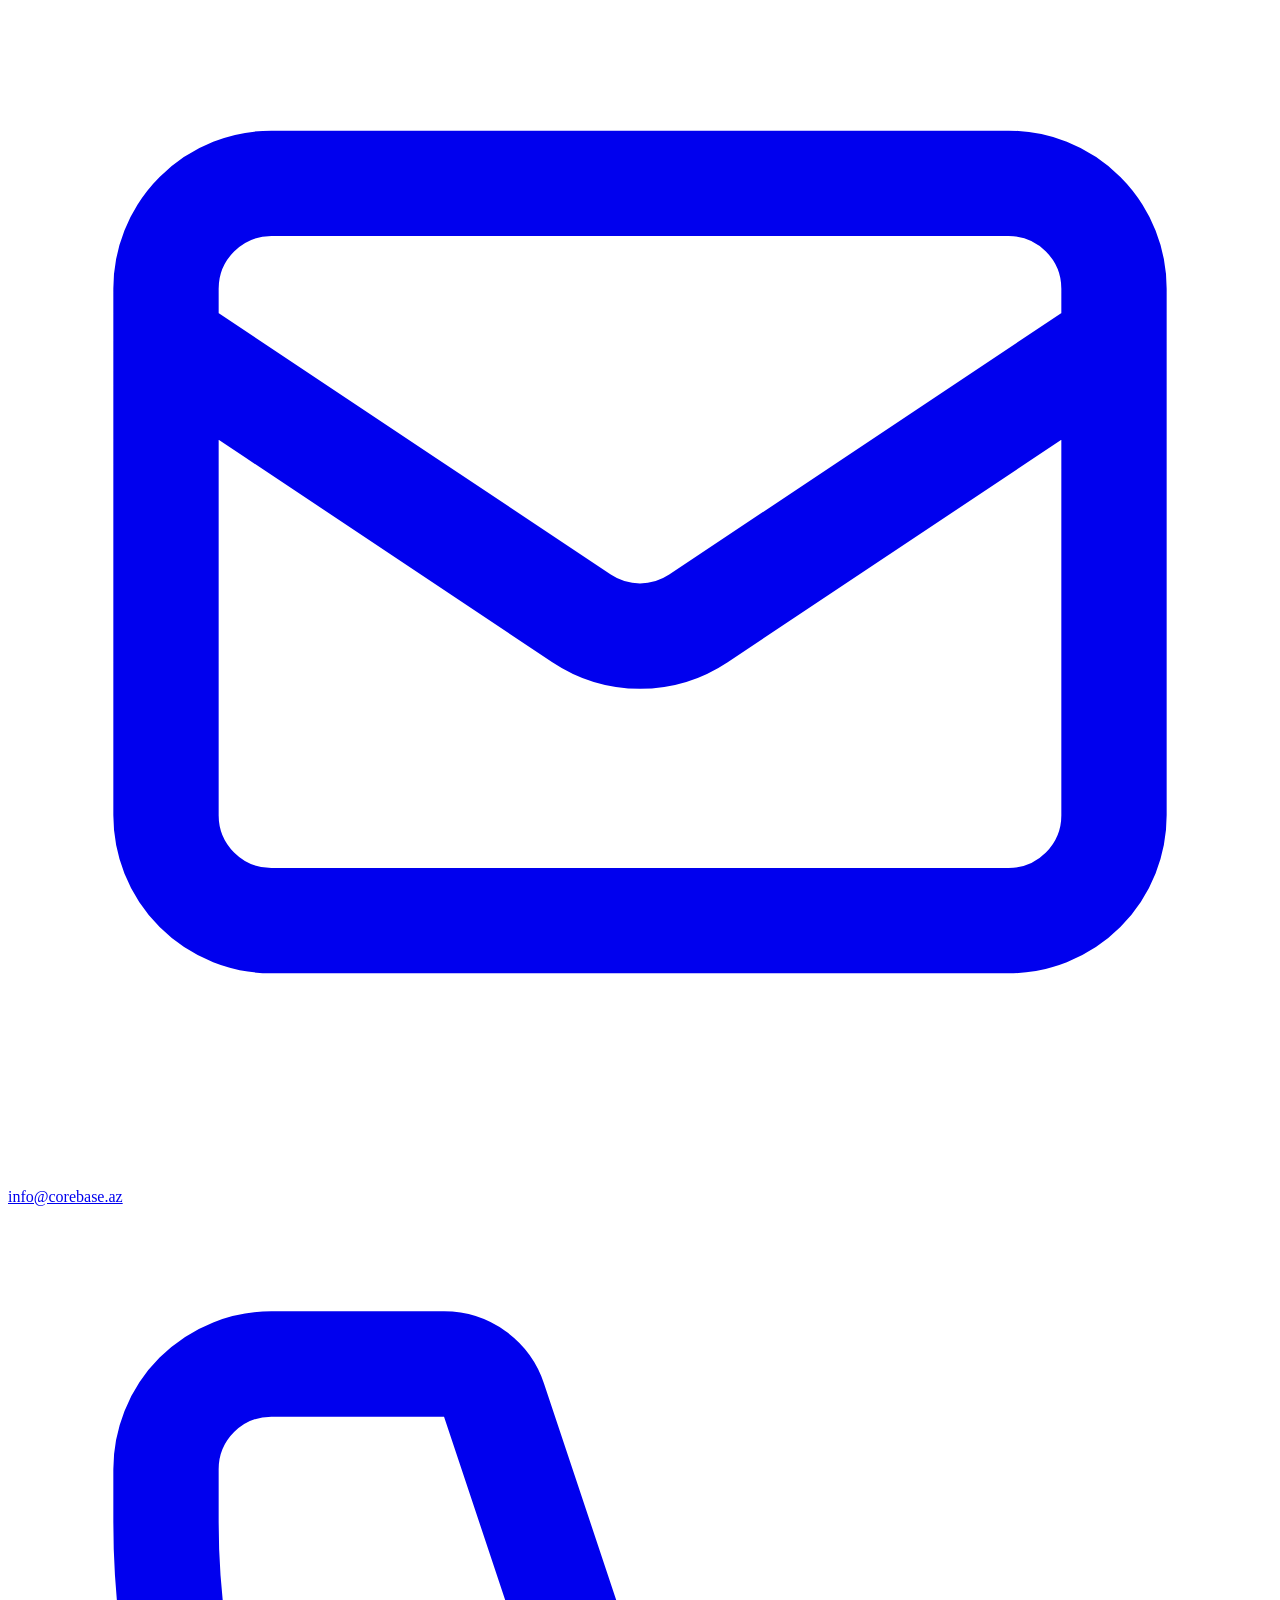
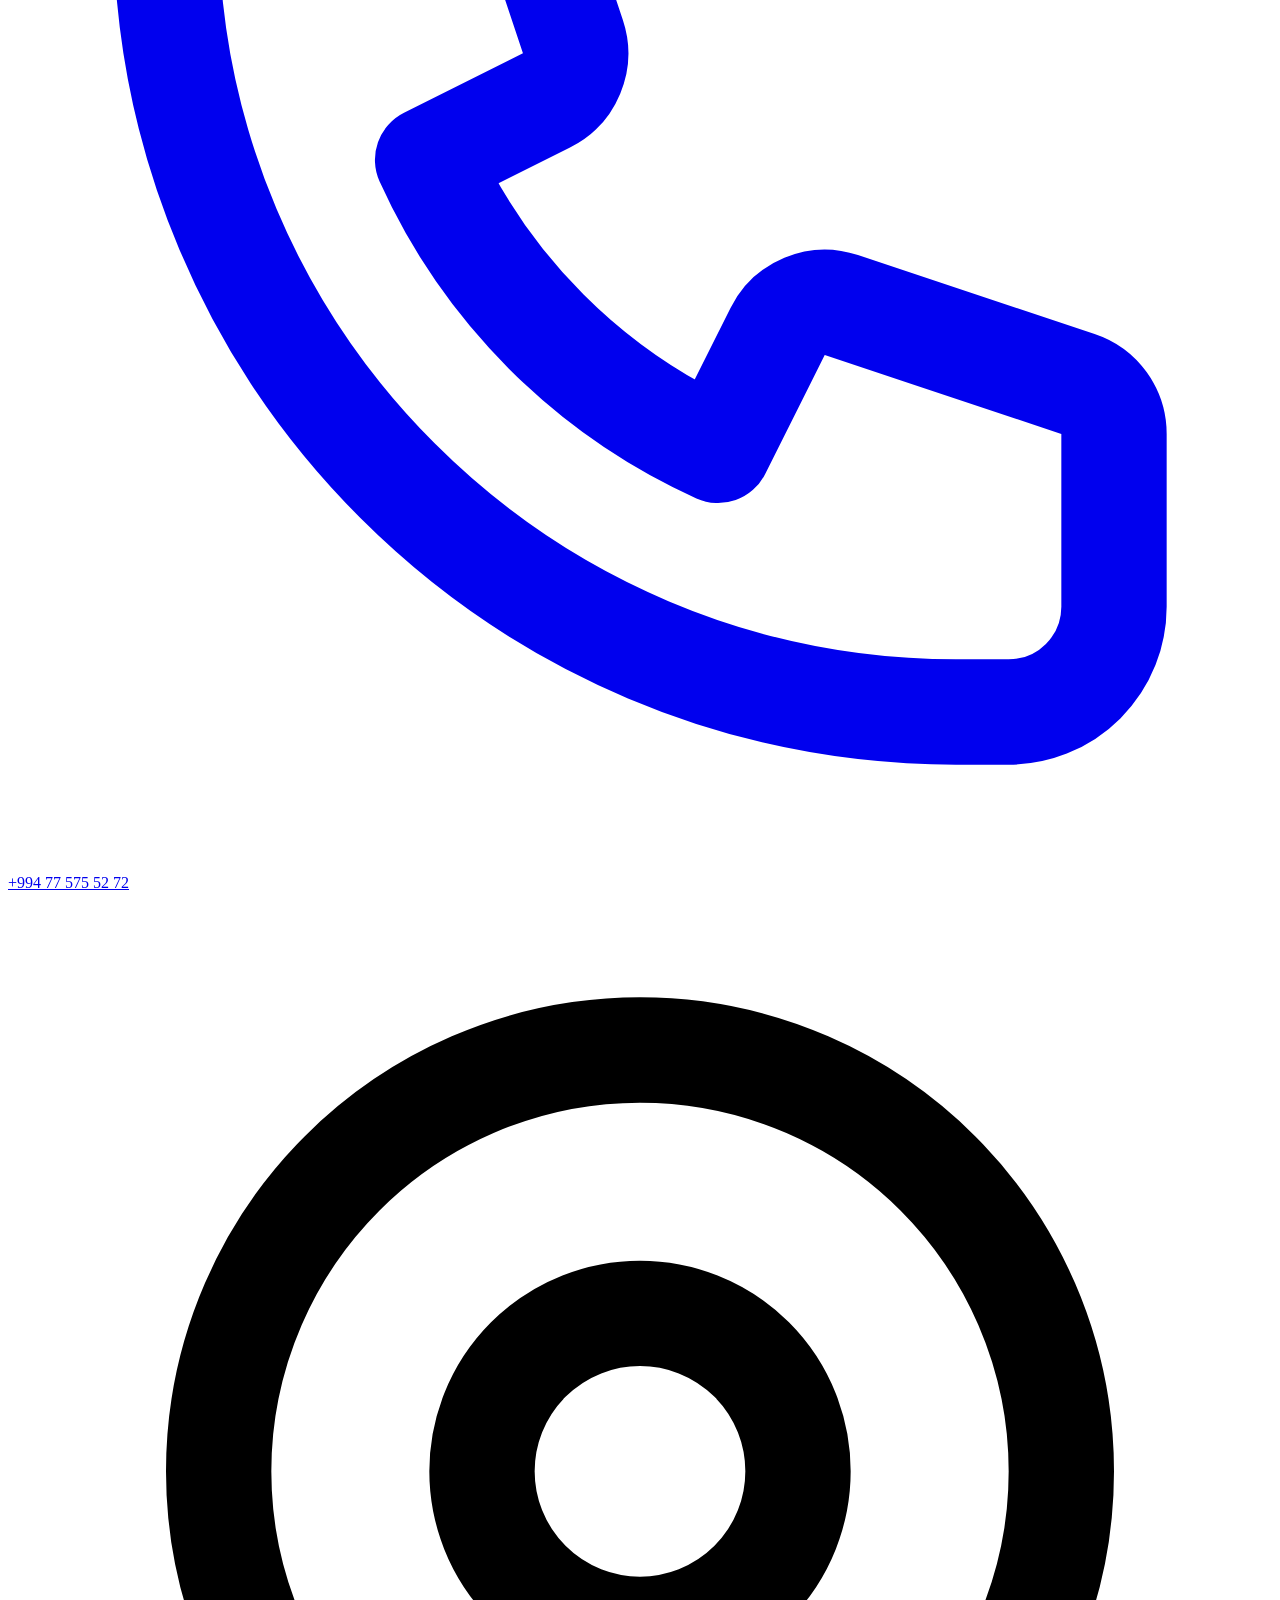
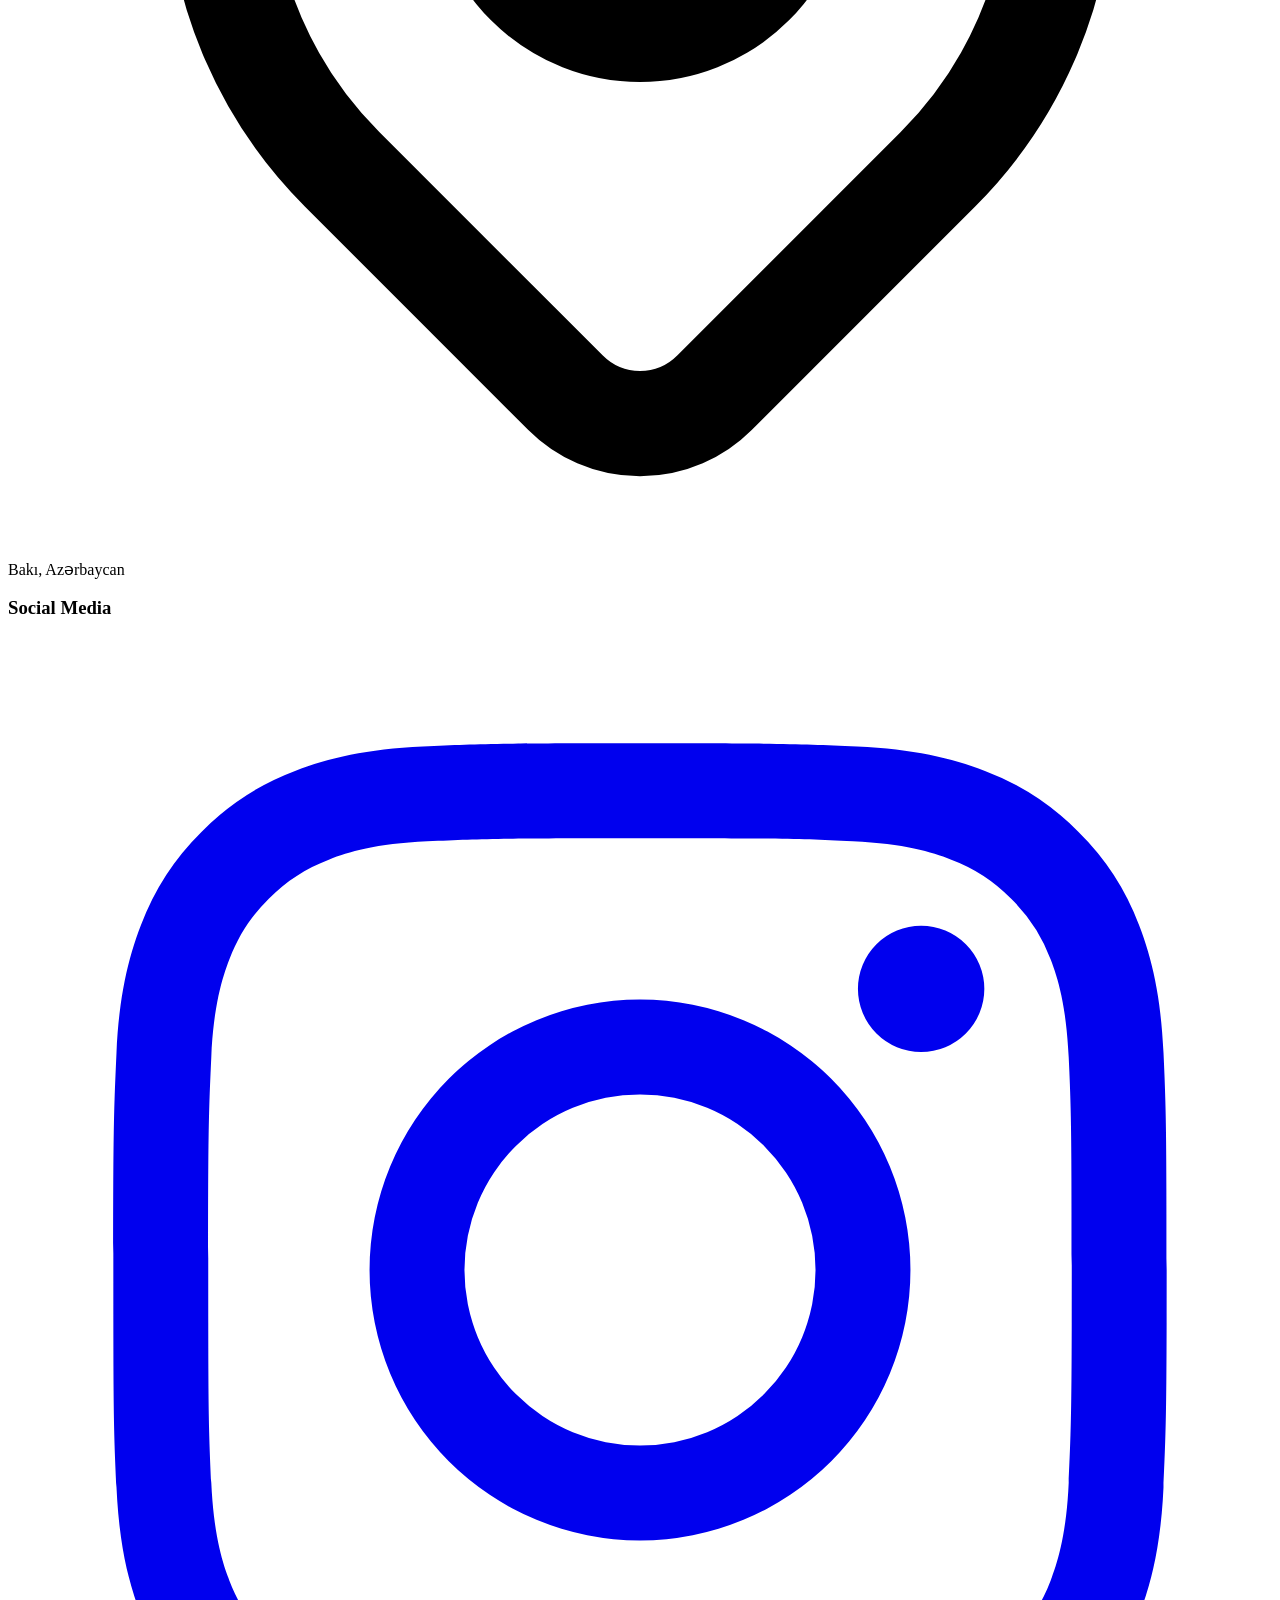
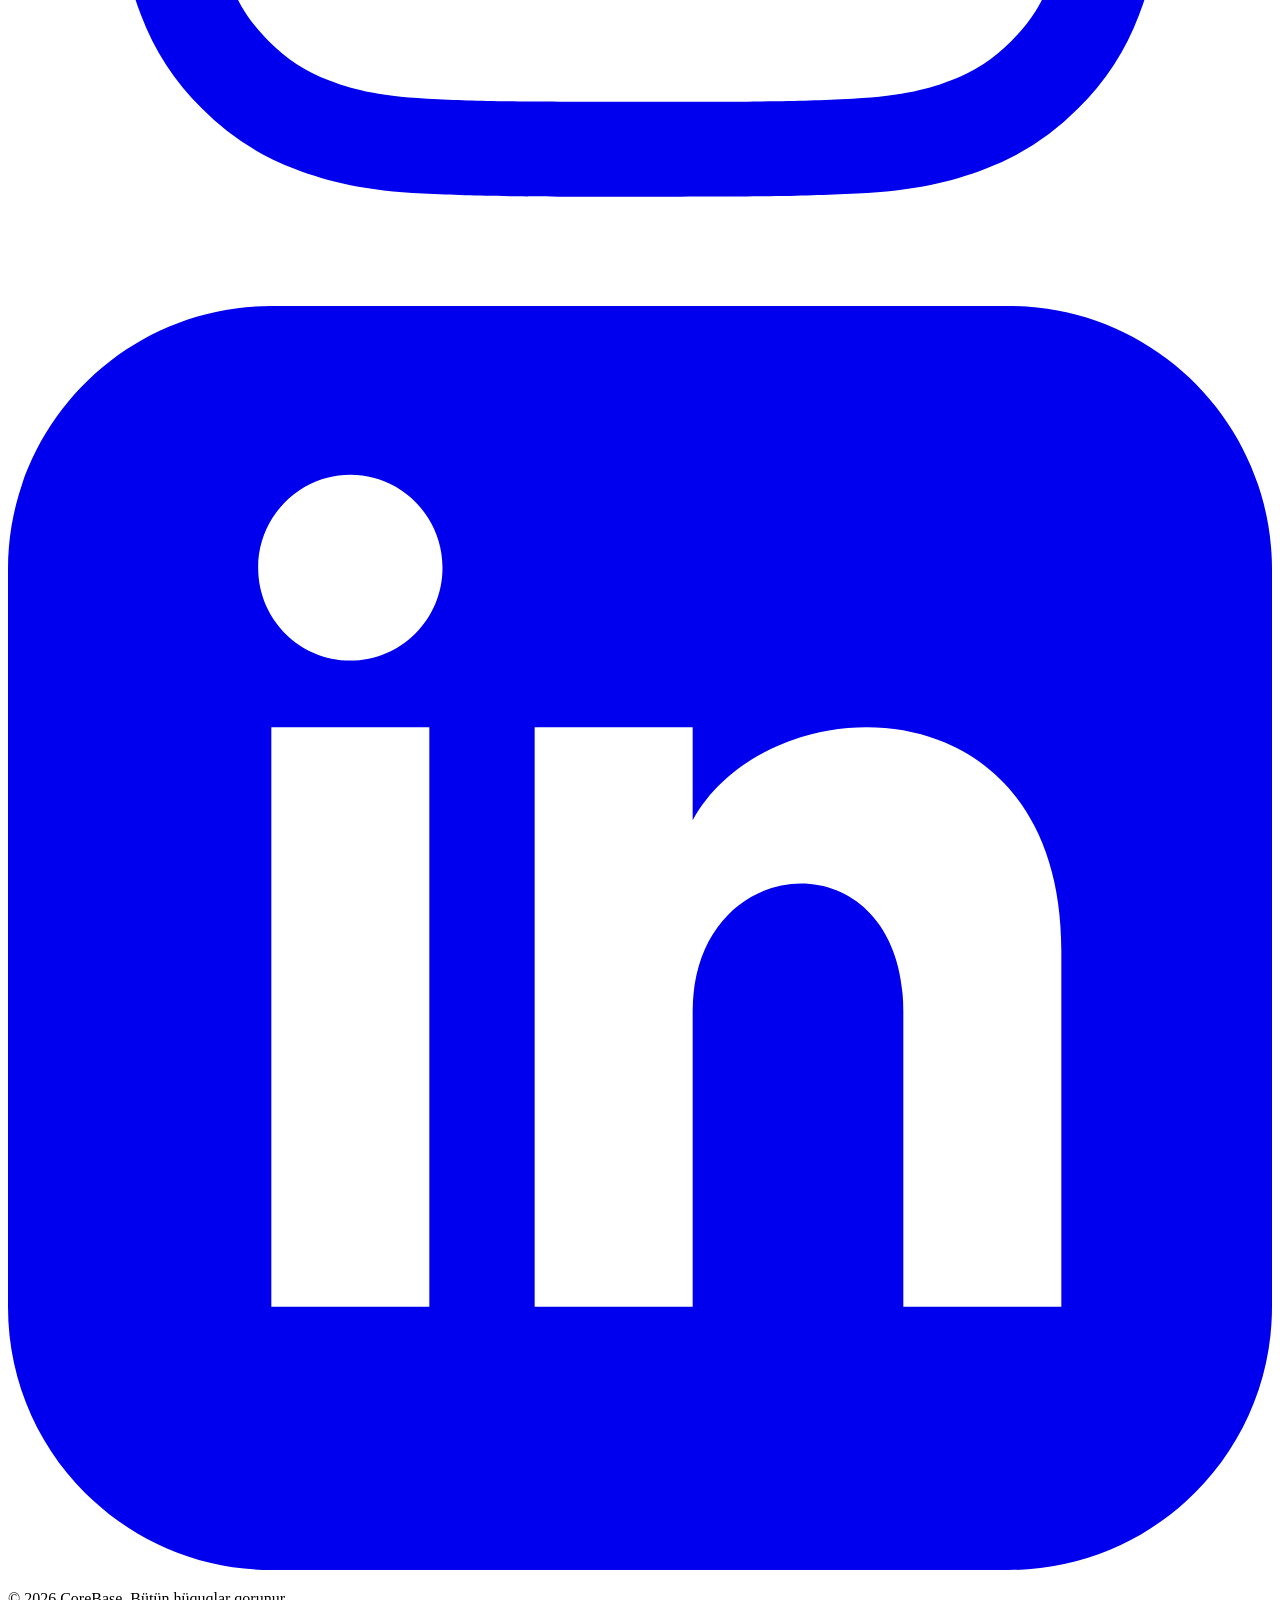
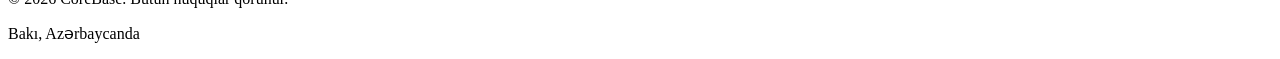
==== commit ba8bf1a9: "Polish site: fix i18n SVG bug, sync rebrand copy, add SEO metadata Fixes the hero secondary CTA losi" ====
--- a/index.html
+++ b/index.html
@@ -4,9 +4,20 @@
 <head>
     <meta charset="UTF-8">
     <meta name="viewport" content="width=device-width, initial-scale=1.0">
-    <title>CoreBase — Business Digitalization in Azerbaijan | Odoo Partner</title>
+    <title>CoreBase — Business Digitalization in Azerbaijan | Odoo ERP Specialists</title>
     <meta name="description"
-        content="CoreBase is a certified Odoo Learning Partner in Azerbaijan, empowering enterprises with cutting-edge ERP solutions for accounting, inventory, sales, and HR.">
+        content="CoreBase is a team of dedicated Odoo specialists in Azerbaijan, empowering enterprises with cutting-edge ERP solutions for accounting, inventory, sales, and HR.">
+    <link rel="canonical" href="https://corebase.az/">
+    <meta property="og:type" content="website">
+    <meta property="og:site_name" content="CoreBase">
+    <meta property="og:title" content="CoreBase — Business Digitalization in Azerbaijan | Odoo ERP Specialists">
+    <meta property="og:description"
+        content="CoreBase is a team of dedicated Odoo specialists in Azerbaijan, empowering enterprises with cutting-edge ERP solutions for accounting, inventory, sales, and HR.">
+    <meta property="og:url" content="https://corebase.az/">
+    <meta name="twitter:card" content="summary">
+    <meta name="twitter:title" content="CoreBase — Business Digitalization in Azerbaijan | Odoo ERP Specialists">
+    <meta name="twitter:description"
+        content="CoreBase is a team of dedicated Odoo specialists in Azerbaijan, empowering enterprises with cutting-edge ERP solutions for accounting, inventory, sales, and HR.">
     <link rel="icon" type="image/svg+xml" href="static/images/favicon.svg">
     <!-- Tailwind CSS CDN -->
     <script src="https://cdn.tailwindcss.com"></script>
@@ -178,8 +189,8 @@
                 <div
                     class="animate-fade-in-up inline-flex items-center gap-2 px-4 py-2 rounded-full bg-white/5 border border-white/10 mb-8">
                     <span class="w-2 h-2 bg-green-400 rounded-full animate-pulse"></span>
-                    <span class="text-sm text-gray-300 font-medium" data-i18n="hero_badge">Certified Odoo Learning
-                        Partner</span>
+                    <span class="text-sm text-gray-300 font-medium" data-i18n="hero_badge">Dedicated Odoo
+                        Specialists</span>
                 </div>
 
                 <h1
@@ -208,9 +219,8 @@
                         Get a Free Consultation
                     </a>
                     <a href="services.html"
-                        class="inline-flex items-center justify-center px-8 py-4 text-base font-semibold text-white border-2 border-white/20 hover:border-white/40 rounded-xl hover:bg-white/5 transition-all duration-300"
-                        data-i18n="hero_cta_secondary">
-                        Explore Solutions
+                        class="inline-flex items-center justify-center px-8 py-4 text-base font-semibold text-white border-2 border-white/20 hover:border-white/40 rounded-xl hover:bg-white/5 transition-all duration-300">
+                        <span data-i18n="hero_cta_secondary">Explore Solutions</span>
                         <svg class="w-5 h-5 ml-2" fill="none" stroke="currentColor" viewBox="0 0 24 24">
                             <path stroke-linecap="round" stroke-linejoin="round" stroke-width="2"
                                 d="M17 8l4 4m0 0l-4 4m4-4H3"></path>
@@ -248,7 +258,7 @@
                         <h3 class="text-xl font-bold text-gray-900 mb-3" data-i18n="sol_accounting_title">Accounting
                         </h3>
                         <p class="text-gray-500 text-sm leading-relaxed" data-i18n="sol_accounting_desc">Local tax
-                            compliant financial management.</p>
+                            compliant financial management with automated invoicing and reporting.</p>
                     </div>
 
                     <!-- Inventory -->
@@ -261,7 +271,7 @@
                         </div>
                         <h3 class="text-xl font-bold text-gray-900 mb-3" data-i18n="sol_inventory_title">Inventory</h3>
                         <p class="text-gray-500 text-sm leading-relaxed" data-i18n="sol_inventory_desc">Real-time
-                            warehouse and stock control.</p>
+                            warehouse and stock control with barcode scanning.</p>
                     </div>
 
                     <!-- Sales -->
@@ -275,7 +285,7 @@
                         </div>
                         <h3 class="text-xl font-bold text-gray-900 mb-3" data-i18n="sol_sales_title">Sales</h3>
                         <p class="text-gray-500 text-sm leading-relaxed" data-i18n="sol_sales_desc">Streamlined
-                            quotation to invoice workflow.</p>
+                            quotation to invoice workflow with pipeline analytics.</p>
                     </div>
 
                     <!-- HR -->
@@ -359,7 +369,7 @@
                         <h2 class="text-3xl sm:text-4xl font-bold text-navy mb-6" data-i18n="why_title">Why CoreBase?
                         </h2>
                         <p class="text-lg text-gray-500 leading-relaxed mb-8" data-i18n="why_desc">
-                            As a certified Odoo Learning Partner, we provide deep local expertise paired with
+                            As dedicated Odoo specialists, we provide deep local expertise paired with
                             world-class technology. We understand the Azerbaijani market and offer dedicated local
                             support.
                         </p>
@@ -373,10 +383,10 @@
                                     </svg>
                                 </div>
                                 <div>
-                                    <h4 class="font-bold text-gray-900" data-i18n="why_bullet_1">Certified Odoo Experts
+                                    <h4 class="font-bold text-gray-900" data-i18n="why_bullet_1">Dedicated Odoo Experts
                                     </h4>
-                                    <p class="text-sm text-gray-500 mt-1" data-i18n="why_bullet_1_desc">Officially
-                                        recognized by Odoo with deep platform expertise.</p>
+                                    <p class="text-sm text-gray-500 mt-1" data-i18n="why_bullet_1_desc">Equipped
+                                        with deep platform expertise and industry knowledge.</p>
                                 </div>
                             </div>
                             <div class="flex items-start gap-4 group">
@@ -497,8 +507,8 @@
                                 Partner</span>
                         </div>
                     </div>
-                    <p class="text-sm text-gray-500 leading-relaxed" data-i18n="footer_desc">Certified Odoo Learning
-                        Partner in Azerbaijan. Empowering businesses with modern ERP solutions.</p>
+                    <p class="text-sm text-gray-500 leading-relaxed" data-i18n="footer_desc">Dedicated Odoo
+                        Specialists in Azerbaijan. Empowering businesses with modern ERP solutions.</p>
                 </div>
 
                 <!-- Quick Links -->
@@ -561,7 +571,7 @@
                 <div>
                     <h3 class="text-white font-semibold mb-4 text-sm uppercase tracking-wider">Social Media</h3>
                     <div class="flex space-x-3">
-                        <a href="https://www.instagram.com/"
+                        <a href="https://www.instagram.com/corebase.az" target="_blank" rel="noopener noreferrer"
                             class="w-10 h-10 rounded-lg bg-navy-light flex items-center justify-center hover:bg-odoo hover:text-white transition-all duration-300 text-gray-500">
                             <svg class="w-5 h-5" fill="currentColor" viewBox="0 0 24 24">
                                 <path fill-rule="evenodd"
@@ -569,7 +579,7 @@
                                     clip-rule="evenodd"></path>
                             </svg>
                         </a>
-                        <a href="https://www.linkedin.com/"
+                        <a href="https://www.linkedin.com/company/corebase-az/" target="_blank" rel="noopener noreferrer"
                             class="w-10 h-10 rounded-lg bg-navy-light flex items-center justify-center hover:bg-odoo hover:text-white transition-all duration-300 text-gray-500">
                             <svg class="w-5 h-5" fill="currentColor" viewBox="0 0 24 24">
                                 <path fill-rule="evenodd"
@@ -577,20 +587,12 @@
                                     clip-rule="evenodd"></path>
                             </svg>
                         </a>
-                        <a href="https://www.facebook.com/"
-                            class="w-10 h-10 rounded-lg bg-navy-light flex items-center justify-center hover:bg-odoo hover:text-white transition-all duration-300 text-gray-500">
-                            <svg class="w-5 h-5" fill="currentColor" viewBox="0 0 24 24">
-                                <path fill-rule="evenodd"
-                                    d="M22.675 0h-21.35c-.732 0-1.325.593-1.325 1.325v21.351c0 .731.593 1.324 1.325 1.324h11.495v-9.294h-3.128v-3.622h3.128v-2.671c0-3.1 1.893-4.788 4.659-4.788 1.325 0 2.463.099 2.795.143v3.24l-1.918.001c-1.504 0-1.795.715-1.795 1.763v2.313h3.587l-.467 3.622h-3.12v9.293h6.116c.73 0 1.323-.593 1.323-1.325v-21.35c0-.732-.593-1.325-1.325-1.325z"
-                                    clip-rule="evenodd"></path>
-                            </svg>
-                        </a>
                     </div>
                 </div>
             </div>
 
             <div class="border-t border-gray-800 pt-8 flex flex-col sm:flex-row justify-between items-center gap-4">
-                <p class="text-sm text-gray-600" data-i18n="footer_text">© 2024 CoreBase. All rights reserved.</p>
+                <p class="text-sm text-gray-600" data-i18n="footer_text">© 2026 CoreBase. All rights reserved.</p>
                 <p class="text-sm text-gray-600">
                     <span data-i18n="footer_in_baku">Baku, Azerbaijan</span>
                 </p>
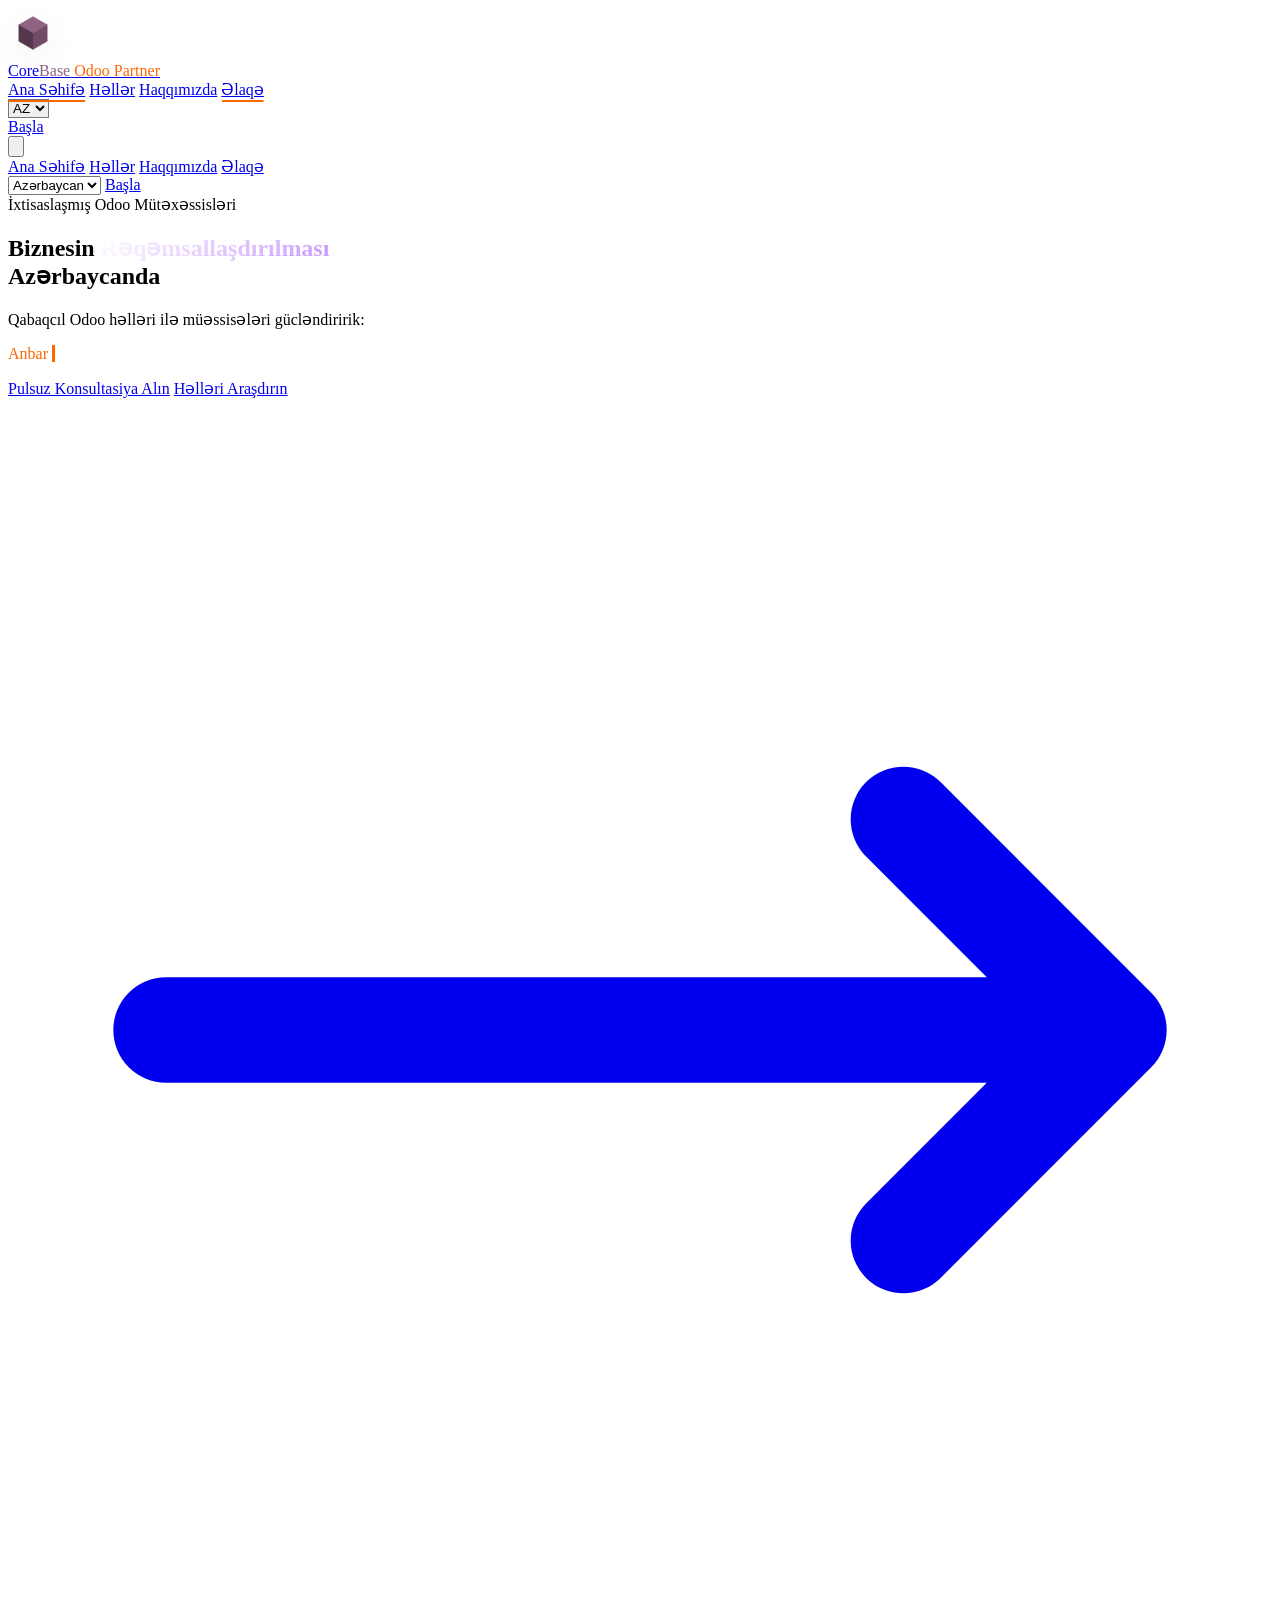
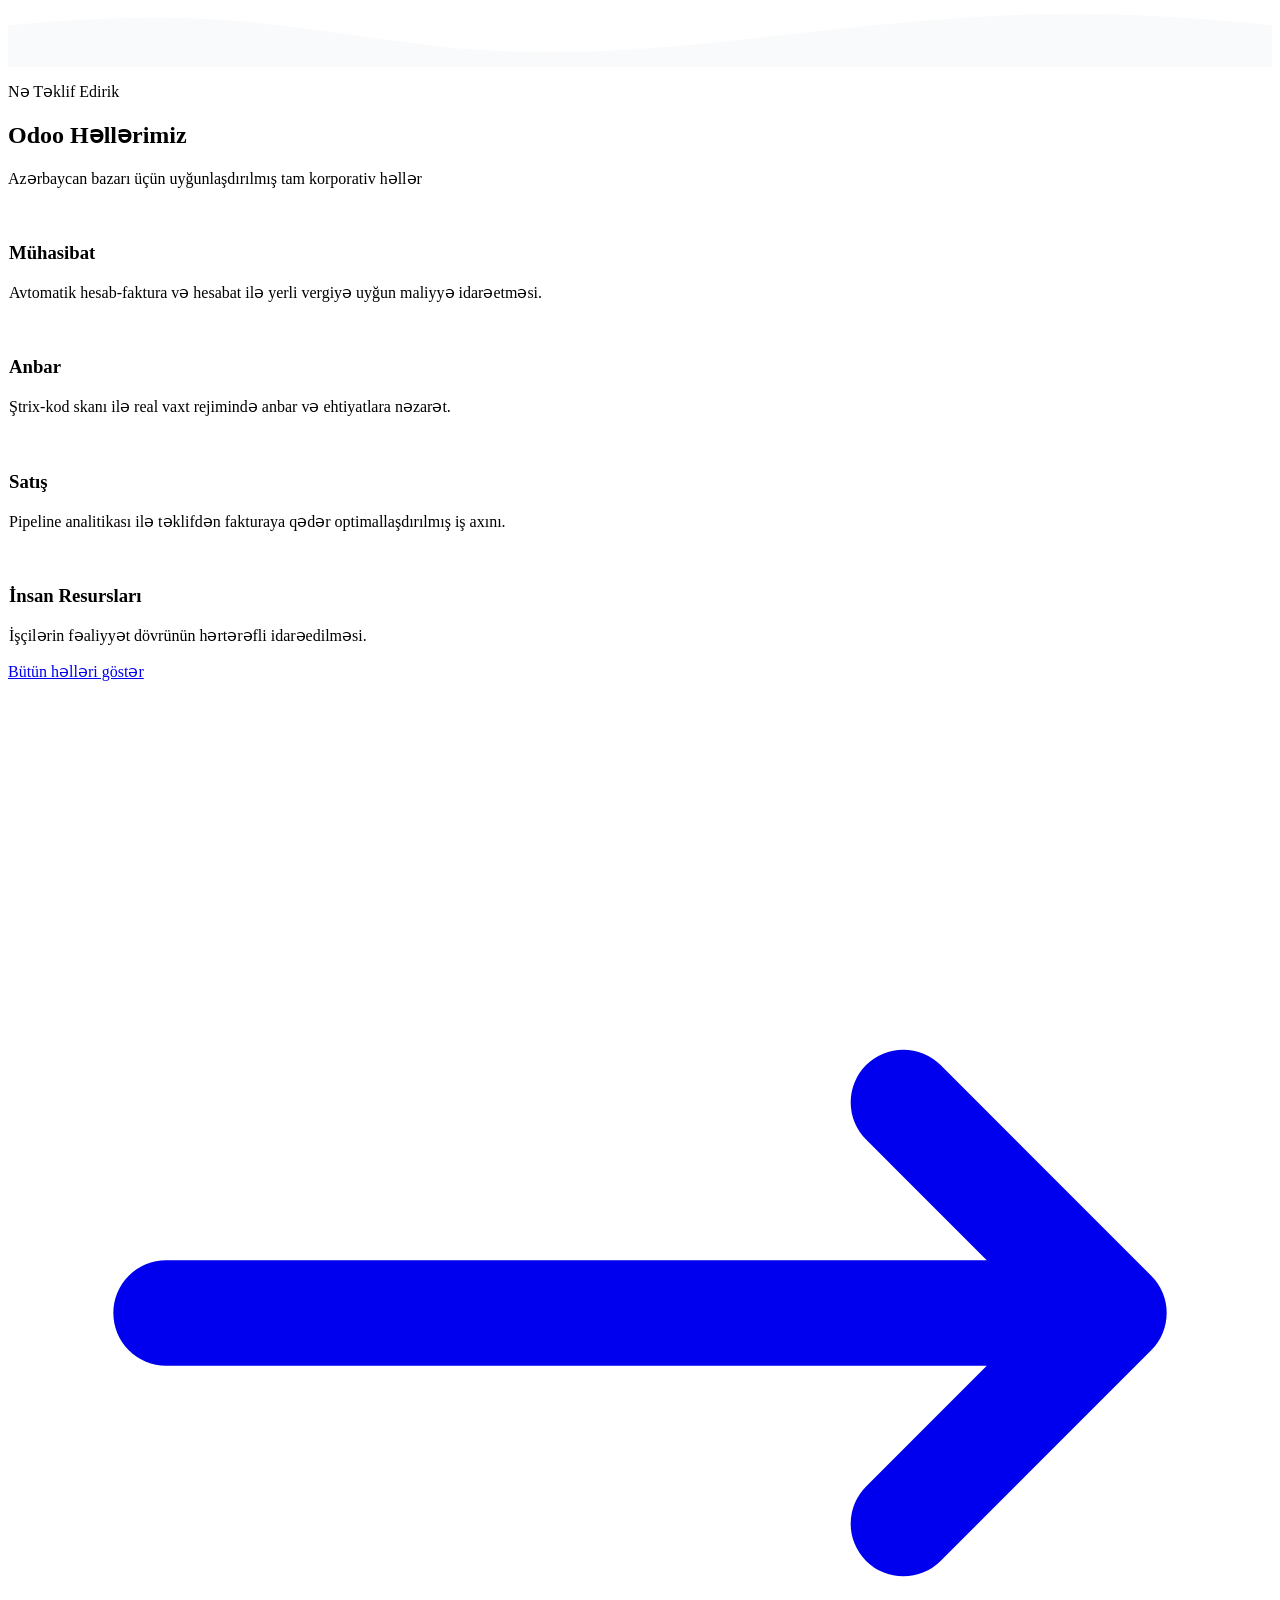
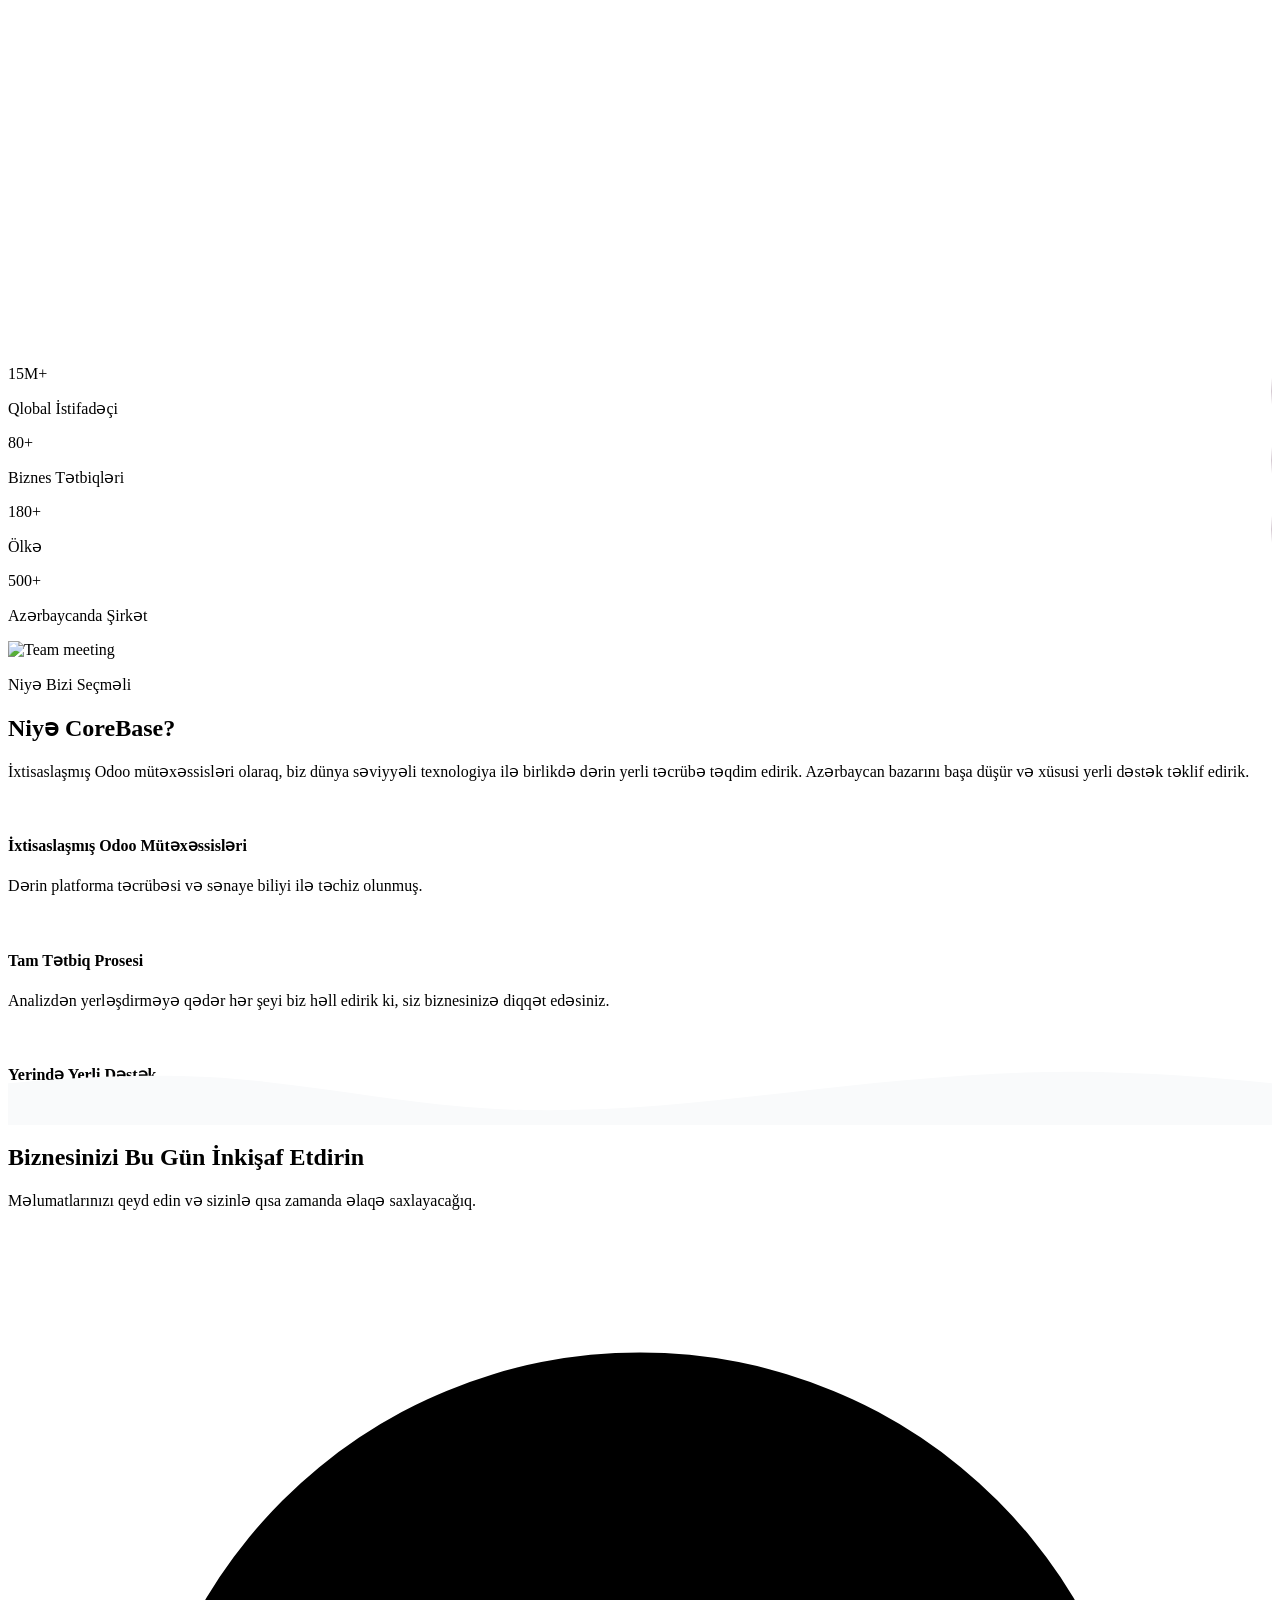
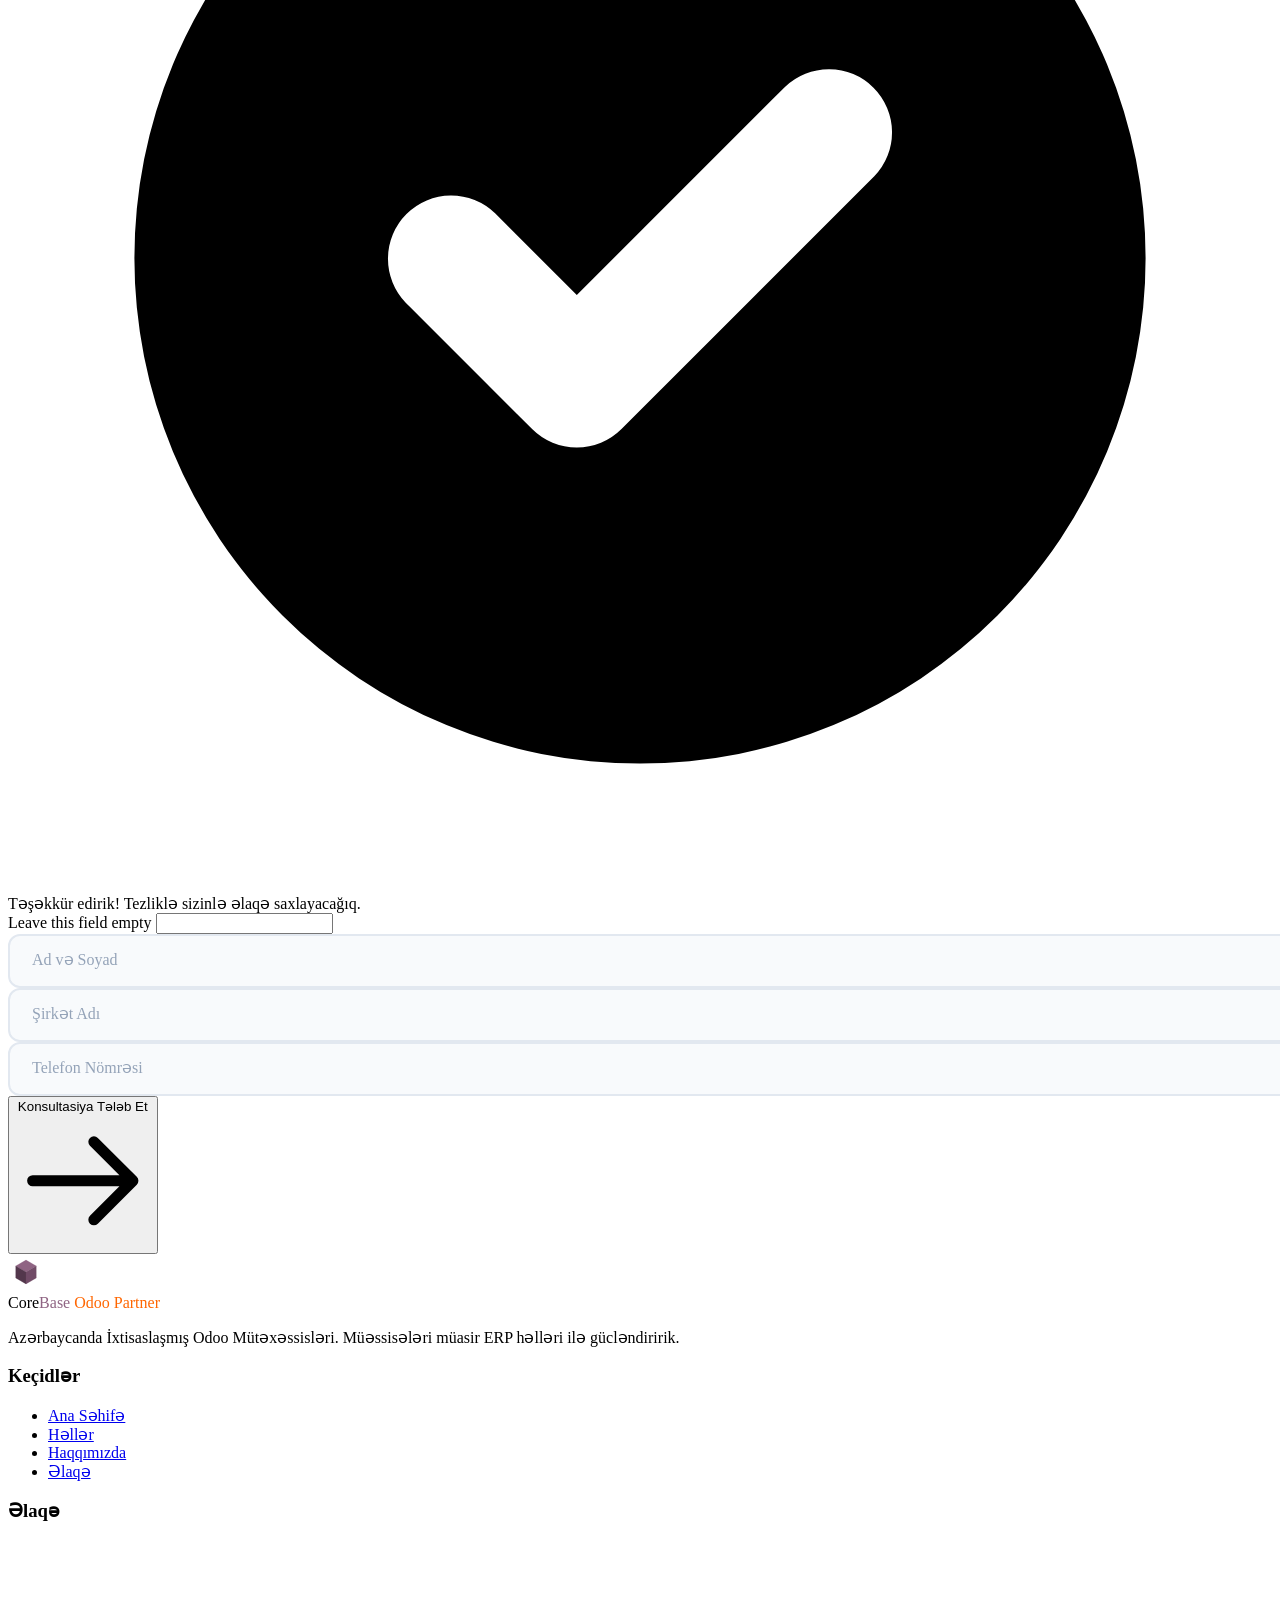
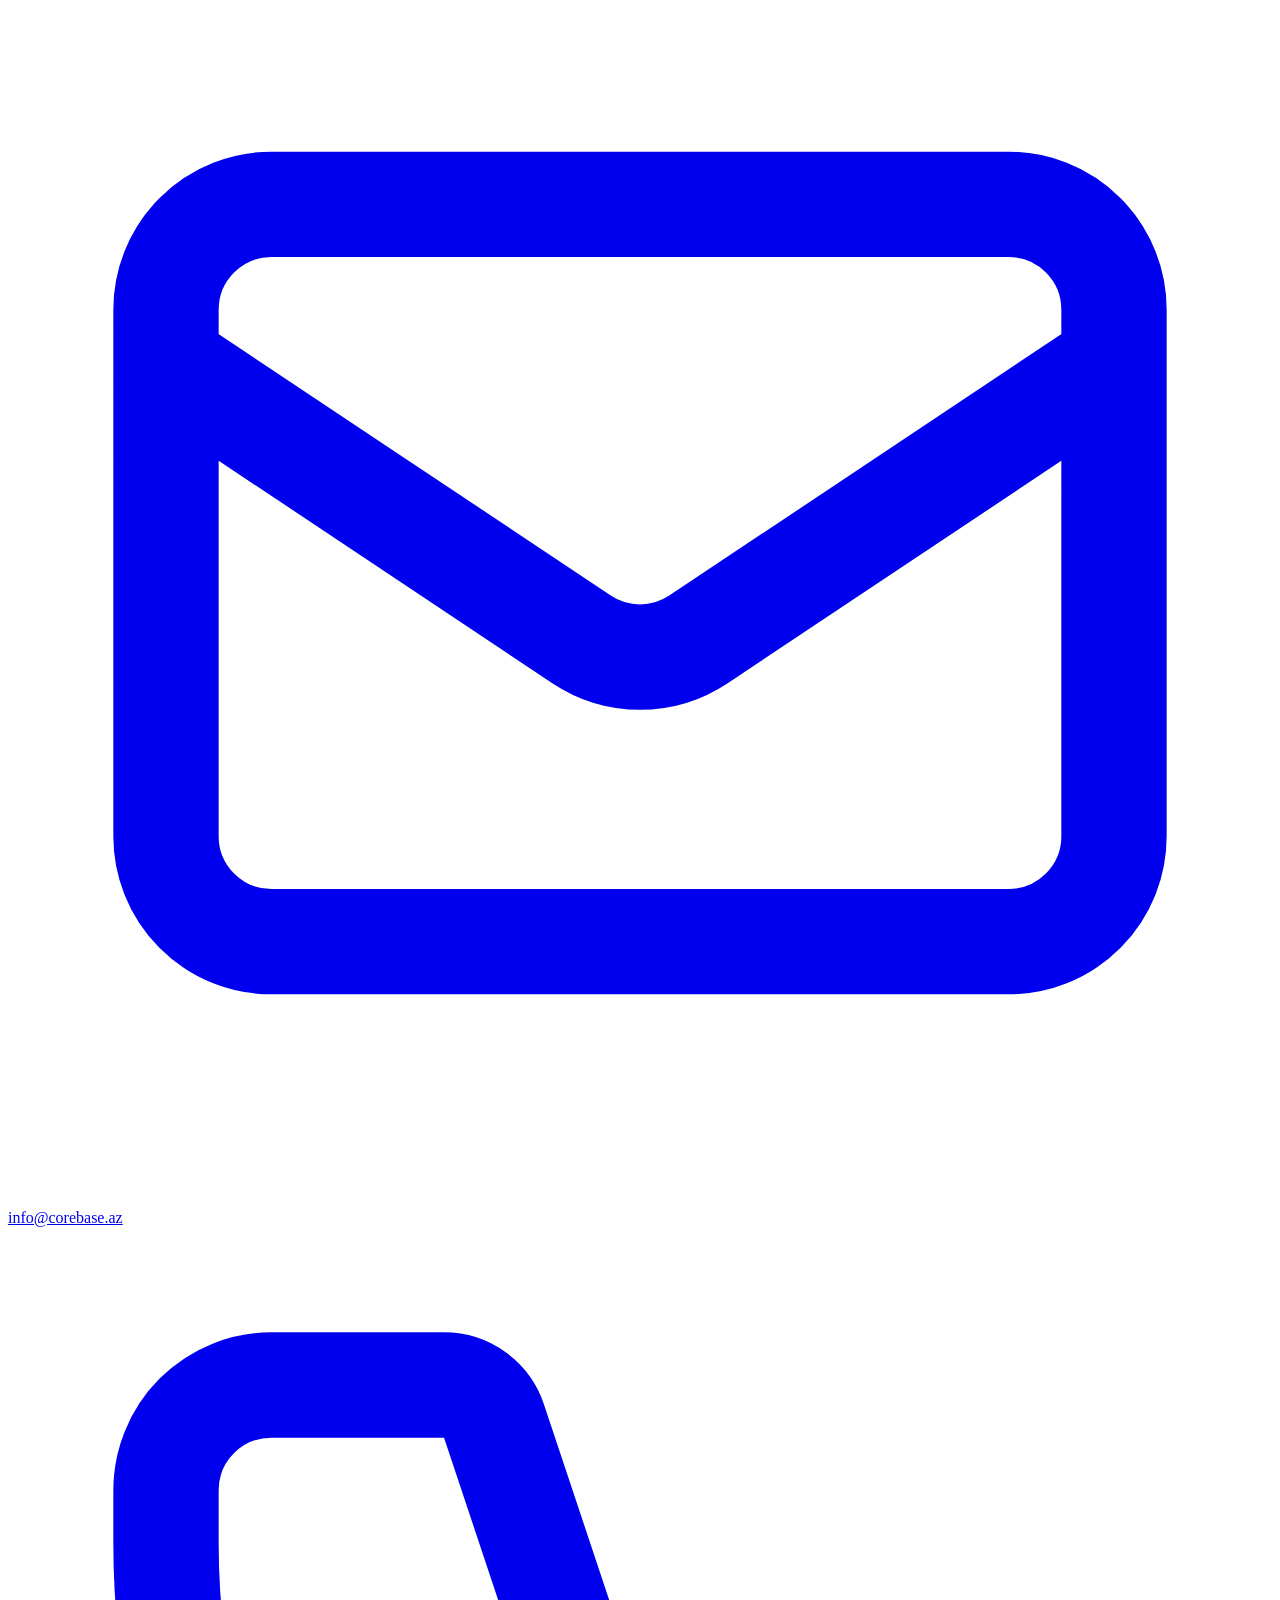
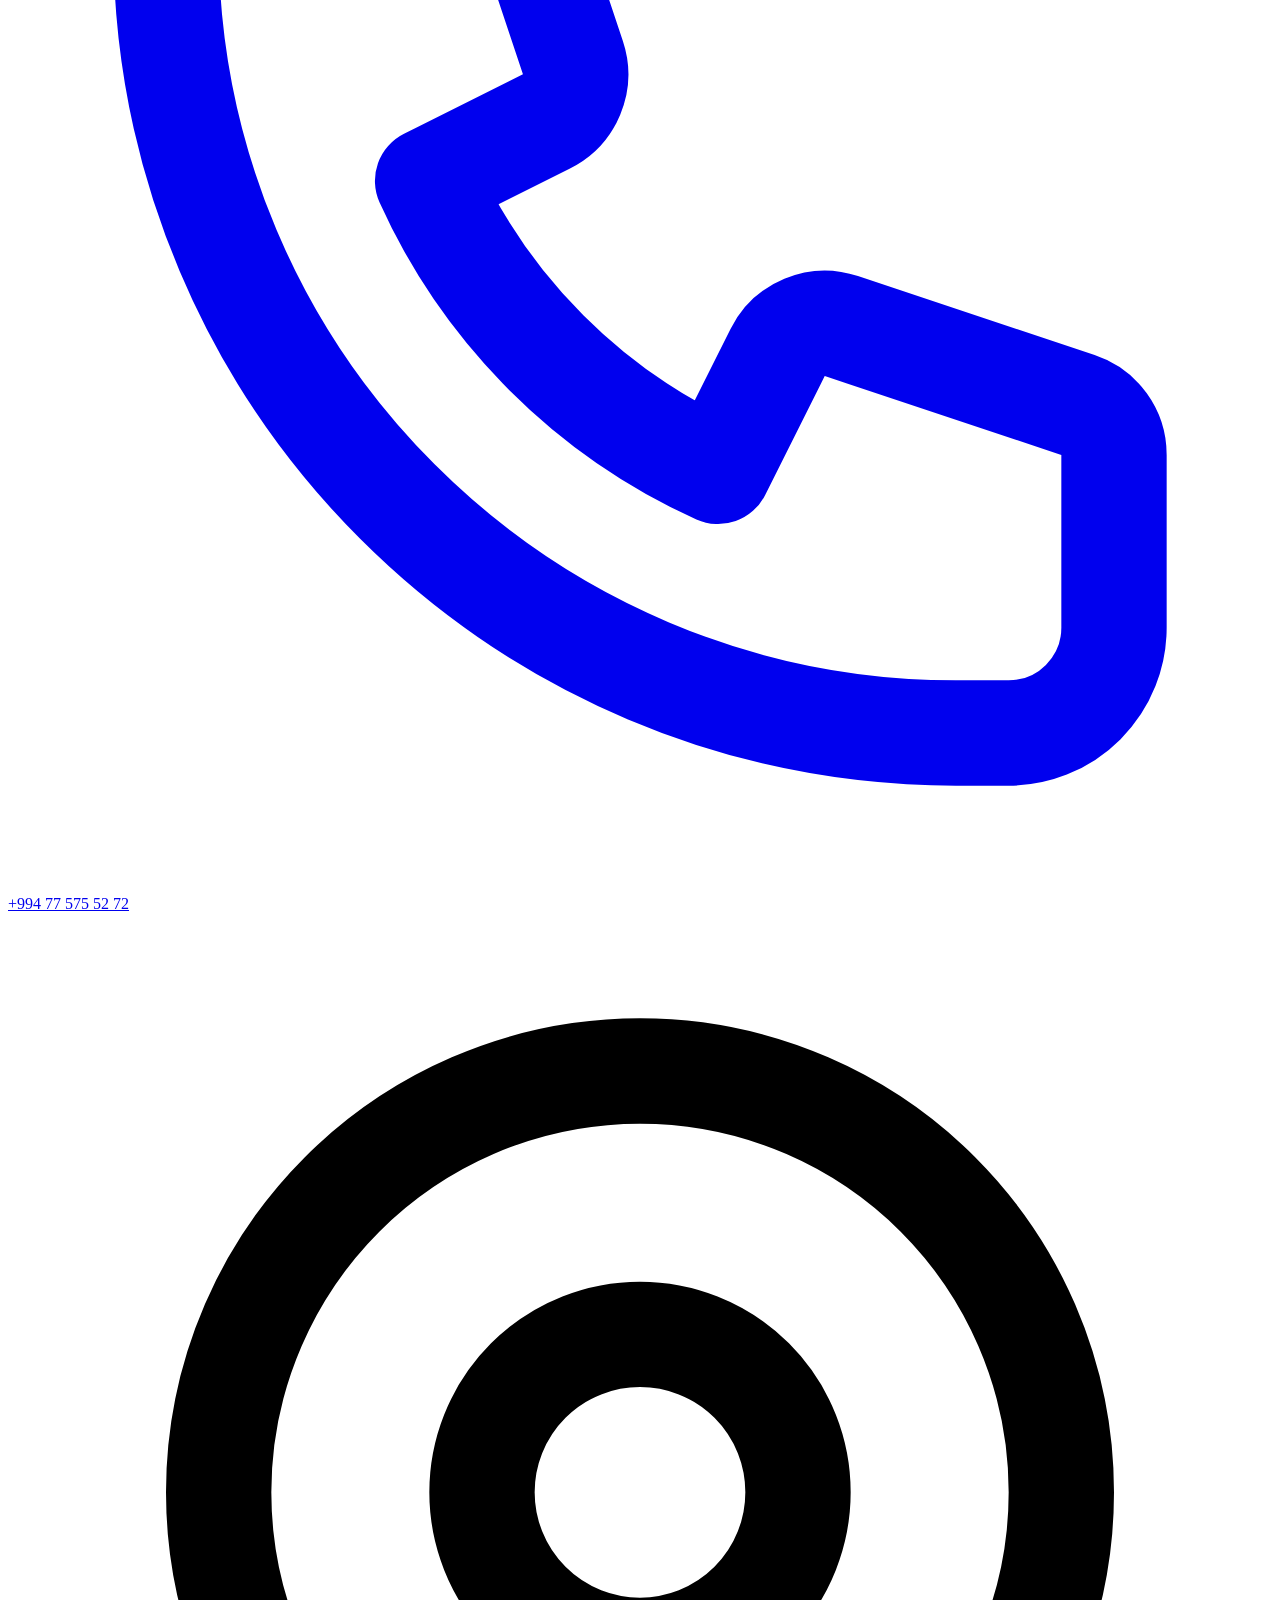
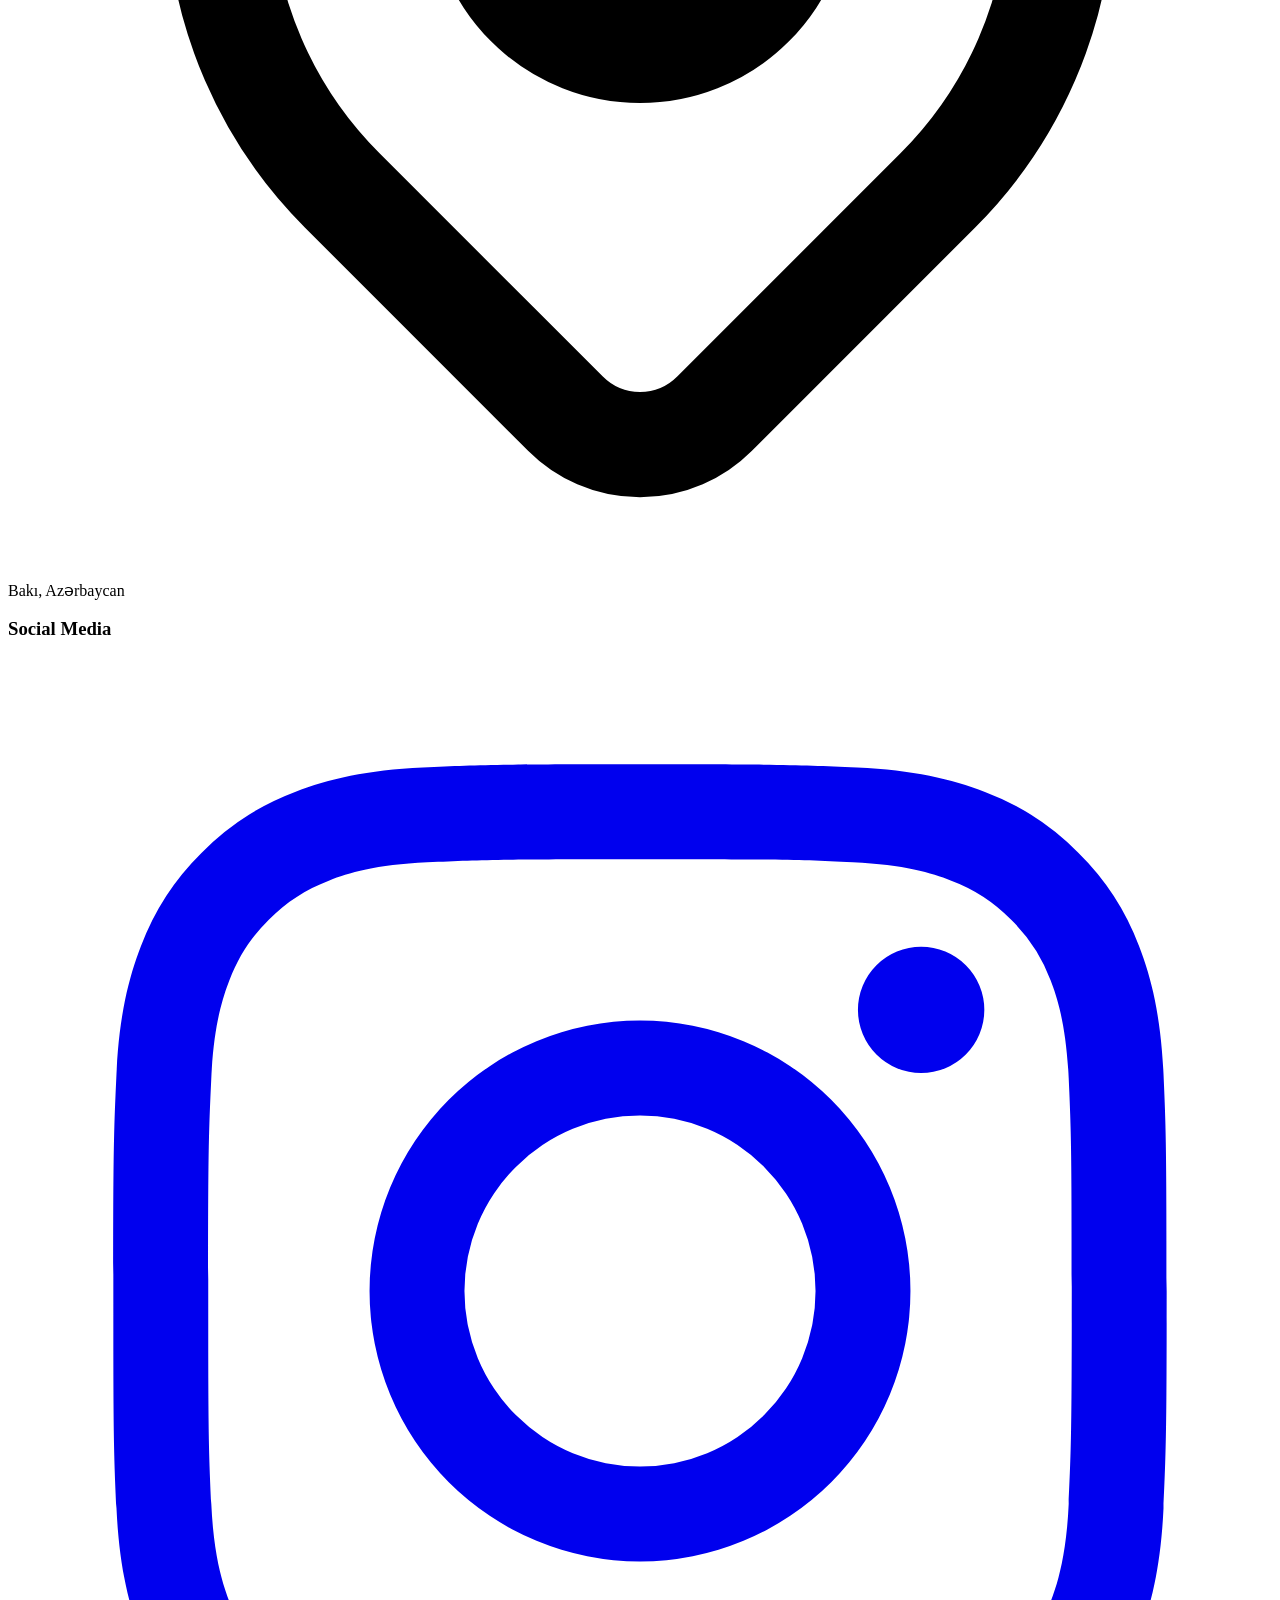
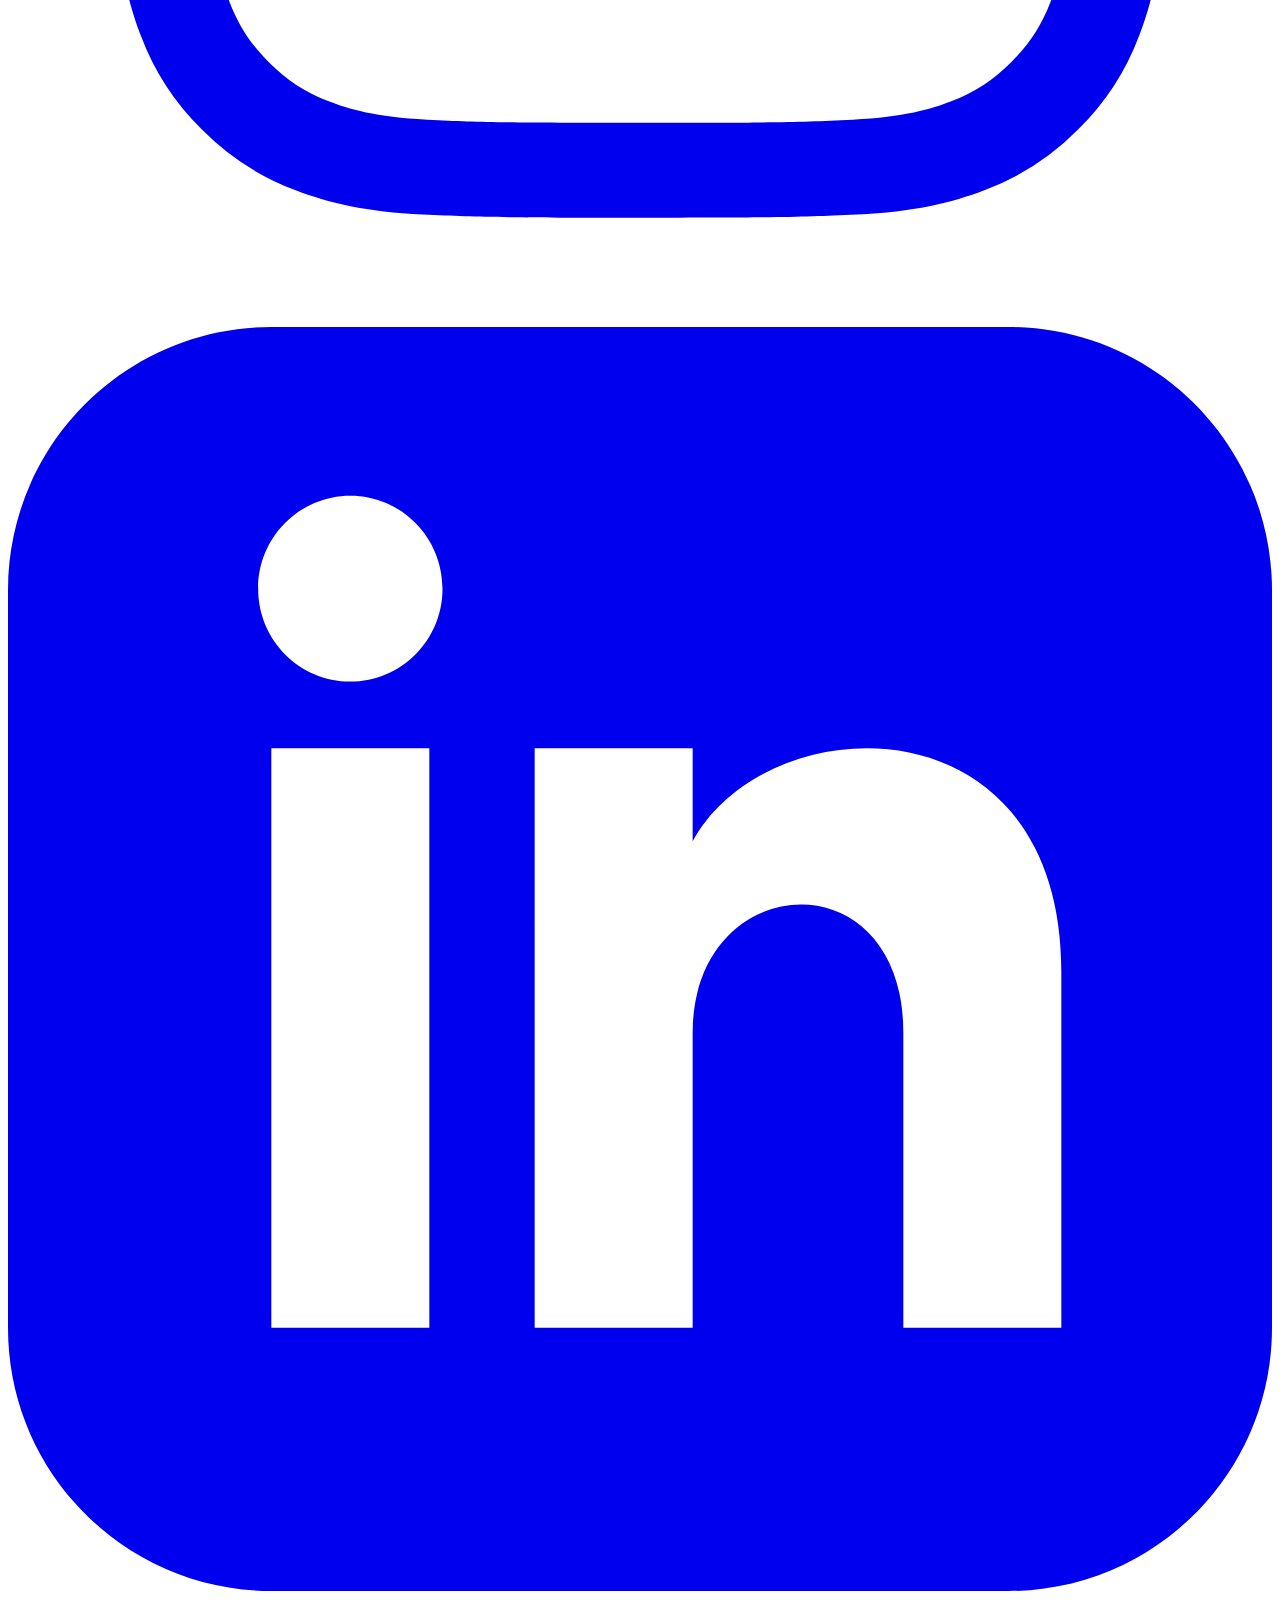
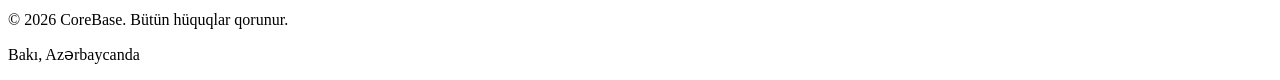
==== commit 8e8d8c10: "Add Python backend for contact form, wire it into Odoo CRM Replaces the placeholder Formspree call w" ====
--- a/index.html
+++ b/index.html
@@ -456,6 +456,10 @@
                         </div>
 
                         <form id="contactForm" class="space-y-6">
+                            <div class="hidden" aria-hidden="true">
+                                <label for="website">Leave this field empty</label>
+                                <input type="text" id="website" name="website" tabindex="-1" autocomplete="off">
+                            </div>
                             <div class="form-group">
                                 <input type="text" id="name" name="name" required placeholder=" " class="form-input">
                                 <label for="name" class="form-label" data-i18n="contact_name">Full Name</label>
